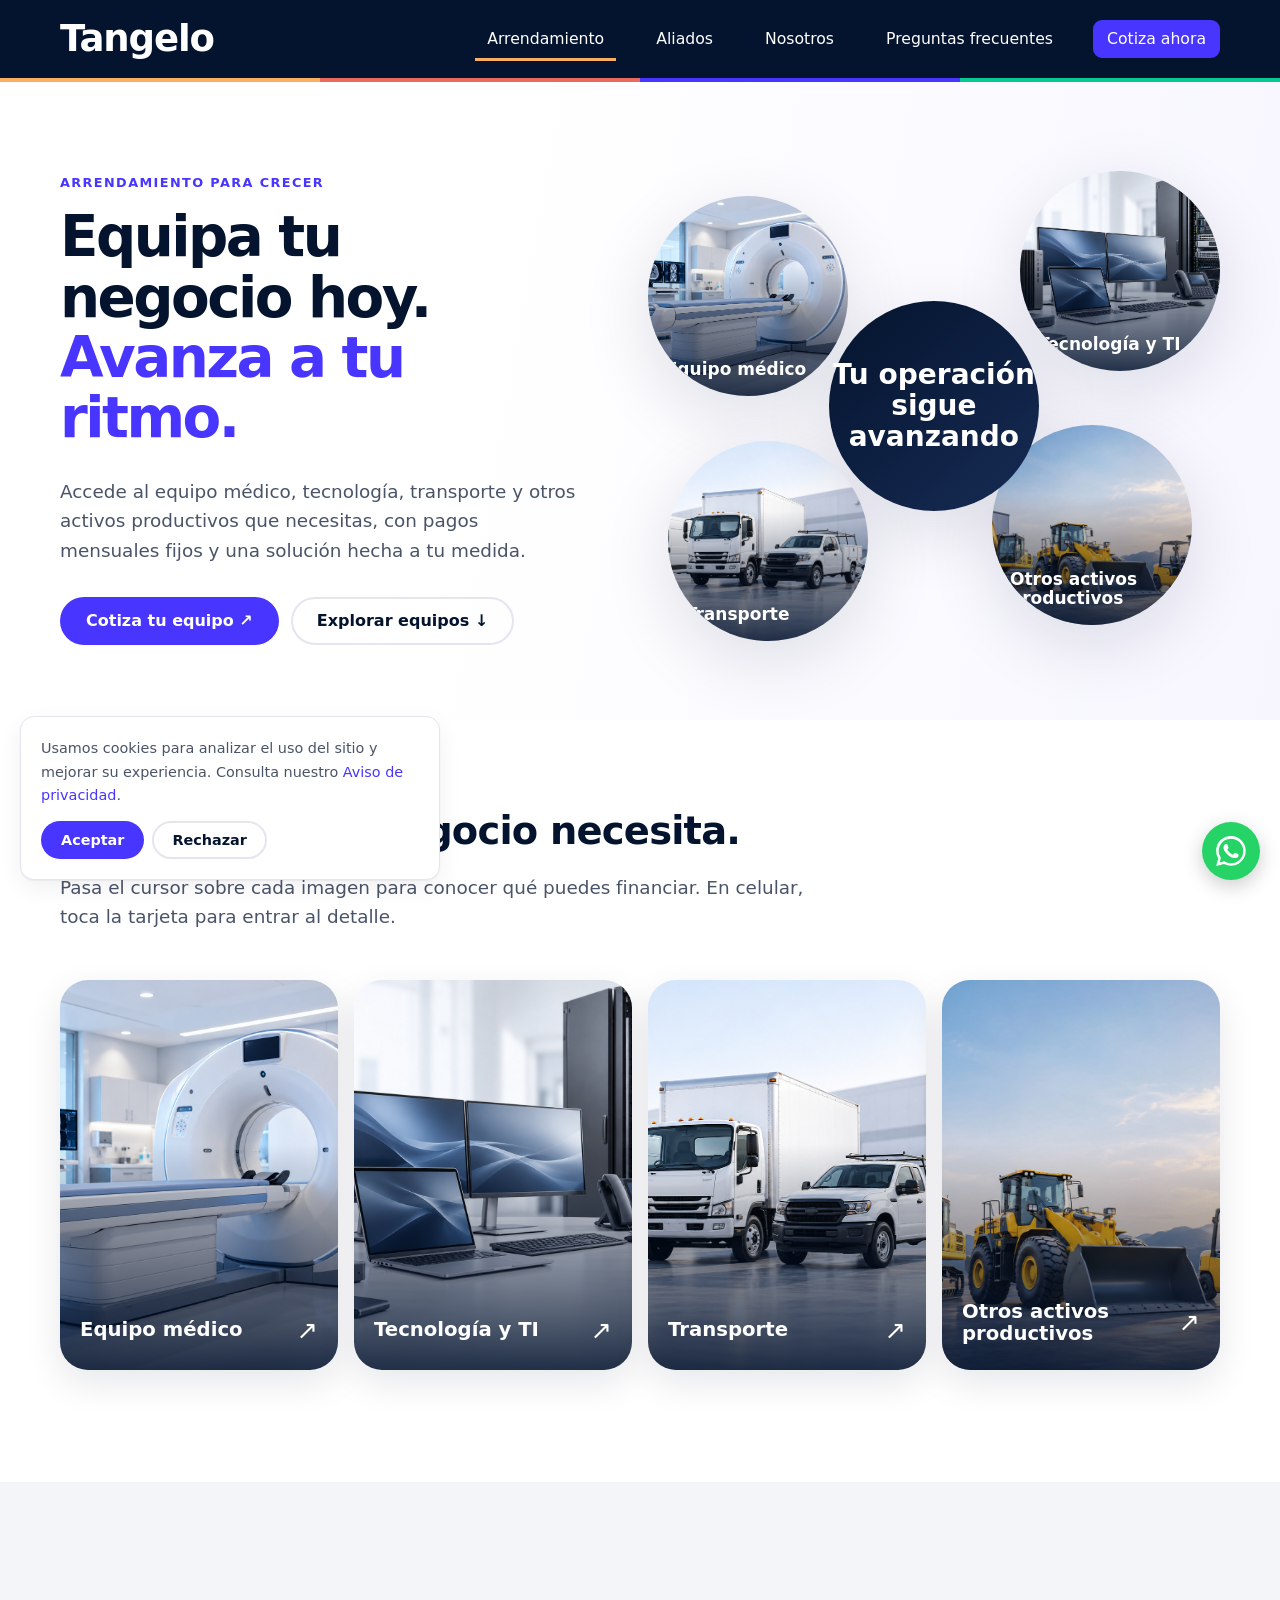
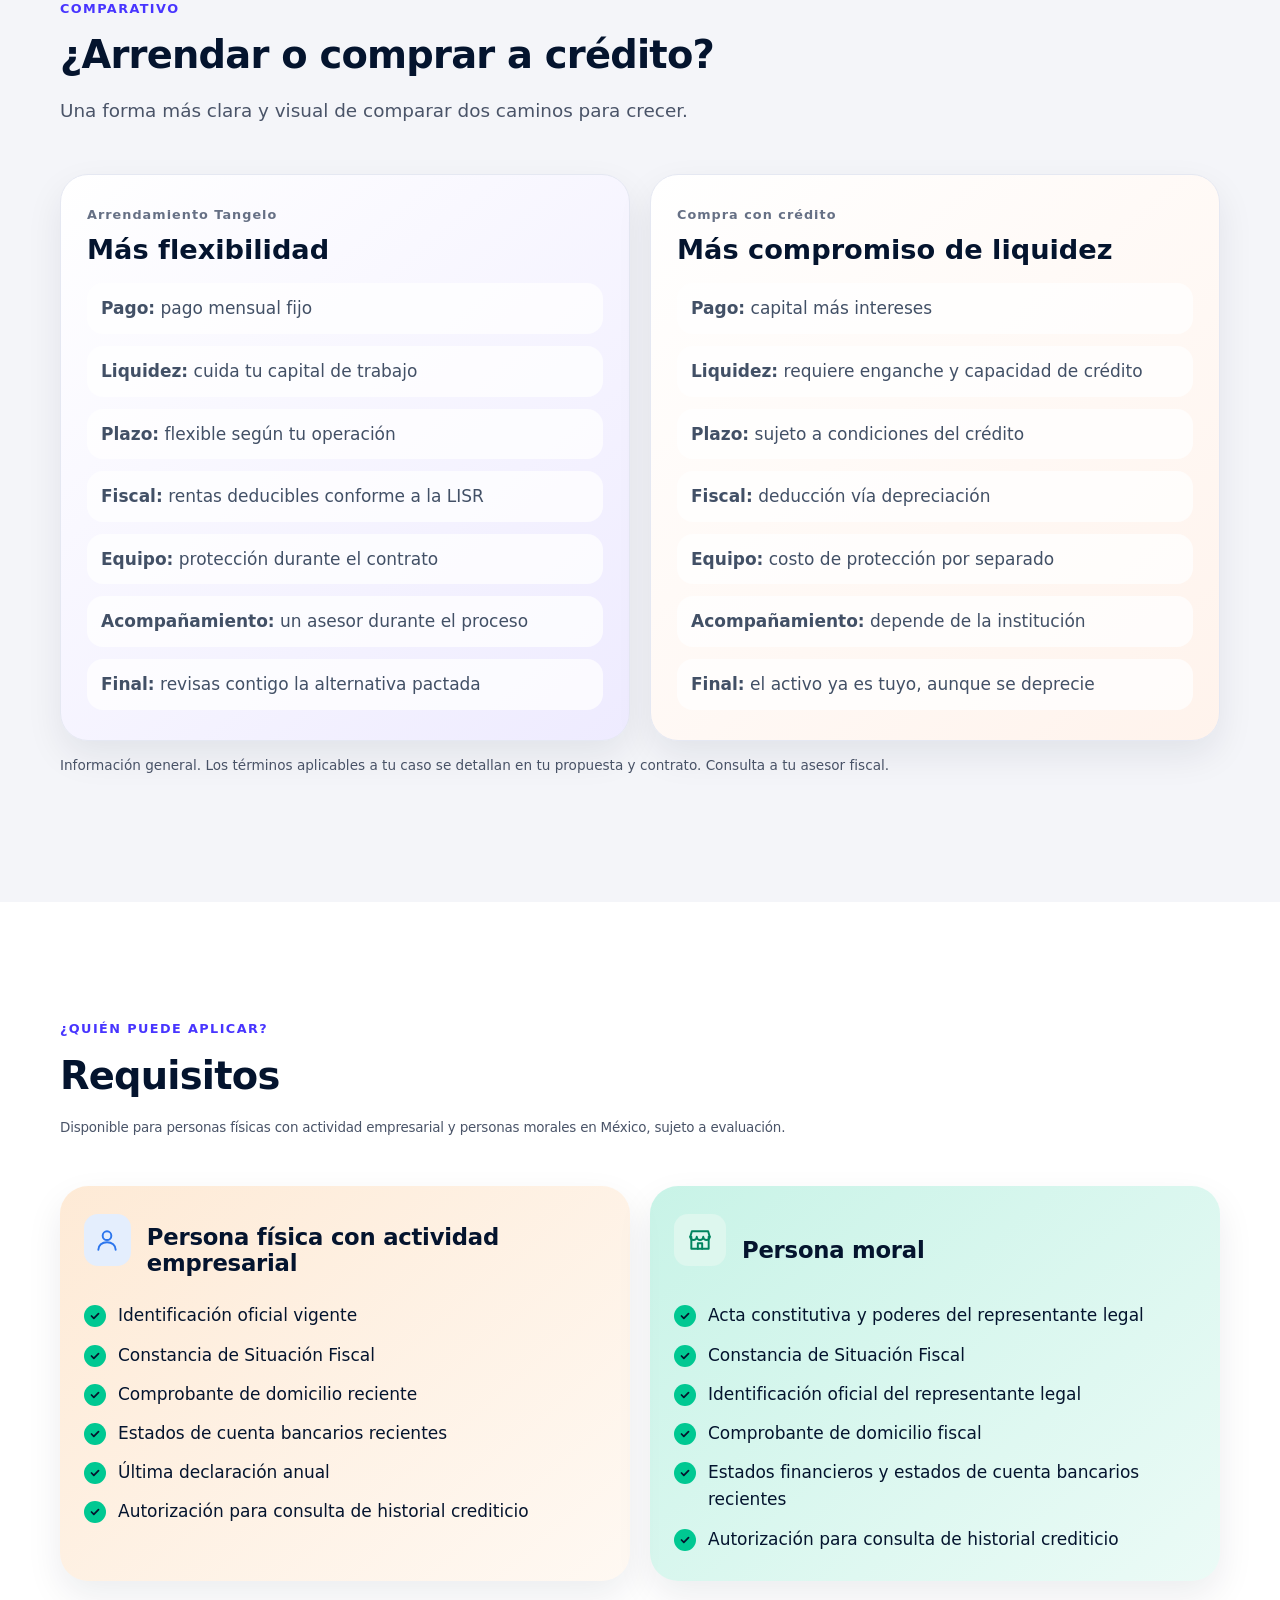
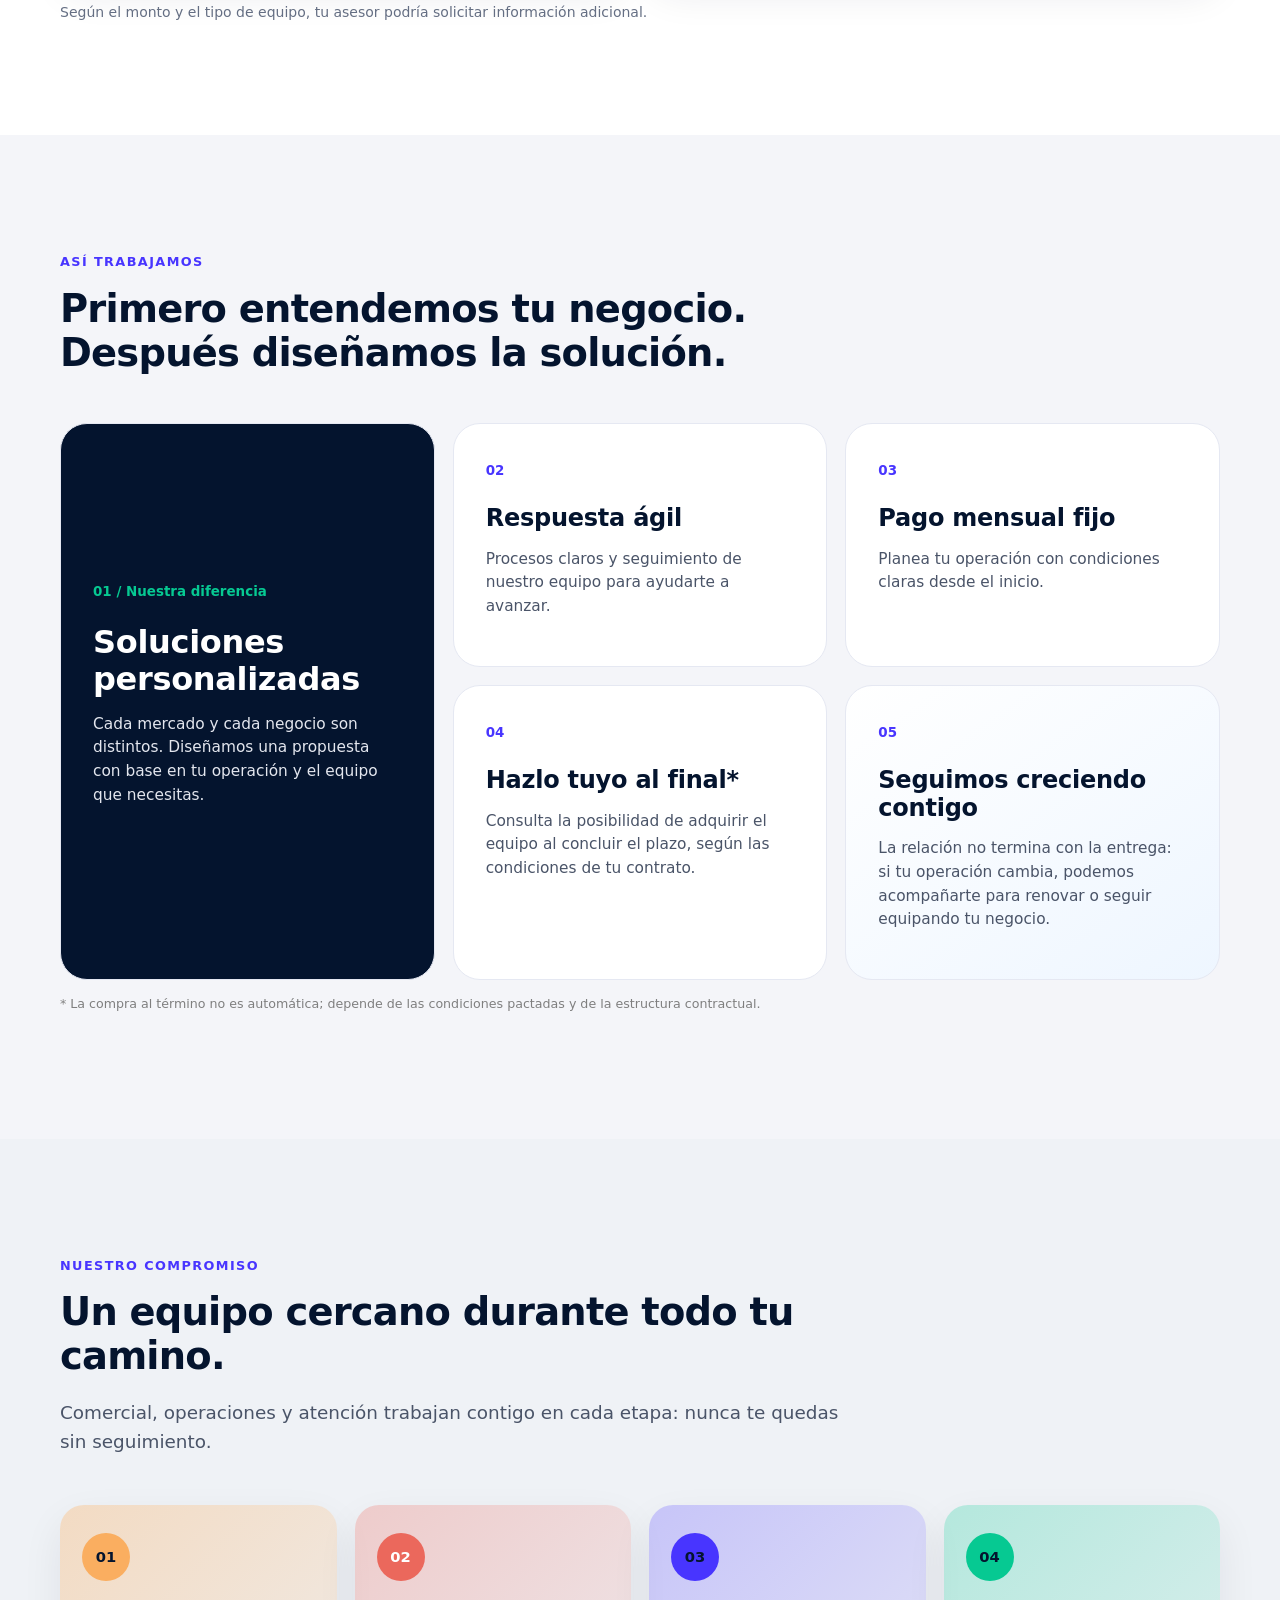
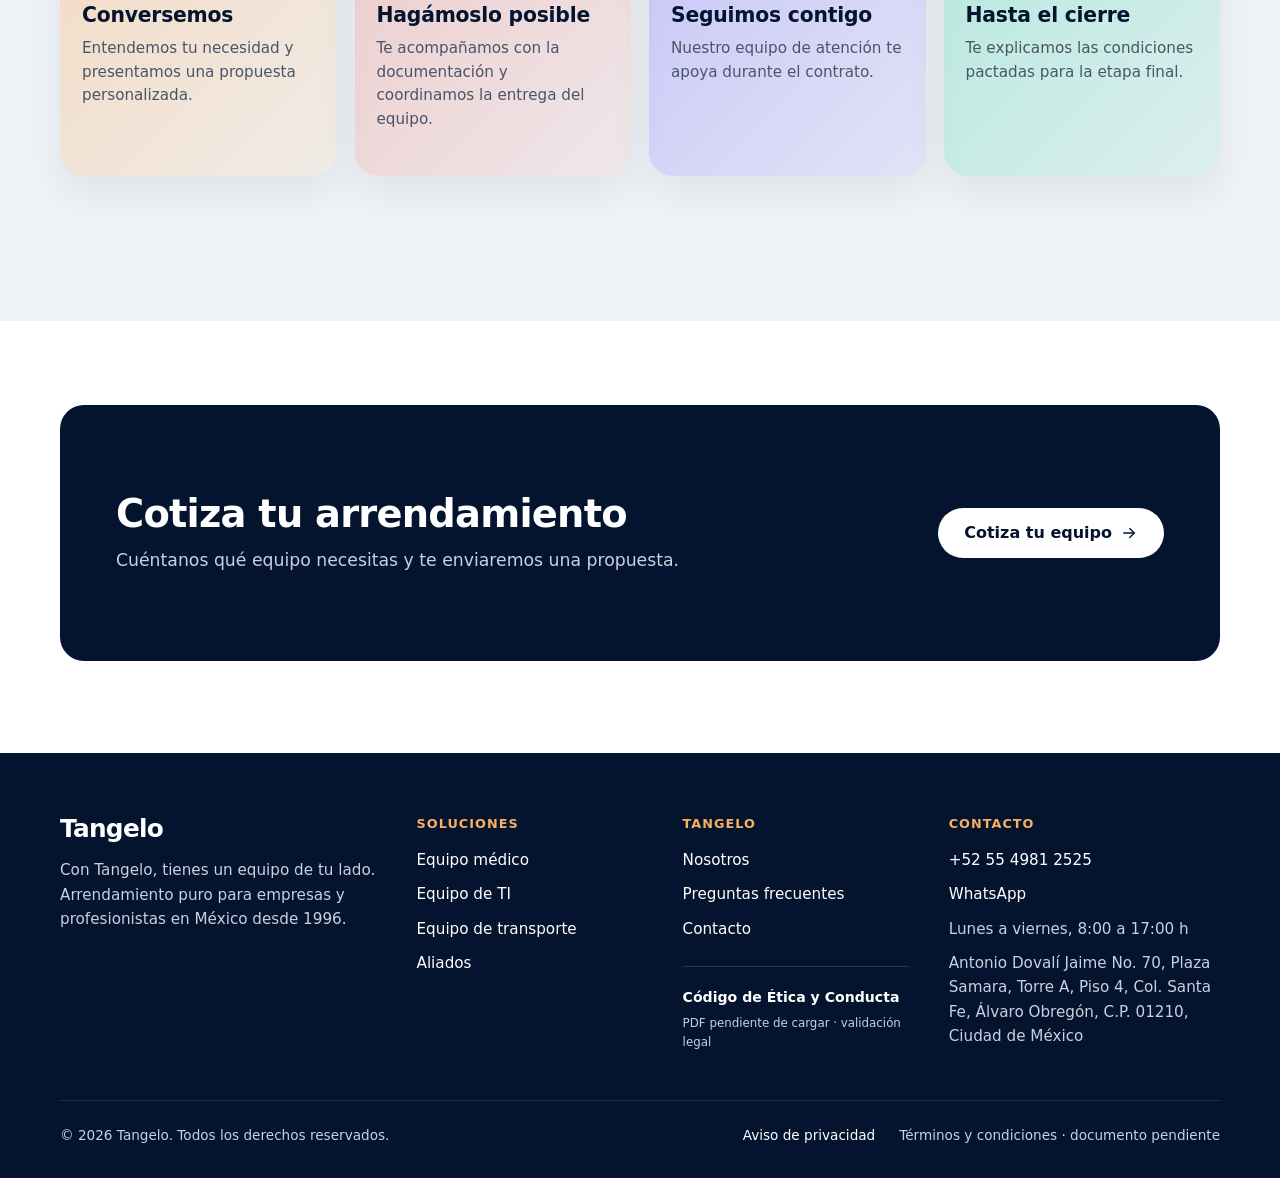
==== arrendamiento.html @ 3d36ef0f "Ajustes dinamicos Tangelo v4" ====
<!DOCTYPE html>

<html lang="es-MX">
<head>
<meta charset="utf-8"/>
<meta content="width=device-width, initial-scale=1" name="viewport"/>
<title>Arrendamiento puro para empresas | Tangelo</title>
<meta content="Arrendamiento puro con renta fija y plazos flexibles para personas físicas con actividad empresarial y personas morales. Conozca requisitos y ventajas." name="description"/>
<link href="https://www.tangelo.mx/arrendamiento" rel="canonical"/>
<meta content="website" property="og:type"/>
<meta content="es_MX" property="og:locale"/>
<meta content="Tangelo" property="og:site_name"/>
<meta content="Arrendamiento puro para empresas | Tangelo" property="og:title"/>
<meta content="Arrendamiento puro con renta fija y plazos flexibles para personas físicas con actividad empresarial y personas morales. Conozca requisitos y ventajas." property="og:description"/>
<meta content="https://www.tangelo.mx/arrendamiento" property="og:url"/>
<meta content="https://www.tangelo.mx/assets/img/og-tangelo.png" property="og:image"/>
<meta content="#04142E" name="theme-color"/>
<link href="assets/img/favicon.png" rel="icon"/>
<link href="assets/css/styles.css" rel="stylesheet"/>
<script type="application/ld+json">{"@context": "https://schema.org", "@type": "FinancialService", "name": "Tangelo", "url": "https://www.tangelo.mx/", "telephone": "+52 55 4981 2525", "description": "Arrendamiento puro de equipo médico, de TI y de transporte para empresas y personas físicas con actividad empresarial en México.", "address": {"@type": "PostalAddress", "streetAddress": "Antonio Dovalí Jaime No. 70, Plaza Samara, Torre A, Piso 4", "addressLocality": "Álvaro Obregón, Ciudad de México", "postalCode": "01210", "addressCountry": "MX"}, "openingHours": "Mo-Fr 08:00-17:00", "areaServed": "MX", "foundingDate": "1996"}</script>
<style>
.header .logo { font-size: calc(1.9rem + 5pt) !important; }

/* Ajustes solicitados 29-10-2026 - ronda 2 */
.header .nav a[aria-current="page"] { box-shadow: inset 0 -3px 0 #FAAE60 !important; }
</style>
<style>
/* Ajustes solicitados 29-10-2026 - ronda 2 */

#requisitos .rejilla > .tarjeta:nth-child(2) .icono { background:#FAAE60 !important; color:#04142E !important; }

</style>
<style id="cambios-nov-2026">
.aplica-linea{white-space:nowrap;}
/* Espaciado uniforme en opciones al terminar el plazo */
.opciones-plazo > *{margin-top:0!important;margin-bottom:0!important;}
.opciones-plazo{gap:24px!important;}
@media(max-width:900px){.aplica-linea{white-space:normal;}}
</style>
<style id="ajustes-arrendamiento-03-11-2026">
/* Requisitos: iconos idénticos en formato, solo cambia el color */
#requisitos .tarjeta .icono{
  width:56px!important;
  height:56px!important;
  border-radius:16px!important;
  display:flex!important;
  align-items:center!important;
  justify-content:center!important;
  box-shadow:0 8px 20px rgba(4,20,46,.12)!important;
}
#requisitos .tarjeta .icono svg{width:28px!important;height:28px!important;}
#requisitos .tarjeta:nth-child(1) .icono{
  background:linear-gradient(135deg,#4835FF 0%,#2B75ED 100%)!important;
  color:#fff!important;
}
#requisitos .tarjeta:nth-child(2) .icono{
  background:linear-gradient(135deg,#FAAE60 0%,#F6C56B 100%)!important;
  color:#04142E!important;
}
/* Al terminar el plazo: tres columnas con separación idéntica */
.opciones-fin-plazo{
  display:grid!important;
  grid-template-columns:repeat(3,minmax(0,1fr))!important;
  column-gap:56px!important;
  row-gap:24px!important;
  align-items:start!important;
}
.opciones-fin-plazo .beneficio{width:100%!important;margin:0!important;}
@media(max-width:800px){
  .opciones-fin-plazo{grid-template-columns:1fr!important;gap:24px!important;}
}
</style>
<style id="ajustes-arrendamiento-nov26">
@media (min-width: 1100px) {
 .hero-arrendamiento-ajustada .contenedor > p.lead {max-width:none; width:100%; font-size:clamp(12px,1.07vw,16px); white-space:nowrap; letter-spacing:-.015em;}
 #requisitos .encabezado-seccion > p.lead {max-width:none; width:100%; white-space:nowrap; font-size:clamp(12px,1.05vw,16px); letter-spacing:-.015em;}
}
#requisitos .disclaimer-requisitos {color:#667085; font-size:14px; line-height:1.6; margin:20px 0 0;}
</style>
<link href="assets/css/redesign.css?v=20261112-v4" rel="stylesheet"/></head>
<body>
<a class="saltar" href="#contenido">Saltar al contenido</a>
<header class="header">
<div class="contenedor header__barra">
<a aria-label="Tangelo, ir al inicio" class="logo" href="index.html">Tangelo</a>
<button aria-controls="nav-principal" aria-expanded="false" aria-label="Abrir menú" class="menu-toggle"><svg aria-hidden="true" fill="none" stroke="currentColor" stroke-linecap="round" stroke-linejoin="round" stroke-width="1.8" viewbox="0 0 24 24"><path d="M4 7h16M4 12h16M4 17h16"></path></svg></button>
<nav aria-label="Principal" class="nav" id="nav-principal">
<a aria-current="page" href="arrendamiento.html">Arrendamiento</a><a href="proveedores.html">Aliados</a><a href="nosotros.html">Nosotros</a><a href="preguntas-frecuentes.html">Preguntas frecuentes</a>
<a class="btn btn--primario" href="contacto.html">Cotiza ahora</a>
</nav>
</div>
</header>
<main id="contenido">
<section class="hero hero--interior tg-lease-hero"><div class="contenedor tg-lease-hero__grid">
<div data-reveal=""><span class="etiqueta etiqueta--marino">ARRENDAMIENTO PARA CRECER</span><h1>Equipa tu negocio hoy. <em>Avanza a tu ritmo.</em></h1><p class="lead">Accede al equipo médico, tecnología, transporte y otros activos productivos que necesitas, con pagos mensuales fijos y una solución hecha a tu medida.</p><div class="acciones"><a class="btn btn--primario" href="contacto.html">Cotiza tu equipo ↗</a><a class="btn btn--secundario" href="#activos">Explorar equipos ↓</a></div></div>
<div aria-label="Activos productivos que puedes financiar" class="tg-lease-orbit" data-reveal="">
<a class="tg-lease-orbit__item tg-lease-orbit__item--1" href="equipo-medico.html"><img alt="Tomógrafo y equipo médico" src="assets/img/equipo-medico-realista.jpg"/><span>Equipo médico</span></a>
<a class="tg-lease-orbit__item tg-lease-orbit__item--2" href="equipo-ti.html"><img alt="Tecnología y TI" src="assets/img/equipo-ti-realista.jpg"/><span>Tecnología y TI</span></a>
<a class="tg-lease-orbit__item tg-lease-orbit__item--3" href="equipo-transporte.html"><img alt="Vehículos y transporte" src="assets/img/equipo-transporte-realista.jpg?v=20261112"/><span>Transporte</span></a>
<a class="tg-lease-orbit__item tg-lease-orbit__item--4" href="contacto.html"><img alt="Maquinaria y otros activos productivos" src="assets/img/activos-productivos-construccion.jpg?v=20261112-v3"/><span>Otros activos productivos</span></a>
<div class="tg-lease-orbit__center"><strong>Tu operación<br/>sigue avanzando</strong></div>
</div></div></section>
<section class="seccion tg-photo-section" id="activos"><div class="contenedor">
<div class="encabezado-seccion" data-reveal=""><span class="etiqueta">EQUIPO A TU MEDIDA</span><h2>Elige lo que tu negocio necesita.</h2><p class="lead">Pasa el cursor sobre cada imagen para conocer qué puedes financiar. En celular, toca la tarjeta para entrar al detalle.</p></div>
<div class="tg-photo-grid">
<a class="tg-photo-card" data-reveal="" href="equipo-medico.html"><img alt="Tomógrafo y equipo médico" loading="lazy" src="assets/img/equipo-medico-realista.jpg"/><div class="tg-photo-card__label">Equipo médico <span>↗</span></div><div class="tg-photo-card__reveal"><h3>Equipo médico</h3><p>Actualiza tu consultorio, clínica, laboratorio u hospital con pagos mensuales fijos.</p><span>Explorar equipos ↗</span></div></a>
<a class="tg-photo-card" data-reveal="" href="equipo-ti.html"><img alt="Servidores y equipo de TI" loading="lazy" src="assets/img/equipo-ti-realista.jpg"/><div class="tg-photo-card__label">Tecnología y TI <span>↗</span></div><div class="tg-photo-card__reveal"><h3>Tecnología y TI</h3><p>Computadoras, servidores, redes e infraestructura para crecer sin frenar tu operación.</p><span>Explorar equipos ↗</span></div></a>
<a class="tg-photo-card" data-reveal="" href="equipo-transporte.html"><img alt="Van, camión, pickup y sedán" loading="lazy" src="assets/img/equipo-transporte-realista.jpg"/><div class="tg-photo-card__label">Transporte <span>↗</span></div><div class="tg-photo-card__reveal"><h3>Transporte</h3><p>Unidades de reparto, carga, utilitarios y autos para mover tu negocio.</p><span>Explorar equipos ↗</span></div></a>
<a class="tg-photo-card tg-photo-card tg-photo-card--other-image" data-reveal="" href="contacto.html"><img alt="Maquinaria amarilla y otros activos productivos" loading="lazy" src="assets/img/activos-productivos-construccion.jpg?v=20261112-v3"/><div class="tg-photo-card__label">Otros activos productivos <span>↗</span></div><div class="tg-photo-card__reveal"><h3>Otros activos productivos</h3><p>Maquinaria, equipo productivo y soluciones a la medida para otros sectores.</p><span>Conversemos ↗</span></div></a>
</div></div></section>
<section class="seccion seccion--suave tg-compare" data-reveal-section=""><div class="contenedor"><div class="encabezado-seccion"><span class="etiqueta etiqueta--marino">Comparativo</span><h2>¿Arrendar o comprar a crédito?</h2><p class="lead">Una forma más clara y visual de comparar dos caminos para crecer.</p></div>
<div class="tg-compare__grid">
<article class="tg-compare__card tg-compare__card--lease" data-reveal=""><div class="tg-compare__head"><span>Arrendamiento Tangelo</span><strong>Más flexibilidad</strong></div><ul><li><b>Pago:</b> pago mensual fijo</li><li><b>Liquidez:</b> cuida tu capital de trabajo</li><li><b>Plazo:</b> flexible según tu operación</li><li><b>Fiscal:</b> rentas deducibles conforme a la LISR</li><li><b>Equipo:</b> protección durante el contrato</li><li><b>Acompañamiento:</b> un asesor durante el proceso</li><li><b>Final:</b> revisas contigo la alternativa pactada</li></ul></article>
<article class="tg-compare__card tg-compare__card--credit" data-reveal=""><div class="tg-compare__head"><span>Compra con crédito</span><strong>Más compromiso de liquidez</strong></div><ul><li><b>Pago:</b> capital más intereses</li><li><b>Liquidez:</b> requiere enganche y capacidad de crédito</li><li><b>Plazo:</b> sujeto a condiciones del crédito</li><li><b>Fiscal:</b> deducción vía depreciación</li><li><b>Equipo:</b> costo de protección por separado</li><li><b>Acompañamiento:</b> depende de la institución</li><li><b>Final:</b> el activo ya es tuyo, aunque se deprecie</li></ul></article>
</div><p class="nota">Información general. Los términos aplicables a tu caso se detallan en tu propuesta y contrato. Consulta a tu asesor fiscal.</p></div></section>
<section class="seccion" data-reveal-section="" id="requisitos" style="scroll-margin-top:72px"><div class="contenedor"><div class="encabezado-seccion"><span class="etiqueta etiqueta--marino">¿Quién puede aplicar?</span><h2>Requisitos</h2><p class="lead">Disponible para personas físicas con actividad empresarial y personas morales en México, sujeto a evaluación.</p></div>
<div class="tg-requirements">
<article class="tg-requirement-card tg-requirement-card--orange" data-reveal=""><div class="tg-requirement-card__top"><div class="icono icono--azul"><svg aria-hidden="true" fill="none" stroke="currentColor" stroke-linecap="round" stroke-linejoin="round" stroke-width="1.8" viewbox="0 0 24 24"><circle cx="12" cy="8" r="4"></circle><path d="M4 21c0-4 3.5-7 8-7s8 3 8 7"></path></svg></div><div><h3>Persona física con actividad empresarial</h3></div></div><ul class="lista-check"><li>Identificación oficial vigente</li><li>Constancia de Situación Fiscal</li><li>Comprobante de domicilio reciente</li><li>Estados de cuenta bancarios recientes</li><li>Última declaración anual</li><li>Autorización para consulta de historial crediticio</li></ul></article>
<article class="tg-requirement-card tg-requirement-card--mint" data-reveal=""><div class="tg-requirement-card__top"><div class="icono icono--verde"><svg aria-hidden="true" fill="none" stroke="currentColor" stroke-linecap="round" stroke-linejoin="round" stroke-width="1.8" viewbox="0 0 24 24"><path d="M3 9l1.5-5h15L21 9"></path><path d="M4 9v11h16V9"></path><path d="M3 9a3 3 0 0 0 6 0 3 3 0 0 0 6 0 3 3 0 0 0 6 0"></path><path d="M10 20v-5h4v5"></path></svg></div><div><h3>Persona moral</h3></div></div><ul class="lista-check"><li>Acta constitutiva y poderes del representante legal</li><li>Constancia de Situación Fiscal</li><li>Identificación oficial del representante legal</li><li>Comprobante de domicilio fiscal</li><li>Estados financieros y estados de cuenta bancarios recientes</li><li>Autorización para consulta de historial crediticio</li></ul></article>
</div><p class="disclaimer-requisitos">Según el monto y el tipo de equipo, tu asesor podría solicitar información adicional.</p></div></section>
<section class="seccion tg-lease-advantage"><div class="contenedor">
<div class="encabezado-seccion" data-reveal=""><span class="etiqueta">ASÍ TRABAJAMOS</span><h2>Primero entendemos tu negocio. Después diseñamos la solución.</h2></div>
<div class="tg-advantage-grid">
<article class="tg-advantage tg-advantage--large" data-reveal=""><span>01 / Nuestra diferencia</span><h3>Soluciones personalizadas</h3><p>Cada mercado y cada negocio son distintos. Diseñamos una propuesta con base en tu operación y el equipo que necesitas.</p></article>
<article class="tg-advantage" data-reveal=""><span>02</span><h3>Respuesta ágil</h3><p>Procesos claros y seguimiento de nuestro equipo para ayudarte a avanzar.</p></article>
<article class="tg-advantage" data-reveal=""><span>03</span><h3>Pago mensual fijo</h3><p>Planea tu operación con condiciones claras desde el inicio.</p></article>
<article class="tg-advantage" data-reveal=""><span>04</span><h3>Hazlo tuyo al final*</h3><p>Consulta la posibilidad de adquirir el equipo al concluir el plazo, según las condiciones de tu contrato.</p></article>
<article class="tg-advantage tg-advantage--follow" data-reveal=""><span>05</span><h3>Seguimos creciendo contigo</h3><p>La relación no termina con la entrega: si tu operación cambia, podemos acompañarte para renovar o seguir equipando tu negocio.</p></article></div><p class="tg-legal-note">* La compra al término no es automática; depende de las condiciones pactadas y de la estructura contractual.</p>
</div></section>
<section class="seccion tg-commitment"><div class="contenedor"><div class="encabezado-seccion" data-reveal=""><span class="etiqueta">NUESTRO COMPROMISO</span><h2>Un equipo cercano durante todo tu camino.</h2><p class="lead">Comercial, operaciones y atención trabajan contigo en cada etapa: nunca te quedas sin seguimiento.</p></div><ol class="tg-commitment__steps tg-commitment__steps--palette"><li data-reveal=""><span>01</span><h3>Conversemos</h3><p>Entendemos tu necesidad y presentamos una propuesta personalizada.</p></li><li data-reveal=""><span>02</span><h3>Hagámoslo posible</h3><p>Te acompañamos con la documentación y coordinamos la entrega del equipo.</p></li><li data-reveal=""><span>03</span><h3>Seguimos contigo</h3><p>Nuestro equipo de atención te apoya durante el contrato.</p></li><li data-reveal=""><span>04</span><h3>Hasta el cierre</h3><p>Te explicamos las condiciones pactadas para la etapa final.</p></li></ol></div></section>
<section class="seccion tg-lease-end-section" data-reveal-section=""><div class="contenedor">
<div class="banda banda--marino">
<div><h2>Cotiza tu arrendamiento</h2><p>Cuéntanos qué equipo necesitas y te enviaremos una propuesta.</p></div>
<a class="btn btn--claro" href="contacto.html">Cotiza tu equipo <svg aria-hidden="true" fill="none" stroke="currentColor" stroke-linecap="round" stroke-linejoin="round" stroke-width="1.8" viewbox="0 0 24 24"><path d="M5 12h14"></path><path d="m13 6 6 6-6 6"></path></svg></a>
</div>
</div></section>
</main>
<footer class="footer">
<div class="contenedor">
<div class="footer__grid">
<div>
<a class="logo" href="index.html">Tangelo</a>
<p>Con Tangelo, tienes un equipo de tu lado. Arrendamiento puro para empresas y profesionistas en México desde 1996.</p>
</div>
<div>
<h2>Soluciones</h2>
<ul>
<li><a href="equipo-medico.html">Equipo médico</a></li>
<li><a href="equipo-ti.html">Equipo de TI</a></li>
<li><a href="equipo-transporte.html">Equipo de transporte</a></li>
<li><a href="proveedores.html">Aliados</a></li>
</ul>
</div>
<div>
<h2>Tangelo</h2>
<ul>
<li><a href="nosotros.html">Nosotros</a></li>
<li><a href="preguntas-frecuentes.html">Preguntas frecuentes</a></li>
<li><a href="contacto.html">Contacto</a></li>
</ul>
<div class="etica-footer"><span class="etica-footer__label">Código de Ética y Conducta</span><small>PDF pendiente de cargar · validación legal</small></div></div>
<div>
<h2>Contacto</h2>
<ul>
<li><a href="tel:+525549812525">+52 55 4981 2525</a></li>
<li><a href="https://wa.me/525549812525" rel="noopener" target="_blank">WhatsApp</a></li>
<li>Lunes a viernes, 8:00 a 17:00 h</li>
<li>Antonio Dovalí Jaime No. 70, Plaza Samara, Torre A, Piso 4, Col. Santa Fe, Álvaro Obregón, C.P. 01210, Ciudad de México</li>
</ul>
</div>
</div>
<div class="footer__legal">
<span>© <span data-anio="">2026</span> Tangelo. Todos los derechos reservados.</span>
<ul>
<li><a href="aviso-de-privacidad.html">Aviso de privacidad</a></li>
<!-- Publicar cuando Legal actualice el documento -->
<li><span>Términos y condiciones · documento pendiente</span></li>
</ul>
</div>
</div>
</footer>
<a aria-label="Escríbanos por WhatsApp" class="whatsapp" href="https://wa.me/525549812525" rel="noopener" target="_blank"><svg aria-hidden="true" fill="currentColor" viewbox="0 0 24 24"><path d="M17.5 14.4c-.3-.1-1.8-.9-2-1-.3-.1-.5-.1-.7.1-.2.3-.8 1-.9 1.2-.2.2-.3.2-.6.1-.3-.1-1.3-.5-2.4-1.5-.9-.8-1.5-1.8-1.7-2.1-.2-.3 0-.5.1-.6l.4-.5c.2-.2.2-.3.3-.5.1-.2 0-.4 0-.5l-.9-2.2c-.2-.6-.5-.5-.7-.5h-.6c-.2 0-.5.1-.8.4-.3.3-1 1-1 2.5s1.1 2.9 1.2 3.1c.1.2 2.1 3.2 5.1 4.5.7.3 1.3.5 1.7.6.7.2 1.4.2 1.9.1.6-.1 1.8-.7 2-1.4.2-.7.2-1.3.2-1.4-.1-.1-.3-.2-.6-.3ZM12 21.8c-1.8 0-3.5-.5-5-1.4l-.4-.2-3.7 1 1-3.6-.2-.4A9.8 9.8 0 0 1 12 2.2 9.8 9.8 0 0 1 21.8 12 9.8 9.8 0 0 1 12 21.8Zm8.4-18.2A11.8 11.8 0 0 0 1.8 17.9L.1 24l6.3-1.6A11.8 11.8 0 0 0 23.8 12c0-3.2-1.2-6.1-3.4-8.4Z"></path></svg></a>
<div aria-label="Aviso de cookies" aria-live="polite" class="cookies" role="dialog">
<p>Usamos cookies para analizar el uso del sitio y mejorar su experiencia. Consulta nuestro <a href="aviso-de-privacidad.html">Aviso de privacidad</a>.</p>
<div class="acciones">
<button class="btn btn--primario" data-cookies="aceptar">Aceptar</button>
<button class="btn btn--secundario" data-cookies="rechazar">Rechazar</button>
</div>
</div>
<script defer="" src="assets/js/main.js"></script>
<script defer="True" src="assets/js/redesign.js?v=20261112-v4"></script></body>
</html>
---- assets/css/styles.css ----
/* ==========================================================================
   Tangelo — Hoja de estilos del sitio
   Paleta institucional (Template PPT v5): #FAAE60 #EB685C #4835FF #00C892
   #04142E #7F7F7F #2B75ED · Fuente institucional: Apercu
   Si Tangelo tiene licencia web de Apercu, colocar los .woff2 en /assets/fonts
   y descomentar el bloque @font-face de Apercu. Mientras tanto se usa DM Sans
   (licencia libre OFL), de proporciones similares.
   ========================================================================== */

/*
@font-face { font-family: "Apercu"; src: url("../fonts/apercu-regular.woff2") format("woff2"); font-weight: 400; font-display: swap; }
@font-face { font-family: "Apercu"; src: url("../fonts/apercu-medium.woff2") format("woff2"); font-weight: 500; font-display: swap; }
@font-face { font-family: "Apercu"; src: url("../fonts/apercu-bold.woff2") format("woff2"); font-weight: 700; font-display: swap; }
*/
@font-face { font-family: "DM Sans"; src: url("../fonts/dm-sans-latin-400-normal.woff2") format("woff2"); font-weight: 400; font-display: swap; }
@font-face { font-family: "DM Sans"; src: url("../fonts/dm-sans-latin-500-normal.woff2") format("woff2"); font-weight: 500; font-display: swap; }
@font-face { font-family: "DM Sans"; src: url("../fonts/dm-sans-latin-700-normal.woff2") format("woff2"); font-weight: 700; font-display: swap; }

:root {
  /* Marca */
  --naranja: #FAAE60;
  --coral: #EB685C;
  --morado: #4835FF;
  --verde: #00C892;
  --marino: #04142E;
  --gris: #7F7F7F;
  --azul: #2B75ED;

  /* Uso */
  --texto: #04142E;
  --texto-suave: #4A5468;
  --fondo: #FFFFFF;
  --fondo-suave: #F4F5F9;
  --borde: #E3E6EE;
  --accion: var(--morado);
  --accion-hover: #3522E0;

  --radio: 14px;
  --radio-sm: 10px;
  --sombra: 0 1px 2px rgba(4, 20, 46, .06), 0 8px 24px rgba(4, 20, 46, .06);
  --ancho: 1160px;
  --fuente: "Apercu", "DM Sans", system-ui, -apple-system, "Segoe UI", Roboto, Arial, sans-serif;
}

/* ---------- Base ---------- */
*, *::before, *::after { box-sizing: border-box; }
html { scroll-behavior: smooth; -webkit-text-size-adjust: 100%; }
body {
  margin: 0; font-family: var(--fuente); font-size: 17px; line-height: 1.6;
  color: var(--texto); background: var(--fondo); -webkit-font-smoothing: antialiased;
}
img, svg { display: block; max-width: 100%; }
a { color: var(--accion); text-decoration: none; }
a:hover { text-decoration: underline; }
h1, h2, h3, h4 { line-height: 1.15; margin: 0 0 .5em; font-weight: 700; letter-spacing: -.02em; }
h1 { font-size: clamp(2.2rem, 4.6vw, 3.6rem); }
h2 { font-size: clamp(1.7rem, 3vw, 2.4rem); }
h3 { font-size: 1.2rem; letter-spacing: -.01em; }
p { margin: 0 0 1em; }
:focus-visible { outline: 3px solid var(--naranja); outline-offset: 3px; border-radius: 4px; }
.sr-only { position: absolute; width: 1px; height: 1px; overflow: hidden; clip: rect(0 0 0 0); white-space: nowrap; }
.saltar { position: absolute; left: -999px; top: 8px; background: var(--marino); color: #fff; padding: 8px 14px; border-radius: 8px; z-index: 100; }
.saltar:focus { left: 8px; }

.contenedor { width: min(100% - 32px, var(--ancho)); margin-inline: auto; }
.seccion { padding: clamp(64px, 9vw, 112px) 0; }
.seccion--suave { background: var(--fondo-suave); }
.seccion--oscura { background: var(--marino); color: #fff; }
.seccion--oscura .lead, .seccion--oscura p { color: #C9D0DE; }
.encabezado-seccion { max-width: 680px; margin-bottom: 48px; }
.encabezado-seccion--centro { margin-inline: auto; text-align: center; }
.etiqueta {
  display: inline-block; font-size: .8rem; font-weight: 700; letter-spacing: .08em; text-transform: uppercase;
  color: #4835FF; margin-bottom: 14px;
}
.seccion--oscura .etiqueta { color: var(--naranja); }
.lead { font-size: 1.15rem; color: var(--texto-suave); }

/* ---------- Botones ---------- */
.btn {
  display: inline-flex; align-items: center; gap: 8px; padding: 14px 24px; border-radius: 999px;
  font: 700 1rem/1 var(--fuente); border: 2px solid transparent; cursor: pointer; transition: .2s;
  text-decoration: none !important;
}
.btn--primario { background: var(--accion); color: #fff; }
.btn--primario:hover { background: var(--accion-hover); }
.btn--secundario { background: transparent; color: var(--texto); border-color: var(--borde); }
.btn--secundario:hover { border-color: var(--texto); }
.btn--claro { background: #fff; color: var(--marino); }
.btn--claro:hover { background: var(--naranja); }
.btn svg { width: 18px; height: 18px; }
.acciones { display: flex; flex-wrap: wrap; gap: 12px; margin-top: 32px; }

/* ---------- Encabezado ---------- */
.header { position: sticky; top: 0; z-index: 50; background: rgba(255,255,255,.94); backdrop-filter: blur(10px); border-bottom: 1px solid var(--borde); }
.header__barra { display: flex; align-items: center; justify-content: space-between; height: 72px; }
.logo { display: inline-flex; align-items: center; font-weight: 700; font-size: 1.55rem; color: var(--marino); letter-spacing: -.03em; line-height: 1; text-decoration: none !important; }
.logo img { height: 34px; width: auto; }
.nav { display: flex; align-items: center; gap: 28px; }
.nav a { color: var(--texto); font-weight: 500; font-size: .98rem; }
.nav a[aria-current="page"] { color: var(--accion); }
.nav .btn { padding: 11px 20px; color: #fff; }
.menu-toggle { display: none; background: none; border: 0; padding: 8px; cursor: pointer; color: var(--texto); }
.menu-toggle svg { width: 28px; height: 28px; }

@media (max-width: 900px) {
  .menu-toggle { display: block; }
  .nav {
    position: fixed; inset: 72px 0 auto 0; flex-direction: column; align-items: stretch; gap: 0;
    background: #fff; border-bottom: 1px solid var(--borde); padding: 8px 16px 20px; display: none;
  }
  .nav.abierto { display: flex; }
  .nav a { padding: 14px 4px; border-bottom: 1px solid var(--borde); }
  .nav .btn { margin-top: 16px; justify-content: center; border-bottom: 0; }
}

/* ---------- Hero ---------- */
.hero { padding: clamp(56px, 8vw, 104px) 0 clamp(56px, 7vw, 88px); }
.hero__grid { display: grid; grid-template-columns: 1.15fr .85fr; gap: 56px; align-items: center; }
.hero h1 span { color: var(--morado); }
.hero .lead { max-width: 560px; }
.hero--interior { padding-bottom: 40px; }
.hero--interior .lead { max-width: 720px; }

.mosaico { display: grid; grid-template-columns: 1fr 1fr; gap: 16px; }
.mosaico__pieza {
  aspect-ratio: 1; border-radius: 24px; display: flex; flex-direction: column; justify-content: space-between;
  padding: 22px; color: #fff; font-weight: 700; font-size: 1.05rem; line-height: 1.2;
}
.mosaico__pieza svg { width: 36px; height: 36px; }
.mosaico__pieza:nth-child(1) { background: var(--morado); }
.mosaico__pieza:nth-child(2) { background: var(--naranja); color: var(--marino); }
.mosaico__pieza:nth-child(3) { background: var(--verde); color: var(--marino); }
.mosaico__pieza:nth-child(4) { background: var(--marino); }

@media (max-width: 900px) {
  .hero__grid { grid-template-columns: 1fr; }
  .mosaico { max-width: 420px; }
}

/* ---------- Franja de datos ---------- */
.datos { display: grid; grid-template-columns: repeat(4, 1fr); border-top: 2px solid #EB685C; border-bottom: 2px solid #EB685C; }
.dato { padding: 28px 24px; }
.dato + .dato { border-left: 1px solid #EB685C; }
.dato strong { display: block; font-size: 1.9rem; letter-spacing: -.03em; line-height: 1.1; }
.dato span { color: var(--texto-suave); font-size: .95rem; }
@media (max-width: 760px) {
  .datos { grid-template-columns: 1fr 1fr; }
  .dato:nth-child(3) { border-left: 0; }
  .dato:nth-child(n+3) { border-top: 1px solid #EB685C; }
}

/* ---------- Tarjetas ---------- */
.rejilla { display: grid; gap: 24px; }
.rejilla--3 { grid-template-columns: repeat(3, 1fr); }
.rejilla--4 { grid-template-columns: repeat(4, 1fr); }
.rejilla--2 { grid-template-columns: repeat(2, 1fr); }
@media (max-width: 960px) { .rejilla--4 { grid-template-columns: repeat(2, 1fr); } }
@media (max-width: 760px) { .rejilla--3, .rejilla--2, .rejilla--4 { grid-template-columns: 1fr; } }

.tarjeta { background: #fff; border: 1px solid var(--borde); border-radius: var(--radio); padding: 28px; }
.tarjeta p { color: var(--texto-suave); margin-bottom: 0; }
.tarjeta--enlace { display: flex; flex-direction: column; color: var(--texto); transition: .2s; text-decoration: none !important; }
.tarjeta--enlace:hover { border-color: var(--morado); box-shadow: var(--sombra); transform: translateY(-2px); }
.tarjeta--enlace .mas { margin-top: auto; padding-top: 20px; color: var(--accion); font-weight: 700; display: flex; align-items: center; gap: 6px; }
.tarjeta--enlace .mas svg { width: 18px; height: 18px; }

.icono {
  width: 52px; height: 52px; border-radius: 14px; display: grid; place-items: center; margin-bottom: 20px;
  background: #EEEBFF; color: var(--morado);
}
.icono svg { width: 26px; height: 26px; }
.icono--naranja { background: #FEF1E3; color: #C46A10; }
.icono--coral { background: #FDECEA; color: #C23A2E; }
.icono--verde { background: #DDF7EE; color: #00845F; }
.icono--azul { background: #E4EEFD; color: var(--azul); }

/* Beneficio en línea (icono + texto) */
.beneficio { display: flex; gap: 18px; }
.beneficio .icono { flex: none; margin: 0; }
.beneficio p { color: var(--texto-suave); margin: 0; }
.seccion--oscura .beneficio p { color: #C9D0DE; }
.seccion--oscura .icono { background: rgba(255,255,255,.08); color: var(--naranja); }

/* ---------- Pasos ---------- */
.pasos { display: grid; grid-template-columns: repeat(4, 1fr); gap: 24px; counter-reset: paso; list-style: none; padding: 0; margin: 0; }
.pasos--5 { grid-template-columns: repeat(5, 1fr); }
.paso { counter-increment: paso; position: relative; padding-top: 64px; }
.paso::before {
  content: counter(paso); position: absolute; top: 0; left: 0; width: 44px; height: 44px; border-radius: 50%;
  display: grid; place-items: center; font-weight: 700; background: var(--marino); color: #fff;
}
.paso::after { content: ""; position: absolute; top: 22px; left: 56px; right: -12px; height: 1px; background: var(--borde); }
.paso:last-child::after { display: none; }
.paso p { color: var(--texto-suave); font-size: .97rem; margin: 0; }
.seccion--oscura .paso::before { background: var(--naranja); color: var(--marino); }
.seccion--oscura .paso::after { background: rgba(255,255,255,.15); }
@media (max-width: 960px) {
  .pasos, .pasos--5 { grid-template-columns: 1fr 1fr; }
  .paso::after { display: none; }
}
@media (max-width: 560px) { .pasos, .pasos--5 { grid-template-columns: 1fr; } }

/* ---------- Bloque dividido (texto + lista) ---------- */
.dividido { display: grid; grid-template-columns: 1fr 1fr; gap: 64px; align-items: start; }
@media (max-width: 900px) { .dividido { grid-template-columns: 1fr; gap: 32px; } }

.lista-check { list-style: none; padding: 0; margin: 0; display: grid; gap: 12px; }
.lista-check li { display: flex; gap: 12px; align-items: flex-start; }
.lista-check li::before {
  content: ""; flex: none; width: 22px; height: 22px; margin-top: 3px; border-radius: 50%;
  background: var(--verde) url("data:image/svg+xml,%3Csvg xmlns='http://www.w3.org/2000/svg' viewBox='0 0 24 24' fill='none' stroke='%2304142E' stroke-width='3' stroke-linecap='round' stroke-linejoin='round'%3E%3Cpath d='m6 12 4 4 8-8'/%3E%3C/svg%3E") center/14px no-repeat;
}

/* ---------- Categorías de activo ---------- */
.activo { display: grid; grid-template-columns: 88px 1fr 1fr; gap: 40px; padding: 48px 0; border-top: 1px solid var(--borde); scroll-margin-top: 96px; }
.activo:first-of-type { border-top: 0; padding-top: 0; }
.activo .icono { width: 72px; height: 72px; border-radius: 20px; }
.activo .icono svg { width: 34px; height: 34px; }
.activo p { color: var(--texto-suave); }
@media (max-width: 900px) { .activo { grid-template-columns: 1fr; gap: 16px; } }

/* ---------- Tabla comparativa ---------- */
.tabla-wrap { overflow-x: auto; border: 1px solid var(--borde); border-radius: var(--radio); background: #fff; }
.tabla { width: 100%; border-collapse: collapse; min-width: 620px; font-size: .98rem; }
.tabla th, .tabla td { padding: 18px 22px; text-align: left; vertical-align: top; border-bottom: 1px solid var(--borde); }
.tabla tr:last-child td { border-bottom: 0; }
.tabla thead th { font-size: .85rem; text-transform: uppercase; letter-spacing: .06em; color: var(--texto-suave); background: var(--fondo-suave); }
.tabla thead th.destacado { background: var(--marino); color: #fff; }
.tabla td.destacado { background: #F7F6FF; font-weight: 500; }
.tabla th[scope="row"] { font-weight: 700; width: 24%; }
.nota { font-size: .85rem; color: var(--texto-suave); margin-top: 14px; }

/* ---------- Banda CTA ---------- */
.banda { border-radius: 24px; padding: clamp(32px, 5vw, 56px); display: grid; grid-template-columns: 1.4fr auto; gap: 32px; align-items: center; }
.banda--naranja { background: var(--naranja); color: var(--marino); }
.banda--naranja p { color: var(--marino); opacity: .85; }
.banda--marino { background: var(--marino); color: #fff; }
.banda--marino p { color: #C9D0DE; }
.banda h2 { margin-bottom: .3em; }
.banda p { margin: 0; font-size: 1.08rem; }
@media (max-width: 760px) { .banda { grid-template-columns: 1fr; } }

/* ---------- Preguntas frecuentes ---------- */
.faq-grupo { margin-bottom: 56px; scroll-margin-top: 96px; }
.faq-grupo h2 { font-size: 1.5rem; margin-bottom: 16px; }
.faq { border-top: 1px solid var(--borde); }
.faq details { border-bottom: 1px solid var(--borde); }
.faq summary {
  list-style: none; cursor: pointer; padding: 22px 48px 22px 0; font-weight: 700; font-size: 1.08rem; position: relative;
}
.faq summary::-webkit-details-marker { display: none; }
.faq summary::after {
  content: ""; position: absolute; right: 6px; top: 50%; width: 14px; height: 14px; margin-top: -9px;
  border-right: 2px solid var(--texto); border-bottom: 2px solid var(--texto); transform: rotate(45deg); transition: .2s;
}
.faq details[open] summary::after { transform: rotate(-135deg); margin-top: -3px; }
.faq details > div { padding: 0 48px 24px 0; color: var(--texto-suave); }
.faq details > div ul { margin: 8px 0 0; padding-left: 20px; }
.faq details > div li { margin-bottom: 4px; }
.faq-layout { display: grid; grid-template-columns: 240px 1fr; gap: 64px; align-items: start; }
.faq-indice { position: sticky; top: 104px; display: grid; gap: 4px; }
.faq-indice a { color: var(--texto-suave); padding: 8px 12px; border-radius: 8px; font-weight: 500; }
.faq-indice a:hover { background: var(--fondo-suave); color: var(--texto); text-decoration: none; }
@media (max-width: 900px) { .faq-layout { grid-template-columns: 1fr; gap: 24px; } .faq-indice { position: static; grid-auto-flow: column; overflow-x: auto; } .faq-indice a { white-space: nowrap; background: var(--fondo-suave); } }

/* ---------- Línea de tiempo ---------- */
.linea { list-style: none; padding: 0; margin: 0; display: grid; grid-template-columns: repeat(6, 1fr); gap: 20px; position: relative; }
.linea::before { content: ""; position: absolute; top: 9px; left: 0; right: 0; height: 2px; background: var(--borde); }
.hito { position: relative; padding-top: 36px; }
.hito::before { content: ""; position: absolute; top: 0; left: 0; width: 20px; height: 20px; border-radius: 50%; background: #fff; border: 4px solid var(--morado); }
.hito:last-child::before { background: var(--naranja); border-color: var(--naranja); }
.hito strong { display: block; font-size: 1.5rem; letter-spacing: -.02em; }
.hito h3 { font-size: 1rem; margin: 4px 0 6px; }
.hito p { font-size: .92rem; color: var(--texto-suave); margin: 0; }
@media (max-width: 960px) {
  .linea { grid-template-columns: 1fr; gap: 28px; padding-left: 36px; }
  .linea::before { top: 0; bottom: 0; left: 9px; right: auto; width: 2px; height: auto; }
  .hito { padding-top: 0; }
  .hito::before { left: -36px; }
}

/* ---------- Cita ---------- */
.cita { font-size: clamp(1.25rem, 2.2vw, 1.6rem); line-height: 1.45; font-weight: 500; letter-spacing: -.01em; margin: 0; }
.cita-autor { margin-top: 20px; color: var(--texto-suave); font-size: 1rem; }
.seccion--oscura .cita-autor { color: #C9D0DE; }

/* ---------- Documentos ---------- */
.documento { display: flex; align-items: center; gap: 16px; padding: 20px 22px; border: 1px solid var(--borde); border-radius: var(--radio-sm); color: var(--texto); font-weight: 500; background: #fff; }
.documento:hover { border-color: var(--morado); text-decoration: none; }
.documento svg { width: 24px; height: 24px; color: var(--morado); flex: none; }
.documento span { margin-left: auto; font-size: .85rem; color: var(--texto-suave); }

/* ---------- Formularios ---------- */
.form { background: #fff; border: 1px solid var(--borde); border-radius: 20px; padding: clamp(24px, 4vw, 40px); box-shadow: var(--sombra); }
.form h2 { font-size: 1.5rem; }
.campos { display: grid; grid-template-columns: 1fr 1fr; gap: 18px; }
.campo { display: grid; gap: 6px; }
.campo--completo { grid-column: 1 / -1; }
@media (max-width: 640px) { .campos { grid-template-columns: 1fr; } }
.campo label { font-weight: 500; font-size: .93rem; }
.campo label .opcional { color: var(--texto-suave); font-weight: 400; }
.campo input, .campo select, .campo textarea {
  font: inherit; font-size: 1rem; padding: 12px 14px; border: 1px solid #CDD2DD; border-radius: var(--radio-sm);
  background: #fff; color: var(--texto); width: 100%;
}
.campo textarea { min-height: 110px; resize: vertical; }
.campo input:focus, .campo select:focus, .campo textarea:focus { outline: none; border-color: var(--morado); box-shadow: 0 0 0 3px rgba(72, 53, 255, .18); }
.consentimiento { display: flex; gap: 10px; align-items: flex-start; font-size: .9rem; color: var(--texto-suave); grid-column: 1 / -1; }
.consentimiento input { width: 18px; height: 18px; margin-top: 3px; accent-color: var(--morado); flex: none; }
.form .btn { margin-top: 24px; width: 100%; justify-content: center; }
.form__estado { margin-top: 16px; padding: 14px 16px; border-radius: var(--radio-sm); font-weight: 500; display: none; }
.form__estado.ok { display: block; background: #DDF7EE; color: #00593F; }
.form__estado.error { display: block; background: #FDECEA; color: #9A2A20; }

.contacto-datos { display: grid; gap: 28px; }
.contacto-dato { display: flex; gap: 16px; }
.contacto-dato .icono { margin: 0; flex: none; }
.contacto-dato h3 { font-size: 1rem; margin-bottom: 2px; }
.contacto-dato p { margin: 0; color: var(--texto-suave); }
.mapa { border: 0; width: 100%; height: 260px; border-radius: var(--radio); filter: grayscale(.3); }

/* ---------- Pie ---------- */
.footer { background: var(--marino); color: #C9D0DE; padding: 64px 0 32px; font-size: .95rem; }
.footer a { color: #fff; }
.footer__grid { display: grid; grid-template-columns: 1.4fr 1fr 1fr 1.2fr; gap: 40px; }
.footer h2 { font-size: .8rem; text-transform: uppercase; letter-spacing: .08em; color: var(--naranja); margin-bottom: 16px; }
.footer ul { list-style: none; padding: 0; margin: 0; display: grid; gap: 10px; }
.footer .logo { color: #fff; margin-bottom: 16px; }
.footer__legal { border-top: 1px solid rgba(255,255,255,.12); margin-top: 48px; padding-top: 24px; display: flex; flex-wrap: wrap; gap: 12px 28px; justify-content: space-between; font-size: .85rem; }
.footer__legal ul { display: flex; flex-wrap: wrap; gap: 8px 24px; }
@media (max-width: 900px) { .footer__grid { grid-template-columns: 1fr 1fr; } }
@media (max-width: 560px) { .footer__grid { grid-template-columns: 1fr; } }

/* ---------- WhatsApp flotante ---------- */
.whatsapp {
  position: fixed; right: 20px; bottom: 20px; z-index: 40; width: 58px; height: 58px; border-radius: 50%;
  background: #25D366; color: #fff; display: grid; place-items: center; box-shadow: 0 6px 20px rgba(0,0,0,.2);
}
.whatsapp svg { width: 30px; height: 30px; }

/* ---------- Aviso de cookies ---------- */
.cookies {
  position: fixed; left: 20px; bottom: 20px; z-index: 60; max-width: 420px; background: #fff; border: 1px solid var(--borde);
  border-radius: var(--radio); padding: 20px; box-shadow: var(--sombra); font-size: .9rem; display: none;
}
.cookies.visible { display: block; }
.cookies p { margin-bottom: 14px; color: var(--texto-suave); }
.cookies .acciones { margin: 0; gap: 8px; }
.cookies .btn { padding: 10px 18px; font-size: .9rem; }
@media (max-width: 560px) { .cookies { left: 12px; right: 12px; bottom: 90px; max-width: none; } }

@media (prefers-reduced-motion: reduce) { * { transition: none !important; scroll-behavior: auto !important; } }

/* En móvil el mosaico se oculta para ir directo al contenido */
@media (max-width: 560px) { .mosaico { display: none; } }

/* ---------- Compromiso (asesor dedicado) ---------- */
.compromiso { background: var(--fondo-suave); border-radius: 28px; padding: clamp(36px, 6vw, 72px); display: grid; grid-template-columns: 1.1fr 1fr; gap: 56px; align-items: center; }
.compromiso h2 { font-size: clamp(1.9rem, 3.4vw, 2.7rem); }
.compromiso h2 span { color: var(--morado); }
.compromiso .lead { margin: 0; }
.recorrido { list-style: none; margin: 0; padding: 0; display: grid; gap: 0; position: relative; }
.recorrido li { display: grid; grid-template-columns: 44px 1fr; gap: 16px; padding-bottom: 26px; position: relative; }
.recorrido li:last-child { padding-bottom: 0; }
.recorrido li::before { content: ""; position: absolute; left: 21px; top: 44px; bottom: 0; width: 2px; background: var(--borde); }
.recorrido li:last-child::before { display: none; }
.recorrido .icono { width: 44px; height: 44px; border-radius: 50%; margin: 0; background: #fff; border: 1px solid var(--borde); }
.recorrido .icono svg { width: 20px; height: 20px; }
.recorrido h3 { font-size: 1.02rem; margin: 10px 0 2px; }
.recorrido p { margin: 0; color: var(--texto-suave); font-size: .95rem; }
@media (max-width: 900px) { .compromiso { grid-template-columns: 1fr; gap: 32px; } }

/* ---------- Botón WhatsApp ---------- */
.btn--whatsapp { background: #25D366; color: #fff; }
.btn--whatsapp:hover { background: #1EB857; }
.btn--whatsapp svg { width: 20px; height: 20px; }

/* ---------- Grupos de equipo ---------- */
.grupo-equipo h3 { font-size: 1.05rem; margin-bottom: 6px; }
.grupo-equipo p { margin: 0; color: var(--texto-suave); font-size: .97rem; }
.nota-caja { margin-top: 32px; padding: 18px 22px; border-radius: var(--radio-sm); background: #FEF1E3; color: var(--marino); font-size: .95rem; }

/* ---------- Páginas legales ---------- */
.legal { max-width: 780px; }
.legal h2 { font-size: 1.35rem; margin-top: 40px; }
.legal p, .legal li { color: var(--texto-suave); }
.legal ul { padding-left: 22px; }
.legal li { margin-bottom: 6px; }
.legal .meta { font-size: .92rem; color: var(--texto-suave); border-top: 1px solid var(--borde); padding-top: 20px; margin-top: 40px; }
.legal .categorias { columns: 2; list-style: none; padding-left: 0; }
@media (max-width: 560px) { .legal .categorias { columns: 1; } }

/* Contacto: formulario + datos */
.dividido--form { grid-template-columns: 1.3fr 1fr; }
@media (max-width: 900px) { .dividido--form { grid-template-columns: 1fr; } }


/* ========================================================================== 
   Ajustes solicitados octubre 2026
   ========================================================================== */

/* Header institucional */
.header {
  background: #04142E;
  border-bottom: 0;
  backdrop-filter: none;
}
.header::after {
  content: "";
  position: absolute;
  left: 0;
  right: 0;
  bottom: -4px;
  height: 4px;
  background: linear-gradient(to right,
    #FAAE60 0 25%,
    #EB685C 25% 50%,
    #4835FF 50% 75%,
    #06C992 75% 100%);
}
.header__barra { height: 78px; }
.header .logo {
  color: #fff;
  font-size: calc(1.9rem + 2pt);
}
.header .nav a {
  color: #fff;
  padding: 9px 12px;
  border-radius: 9px;
}
.header .nav a:hover { background: transparent; text-decoration: none; opacity:.86; }
.header .nav a[aria-current="page"] {
  color: #fff;
  background: transparent;
  border-radius: 0;
  box-shadow: inset 0 -3px 0 #06C992;
}
.header .nav .btn { background: #4835FF; color: #fff; border-color:#4835FF; }
.header .nav .btn:hover { background: #3522E0; color:#fff; }
.header .menu-toggle { color:#fff; }

@media (max-width: 900px) {
  .nav { background: #04142E; border-bottom: 0; }
  .nav a { border-bottom: 1px solid rgba(255,255,255,.16); }
}

/* Títulos/etiquetas solicitados en azul marino */
.etiqueta--marino { color: #4835FF !important; }

/* Home */
.hero-home .etiqueta {
  color: #4835FF;
  font-size: calc(.8rem + 1px);
}
.hero-asesor {
  max-width: 620px;
  margin-top: 26px;
  background: #04142E;
  color: #fff;
  border-radius: 20px;
  padding: 22px 24px;
  display: flex;
  align-items: center;
  justify-content: space-between;
  gap: 20px;
}
.hero-asesor strong { font-size: 1.2rem; }
.hero-asesor .btn { background:#4835FF; color:#fff; border-color:#4835FF; flex:none; }
.hero-asesor .btn:hover { background:#3522E0; color:#fff; }

.hero-activos {
  display:grid;
  grid-template-columns:1.15fr .85fr;
  grid-template-rows:1fr 1fr;
  gap:14px;
  min-height:430px;
}
.hero-activo {
  position:relative;
  display:block;
  overflow:hidden;
  border-radius:24px;
  min-height:200px;
  background:#F4F5F9;
  box-shadow:0 14px 34px rgba(4,20,46,.12);
  isolation:isolate;
}
.hero-activo:first-child { grid-row:1 / 3; }
.hero-activo img {
  width:100%; height:100%; object-fit:cover; display:block;
  transition:transform .35s ease;
}
.hero-activo::after {
  content:"";
  position:absolute; inset:45% 0 0;
  background:linear-gradient(to bottom, transparent, rgba(4,20,46,.68));
  z-index:1;
  pointer-events:none;
}
.hero-activo span {
  position:absolute; left:16px; bottom:16px; z-index:2;
  padding:8px 13px;
  border-radius:999px;
  background:#04142E;
  color:#fff;
  font-weight:700;
  font-size:.9rem;
  box-shadow:0 6px 18px rgba(4,20,46,.18);
}
.hero-activo:hover img { transform:scale(1.025); }

.banda--proveedores {
  background:#4835FF;
  color:#fff;
  grid-template-columns:1fr;
  align-items:start;
}
.banda--proveedores p { color:#fff; opacity:.88; max-width:none; }
.banda--proveedores .etiqueta { color:#fff !important; }
.banda--proveedores .btn { justify-self:start; margin-top:8px; background:#4835FF; color:#fff; border-color:rgba(255,255,255,.7); }

/* Hero con imagen para páginas de activo */
.hero-interior-grid {
  display:grid;
  grid-template-columns:1.15fr .85fr;
  gap:56px;
  align-items:center;
}
.hero-interior-media {
  min-height:360px;
  border-radius:24px;
  overflow:hidden;
  background:linear-gradient(145deg,#F4F5F9,#E5E8F2);
}
.hero-interior-media img { width:100%; height:100%; min-height:360px; object-fit:cover; }
@media (max-width:900px) {
  .hero-interior-grid { grid-template-columns:1fr; gap:28px; }
  .hero-interior-media { min-height:260px; }
  .hero-interior-media img { min-height:260px; }
  .hero-activos { min-height:340px; }
}
@media (max-width:640px) {
  .hero-asesor { align-items:flex-start; flex-direction:column; }
  .hero-activos { grid-template-columns:1fr; grid-template-rows:auto; }
  .hero-activo:first-child { grid-row:auto; }
}

/* Ciclo Proveedor → Tangelo → Cliente */
.ciclo-aliados {
  position:relative;
  display:grid;
  gap:18px;
  padding:18px 0;
}
.ciclo-nodo {
  position:relative;
  padding:22px 24px;
  border-radius:20px;
  border:1px solid var(--borde);
  background:#fff;
  box-shadow:var(--sombra);
}
.ciclo-nodo h3 { color:#04142E; margin-bottom:6px; }
.ciclo-nodo p { margin:0; color:var(--texto-suave); }
.ciclo-nodo:nth-child(1){ border:3px solid #FAAE60; }
.ciclo-nodo:nth-child(3){ border:3px solid #4835FF; }
.ciclo-nodo:nth-child(5){ border:3px solid #EB685C; }
.ciclo-flecha { text-align:center; color:#4835FF; font-size:1.8rem; font-weight:700; line-height:1; }
.ciclo-retorno {
  display:inline-flex; align-items:center; justify-content:center; gap:8px;
  justify-self:center;
  width:max-content; max-width:100%;
  padding:8px 13px;
  border-radius:999px;
  background:#04142E;
  color:#fff; font-weight:700; font-size:.86rem; margin-top:2px;
}

/* Ajustes específicos */
.tabla thead th.destacado { background:#4835FF; }

/* Ajustes finales solicitados 29-10-2026 */
.proveedores-programa { color:#4835FF !important; }
@media (max-width:900px){
  .hero-activos { min-height:300px; }
}


/* Ajustes solicitados - revisión final 29-10-2026 */
.proveedores-programa { color:#4835FF !important; }
.ciclo-nodo:nth-child(5) { border-color:#EB685C !important; }
.ciclo-retorno { background:#04142E !important; color:#fff !important; }
---- assets/css/redesign.css ----
/* Tangelo / Propuesta dinámica con identidad visual original • 12 noviembre 2026
   Estilos interiores exclusivamente: NO redefinen fuente, logo, nav ni colores nuevos.
   Preservan la arquitectura original y permiten revertir
   eliminando esta referencia del <head>. */
:root{--tg-navy:#04142E;--tg-purple:#4835FF;--tg-blue:#2B75ED;--tg-mint:#06C992;--tg-orange:#FAAE60;--tg-coral:#EB685C;--tg-ice:#F4F5F9;--tg-shadow:0 20px 70px rgba(4,20,46,.12)}
html{scroll-padding-top:96px}
body{overflow-x:hidden}
body:not(.legal) .contenedor{max-width:1180px}
button,a{ -webkit-tap-highlight-color: transparent }
/* top nav keeps the established recognizable Tangelo identity */
/* softer but visibly dynamic shared components */
.seccion{position:relative}
.encabezado-seccion{max-width:780px}
.etiqueta{letter-spacing:.11em}
.hero{position:relative;isolation:isolate}
.hero:not(.tg-lease-hero):not(.tg-about-hero):not(.tg-allies-hero)::before{content:"";position:absolute;z-index:-1;right:-130px;top:-120px;width:420px;height:420px;background:radial-gradient(circle,rgba(72,53,255,.07),transparent 68%);pointer-events:none}
.hero h1{letter-spacing:-.045em;line-height:1.07}
.hero h1 em,.tg-purpose h2 em{font-style:normal;color:var(--tg-purple)}
main .btn{transition:transform .24s ease, background-color .24s ease,box-shadow .24s ease!important}
main .btn:hover{transform:translateY(-2px)}
.tarjeta{transition:transform .36s cubic-bezier(.2,.8,.3,1), box-shadow .36s ease, border-color .2s ease!important}
.tarjeta:hover{transform:translateY(-7px)!important;box-shadow:0 22px 55px rgba(4,20,46,.12)!important}
.tarjeta .icono,.recorrido .icono{transition:transform .4s ease}
.tarjeta:hover .icono,.recorrido li:hover .icono{transform:rotate(-8deg) scale(1.05)}
.paso{transition:transform .28s ease}.paso:hover{transform:translateY(-5px)}
.paso::before{transition:transform .3s ease}.paso:hover::before{transform:scale(1.1)}
.hero-activo img{transition:transform .7s cubic-bezier(.2,.8,.3,1)}
.hero-activo:hover img{transform:scale(1.035)}
.seccion--oscura{background:var(--tg-navy)!important}
/* fade in on scroll; only enabled if JS and IntersectionObserver both exist */
.js-animations [data-reveal]{opacity:0;transform:translateY(22px);transition:opacity .7s ease,transform .7s cubic-bezier(.2,.8,.3,1)}
.js-animations [data-reveal].is-visible{opacity:1;transform:translateY(0)}
.js-animations [data-reveal]:nth-child(2){transition-delay:.08s}
.js-animations [data-reveal]:nth-child(3){transition-delay:.14s}
.js-animations [data-reveal]:nth-child(4){transition-delay:.2s}
/* HOME HERO */
.tg-home-hero{padding-bottom:80px;background:linear-gradient(110deg,#fff 67%,#F7F6FF 100%)}
.tg-home-hero .hero__grid{gap:56px}
.tg-home-hero h1{font-size:clamp(2.4rem,4.5vw,4.25rem)}
.tg-home-hero .hero-asesor{border:1px solid #E3E6EE!important;background:#fff!important;color:var(--tg-navy)!important;box-shadow:0 20px 45px rgba(4,20,46,.08)!important}
.tg-home-hero .hero-activos{filter:drop-shadow(0 20px 32px rgba(4,20,46,.12))}
/* organic statistics replacing the over-linear red-divider row */
.tg-home-numbers{position:relative;padding:90px 0 110px;background:#fff;overflow:hidden}
.tg-home-numbers__grid{display:grid;grid-template-columns:.8fr 1.2fr;gap:40px;align-items:center}
.tg-home-numbers__copy h2{font-size:clamp(2.1rem,3.7vw,3.4rem);max-width:430px}
.tg-home-numbers__copy p{max-width:410px;color:#4A5468}
.tg-stat-orbs{min-height:380px;position:relative}
.tg-stat-orb{position:absolute;display:flex;flex-direction:column;align-items:center;justify-content:center;text-align:center;border-radius:50%;padding:24px;box-shadow:0 18px 45px rgba(4,20,46,.12);animation:tgFloat 7s ease-in-out infinite}
.tg-stat-orb strong{font-size:clamp(1.3rem,2.5vw,2.15rem);line-height:1.05}
.tg-stat-orb span{font-size:.84rem;line-height:1.35;margin-top:9px;max-width:150px}
.tg-stat-orb--years{width:184px;height:184px;top:0;left:8%;background:var(--tg-orange);color:var(--tg-navy)}
.tg-stat-orb--volume{width:278px;height:278px;right:6%;top:5%;background:var(--tg-navy);color:#fff;animation-delay:-2.4s}
.tg-stat-orb--volume strong{font-size:2.1rem}
.tg-stat-orb--custom{width:186px;height:186px;bottom:0;left:23%;background:#EEEBFF;color:var(--tg-purple);animation-delay:-3.5s}
@keyframes tgFloat{0%,100%{translate:0 0}50%{translate:0 -11px}}
.tg-home-benefits .tg-home-benefits__grid{display:grid;grid-template-columns:1.2fr repeat(3,1fr);gap:18px}
.tg-home-benefits__grid article{border-radius:26px;background:rgba(255,255,255,.085);padding:28px 24px;min-height:265px;border:1px solid rgba(255,255,255,.10);transition:transform .28s ease,background .25s ease}
.tg-home-benefits__grid article:hover{transform:translateY(-8px);background:rgba(255,255,255,.14)}
.tg-home-benefits__grid .tg-home-benefits__primary{background:#4835FF!important;transform:rotate(-1deg)}
.tg-home-benefits__grid .tg-home-benefits__primary:hover{transform:rotate(0) translateY(-8px)}
.tg-home-benefits__grid h3{font-size:1.3rem;margin:22px 0 12px;color:#fff}
.tg-home-benefits__grid p{font-size:.95rem;line-height:1.48;color:#E3E6EE!important}
.tg-num-dot{display:inline-grid;place-items:center;width:42px;height:42px;border-radius:50%;background:#fff;color:var(--tg-purple);font-weight:800;font-size:.86rem}
/* ABOUT */
.tg-about-hero{background:linear-gradient(120deg,#fff 30%,#EEEBFF 100%);padding:95px 0 115px!important;overflow:hidden}
.tg-about-hero__grid{display:grid;grid-template-columns:1fr 1fr;gap:50px;align-items:center}
.tg-about-hero h1{font-size:clamp(2.7rem,4.65vw,4.8rem);max-width:610px}
.tg-about-hero .lead{font-size:1.11rem;max-width:560px}
.tg-range{display:flex;flex-wrap:wrap;gap:8px 12px;align-items:center;font-size:.97rem;margin:25px 0 6px}
.tg-range strong{font-size:1.34rem;color:var(--tg-purple)}
.tg-legal-note{font-size:.79rem!important;color:#7F7F7F!important;line-height:1.5!important;margin-top:15px}
.tg-bubble-scene{height:535px;position:relative;isolation:isolate}
.tg-orbit{position:absolute;border:2px dashed rgba(72,53,255,.20);border-radius:50%;inset:50px;transform:rotate(-12deg);pointer-events:none}
.tg-orbit--two{inset:105px -10px 85px 72px;border-color:rgba(6,201,146,.25);transform:rotate(33deg)}
.tg-bubble{position:absolute;border-radius:50%;display:flex;flex-direction:column;align-items:center;justify-content:center;text-align:center;padding:26px;box-shadow:0 18px 45px rgba(4,20,46,.13);animation:tgFloat 7s ease-in-out infinite;z-index:1}
.tg-bubble strong{font-size:1.48rem;line-height:1.08;letter-spacing:-.035em}
.tg-bubble strong span{font-size:1.2rem}
.tg-bubble small{display:block;line-height:1.3;margin-top:10px;font-size:.82rem;max-width:155px}
.tg-bubble--big{background:var(--tg-navy);color:#fff;width:248px;height:248px;left:25%;top:8%}
.tg-bubble--big strong{font-size:2rem}
.tg-bubble--clients{background:var(--tg-purple);color:#fff;width:186px;height:186px;left:0;top:48%;animation-delay:-2s}
.tg-bubble--allies{background:var(--tg-mint);color:var(--tg-navy);width:198px;height:198px;right:0;top:48%;animation-delay:-4s}
.tg-bubble--years{background:var(--tg-orange);color:var(--tg-navy);width:148px;height:148px;left:46%;bottom:0;animation-delay:-1s}
.tg-pending{display:inline-block;margin-top:7px;padding:3px 8px;border-radius:999px;background:rgba(255,255,255,.23);font-size:.59rem;font-weight:600}
.tg-purpose{background:#fff}
.tg-purpose__grid{display:grid;grid-template-columns:.85fr 1.15fr;gap:80px;align-items:center}
.tg-purpose h2{font-size:clamp(2rem,3.4vw,3.6rem)}
.tg-purpose__tiles{display:grid;grid-template-columns:1fr 1fr;gap:18px;align-items:start}
.tg-pill{border-radius:40px;padding:36px 28px;min-height:235px;transition:transform .28s ease;box-shadow:0 10px 35px rgba(4,20,46,.07)}
.tg-pill:hover{transform:translateY(-8px) rotate(1deg)}
.tg-pill span{font-size:.85rem;font-weight:700;opacity:.7}
.tg-pill h3{margin:28px 0 10px;font-size:1.5rem}
.tg-pill p{font-size:.95rem;margin:0;line-height:1.5}
.tg-pill--blue{grid-row:span 2;background:var(--tg-purple);color:white;min-height:330px;transform:translateY(42px)}
.tg-pill--orange{background:#FEF1E3;color:var(--tg-navy)}
.tg-pill--green{background:#DDF7EE;color:var(--tg-navy)}
.tg-trajectory{background:#F4F5F9}
.tg-stagger-grid{display:grid;grid-template-columns:repeat(4,1fr);gap:20px;align-items:start;padding:20px 0 35px}
.tg-stagger-card{background:#fff;padding:29px 24px;border-radius:26px;min-height:245px;box-shadow:0 8px 30px rgba(4,20,46,.05);border:1px solid #E5E8F2;transition:transform .25s ease}
.tg-stagger-card:hover{transform:translateY(-9px) rotate(0)!important;box-shadow:var(--tg-shadow)}
.tg-stagger-card:nth-child(1){transform:translateY(18px) rotate(-3deg)}
.tg-stagger-card:nth-child(2){transform:translateY(75px) rotate(2deg)}
.tg-stagger-card:nth-child(3){transform:translateY(-12px) rotate(-2deg)}
.tg-stagger-card:nth-child(4){transform:translateY(43px) rotate(3deg)}
.tg-stagger-card__num{color:var(--tg-purple);font-weight:800;font-size:1.4rem}
.tg-stagger-card h3{margin:25px 0 13px;font-size:1.35rem}
.tg-stagger-card p{color:#4A5468;line-height:1.53;font-size:.94rem}
.tg-voices__grid{display:grid;grid-template-columns:1fr 1fr;gap:70px;align-items:center}
.tg-video-placeholder{min-height:300px;border-radius:30px;background:linear-gradient(145deg,var(--tg-navy),#04142E);display:flex;flex-direction:column;justify-content:center;align-items:center;text-align:center;color:white;padding:35px;gap:12px;box-shadow:var(--tg-shadow)}
.tg-video-placeholder__play{width:76px;height:76px;border:2px solid rgba(255,255,255,.3);border-radius:50%;display:grid;place-items:center;font-size:1.4rem;padding-left:5px;opacity:.72}
.tg-video-placeholder small{opacity:.68}
.tg-bottom-cta{padding-top:0}
/* ALLIES */
.tg-allies-hero{background:linear-gradient(130deg,#fff 50%,#EEEBFF 100%);padding:95px 0 115px!important}
.tg-allies-hero__grid{display:grid;grid-template-columns:1fr 1fr;align-items:center;gap:60px}
.tg-allies-hero h1{font-size:clamp(2.45rem,4.15vw,4rem)}
.tg-allies-hero h1 em{font-style:normal;color:var(--tg-purple)}
.tg-allies-hero .lead{max-width:570px}
.tg-allies-orbit{height:490px;position:relative}
.tg-allies-ring{position:absolute;inset:70px 30px;border:3px dashed rgba(72,53,255,.27);border-radius:50%;animation:tgRing 40s linear infinite}
@keyframes tgRing{to{transform:rotate(360deg)}}
.tg-allies-node{position:absolute;width:180px;height:180px;border-radius:50%;display:flex;flex-direction:column;align-items:center;justify-content:center;text-align:center;padding:20px;box-shadow:var(--tg-shadow);animation:tgFloat 6s ease-in-out infinite}
.tg-allies-node span{font-weight:700;opacity:.74}.tg-allies-node strong{font-size:1.4rem}.tg-allies-node small{margin-top:4px;line-height:1.25;max-width:115px}
.tg-allies-node--a{left:0;top:55px;background:var(--tg-purple);color:white}
.tg-allies-node--t{right:0;top:118px;background:var(--tg-mint);color:var(--tg-navy);animation-delay:-2s}
.tg-allies-node--c{left:30%;bottom:0;background:var(--tg-navy);color:white;animation-delay:-4s}
.tg-ally-benefits{background:#fff}
.tg-benefit-cloud{display:grid;grid-template-columns:1.4fr 1fr 1fr;gap:18px;align-items:stretch}
.tg-cloud-card{border-radius:26px;padding:33px;min-height:230px;border:1px solid #E5E8F2;box-shadow:0 10px 36px rgba(4,20,46,.05);transition:transform .25s ease}
.tg-cloud-card:hover{transform:translateY(-7px)}
.tg-cloud-card h3{font-size:1.5rem;margin:25px 0 12px}.tg-cloud-card p{line-height:1.55;font-size:.95rem;color:#4A5468}
.tg-cloud-card--hero{background:var(--tg-purple);color:white;grid-row:span 2;min-height:440px;display:flex;flex-direction:column;justify-content:center}
.tg-cloud-card--hero .tg-num-dot{color:var(--tg-purple)}
.tg-cloud-card--hero p{color:rgba(255,255,255,.85)}
.tg-cloud-card--top{grid-column:2 / 4;background:#F7F6FF}
.tg-cloud-card--side{background:#F4F5F9}
.tg-cloud-card--small{background:#FEF1E3}
.tg-case{background:#F4F5F9}
.tg-case__grid{display:grid;grid-template-columns:.85fr 1.15fr;gap:55px;align-items:center}
.tg-case h2{font-size:clamp(2rem,3.6vw,3.5rem)}
.tg-case-player{background:var(--tg-navy);border-radius:28px;box-shadow:var(--tg-shadow);padding:10px;position:relative;overflow:hidden}
.tg-case-player video{width:100%;aspect-ratio:16/9;object-fit:cover;border-radius:21px;background:#04142E;display:block}
.tg-case-player__tag{display:block;color:#E4EEFD;text-align:center;font-size:.72rem;padding:11px 5px 5px;letter-spacing:.03em}
.tg-register{background:#fff!important}
/* LEASING */
.tg-lease-hero{background:linear-gradient(100deg,#fff 35%,#F7F6FF 100%);padding:90px 0 75px!important}
.tg-lease-hero__grid{display:grid;grid-template-columns:.95fr 1.05fr;gap:70px;align-items:center}
.tg-lease-hero h1{font-size:clamp(2.6rem,4.4vw,4.6rem)}
.tg-lease-hero h1 em{font-style:normal;color:var(--tg-purple)}
.tg-lease-hero__photo{height:420px;overflow:hidden;border-radius:38px;position:relative;box-shadow:var(--tg-shadow)}
.tg-lease-hero__photo img{width:100%;height:100%;object-fit:cover}
.tg-lease-hero__photo::after{content:"";position:absolute;inset:45% 0 0;background:linear-gradient(transparent,rgba(4,20,46,.77))}
.tg-lease-hero__photo span{position:absolute;bottom:28px;left:32px;z-index:1;color:white;font-size:1.7rem;font-weight:800}
.tg-photo-section{padding-top:50px!important}
.tg-photo-grid{display:grid;grid-template-columns:repeat(4,1fr);gap:16px}
.tg-photo-card{position:relative;height:390px;border-radius:28px;overflow:hidden;color:#fff!important;display:block;isolation:isolate;box-shadow:0 13px 36px rgba(4,20,46,.10)}
.tg-photo-card img{width:100%;height:100%;object-fit:cover;transition:transform .7s cubic-bezier(.2,.8,.2,1),filter .5s}
.tg-photo-card::after{content:"";inset:0;position:absolute;background:linear-gradient(transparent 42%,rgba(4,20,46,.87));z-index:0;pointer-events:none}
.tg-photo-card__label{position:absolute;bottom:25px;left:20px;right:20px;z-index:2;font-size:1.23rem;line-height:1.12;font-weight:800;display:flex;justify-content:space-between;gap:10px;align-items:center;transition:transform .3s,opacity .25s}
.tg-photo-card__label span{font-size:1.6rem;font-weight:400}
.tg-photo-card__reveal{position:absolute;inset:0;padding:30px 23px;z-index:2;background:rgba(4,20,46,.95);display:flex;flex-direction:column;justify-content:center;gap:13px;opacity:0;transform:translateY(25px);transition:opacity .35s,transform .35s;pointer-events:none}
.tg-photo-card__reveal h3{font-size:1.55rem;margin:0;color:#fff}.tg-photo-card__reveal p{font-size:.95rem;line-height:1.5;margin:0;color:#E5E8F2}.tg-photo-card__reveal span{color:var(--tg-mint);font-weight:700}
.tg-photo-card:hover .tg-photo-card__reveal,.tg-photo-card:focus-visible .tg-photo-card__reveal{opacity:1;transform:translateY(0)}
.tg-photo-card:hover img,.tg-photo-card:focus-visible img{transform:scale(1.1);filter:blur(2px)}
.tg-photo-card:hover .tg-photo-card__label,.tg-photo-card:focus-visible .tg-photo-card__label{opacity:0;transform:translateY(15px)}
.tg-photo-card--other{background:linear-gradient(130deg,#4835FF,#04142E)}
.tg-photo-card__pattern{position:absolute;inset:0;display:flex;align-items:center;justify-content:space-around;font-size:4rem;color:rgba(255,255,255,.35);transform:rotate(-22deg)}
.tg-lease-advantage{background:#F4F5F9}
.tg-advantage-grid{display:grid;grid-template-columns:repeat(3,1fr);gap:18px}
.tg-advantage{background:#fff;border-radius:27px;padding:32px;min-height:240px;border:1px solid #E5E8F2;transition:transform .25s}
.tg-advantage:hover{transform:translateY(-8px)}
.tg-advantage span{color:var(--tg-purple);font-size:.84rem;font-weight:800}
.tg-advantage h3{font-size:1.5rem;margin:22px 0 15px}.tg-advantage p{font-size:.96rem;color:#4A5468;line-height:1.54}
.tg-advantage--large{grid-row:span 2;background:var(--tg-navy);color:white;min-height:480px;display:flex;flex-direction:column;justify-content:center}
.tg-advantage--large span{color:var(--tg-mint)}.tg-advantage--large h3{font-size:2rem}.tg-advantage--large p{color:#E3E6EE}
/* Dynamic polish on existing medical/TI/transport content */
.tg-service-hero{background:linear-gradient(135deg,#fff,#F7F6FF)}
.tg-service-hero img{border-radius:24px;box-shadow:var(--tg-shadow)}
.tg-service-options{overflow:hidden}
.tg-service-options .rejilla{gap:16px}
.tg-service-options h2{margin-bottom:38px!important}
.tg-service-options .tarjeta{border-radius:22px}
.tg-service-benefits{background:#F4F5F9!important}
.tg-service-benefits .tarjeta,.tg-service-benefits .beneficio{transition:transform .2s}.tg-service-benefits .tarjeta:hover{transform:translateY(-6px)}
.tg-contact-hero{background:linear-gradient(120deg,#fff,#EEEBFF)}
/* lower legal / fixed information beneath Tangelo in footer */
.footer .etica-footer{margin-top:25px;padding-top:19px;border-top:1px solid rgba(255,255,255,.15);display:flex;flex-direction:column;gap:5px}
.footer .etica-footer__label{font-weight:700;color:#fff;font-size:.88rem}
.footer .etica-footer small{color:#C9D0DE;font-size:.74rem}
/* Responsive */
@media (max-width:1100px){.tg-home-benefits__grid,.tg-photo-grid{grid-template-columns:repeat(2,1fr)!important}.tg-stagger-grid{grid-template-columns:repeat(2,1fr)}.tg-advantage-grid{grid-template-columns:repeat(2,1fr)}.tg-advantage--large{grid-row:span 2}}
@media (max-width:900px){
 .tg-about-hero__grid,.tg-purpose__grid,.tg-voices__grid,.tg-allies-hero__grid,.tg-case__grid,.tg-lease-hero__grid,.tg-home-numbers__grid{grid-template-columns:1fr;gap:32px}
 .tg-bubble-scene{max-width:560px;width:100%;margin:auto}.tg-allies-orbit{max-width:560px;width:100%;margin:auto}
 .tg-stat-orbs{max-width:650px;width:100%;margin:auto}.tg-purpose__tiles{max-width:650px;width:100%}
 .tg-benefit-cloud{grid-template-columns:repeat(2,1fr)}.tg-cloud-card--hero{grid-row:span 2}.tg-cloud-card--top{grid-column:auto}
 .tg-lease-hero__photo{height:380px}.tg-home-benefits__grid{grid-template-columns:repeat(2,1fr)!important}
}
@media (max-width:600px){
 .tg-about-hero,.tg-allies-hero,.tg-lease-hero{padding:65px 0!important}
 .tg-bubble-scene{height:420px}.tg-bubble--big{width:183px;height:183px;left:29%;top:4%}.tg-bubble--big strong{font-size:1.55rem}.tg-bubble--clients{width:145px;height:145px;top:49%;left:0}.tg-bubble--allies{width:150px;height:150px;top:47%;right:0}.tg-bubble--years{width:123px;height:123px;left:38%;bottom:0}.tg-bubble strong{font-size:1.12rem}.tg-bubble small{font-size:.7rem}.tg-pending{font-size:.5rem}.tg-orbit{inset:45px}
 .tg-purpose__tiles{grid-template-columns:1fr 1fr;gap:10px}.tg-pill{padding:25px 18px;border-radius:26px;min-height:180px}.tg-pill--blue{min-height:245px;transform:translateY(28px)}.tg-pill h3{font-size:1.15rem;margin:17px 0 8px}.tg-pill p{font-size:.76rem}
 .tg-stagger-grid{grid-template-columns:1fr 1fr;gap:10px}.tg-stagger-card{min-height:240px;padding:20px 16px!important}.tg-stagger-card h3{font-size:1.07rem}.tg-stagger-card p{font-size:.84rem}.tg-stagger-card:nth-child(n){transform:none!important}
 .tg-allies-orbit{height:370px}.tg-allies-node{width:140px;height:140px;padding:14px}.tg-allies-node strong{font-size:1.07rem}.tg-allies-node small{font-size:.65rem}.tg-allies-node--t{top:95px}.tg-allies-node--c{bottom:3px}.tg-allies-ring{inset:52px 20px}
 .tg-benefit-cloud{grid-template-columns:1fr!important}.tg-cloud-card--hero{min-height:260px}.tg-cloud-card{min-height:200px}
 .tg-home-benefits__grid{grid-template-columns:1fr!important}.tg-home-benefits__grid article{min-height:190px}.tg-stat-orbs{height:360px;min-height:360px}.tg-stat-orb--years{width:155px;height:155px;left:0}.tg-stat-orb--volume{width:222px;height:222px;right:0}.tg-stat-orb--volume strong{font-size:1.6rem}.tg-stat-orb--custom{width:152px;height:152px;left:7%;bottom:0}.tg-stat-orb strong{font-size:1.38rem}
 .tg-photo-grid{grid-template-columns:1fr!important}.tg-photo-card{height:310px}.tg-photo-card__reveal{opacity:1;transform:none;position:absolute;inset:auto 0 0;min-height:115px;padding:16px 20px 18px;background:linear-gradient(transparent,rgba(4,20,46,.94) 22%);pointer-events:none;gap:6px}.tg-photo-card__reveal h3{font-size:1.2rem}.tg-photo-card__reveal p{font-size:.81rem}.tg-photo-card__reveal span{display:none}.tg-photo-card__label{display:none}
 .tg-advantage-grid{grid-template-columns:1fr}.tg-advantage--large{grid-row:auto;min-height:270px}.tg-advantage{min-height:190px}
 .tg-lease-hero__photo{height:255px}.tg-lease-hero__photo span{font-size:1.25rem;left:20px}.tg-case-player{padding:6px;border-radius:18px}.tg-case-player video{border-radius:13px}
}
@media (hover:none){.tg-photo-card__reveal{opacity:1;transform:none;inset:auto 0 0;justify-content:end;min-height:46%;padding:20px;background:linear-gradient(transparent,rgba(4,20,46,.94) 22%)}.tg-photo-card__reveal h3{font-size:1.25rem}.tg-photo-card__reveal p{font-size:.85rem}.tg-photo-card__reveal span{display:none}.tg-photo-card__label{display:none}}
@media (prefers-reduced-motion:reduce){html{scroll-behavior:auto!important}.js-animations [data-reveal]{opacity:1!important;transform:none!important;transition:none!important}.tg-bubble,.tg-stat-orb,.tg-allies-node,.tg-allies-ring{animation:none!important}*,*::before,*::after{scroll-behavior:auto!important;transition-duration:.01ms!important;animation-duration:.01ms!important;animation-iteration-count:1!important}}
/* Unified team support / four lightly staggered steps */
.tg-commitment{background:#fff}
.tg-commitment__steps{list-style:none;margin:0;padding:0;display:grid;grid-template-columns:repeat(4,1fr);gap:18px}
.tg-commitment__steps li{border:1px solid #E5E8F2;border-radius:24px;padding:28px 22px 30px;background:#F7F6FF;min-height:255px;transition:transform .25s ease}
.tg-commitment__steps li:nth-child(1){transform:translateY(8px)}
.tg-commitment__steps li:nth-child(2){transform:translateY(37px);background:#EEEBFF}
.tg-commitment__steps li:nth-child(3){transform:translateY(-7px);background:#F4F5F9}
.tg-commitment__steps li:nth-child(4){transform:translateY(23px);background:#FEF1E3}
.tg-commitment__steps li:hover{transform:translateY(-5px)}
.tg-commitment__steps li span{display:grid;place-items:center;border-radius:50%;width:48px;height:48px;background:var(--tg-purple);color:white;font-weight:700;font-size:.92rem}
.tg-commitment__steps li:nth-child(3) span{background:var(--tg-mint);color:var(--tg-navy)}
.tg-commitment__steps li:nth-child(4) span{background:var(--tg-coral)}
.tg-commitment__steps h3{font-size:1.27rem;margin:23px 0 10px}
.tg-commitment__steps p{font-size:.95rem;line-height:1.55;color:#4A5468}
.tg-commitment{padding-bottom:145px}
@media(max-width:900px){.tg-commitment__steps{grid-template-columns:repeat(2,1fr)}}
@media(max-width:600px){.tg-commitment__steps{grid-template-columns:1fr}.tg-commitment__steps li:nth-child(n){transform:none!important;min-height:175px}.tg-commitment{padding-bottom:75px}}


/* === Ajustes dinámicos 12 nov 2026 (manteniendo identidad original) === */
.tg-stat-orbs--four{min-height:430px}
.tg-stat-orb--clients{width:176px;height:176px;left:28%;bottom:2%;background:var(--tg-mint);color:var(--tg-navy);animation-delay:-4.3s}
.tg-home-where{background:#EFF2F6;padding:56px 0 62px}
.tg-home-where__grid{display:grid;grid-template-columns:.9fr 1.1fr;gap:32px;align-items:center}
.tg-home-where__chips{display:flex;flex-wrap:wrap;gap:12px 14px;justify-content:flex-start}
.tg-home-where__chips span{padding:12px 18px;border-radius:999px;background:#fff;border:1px solid #D9E0EA;box-shadow:0 10px 22px rgba(4,20,46,.06);font-weight:700;color:var(--tg-navy)}
.tg-home-what .tg-photo-grid--home{grid-template-columns:repeat(4,1fr)}
.tg-home-benefits__grid--green article{background:linear-gradient(135deg,rgba(6,201,146,.24),rgba(6,201,146,.08));border-color:rgba(6,201,146,.2);position:relative;overflow:hidden}
.tg-home-benefits__grid--green article::after{content:"";position:absolute;inset:auto -20px -20px auto;width:120px;height:120px;background:radial-gradient(circle,rgba(255,255,255,.18),transparent 62%);pointer-events:none}
.tg-home-benefits__grid--green .tg-home-benefits__primary{background:var(--tg-mint)!important;color:var(--tg-navy)!important}
.tg-home-benefits__grid--green .tg-home-benefits__primary h3,.tg-home-benefits__grid--green .tg-home-benefits__primary p{color:var(--tg-navy)!important}
.tg-home-benefits__grid--green .tg-home-benefits__primary .tg-num-dot,.tg-home-benefits__grid--green article .tg-num-dot{background:#fff;color:var(--tg-mint)}
.tg-home-benefits__grid--green article h3{color:#fff}.tg-home-benefits__grid--green article p{color:#EAFBF5!important}
.tg-wave-steps{position:relative;padding-top:18px}
.tg-wave-steps__line{position:absolute;inset:56px 30px auto 30px;height:200px;width:calc(100% - 60px);overflow:visible;z-index:0}
.tg-wave-steps__line path{fill:none;stroke:#D7DEE9;stroke-width:4;stroke-linecap:round;stroke-dasharray:10 12;animation:tgDash 16s linear infinite}
@keyframes tgDash{to{stroke-dashoffset:-260}}
.pasos--wave{position:relative;z-index:1;display:grid;grid-template-columns:repeat(4,1fr);gap:22px;align-items:start}
.pasos--wave .paso{background:#fff;border:1px solid #E5E8F2;border-radius:24px;padding:26px 22px 24px;box-shadow:0 14px 35px rgba(4,20,46,.06)}
.pasos--wave .paso:nth-child(1){margin-top:112px}.pasos--wave .paso:nth-child(2){margin-top:28px}.pasos--wave .paso:nth-child(3){margin-top:112px}.pasos--wave .paso:nth-child(4){margin-top:28px}
.tg-commitment{background:#EFF2F6}
.tg-commitment__steps--palette li{border:0;box-shadow:0 16px 42px rgba(4,20,46,.07);color:var(--tg-navy)}
.tg-commitment__steps--palette li:nth-child(1){background:linear-gradient(135deg,rgba(250,174,96,.34),rgba(250,174,96,.1))}
.tg-commitment__steps--palette li:nth-child(2){background:linear-gradient(135deg,rgba(235,104,92,.28),rgba(235,104,92,.08))}
.tg-commitment__steps--palette li:nth-child(3){background:linear-gradient(135deg,rgba(72,53,255,.24),rgba(72,53,255,.08))}
.tg-commitment__steps--palette li:nth-child(4){background:linear-gradient(135deg,rgba(6,201,146,.25),rgba(6,201,146,.08))}
.tg-commitment__steps--palette li:nth-child(1) span{background:var(--tg-orange);color:var(--tg-navy)}
.tg-commitment__steps--palette li:nth-child(2) span{background:var(--tg-coral)}
.tg-commitment__steps--palette li:nth-child(3) span{background:var(--tg-purple)}
.tg-commitment__steps--palette li:nth-child(4) span{background:var(--tg-mint);color:var(--tg-navy)}
.tg-allies-cta{position:relative;overflow:hidden}
.tg-allies-cta::after{content:"";position:absolute;right:160px;top:-22px;width:180px;height:180px;background:radial-gradient(circle,rgba(6,201,146,.18),transparent 65%)}
.tg-allies-cta__chips{display:flex;flex-wrap:wrap;gap:10px;margin-top:14px}.tg-allies-cta__chips span{padding:8px 14px;border-radius:999px;background:rgba(255,255,255,.72);font-weight:700}
.tg-lease-orbit{position:relative;min-height:470px}
.tg-lease-orbit__center{position:absolute;left:50%;top:50%;transform:translate(-50%,-50%);width:210px;height:210px;border-radius:50%;background:linear-gradient(140deg,var(--tg-navy),#172B54);color:#fff;display:flex;flex-direction:column;align-items:center;justify-content:center;text-align:center;box-shadow:var(--tg-shadow);z-index:2}
.tg-lease-orbit__center strong{font-size:1.75rem;line-height:1.1}
.tg-lease-orbit__item{position:absolute;width:200px;height:200px;border-radius:50%;overflow:hidden;box-shadow:var(--tg-shadow);display:block;color:#fff!important;text-decoration:none;animation:tgFloat 8s ease-in-out infinite}
.tg-lease-orbit__item img{width:100%;height:100%;object-fit:cover;display:block}
.tg-lease-orbit__item::after{content:"";position:absolute;inset:0;background:linear-gradient(transparent 35%,rgba(4,20,46,.86));}
.tg-lease-orbit__item span{position:absolute;left:18px;right:18px;bottom:18px;z-index:1;font-weight:800;line-height:1.1}
.tg-lease-orbit__item--1{left:0;top:25px}.tg-lease-orbit__item--2{right:0;top:0;animation-delay:-2s}.tg-lease-orbit__item--3{left:20px;bottom:0;animation-delay:-4s}.tg-lease-orbit__item--4{right:28px;bottom:16px;animation-delay:-1s}
.tg-compare{background:#F4F5F9}
.tg-compare__grid{display:grid;grid-template-columns:1fr 1fr;gap:20px}
.tg-compare__card{padding:30px 26px;border-radius:28px;box-shadow:0 15px 36px rgba(4,20,46,.08);background:#fff;border:1px solid #E5E8F2}
.tg-compare__card--lease{background:linear-gradient(140deg,#fff,#EEEBFF)}
.tg-compare__card--credit{background:linear-gradient(140deg,#fff,#FFF3EC)}
.tg-compare__head{display:flex;flex-direction:column;gap:10px;margin-bottom:18px}.tg-compare__head span{font-size:.8rem;font-weight:800;letter-spacing:.08em;color:#667085}.tg-compare__head strong{font-size:1.7rem;line-height:1.1}
.tg-compare__card ul{list-style:none;padding:0;margin:0;display:grid;gap:12px}.tg-compare__card li{padding:13px 14px;border-radius:16px;background:rgba(255,255,255,.75);line-height:1.45;color:#425066}
.tg-requirements{display:grid;grid-template-columns:1fr 1fr;gap:20px}
.tg-requirement-card{padding:28px 24px;border-radius:28px;box-shadow:0 15px 36px rgba(4,20,46,.08)}
.tg-requirement-card--orange{background:linear-gradient(140deg,rgba(250,174,96,.26),rgba(250,174,96,.08))}
.tg-requirement-card--mint{background:linear-gradient(140deg,rgba(6,201,146,.22),rgba(6,201,146,.08))}
.tg-requirement-card__top{display:flex;align-items:center;gap:16px;margin-bottom:16px}.tg-requirement-card__top span{font-weight:800;color:#667085;font-size:.84rem}.tg-requirement-card__top h3{margin:4px 0 0;font-size:1.42rem}
.tg-advantage-grid{grid-template-columns:repeat(3,1fr)}
.tg-advantage--follow{background:linear-gradient(145deg,#fff,#EEF6FF)}
.tg-benefit-cloud--palette .tg-cloud-card:nth-child(1){background:linear-gradient(140deg,rgba(72,53,255,.96),rgba(72,53,255,.78));color:#fff}
.tg-benefit-cloud--palette .tg-cloud-card:nth-child(2){background:linear-gradient(140deg,rgba(250,174,96,.34),rgba(250,174,96,.12))}
.tg-benefit-cloud--palette .tg-cloud-card:nth-child(3){background:linear-gradient(140deg,rgba(235,104,92,.26),rgba(235,104,92,.10))}
.tg-benefit-cloud--palette .tg-cloud-card:nth-child(4){background:linear-gradient(140deg,rgba(6,201,146,.26),rgba(6,201,146,.1))}
.tg-benefit-cloud--palette .tg-cloud-card:nth-child(2) .tg-num-dot{color:var(--tg-orange)}
.tg-benefit-cloud--palette .tg-cloud-card:nth-child(3) .tg-num-dot{color:var(--tg-coral)}
.tg-benefit-cloud--palette .tg-cloud-card:nth-child(4) .tg-num-dot{color:var(--tg-mint)}
.tg-strength-motion{position:relative;min-height:520px;margin-top:22px}
.tg-strength-motion__center{position:absolute;left:50%;top:50%;transform:translate(-50%,-50%);width:240px;height:240px;border-radius:50%;background:linear-gradient(140deg,var(--tg-navy),#172B54);color:#fff;display:flex;flex-direction:column;align-items:center;justify-content:center;text-align:center;box-shadow:var(--tg-shadow);z-index:2}
.tg-strength-motion__center strong{font-size:2rem}.tg-strength-motion__center span{max-width:150px;line-height:1.35;color:#DDE5F0;font-size:.92rem}
.tg-strength-card{position:absolute;width:265px;padding:24px 22px;border-radius:26px;background:#fff;box-shadow:0 16px 42px rgba(4,20,46,.08);border:1px solid #E5E8F2;animation:tgFloat 8s ease-in-out infinite}
.tg-strength-card span{display:inline-grid;place-items:center;width:44px;height:44px;border-radius:50%;font-weight:800;color:#fff;margin-bottom:16px}
.tg-strength-card--1{left:0;top:22px}.tg-strength-card--1 span{background:var(--tg-orange)}
.tg-strength-card--2{right:0;top:28px;animation-delay:-2s}.tg-strength-card--2 span{background:var(--tg-coral)}
.tg-strength-card--3{left:45px;bottom:18px;animation-delay:-4s}.tg-strength-card--3 span{background:var(--tg-purple)}
.tg-strength-card--4{right:42px;bottom:20px;animation-delay:-1.5s}.tg-strength-card--4 span{background:var(--tg-mint);color:var(--tg-navy)}
.tg-strength-card h3{margin:0 0 10px;font-size:1.35rem}.tg-strength-card p{margin:0;color:#4A5468;line-height:1.5}
@media (max-width:1100px){.tg-strength-card{position:static;width:auto}.tg-strength-motion{min-height:auto;display:grid;grid-template-columns:repeat(2,1fr);gap:18px}.tg-strength-motion__center{position:relative;left:auto;top:auto;transform:none;width:auto;height:auto;padding:40px 24px;grid-column:1/-1;border-radius:30px}.tg-home-what .tg-photo-grid--home,.tg-compare__grid,.tg-requirements{grid-template-columns:repeat(2,1fr)}.pasos--wave{grid-template-columns:repeat(2,1fr)}.pasos--wave .paso:nth-child(n){margin-top:0}.tg-wave-steps__line{display:none}}
@media (max-width:900px){.tg-home-where__grid,.tg-compare__grid,.tg-requirements{grid-template-columns:1fr}.tg-stat-orbs--four{min-height:480px}.tg-stat-orb--clients{left:auto;right:0;bottom:0}.tg-lease-orbit{min-height:390px}.tg-lease-orbit__item{width:155px;height:155px}.tg-lease-orbit__center{width:170px;height:170px}.tg-lease-orbit__center strong{font-size:1.35rem}}
@media (max-width:600px){.tg-home-what .tg-photo-grid--home,.pasos--wave{grid-template-columns:1fr}.tg-home-where{padding:38px 0}.tg-home-where__chips span{font-size:.84rem;padding:10px 14px}.tg-stat-orbs--four{height:470px;min-height:470px}.tg-stat-orb--clients{width:135px;height:135px;left:auto;right:10px;bottom:10px}.tg-lease-orbit{min-height:300px;display:grid;grid-template-columns:repeat(2,1fr);gap:12px}.tg-lease-orbit__center{grid-column:1/-1;position:static;transform:none;width:auto;height:auto;border-radius:28px;padding:28px 18px;order:-1}.tg-lease-orbit__item{position:static;width:100%;height:180px}.tg-strength-motion{grid-template-columns:1fr}}

/* Tangelo: refinamientos solicitados – v4, 12/11/2026.
   Todo está acotado al contenido; fuentes, navegación, línea de color y logo permanecen intactos. */

/* INICIO / NUESTRA EXPERIENCIA: cuatro burbujas en cuadrícula flexible SIN superposiciones */
.tg-home-numbers .tg-stat-orbs--four {
  display:grid;grid-template-columns:repeat(2,minmax(0,1fr));
  gap:24px 30px;justify-items:center;align-items:center;
  width:100%;max-width:610px;min-height:0;height:auto;
  margin-inline:auto;padding:4px 0;
}
.tg-stat-orbs--four .tg-stat-orb {
  position:relative!important;inset:auto!important;top:auto!important;right:auto!important;
  bottom:auto!important;left:auto!important;margin:0;
  aspect-ratio:1;max-width:100%;height:auto!important;
  flex-shrink:0;z-index:1;
  transition:box-shadow .3s ease,scale .3s ease;
}
.tg-stat-orbs--four .tg-stat-orb:hover{scale:1.045;box-shadow:0 23px 50px rgba(4,20,46,.18)}
.tg-stat-orbs--four .tg-stat-orb--years{width:min(100%,180px)}
.tg-stat-orbs--four .tg-stat-orb--volume{width:min(100%,260px);background:var(--tg-blue);color:#fff}
.tg-stat-orbs--four .tg-stat-orb--custom{width:min(100%,180px)}
.tg-stat-orbs--four .tg-stat-orb--clients{width:min(100%,180px);background:var(--tg-mint);color:var(--tg-navy)}
.tg-stat-orbs--four .tg-stat-orb strong{overflow-wrap:normal}
.tg-stat-orbs--four .tg-stat-orb--clients strong{font-size:clamp(1.3rem,2vw,1.8rem)}

/* INICIO / DÓNDE IMPULSAMOS: chips con la paleta original suavemente degradada */
.tg-home-where__chips--motion{gap:14px 16px;align-items:center}
.tg-home-where__chips--motion span{
  color:var(--tg-navy);border-color:rgba(4,20,46,.07);
  animation:tgSectorDrift 4.6s ease-in-out infinite;
  will-change:translate;
  transition:box-shadow .25s ease,scale .25s ease;
}
.tg-home-where__chips--motion span:nth-child(1){background:linear-gradient(135deg,rgba(250,174,96,.43),rgba(250,174,96,.13));animation-delay:-.4s}
.tg-home-where__chips--motion span:nth-child(2){background:linear-gradient(135deg,rgba(235,104,92,.36),rgba(235,104,92,.10));animation-delay:-1.7s}
.tg-home-where__chips--motion span:nth-child(3){background:linear-gradient(135deg,rgba(72,53,255,.30),rgba(72,53,255,.08));animation-delay:-2.6s}
.tg-home-where__chips--motion span:nth-child(4){background:linear-gradient(135deg,rgba(6,201,146,.35),rgba(6,201,146,.09));animation-delay:-3.2s}
.tg-home-where__chips--motion span:nth-child(5){background:linear-gradient(135deg,rgba(43,117,237,.32),rgba(43,117,237,.09));animation-delay:-.9s}
.tg-home-where__chips--motion span:nth-child(6){background:linear-gradient(135deg,rgba(4,20,46,.18),rgba(4,20,46,.04));animation-delay:-2.1s}
.tg-home-where__chips--motion span:hover{scale:1.045;box-shadow:0 16px 32px rgba(4,20,46,.10)}
@keyframes tgSectorDrift{0%,100%{translate:0 0}50%{translate:0 -6px}}

/* INICIO / CÓMO FUNCIONA: ruta con puntos ondulados separados de las tarjetas */
#como-funciona .tg-journey{position:relative;isolation:isolate;padding:6px 0 8px;min-height:0}
#como-funciona .tg-journey__path{position:absolute;left:0;top:0;width:100%;height:190px;overflow:visible;z-index:0;pointer-events:none}
#como-funciona .tg-journey__path path{fill:none;stroke:var(--tg-blue);stroke-width:3.3;stroke-linecap:round;stroke-dasharray:1300;stroke-dashoffset:0;opacity:.85}
.js-animations #como-funciona .tg-journey__path path{stroke-dashoffset:1300}
.js-animations #como-funciona .tg-journey.is-visible .tg-journey__path path{animation:tgRouteDraw 2.7s cubic-bezier(.19,.8,.24,1) both}
@keyframes tgRouteDraw{from{stroke-dashoffset:1300}to{stroke-dashoffset:0}}
#como-funciona .tg-journey__list{
  display:grid;grid-template-columns:repeat(4,minmax(0,1fr));gap:18px;
  margin:0;padding:0;list-style:none;position:relative;z-index:1;align-items:start;
}
#como-funciona .tg-journey__item{min-width:0;display:flex;flex-direction:column;align-items:center;margin:0;position:relative}
#como-funciona .tg-journey__pin{
  width:52px;height:52px;min-width:52px;border:6px solid #fff;border-radius:50%;
  display:grid;place-items:center;box-shadow:0 0 0 2px rgba(4,20,46,.10),0 12px 18px rgba(4,20,46,.12);
  font-size:.88rem;font-weight:800;line-height:1;color:#fff;z-index:2;
  transition:scale .3s ease;
}
#como-funciona .tg-journey__item:hover .tg-journey__pin{scale:1.13}
#como-funciona .tg-journey__item:nth-child(1) .tg-journey__pin{margin-top:49px;background:var(--tg-orange);color:var(--tg-navy)}
#como-funciona .tg-journey__item:nth-child(2) .tg-journey__pin{margin-top:104px;background:var(--tg-coral)}
#como-funciona .tg-journey__item:nth-child(3) .tg-journey__pin{margin-top:49px;background:var(--tg-purple)}
#como-funciona .tg-journey__item:nth-child(4) .tg-journey__pin{margin-top:104px;background:var(--tg-mint);color:var(--tg-navy)}
#como-funciona .tg-journey__card{
  width:100%;margin-top:38px;min-height:224px;
  padding:28px 23px;border-radius:26px;background:#fff;
  border:1px solid #E5E8F2;
  box-shadow:0 13px 38px rgba(4,20,46,.08);
  transition:translate .3s ease,box-shadow .3s ease;
}
#como-funciona .tg-journey__item:hover .tg-journey__card{translate:0 -5px;box-shadow:0 20px 42px rgba(4,20,46,.14)}
#como-funciona .tg-journey__card h3{font-size:1.26rem;color:var(--tg-navy);margin:0 0 15px;line-height:1.2}
#como-funciona .tg-journey__card p{font-size:.95rem;line-height:1.53;color:#4A5468;margin:0}
#como-funciona .tg-journey__item:nth-child(1) .tg-journey__card{border-top:5px solid var(--tg-orange)}
#como-funciona .tg-journey__item:nth-child(2) .tg-journey__card{border-top:5px solid var(--tg-coral)}
#como-funciona .tg-journey__item:nth-child(3) .tg-journey__card{border-top:5px solid var(--tg-purple)}
#como-funciona .tg-journey__item:nth-child(4) .tg-journey__card{border-top:5px solid var(--tg-mint)}

/* INICIO / PARA ALIADOS y ARRENDAMIENTO / COTIZA: espaciado centrado */
main .tg-home-allies-section{padding:82px 0 94px!important}
main .tg-home-allies-section .tg-allies-cta{min-height:272px;align-items:center;align-content:center}
main .tg-home-allies-section .tg-allies-cta__chips{display:none!important}
main .tg-lease-end-section{padding:84px 0 92px!important}
main .tg-lease-end-section .banda--marino{min-height:256px;align-items:center;align-content:center}

/* ARRENDAMIENTO / REQUISITOS: solo icono y encabezado, sin 01 ni 02 */
.tg-requirement-card__top>div>span{display:none}
.tg-requirement-card__top h3{margin:0}

/* ALIADOS / TAILOR MADE: verde + secuencia naranja, coral, morado */
.tg-benefit-cloud--v4 .tg-cloud-card:nth-child(1){background:linear-gradient(145deg,var(--tg-mint),rgba(6,201,146,.70))!important;color:var(--tg-navy)!important}
.tg-benefit-cloud--v4 .tg-cloud-card:nth-child(1) p{color:var(--tg-navy)!important}
.tg-benefit-cloud--v4 .tg-cloud-card:nth-child(1) .tg-num-dot{background:#fff;color:var(--tg-mint)}
.tg-benefit-cloud--v4 .tg-cloud-card:nth-child(2){background:linear-gradient(145deg,rgba(250,174,96,.36),rgba(250,174,96,.10))}
.tg-benefit-cloud--v4 .tg-cloud-card:nth-child(3){background:linear-gradient(145deg,rgba(235,104,92,.30),rgba(235,104,92,.10))}
.tg-benefit-cloud--v4 .tg-cloud-card:nth-child(4){background:linear-gradient(145deg,rgba(72,53,255,.28),rgba(72,53,255,.09))}
.tg-benefit-cloud--v4 .tg-cloud-card:nth-child(2) .tg-num-dot{background:var(--tg-orange);color:var(--tg-navy)}
.tg-benefit-cloud--v4 .tg-cloud-card:nth-child(3) .tg-num-dot{background:var(--tg-coral);color:#fff}
.tg-benefit-cloud--v4 .tg-cloud-card:nth-child(4) .tg-num-dot{background:var(--tg-purple);color:#fff}

/* ALIADOS / RADAR: ejemplos por sector, interactivos, sin datos ficticios */
.tg-radar{background:#EFF2F6;overflow:hidden}
.tg-radar__tabs{display:grid;grid-template-columns:repeat(4,minmax(0,1fr));gap:12px;margin:32px 0 22px}
.tg-radar__tab{min-width:0;display:flex;gap:10px;align-items:center;justify-content:center;padding:16px 14px;border-radius:16px;cursor:pointer;font:inherit;font-size:.95rem;font-weight:750;line-height:1.2;background:#fff;border:1px solid #DDE4ED;color:var(--tg-navy);transition:translate .25s ease,background .25s ease,box-shadow .25s ease}
.tg-radar__tab:hover{translate:0 -3px;box-shadow:0 10px 25px rgba(4,20,46,.08)}
.tg-radar__tab:focus-visible{outline:3px solid var(--tg-blue);outline-offset:3px}
.tg-radar__tab[aria-selected="true"]{background:var(--tg-navy);color:#fff;border-color:var(--tg-navy);box-shadow:0 12px 26px rgba(4,20,46,.16)}
.tg-radar__tab-dot{display:inline-block;width:13px;height:13px;min-width:13px;border-radius:50%;background:var(--tg-orange)}
.tg-radar__tab:nth-child(2) .tg-radar__tab-dot{background:var(--tg-coral)}
.tg-radar__tab:nth-child(3) .tg-radar__tab-dot{background:var(--tg-purple)}
.tg-radar__tab:nth-child(4) .tg-radar__tab-dot{background:var(--tg-mint)}
.tg-radar__panel{display:grid;grid-template-columns:1fr 1.05fr;min-width:0;min-height:370px;overflow:hidden;border-radius:30px;background:#fff;box-shadow:0 22px 54px rgba(4,20,46,.09)}
.tg-radar__panel[hidden]{display:none!important}
.tg-radar__visual{min-height:370px;position:relative;overflow:hidden;background:#dfe5ee}
.tg-radar__visual img{display:block;width:100%;height:100%;position:absolute;inset:0;object-fit:cover;transition:transform .7s ease}
.tg-radar__panel:hover .tg-radar__visual img{transform:scale(1.045)}
.tg-radar__visual:after{content:"";position:absolute;inset:40% 0 0;background:linear-gradient(transparent,rgba(4,20,46,.75));pointer-events:none}
.tg-radar__visual>span{position:absolute;left:25px;bottom:25px;right:25px;z-index:1;color:#fff;font-size:.78rem;font-weight:800;letter-spacing:.06em;line-height:1.3}
.tg-radar__details{padding:36px 38px;display:flex;flex-direction:column;justify-content:center;align-items:flex-start;gap:14px}
.tg-radar__eyebrow{font-size:.76rem;font-weight:800;letter-spacing:.09em;color:var(--tg-blue)}
.tg-radar__details h3{font-size:clamp(1.35rem,2.4vw,2.1rem);line-height:1.13;margin:0;color:var(--tg-navy)}
.tg-radar__details>p{font-size:.98rem;line-height:1.58;color:#4A5468;margin:0}
.tg-radar__assets{width:100%;border-left:4px solid var(--tg-mint);padding:8px 14px;background:rgba(6,201,146,.06);border-radius:0 15px 15px 0}
.tg-radar__assets b{display:block;color:var(--tg-navy);margin-bottom:5px}
.tg-radar__assets p{margin:0;line-height:1.48;color:#4A5468;font-size:.91rem}
.tg-radar__link{color:var(--tg-purple);font-weight:800;text-decoration:none;margin-top:2px}
.tg-radar__link:hover{text-decoration:underline}
.tg-radar__footer{display:flex;align-items:center;justify-content:space-between;gap:24px;margin-top:20px;padding:24px 30px;border-radius:22px;border:1px solid #DCE5EE;background:#fff}
.tg-radar__footer>div{display:flex;flex-direction:column;gap:7px}
.tg-radar__footer strong{font-size:1.05rem;color:var(--tg-navy)}
.tg-radar__footer span{font-size:.94rem;color:#4A5468;line-height:1.45}

/* NOSOTROS / FORTALEZA EN MOVIMIENTO: hub central y columnas en movimiento, sin cruces */
.tg-trajectory{background:#F4F5F9;overflow:hidden}
.tg-strength-v4{display:grid;grid-template-columns:minmax(0,1fr) minmax(270px,.95fr) minmax(0,1fr);gap:24px;align-items:center;min-height:480px;margin-top:32px;position:relative}
.tg-strength-v4__column{display:flex;flex-direction:column;gap:22px;min-width:0}
.tg-strength-v4__column--right{padding-top:48px}
.tg-strength-v4__card{position:relative;min-height:175px;padding:27px 26px;border-radius:27px;overflow:hidden;border:1px solid rgba(4,20,46,.08);box-shadow:0 14px 36px rgba(4,20,46,.08);animation:tgStrengthFloat 7.6s ease-in-out infinite;transition:box-shadow .25s ease,scale .25s ease}
.tg-strength-v4__card:hover{scale:1.03;box-shadow:0 22px 45px rgba(4,20,46,.14)}
.tg-strength-v4__card--orange{background:linear-gradient(135deg,rgba(250,174,96,.37),rgba(250,174,96,.09))}
.tg-strength-v4__card--coral{background:linear-gradient(135deg,rgba(235,104,92,.29),rgba(235,104,92,.09));animation-delay:-2.4s}
.tg-strength-v4__card--purple{background:linear-gradient(135deg,rgba(72,53,255,.28),rgba(72,53,255,.07));animation-delay:-3.5s}
.tg-strength-v4__card--green{background:linear-gradient(135deg,rgba(6,201,146,.29),rgba(6,201,146,.07));animation-delay:-5.4s}
.tg-strength-v4__card h3{color:var(--tg-navy);font-size:1.25rem;margin:4px 0 10px;line-height:1.2}
.tg-strength-v4__card p{color:#4A5468;font-size:.9rem;line-height:1.5;margin:0}
.tg-strength-v4__icon{display:inline-grid;place-items:center;width:40px;height:40px;border-radius:50%;font-size:.76rem;font-weight:800;background:var(--tg-orange);color:var(--tg-navy);margin-bottom:14px}
.tg-strength-v4__card--coral .tg-strength-v4__icon{background:var(--tg-coral);color:#fff}
.tg-strength-v4__card--purple .tg-strength-v4__icon{background:var(--tg-purple);color:#fff}
.tg-strength-v4__card--green .tg-strength-v4__icon{background:var(--tg-mint);color:var(--tg-navy)}
@keyframes tgStrengthFloat{0%,100%{translate:0 0}50%{translate:0 -7px}}
.tg-strength-v4__hub{height:350px;position:relative;display:grid;place-items:center;isolation:isolate}
.tg-strength-v4__ring{position:absolute;inset:12px;border-radius:50%;border:2px dashed rgba(72,53,255,.25);animation:tgStrengthOrbit 32s linear infinite}
.tg-strength-v4__ring--two{inset:44px;border:2px dotted rgba(6,201,146,.4);animation-direction:reverse;animation-duration:24s}
@keyframes tgStrengthOrbit{to{rotate:360deg}}
.tg-strength-v4__core{width:215px;height:215px;padding:28px;border-radius:50%;background:var(--tg-navy);color:#fff;display:flex;align-items:center;justify-content:center;text-align:center;flex-direction:column;gap:10px;box-shadow:0 22px 45px rgba(4,20,46,.2);z-index:2}
.tg-strength-v4__core span{letter-spacing:.11em;font-size:.69rem;color:var(--tg-mint);font-weight:800}
.tg-strength-v4__core strong{font-size:1.34rem;line-height:1.2}
.tg-strength-v4__core i{width:26px;height:4px;border-radius:5px;background:var(--tg-mint);margin-top:5px}
.tg-strength-v4__hub:before,.tg-strength-v4__hub:after{content:"";position:absolute;left:0;right:0;height:2px;background:linear-gradient(90deg,transparent,rgba(43,117,237,.25),transparent);z-index:-1}
.tg-strength-v4__hub:before{top:35%}.tg-strength-v4__hub:after{top:65%}

/* Pantallas medianas y móviles: reflujo sin solapamientos */
@media(max-width:1050px){
  .tg-strength-v4{grid-template-columns:minmax(0,1fr) minmax(220px,.85fr) minmax(0,1fr);gap:15px}
  .tg-strength-v4__card{padding:22px 19px}
  .tg-strength-v4__hub{height:300px}
  .tg-strength-v4__core{width:190px;height:190px}
}
@media(max-width:900px){
  #como-funciona .tg-journey__list{grid-template-columns:repeat(2,minmax(0,1fr));gap:22px}
  #como-funciona .tg-journey__path{display:none}
  #como-funciona .tg-journey__item:nth-child(n) .tg-journey__pin{margin-top:0}
  #como-funciona .tg-journey__card{margin-top:19px;min-height:174px}
  .tg-strength-v4{grid-template-columns:1fr;gap:22px;min-height:0}
  .tg-strength-v4__hub{order:-1;height:310px}
  .tg-strength-v4__column{display:grid;grid-template-columns:repeat(2,minmax(0,1fr));gap:18px}
  .tg-strength-v4__column--right{padding-top:0}
  .tg-strength-v4__card{min-height:185px}
}
@media(max-width:700px){
  .tg-radar__tabs{grid-template-columns:repeat(2,minmax(0,1fr))}
  .tg-radar__panel{grid-template-columns:1fr}
  .tg-radar__visual{min-height:270px}
  .tg-radar__details{padding:28px 24px}
  .tg-radar__footer{flex-direction:column;align-items:flex-start;padding:24px}
  .tg-radar__footer .btn{width:100%;justify-content:center}
}
@media(max-width:580px){
  .tg-home-numbers .tg-stat-orbs--four{gap:16px 10px;max-width:100%;height:auto;min-height:0;padding:10px 0}
  .tg-stat-orbs--four .tg-stat-orb{width:min(100%,152px)!important;padding:14px}
  .tg-stat-orbs--four .tg-stat-orb--volume{width:min(100%,171px)!important}
  .tg-stat-orbs--four .tg-stat-orb strong{font-size:clamp(1.12rem,4.9vw,1.53rem)}
  .tg-stat-orbs--four .tg-stat-orb--clients strong{font-size:clamp(1.07rem,4.6vw,1.43rem)}
  .tg-stat-orbs--four .tg-stat-orb span{font-size:.72rem;margin-top:5px;line-height:1.26}
  #como-funciona .tg-journey__list{display:flex;flex-direction:column;gap:18px;padding-left:2px}
  #como-funciona .tg-journey__list:before{content:"";position:absolute;top:25px;bottom:30px;left:26px;border-left:3px dashed rgba(43,117,237,.3);pointer-events:none}
  #como-funciona .tg-journey__item{width:100%;display:grid;grid-template-columns:52px minmax(0,1fr);gap:14px;align-items:center}
  #como-funciona .tg-journey__item:nth-child(n) .tg-journey__pin{margin-top:0}
  #como-funciona .tg-journey__card{margin-top:0;min-height:0;padding:21px 18px}
  #como-funciona .tg-journey__card h3{font-size:1.12rem;margin-bottom:9px}
  #como-funciona .tg-journey__card p{font-size:.88rem}
  .tg-strength-v4__column{grid-template-columns:1fr}
  .tg-strength-v4__hub{height:285px}
  .tg-strength-v4__card{min-height:0}
  main .tg-home-allies-section,main .tg-lease-end-section{padding:54px 0 66px!important}
}
@media(prefers-reduced-motion:reduce){
 .tg-home-where__chips--motion span,.tg-strength-v4__card,.tg-strength-v4__ring{animation:none!important}
 .js-animations #como-funciona .tg-journey__path path{stroke-dashoffset:0!important;animation:none!important}
}

/* Control adicional de anchos móviles: evita desbordes al publicar */
.tg-home-hero{overflow:hidden}
@media(max-width:900px){
 .tg-lease-advantage .tg-advantage-grid{grid-template-columns:repeat(2,minmax(0,1fr))}
 .tg-lease-advantage .tg-advantage--large{grid-row:span 2}
}
@media(max-width:620px){
 .tg-lease-advantage .tg-advantage-grid{grid-template-columns:minmax(0,1fr)!important}
 .tg-lease-advantage .tg-advantage--large{grid-row:auto;min-height:240px}
 .tg-lease-advantage .tg-advantage{min-width:0}
}
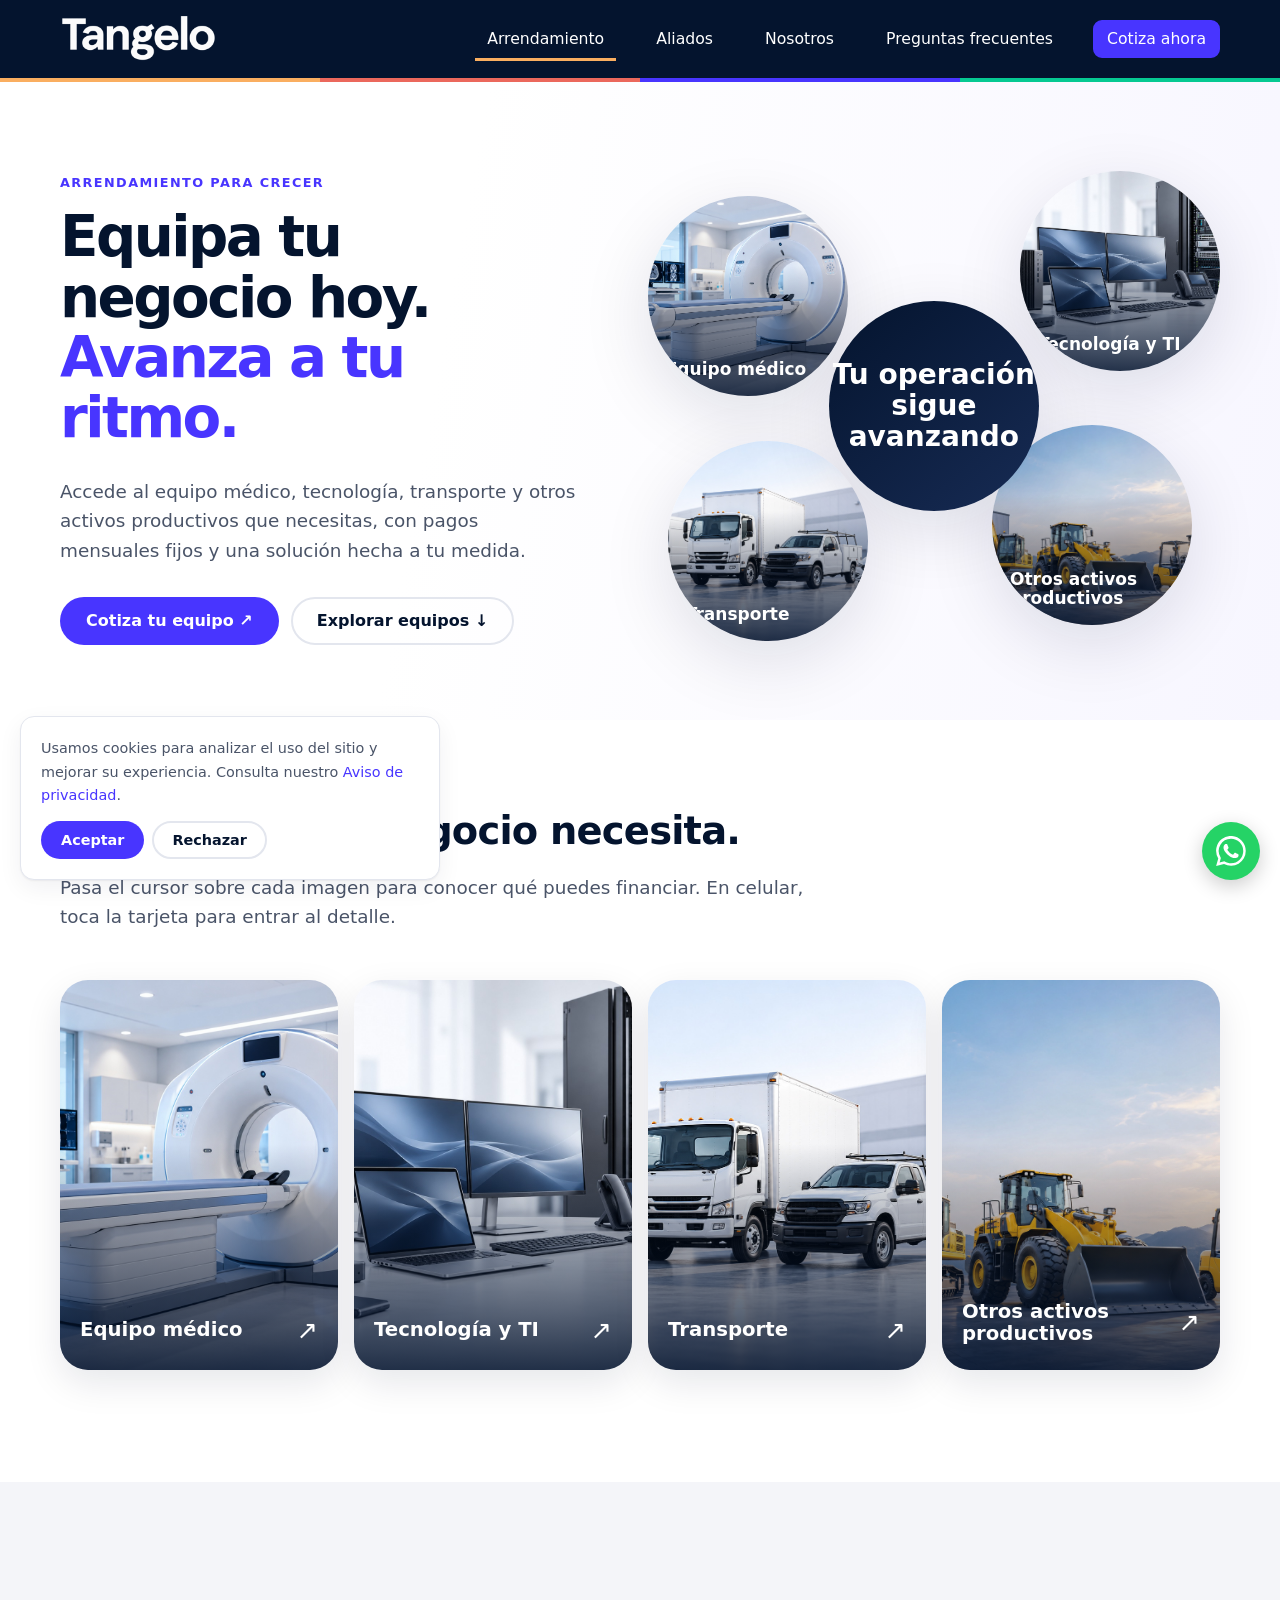
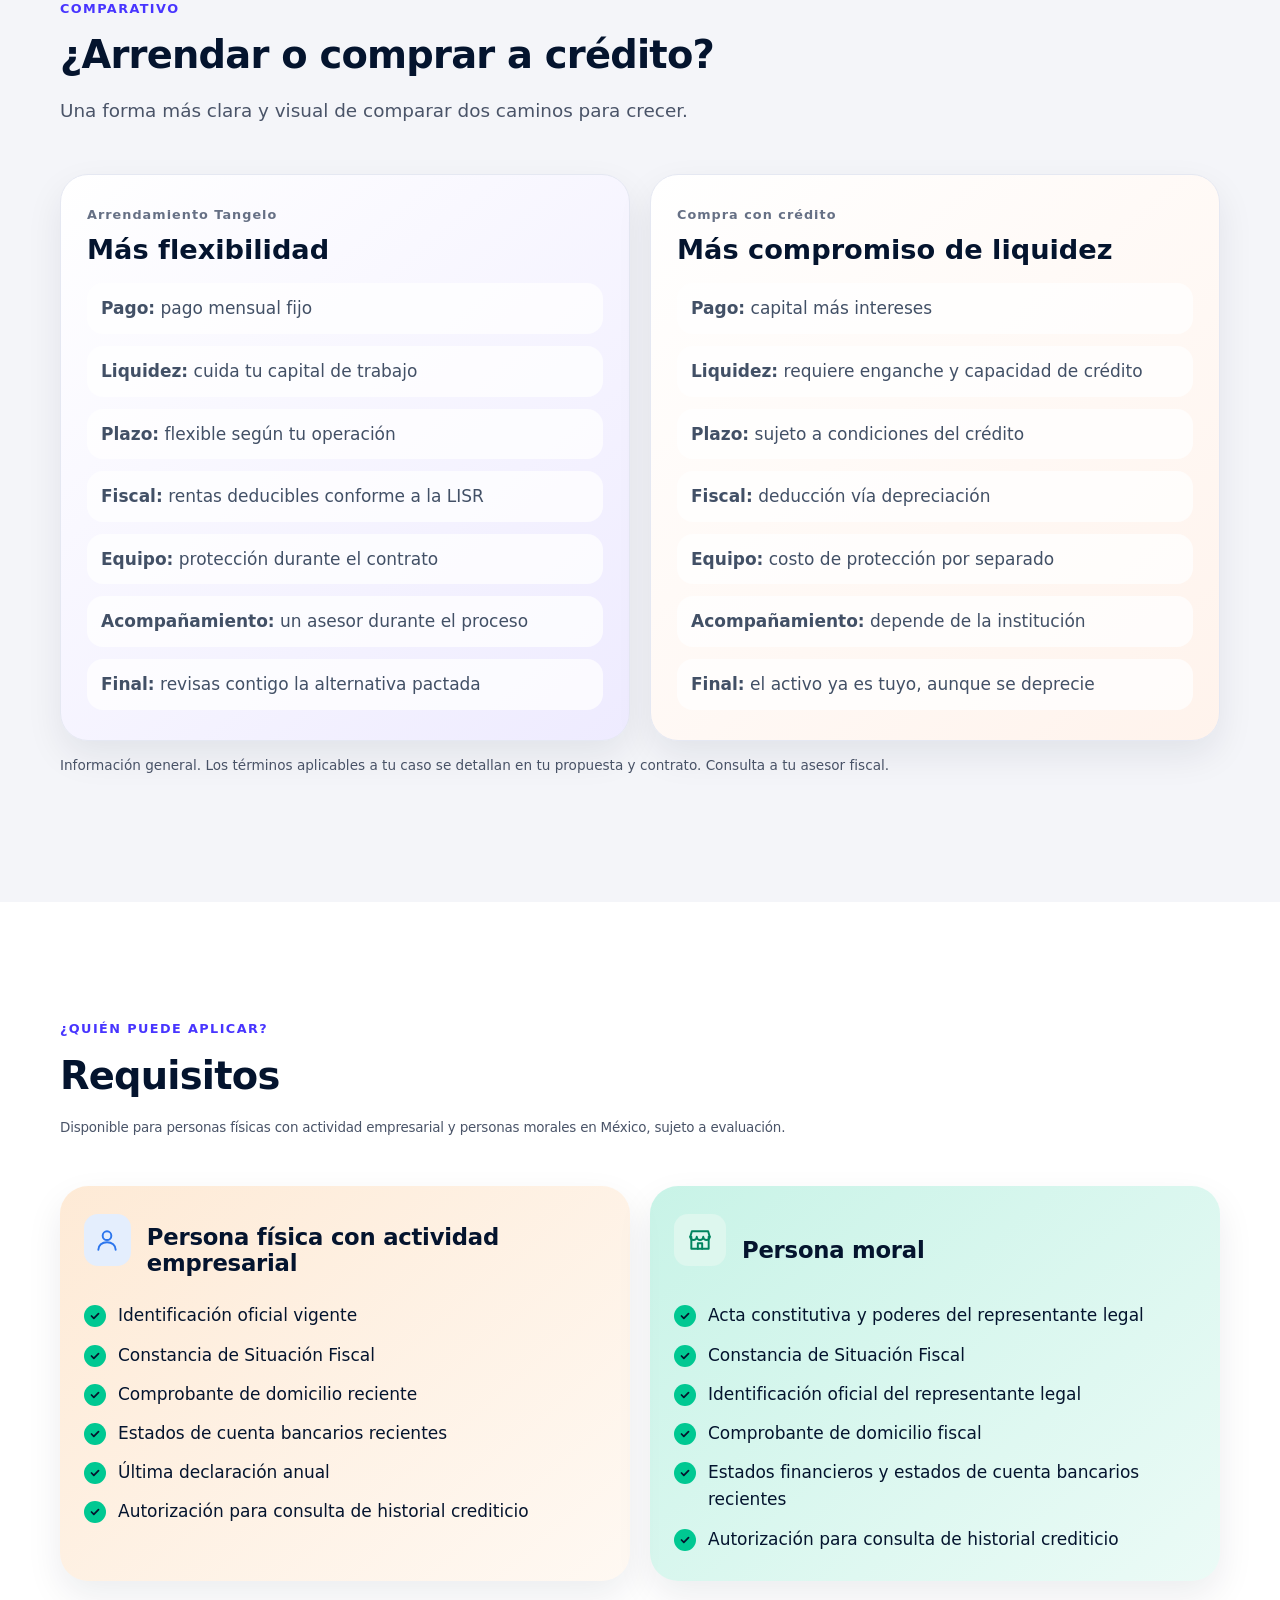
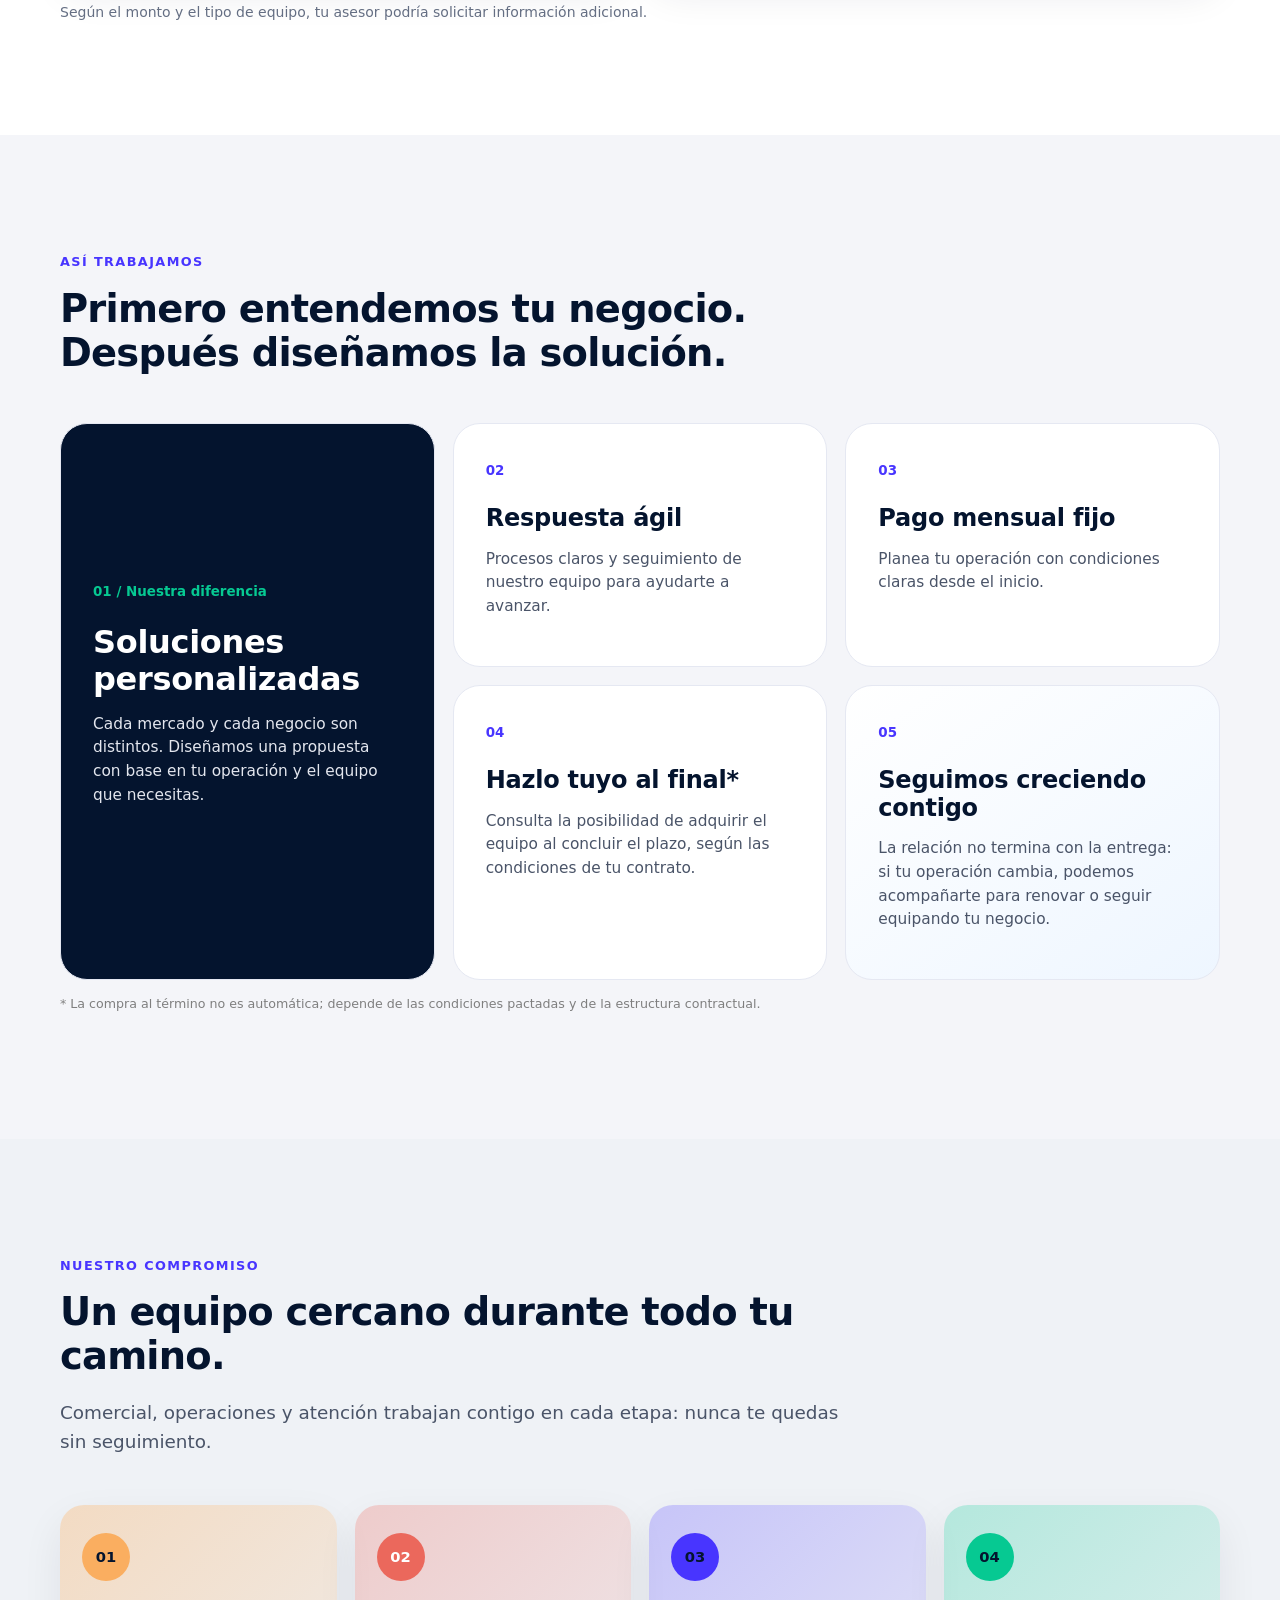
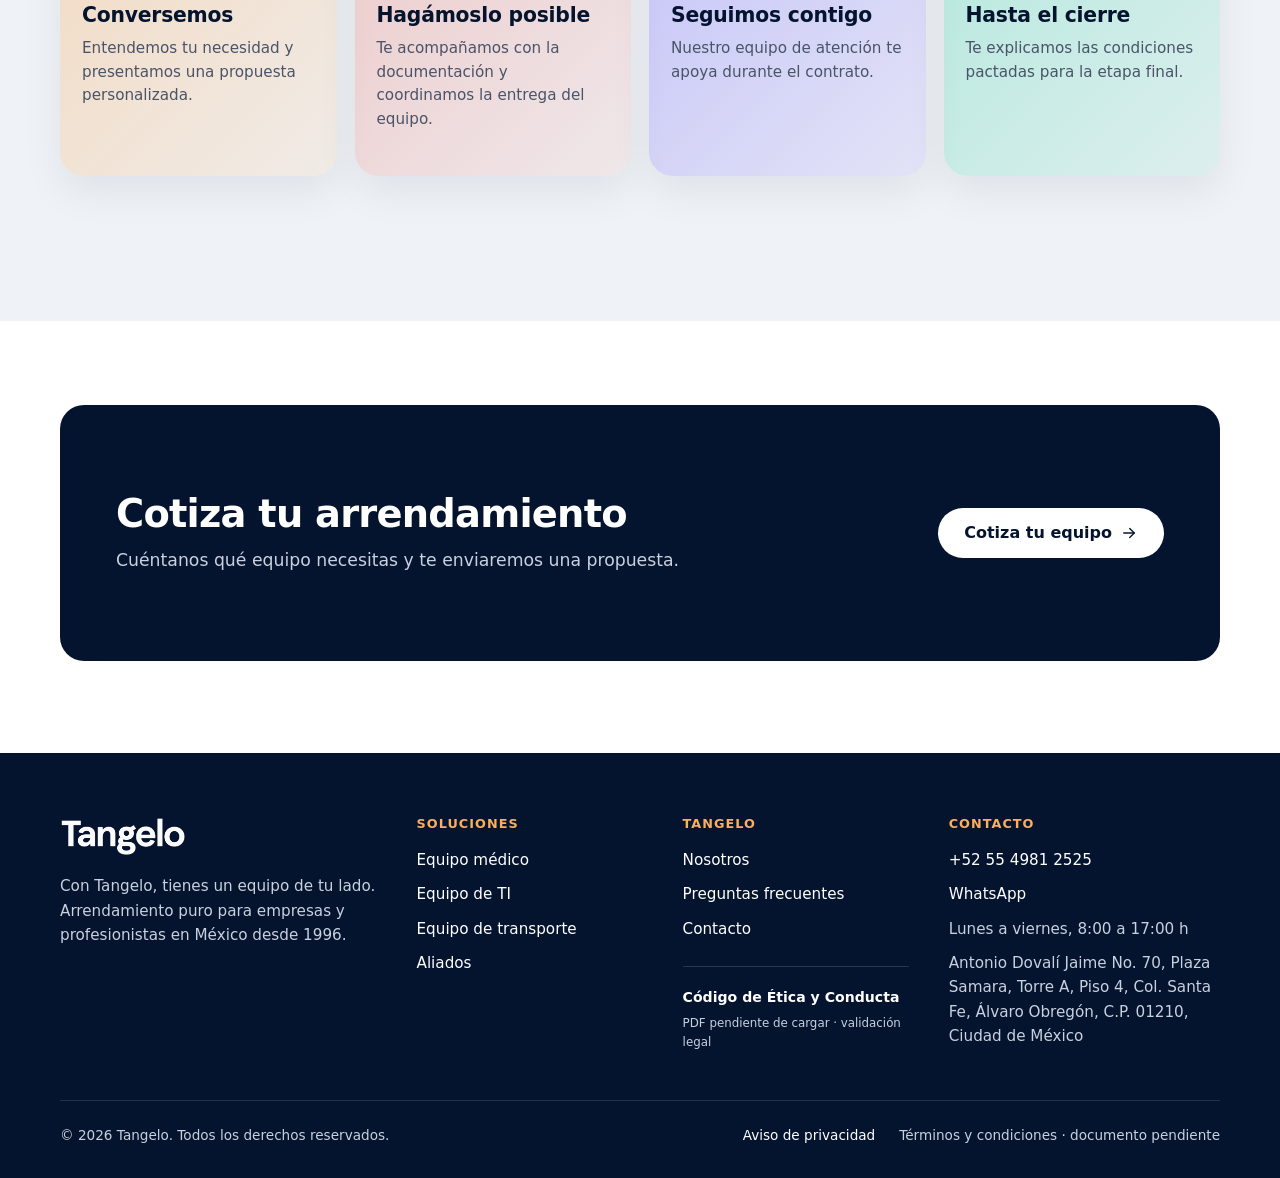
==== commit 5f1acb83: "Publicar Tangelo V6 logo original y galerias interactivas" ====
--- a/arrendamiento.html
+++ b/arrendamiento.html
@@ -77,12 +77,12 @@
 }
 #requisitos .disclaimer-requisitos {color:#667085; font-size:14px; line-height:1.6; margin:20px 0 0;}
 </style>
-<link href="assets/css/redesign.css?v=20261112-v4" rel="stylesheet"/></head>
+<link href="assets/css/redesign.css?v=20261113-v6" rel="stylesheet"/></head>
 <body>
 <a class="saltar" href="#contenido">Saltar al contenido</a>
 <header class="header">
 <div class="contenedor header__barra">
-<a aria-label="Tangelo, ir al inicio" class="logo" href="index.html">Tangelo</a>
+<a aria-label="Tangelo, ir al inicio" class="logo" href="index.html"><img alt="Tangelo" height="81" src="assets/img/tangelo-logo-original-blanco.png" width="253"/></a>
 <button aria-controls="nav-principal" aria-expanded="false" aria-label="Abrir menú" class="menu-toggle"><svg aria-hidden="true" fill="none" stroke="currentColor" stroke-linecap="round" stroke-linejoin="round" stroke-width="1.8" viewbox="0 0 24 24"><path d="M4 7h16M4 12h16M4 17h16"></path></svg></button>
 <nav aria-label="Principal" class="nav" id="nav-principal">
 <a aria-current="page" href="arrendamiento.html">Arrendamiento</a><a href="proveedores.html">Aliados</a><a href="nosotros.html">Nosotros</a><a href="preguntas-frecuentes.html">Preguntas frecuentes</a>
@@ -139,7 +139,7 @@
 <div class="contenedor">
 <div class="footer__grid">
 <div>
-<a class="logo" href="index.html">Tangelo</a>
+<a class="logo" href="index.html"><img alt="Tangelo" height="81" src="assets/img/tangelo-logo-original-blanco.png" width="253"/></a>
 <p>Con Tangelo, tienes un equipo de tu lado. Arrendamiento puro para empresas y profesionistas en México desde 1996.</p>
 </div>
 <div>
@@ -188,5 +188,5 @@
 </div>
 </div>
 <script defer="" src="assets/js/main.js"></script>
-<script defer="True" src="assets/js/redesign.js?v=20261112-v4"></script></body>
+<script defer="True" src="assets/js/redesign.js?v=20261113-v6"></script></body>
 </html>
--- a/assets/css/redesign.css
+++ b/assets/css/redesign.css
@@ -530,3 +530,266 @@
  .tg-lease-advantage .tg-advantage--large{grid-row:auto;min-height:240px}
  .tg-lease-advantage .tg-advantage{min-width:0}
 }
+
+
+/* ============================================================
+   Tangelo V5 - hero de Inicio y páginas dinámicas de equipo
+   NO cambia logo, header, tipografía ni la paleta institucional.
+   ============================================================ */
+/* HOME: misma composición, ampliada con activos productivos */
+.tg-home-hero-v5{background:linear-gradient(115deg,#fff 57%,#F7F6FF 100%);padding-top:clamp(56px,6vw,88px);padding-bottom:clamp(64px,7vw,94px);overflow:hidden}
+.tg-home-hero-v5 .hero__grid{grid-template-columns:minmax(0,1.12fr) minmax(0,.88fr);gap:clamp(26px,4vw,52px);align-items:center}
+.tg-home-hero-v5 h1{font-size:clamp(2.4rem,4.3vw,4.15rem);line-height:1.11;margin-bottom:18px;letter-spacing:-.045em}
+.tg-home-hero-v5 .tg-hero-subcopy{font-size:clamp(1rem,1.4vw,1.14rem);line-height:1.55;color:#4A5468;max-width:610px;margin:0 0 26px}
+.tg-home-hero-v5 .tg-hero-subcopy strong{font-weight:700;color:var(--tg-navy)}
+.tg-home-hero-v5 .hero-asesor{margin-top:0;min-height:90px;border-radius:20px;padding:19px 22px;gap:16px}
+.tg-home-hero-v5 .hero-asesor strong{font-size:clamp(1rem,1.4vw,1.17rem)}
+.tg-hero-perks{display:grid;grid-template-columns:repeat(3,minmax(0,1fr));margin-top:23px;gap:0;max-width:650px}
+.tg-hero-perk{display:flex;align-items:center;gap:9px;min-width:0;padding:4px 11px}
+.tg-hero-perk:first-child{padding-left:0}
+.tg-hero-perk+.tg-hero-perk{border-left:1px solid #D9DEEB}
+.tg-hero-perk__icon{display:grid;place-items:center;flex:0 0 38px;width:38px;height:38px;border-radius:13px}
+.tg-hero-perk__icon svg{width:23px;height:23px}
+.tg-hero-perk--orange .tg-hero-perk__icon{background:rgba(250,174,96,.21);color:var(--tg-navy)}
+.tg-hero-perk--purple .tg-hero-perk__icon{background:rgba(72,53,255,.12);color:var(--tg-purple)}
+.tg-hero-perk--green .tg-hero-perk__icon{background:rgba(6,201,146,.17);color:var(--tg-navy)}
+.tg-hero-perk strong{font-size:clamp(.74rem,.95vw,.88rem);line-height:1.26;color:var(--tg-navy);font-weight:700}
+.tg-home-hero-v5 .hero-activos{grid-template-columns:minmax(0,1.15fr) minmax(0,.85fr);grid-template-rows:repeat(3,minmax(0,1fr));height:505px;min-height:0;gap:12px;filter:none}
+.tg-home-hero-v5 .hero-activo{min-height:0!important;height:100%;border-radius:24px;box-shadow:0 10px 26px rgba(4,20,46,.14);border:1px solid rgba(255,255,255,.7);transition:box-shadow .3s ease,translate .3s ease}
+.tg-home-hero-v5 .hero-activo:first-child{grid-row:1/4}
+.tg-home-hero-v5 .hero-activo:hover{box-shadow:0 18px 35px rgba(4,20,46,.19);translate:0 -4px}
+.tg-home-hero-v5 .hero-activo:focus-visible{outline:3px solid var(--tg-purple);outline-offset:3px}
+.tg-home-hero-v5 .hero-activo img{width:100%;height:100%;object-fit:cover}
+.tg-home-hero-v5 .hero-activo span{bottom:14px;left:14px;right:auto;max-width:calc(100% - 28px);white-space:normal;line-height:1.2;font-size:.82rem;padding:8px 11px;text-align:center}
+.tg-home-hero-v5 .hero-activo--productivos img{object-position:52% 50%}
+/* EQUIPMENT: engaging, but restrained and consistent with brand */
+.tg-service-hero-v5{overflow:hidden;background:linear-gradient(125deg,#fff 56%,#F7F6FF 100%);padding-top:clamp(58px,6vw,92px);padding-bottom:clamp(55px,6vw,76px)}
+.tg-service-hero-v5 .hero-interior-grid{grid-template-columns:minmax(0,1.04fr) minmax(0,.96fr);gap:clamp(28px,4vw,58px);align-items:center}
+.tg-service-hero-v5 h1{font-size:clamp(2.4rem,4vw,4.05rem);line-height:1.09;max-width:600px;margin:12px 0 22px}
+.tg-service-hero-v5 p.lead{font-size:1.05rem;max-width:560px;line-height:1.6}
+.tg-service-hero-v5__line{display:flex;gap:7px;margin:0 0 22px}
+.tg-service-hero-v5__line span{height:5px;width:36px;border-radius:999px;background:var(--tg-orange)}
+.tg-service-hero-v5__line span:nth-child(2){background:var(--tg-coral)}
+.tg-service-hero-v5__line span:nth-child(3){background:var(--tg-purple)}
+.tg-service-hero-v5__chips{display:flex;gap:9px 10px;flex-wrap:wrap;margin-top:21px}
+.tg-service-hero-v5__chips span{display:inline-block;border-radius:999px;border:1px solid #E1E6F0;background:#fff;padding:7px 12px;font-size:.79rem;font-weight:700;color:var(--tg-navy);box-shadow:0 5px 15px rgba(4,20,46,.04);transition:translate .25s ease,background .25s ease}
+.tg-service-hero-v5__chips span:hover{translate:0 -3px;background:#F4F5F9}
+.tg-service-hero-v5__media{min-height:440px;border-radius:30px!important;position:relative;isolation:isolate;overflow:hidden;box-shadow:0 16px 40px rgba(4,20,46,.14);border:1px solid rgba(4,20,46,.06)}
+.tg-service-hero-v5__media img{display:block;width:100%;height:100%;min-height:440px;object-fit:cover;transition:transform .8s cubic-bezier(.2,.8,.3,1)}
+.tg-service-hero-v5__media:hover img{transform:scale(1.045)}
+.tg-service-hero-v5__media:after{content:"";position:absolute;inset:44% 0 0;background:linear-gradient(transparent,rgba(4,20,46,.83));pointer-events:none}
+.tg-service-hero-v5__caption{position:absolute;left:26px;right:26px;bottom:25px;z-index:2;display:flex;flex-direction:column;gap:6px;color:#fff}
+.tg-service-hero-v5__caption span{font-size:.71rem;letter-spacing:.11em;font-weight:800;color:#DCE6F7}
+.tg-service-hero-v5__caption strong{font-size:clamp(1.2rem,1.7vw,1.55rem);line-height:1.2;max-width:370px}
+.tg-service-options-v5{padding-top:66px!important}
+.tg-service-options-v5 .tg-audience-v5{position:relative;background:#F4F5F9;border:1px solid #E3E6EE;border-radius:28px;padding:34px 36px 37px;overflow:hidden}
+.tg-service-options-v5 .tg-audience-v5:after{content:"";position:absolute;right:-55px;top:-60px;width:200px;height:200px;border-radius:50%;background:radial-gradient(circle,rgba(72,53,255,.07),transparent 68%);pointer-events:none}
+.tg-audience-v5 .lista-check{grid-template-columns:repeat(4,minmax(0,1fr));gap:14px 18px!important}
+.tg-audience-v5 .lista-check li{border-radius:18px;padding:19px 17px;background:#fff;border:1px solid #E6E9EF;min-height:96px;align-items:center;font-weight:700;font-size:.9rem;line-height:1.35;box-shadow:0 5px 15px rgba(4,20,46,.04);transition:translate .3s ease,box-shadow .3s ease}
+.tg-audience-v5 .lista-check li:hover{translate:0 -5px;box-shadow:0 12px 27px rgba(4,20,46,.10)}
+.tg-audience-v5 .lista-check li:nth-child(1){border-top:4px solid var(--tg-orange)}
+.tg-audience-v5 .lista-check li:nth-child(2){border-top:4px solid var(--tg-coral)}
+.tg-audience-v5 .lista-check li:nth-child(3){border-top:4px solid var(--tg-purple)}
+.tg-audience-v5 .lista-check li:nth-child(4){border-top:4px solid var(--tg-mint)}
+.tg-asset-explorer-v5{margin-top:36px!important;padding:0!important;border:0!important;background:transparent!important}
+.tg-asset-explorer-v5__intro{max-width:750px;color:#4A5468;line-height:1.55;margin:-12px 0 25px}
+.tg-asset-spotlight{display:grid;grid-template-columns:minmax(0,1.15fr) minmax(0,.85fr);min-height:275px;overflow:hidden;border-radius:28px;background:var(--tg-navy);color:#fff;box-shadow:0 17px 40px rgba(4,20,46,.12);margin-bottom:18px}
+.tg-asset-spotlight__copy{display:flex;flex-direction:column;align-items:flex-start;justify-content:center;gap:11px;padding:34px 38px;min-width:0}
+.tg-asset-spotlight__eyebrow{display:flex;align-items:center;gap:14px;font-weight:800;letter-spacing:.07em;font-size:.72rem;color:#D6DDFC}
+.tg-asset-spotlight__eyebrow b{background:var(--tg-purple);color:white;padding:5px 9px;border-radius:999px;letter-spacing:0}
+.tg-asset-spotlight__copy h3{color:#fff;font-size:clamp(1.55rem,2.3vw,2.25rem);margin:0;line-height:1.15}
+.tg-asset-spotlight__copy p{color:#DBE4F0;line-height:1.55;font-size:.96rem;margin:0}
+.tg-asset-spotlight__copy a{font-weight:800;color:#fff;border-bottom:1px solid var(--tg-mint);padding-bottom:4px;margin-top:8px;transition:translate .25s ease}
+.tg-asset-spotlight__copy a:hover{translate:5px 0;text-decoration:none}
+.tg-asset-spotlight__picture{position:relative;overflow:hidden}
+.tg-asset-spotlight__picture:before{content:"";position:absolute;inset:0;background:linear-gradient(90deg,rgba(4,20,46,.36),transparent 40%);z-index:1;pointer-events:none}
+.tg-asset-spotlight__picture img{width:100%;height:100%;object-fit:cover;display:block;min-height:275px;transition:transform .7s ease}
+.tg-asset-spotlight:hover .tg-asset-spotlight__picture img{transform:scale(1.045)}
+.tg-asset-explorer-v5 .tg-asset-explorer-v5__grid{display:grid;grid-template-columns:repeat(3,minmax(0,1fr))!important;gap:14px!important;margin-top:0!important}
+.tg-asset-choice{display:flex;flex-direction:column;align-items:flex-start;text-align:left;width:100%;min-height:197px;gap:12px;padding:19px 19px 20px;border:1px solid #E2E7EF;background:#fff;border-radius:22px;color:var(--tg-navy);cursor:pointer;font-family:inherit;transition:translate .25s ease,border-color .25s ease,box-shadow .25s ease,background .25s ease}
+.tg-asset-choice:hover{translate:0 -5px;box-shadow:0 13px 26px rgba(4,20,46,.09)}
+.tg-asset-choice:focus-visible{outline:3px solid var(--tg-purple);outline-offset:3px}
+.tg-asset-choice[aria-pressed=true]{background:linear-gradient(135deg,rgba(72,53,255,.11),rgba(72,53,255,.035));border-color:var(--tg-purple);box-shadow:0 12px 26px rgba(72,53,255,.09)}
+.tg-asset-choice__top{width:100%;display:flex;align-items:center;justify-content:space-between}
+.tg-asset-choice__number{display:grid;place-items:center;width:36px;height:36px;border-radius:50%;background:rgba(72,53,255,.10);font-size:.73rem;font-weight:800;color:var(--tg-purple)}
+.tg-asset-choice:nth-child(4n+1) .tg-asset-choice__number{background:rgba(250,174,96,.28);color:var(--tg-navy)}
+.tg-asset-choice:nth-child(4n+2) .tg-asset-choice__number{background:rgba(235,104,92,.22);color:var(--tg-navy)}
+.tg-asset-choice:nth-child(4n+3) .tg-asset-choice__number{background:rgba(72,53,255,.14);color:var(--tg-purple)}
+.tg-asset-choice:nth-child(4n+4) .tg-asset-choice__number{background:rgba(6,201,146,.19);color:var(--tg-navy)}
+.tg-asset-choice__arrow{font-size:1.2rem;color:var(--tg-purple);opacity:.68;transition:transform .25s ease}
+.tg-asset-choice[aria-pressed=true] .tg-asset-choice__arrow{transform:rotate(45deg);opacity:1}
+.tg-asset-choice strong{font-size:1.03rem;line-height:1.25}
+.tg-asset-choice__detail{font-size:.85rem;line-height:1.43;color:#526071}
+.tg-service-benefits-v5{background:#EFF2F6!important}
+.tg-service-benefits-v5 .tg-service-benefits-v5__grid{grid-template-columns:repeat(4,minmax(0,1fr));gap:17px}
+.tg-service-benefit-v5{min-height:275px;border:0!important;border-radius:25px!important;box-shadow:0 10px 28px rgba(4,20,46,.06);padding:27px 23px!important;background:#fff;position:relative;overflow:hidden}
+.tg-service-benefit-v5::before{content:"";display:block;position:absolute;left:0;right:0;top:0;height:5px;background:var(--tg-orange)}
+.tg-service-benefit-v5:nth-child(2)::before{background:var(--tg-coral)}
+.tg-service-benefit-v5:nth-child(3)::before{background:var(--tg-purple)}
+.tg-service-benefit-v5:nth-child(4)::before{background:var(--tg-mint)}
+.tg-service-benefit-v5__counter{font-size:.72rem;letter-spacing:.1em;font-weight:800;color:#7F7F7F;display:block;margin-bottom:13px}
+.tg-service-benefit-v5 .icono{background:rgba(250,174,96,.22)!important;color:var(--tg-navy)!important;border-radius:15px}
+.tg-service-benefit-v5:nth-child(2) .icono{background:rgba(235,104,92,.19)!important}
+.tg-service-benefit-v5:nth-child(3) .icono{background:rgba(72,53,255,.14)!important;color:var(--tg-purple)!important}
+.tg-service-benefit-v5:nth-child(4) .icono{background:rgba(6,201,146,.16)!important;color:var(--tg-navy)!important}
+.tg-service-benefit-v5 h3{font-size:1.17rem;line-height:1.2;margin-top:18px}
+.tg-service-benefit-v5 p{font-size:.9rem;line-height:1.5;color:#526071}
+.tg-service-commitment-v5 .tg-commitment__steps{position:relative;gap:16px}
+.tg-service-commitment-v5 .tg-commitment__steps li{background:#fff;border-top:5px solid var(--tg-orange);box-shadow:0 12px 25px rgba(4,20,46,.05)}
+.tg-service-commitment-v5 .tg-commitment__steps li:nth-child(2){border-color:var(--tg-coral)}
+.tg-service-commitment-v5 .tg-commitment__steps li:nth-child(3){border-color:var(--tg-purple)}
+.tg-service-commitment-v5 .tg-commitment__steps li:nth-child(4){border-color:var(--tg-mint)}
+/* responsive hero and services: avoid overlaps at common widths */
+@media(max-width:1100px){
+ .tg-home-hero-v5 .hero__grid{grid-template-columns:minmax(0,1.05fr) minmax(0,.95fr);gap:28px}
+ .tg-home-hero-v5 .hero-activos{height:455px}
+ .tg-home-hero-v5 .hero-activo span{font-size:.72rem}
+ .tg-hero-perk{gap:7px;padding:4px 8px}.tg-hero-perk__icon{flex-basis:32px;width:32px;height:32px}
+ .tg-service-benefits-v5 .tg-service-benefits-v5__grid{grid-template-columns:repeat(2,minmax(0,1fr))}
+ .tg-audience-v5 .lista-check{grid-template-columns:repeat(2,minmax(0,1fr))}
+}
+@media(max-width:900px){
+ .tg-home-hero-v5 .hero__grid{grid-template-columns:1fr;gap:34px}
+ .tg-home-hero-v5 .hero-activos{height:445px;max-width:650px;width:100%;margin-inline:auto}
+ .tg-home-hero-v5 .tg-hero-subcopy{max-width:660px}
+ .tg-service-hero-v5 .hero-interior-grid{grid-template-columns:1fr;gap:30px}
+ .tg-service-hero-v5__media{min-height:330px;max-height:440px}
+ .tg-service-hero-v5__media img{min-height:330px;max-height:440px}
+ .tg-asset-explorer-v5 .tg-asset-explorer-v5__grid{grid-template-columns:repeat(2,minmax(0,1fr))!important}
+}
+@media(max-width:640px){
+ .tg-home-hero-v5 .hero-activos{grid-template-columns:repeat(2,minmax(0,1fr));grid-template-rows:repeat(2,185px);height:auto;min-height:0;gap:12px}
+ .tg-home-hero-v5 .hero-activo:first-child{grid-row:auto}
+ .tg-home-hero-v5 .hero-activo{min-height:185px!important;border-radius:19px}
+ .tg-home-hero-v5 .hero-activo span{font-size:.75rem;padding:7px 9px;left:10px;bottom:10px;max-width:calc(100% - 20px)}
+ .tg-home-hero-v5 .hero-asesor{flex-direction:row;align-items:center;flex-wrap:wrap;padding:18px 19px}
+ .tg-home-hero-v5 .hero-asesor .btn{margin-left:auto}
+ .tg-hero-perks{grid-template-columns:1fr;gap:10px;margin-top:18px}
+ .tg-hero-perk{border:0!important;padding:7px 0;gap:12px}
+ .tg-hero-perk__icon{width:38px;height:38px;flex-basis:38px}
+ .tg-hero-perk strong{font-size:.9rem}.tg-hero-perk strong br{display:none}
+ .tg-service-hero-v5__media{min-height:280px}
+ .tg-service-hero-v5__media img{min-height:280px}
+ .tg-service-hero-v5__caption{left:19px;right:19px;bottom:18px}
+ .tg-service-options-v5 .tg-audience-v5{padding:24px 18px}
+ .tg-audience-v5 .lista-check{grid-template-columns:1fr}
+ .tg-audience-v5 .lista-check li{min-height:72px}
+ .tg-asset-spotlight{grid-template-columns:1fr}
+ .tg-asset-spotlight__picture{height:175px;order:-1}
+ .tg-asset-spotlight__picture img{min-height:175px}
+ .tg-asset-spotlight__copy{padding:27px 23px}
+ .tg-asset-explorer-v5 .tg-asset-explorer-v5__grid{grid-template-columns:1fr!important}
+ .tg-asset-choice{min-height:0;padding:17px 18px;gap:10px}
+ .tg-service-benefits-v5 .tg-service-benefits-v5__grid{grid-template-columns:1fr}
+ .tg-service-benefit-v5{min-height:0}
+}
+@media(prefers-reduced-motion:reduce){
+ .tg-asset-choice,.tg-service-hero-v5__chips span,.tg-service-hero-v5__media img,.tg-home-hero-v5 .hero-activo{transition:none!important}
+}
+
+
+/* V6: movement refinements for home hero statistics and sectors. */
+.tg-home-numbers .tg-stat-orbs--four{
+  position:relative;
+  display:grid;
+  grid-template-columns:repeat(2,minmax(160px,1fr));
+  gap:26px 34px;
+  align-items:center;
+  justify-items:center;
+  max-width:680px;
+  padding:22px 10px;
+}
+.tg-stat-orbs--four .tg-stat-orb{
+  position:relative;
+  animation:tgOrbFloat 8s ease-in-out infinite;
+  will-change:transform;
+}
+.tg-stat-orbs--four .tg-stat-orb--years{animation-duration:8.6s; animation-delay:-1.4s; transform-origin:center;}
+.tg-stat-orbs--four .tg-stat-orb--volume{background:var(--tg-blue);color:#fff; animation-duration:10.2s; animation-delay:-2.4s;}
+.tg-stat-orbs--four .tg-stat-orb--custom{animation-duration:9s; animation-delay:-4.1s;}
+.tg-stat-orbs--four .tg-stat-orb--clients{background:var(--tg-mint);color:var(--tg-navy); animation-duration:8.8s; animation-delay:-3.3s;}
+.tg-stat-orbs--four .tg-stat-orb:nth-child(odd){animation-name:tgOrbFloatA;}
+.tg-stat-orbs--four .tg-stat-orb:nth-child(even){animation-name:tgOrbFloatB;}
+@keyframes tgOrbFloatA{
+  0%,100%{transform:translate3d(0,0,0) rotate(0deg)}
+  25%{transform:translate3d(10px,-12px,0) rotate(2deg)}
+  50%{transform:translate3d(-8px,8px,0) rotate(-2deg)}
+  75%{transform:translate3d(7px,12px,0) rotate(1deg)}
+}
+@keyframes tgOrbFloatB{
+  0%,100%{transform:translate3d(0,0,0) rotate(0deg)}
+  25%{transform:translate3d(-12px,10px,0) rotate(-2deg)}
+  50%{transform:translate3d(9px,-7px,0) rotate(2deg)}
+  75%{transform:translate3d(-6px,-12px,0) rotate(-1deg)}
+}
+
+.tg-home-where__chips--motion{
+  position:relative;
+  display:grid;
+  grid-template-columns:repeat(12,1fr);
+  grid-auto-rows:minmax(46px,auto);
+  gap:16px;
+  min-height:300px;
+  align-content:center;
+}
+.tg-home-where__chips--motion span{
+  display:flex;align-items:center;justify-content:center;
+  border-radius:22px;
+  padding:14px 18px;
+  font-weight:800;
+  box-shadow:0 18px 34px rgba(4,20,46,.08);
+  border:1px solid rgba(4,20,46,.06);
+  animation:tgSectorFloat 7.2s ease-in-out infinite;
+  position:relative;
+}
+.tg-home-where__chips--motion span:nth-child(1){grid-column:1 / span 4;grid-row:1;min-height:74px;font-size:1.03rem}
+.tg-home-where__chips--motion span:nth-child(2){grid-column:6 / span 4;grid-row:1;min-height:66px}
+.tg-home-where__chips--motion span:nth-child(3){grid-column:3 / span 3;grid-row:2;min-height:58px}
+.tg-home-where__chips--motion span:nth-child(4){grid-column:8 / span 5;grid-row:2;min-height:82px;font-size:1.05rem}
+.tg-home-where__chips--motion span:nth-child(5){grid-column:1 / span 3;grid-row:3;min-height:58px}
+.tg-home-where__chips--motion span:nth-child(6){grid-column:5 / span 5;grid-row:3;min-height:72px}
+.tg-home-where__chips--motion span:nth-child(1){animation-delay:-.4s}
+.tg-home-where__chips--motion span:nth-child(2){animation-delay:-1.2s}
+.tg-home-where__chips--motion span:nth-child(3){animation-delay:-2.3s}
+.tg-home-where__chips--motion span:nth-child(4){animation-delay:-3.2s}
+.tg-home-where__chips--motion span:nth-child(5){animation-delay:-1.7s}
+.tg-home-where__chips--motion span:nth-child(6){animation-delay:-2.8s}
+@keyframes tgSectorFloat{
+  0%,100%{transform:translate3d(0,0,0)}
+  20%{transform:translate3d(6px,-8px,0)}
+  45%{transform:translate3d(-8px,6px,0)}
+  70%{transform:translate3d(5px,8px,0)}
+}
+
+.tg-asset-spotlight__picture img[data-tg-asset-image]{transition:opacity .35s ease, transform .7s ease;}
+.tg-asset-spotlight__picture{background:linear-gradient(180deg,#EAF0F7 0%, #D8E2EF 100%)}
+
+@media (max-width:900px){
+  .tg-home-where__chips--motion{grid-template-columns:repeat(6,1fr);min-height:0}
+  .tg-home-where__chips--motion span:nth-child(1){grid-column:1 / span 3;grid-row:1}
+  .tg-home-where__chips--motion span:nth-child(2){grid-column:4 / span 3;grid-row:1}
+  .tg-home-where__chips--motion span:nth-child(3){grid-column:1 / span 2;grid-row:2}
+  .tg-home-where__chips--motion span:nth-child(4){grid-column:3 / span 4;grid-row:2}
+  .tg-home-where__chips--motion span:nth-child(5){grid-column:1 / span 2;grid-row:3}
+  .tg-home-where__chips--motion span:nth-child(6){grid-column:3 / span 4;grid-row:3}
+}
+@media (max-width:600px){
+  .tg-home-numbers .tg-stat-orbs--four{grid-template-columns:repeat(2,minmax(120px,1fr));gap:14px 12px;padding:8px 0}
+  .tg-stat-orbs--four .tg-stat-orb{animation-duration:0s}
+  .tg-home-where__chips--motion{display:flex;flex-wrap:wrap;min-height:0;gap:12px}
+  .tg-home-where__chips--motion span{min-height:auto!important;grid-column:auto!important;grid-row:auto!important;flex:1 1 40%}
+}
+
+/* V6: exact user supplied wordmark; no font substitution in the header/footer logo */
+.header .logo img { width:auto; height:51px; max-height:calc(78px - 12px); object-fit:contain; display:block; }
+.footer .logo img { width:auto; height:41px; object-fit:contain; display:block; }
+.tg-asset-spotlight__picture img.tg-asset-image-loading{opacity:.65;filter:saturate(.8)}
+/* Stable, circular travel inside separate grid cells (no overlap with neighboring circles). */
+.tg-home-numbers .tg-stat-orbs--four {overflow:visible;}
+.tg-home-numbers .tg-stat-orbs--four .tg-stat-orb{left:auto;right:auto;top:auto;bottom:auto;position:relative;animation-duration:9.4s;translate:none;}
+.tg-home-numbers .tg-stat-orbs--four .tg-stat-orb:nth-child(odd){animation-name:tgOrbOrbitSafeA;}
+.tg-home-numbers .tg-stat-orbs--four .tg-stat-orb:nth-child(even){animation-name:tgOrbOrbitSafeB;}
+@keyframes tgOrbOrbitSafeA { 0%,100%{transform:translate(0,0)} 25%{transform:translate(10px,-7px)} 50%{transform:translate(4px,9px)} 75%{transform:translate(-9px,5px)} }
+@keyframes tgOrbOrbitSafeB { 0%,100%{transform:translate(0,0)} 25%{transform:translate(-9px,8px)} 50%{transform:translate(-4px,-9px)} 75%{transform:translate(9px,-5px)} }
+@media(max-width:760px){.header .logo img{height:42px}.tg-home-numbers .tg-stat-orbs--four .tg-stat-orb{animation-duration:0s}}
+@media(prefers-reduced-motion:reduce){.tg-home-numbers .tg-stat-orbs--four .tg-stat-orb,.tg-home-where__chips--motion span{animation:none!important}}
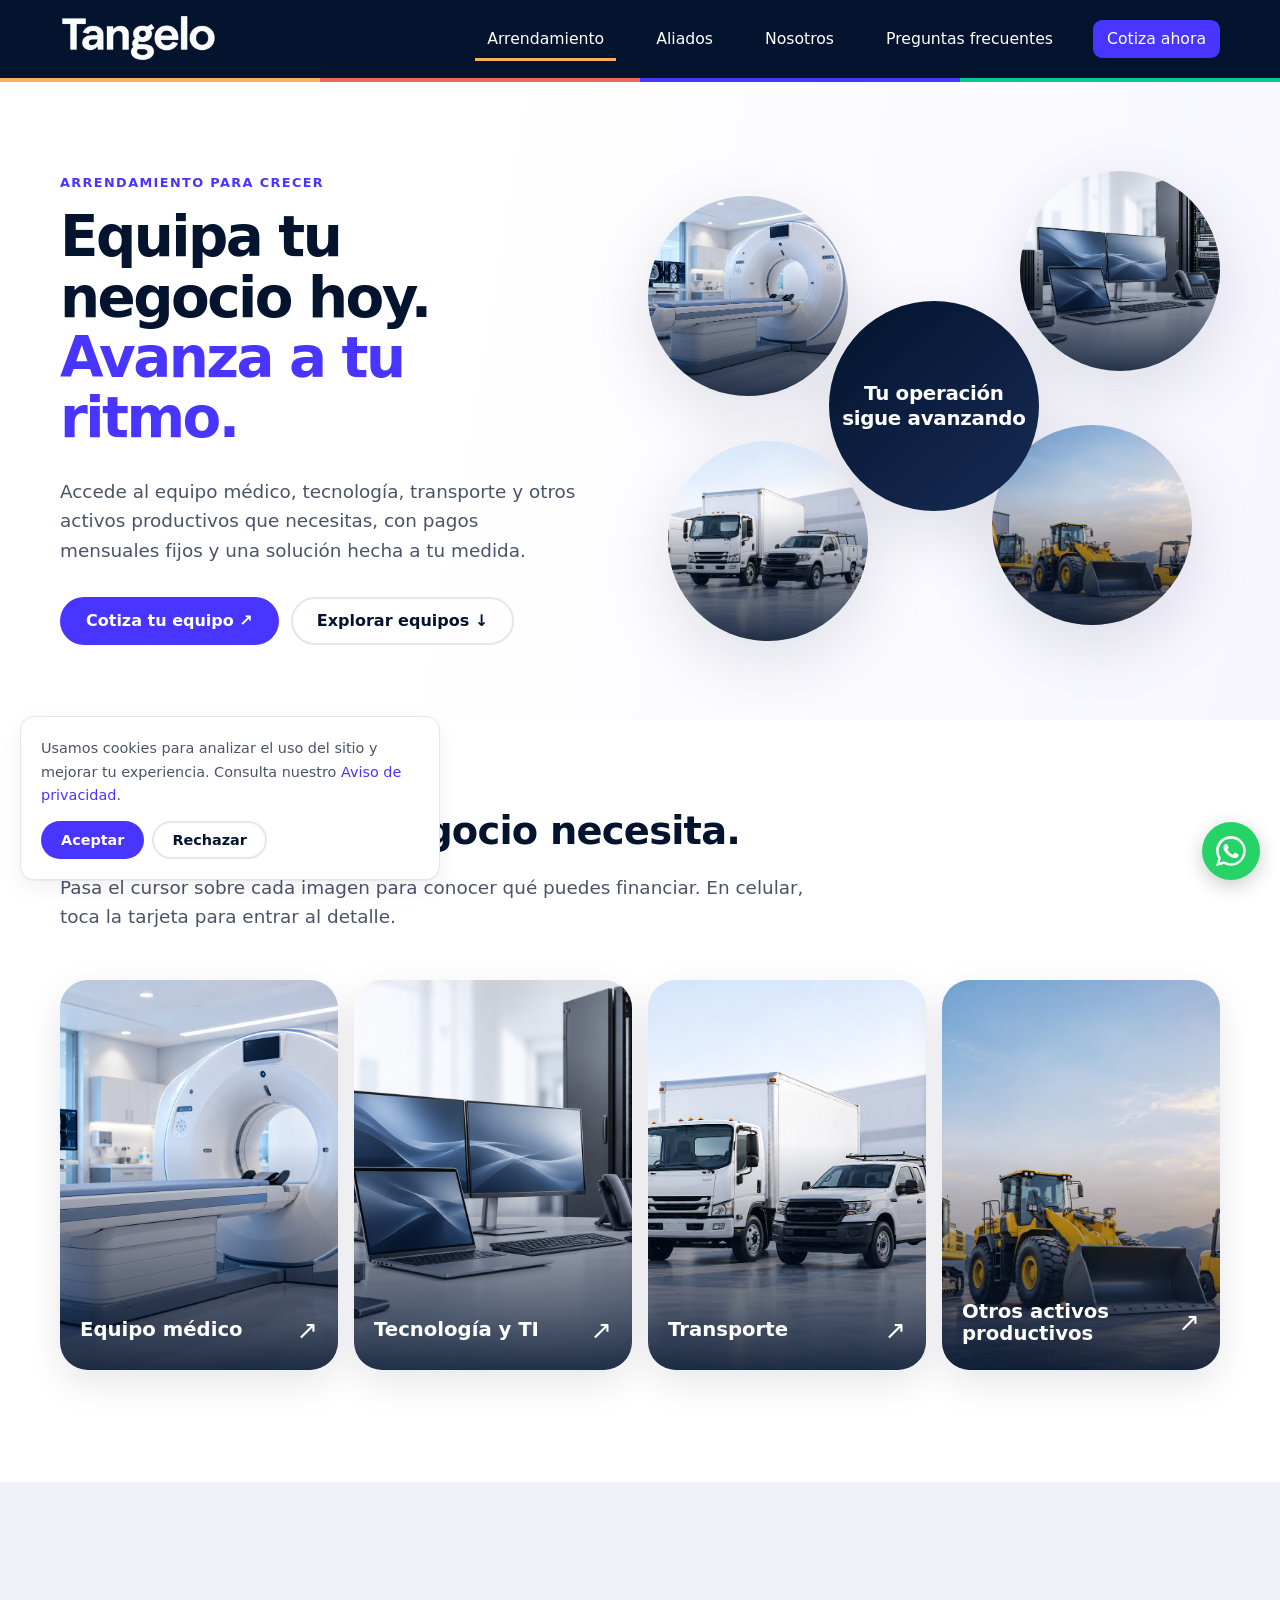
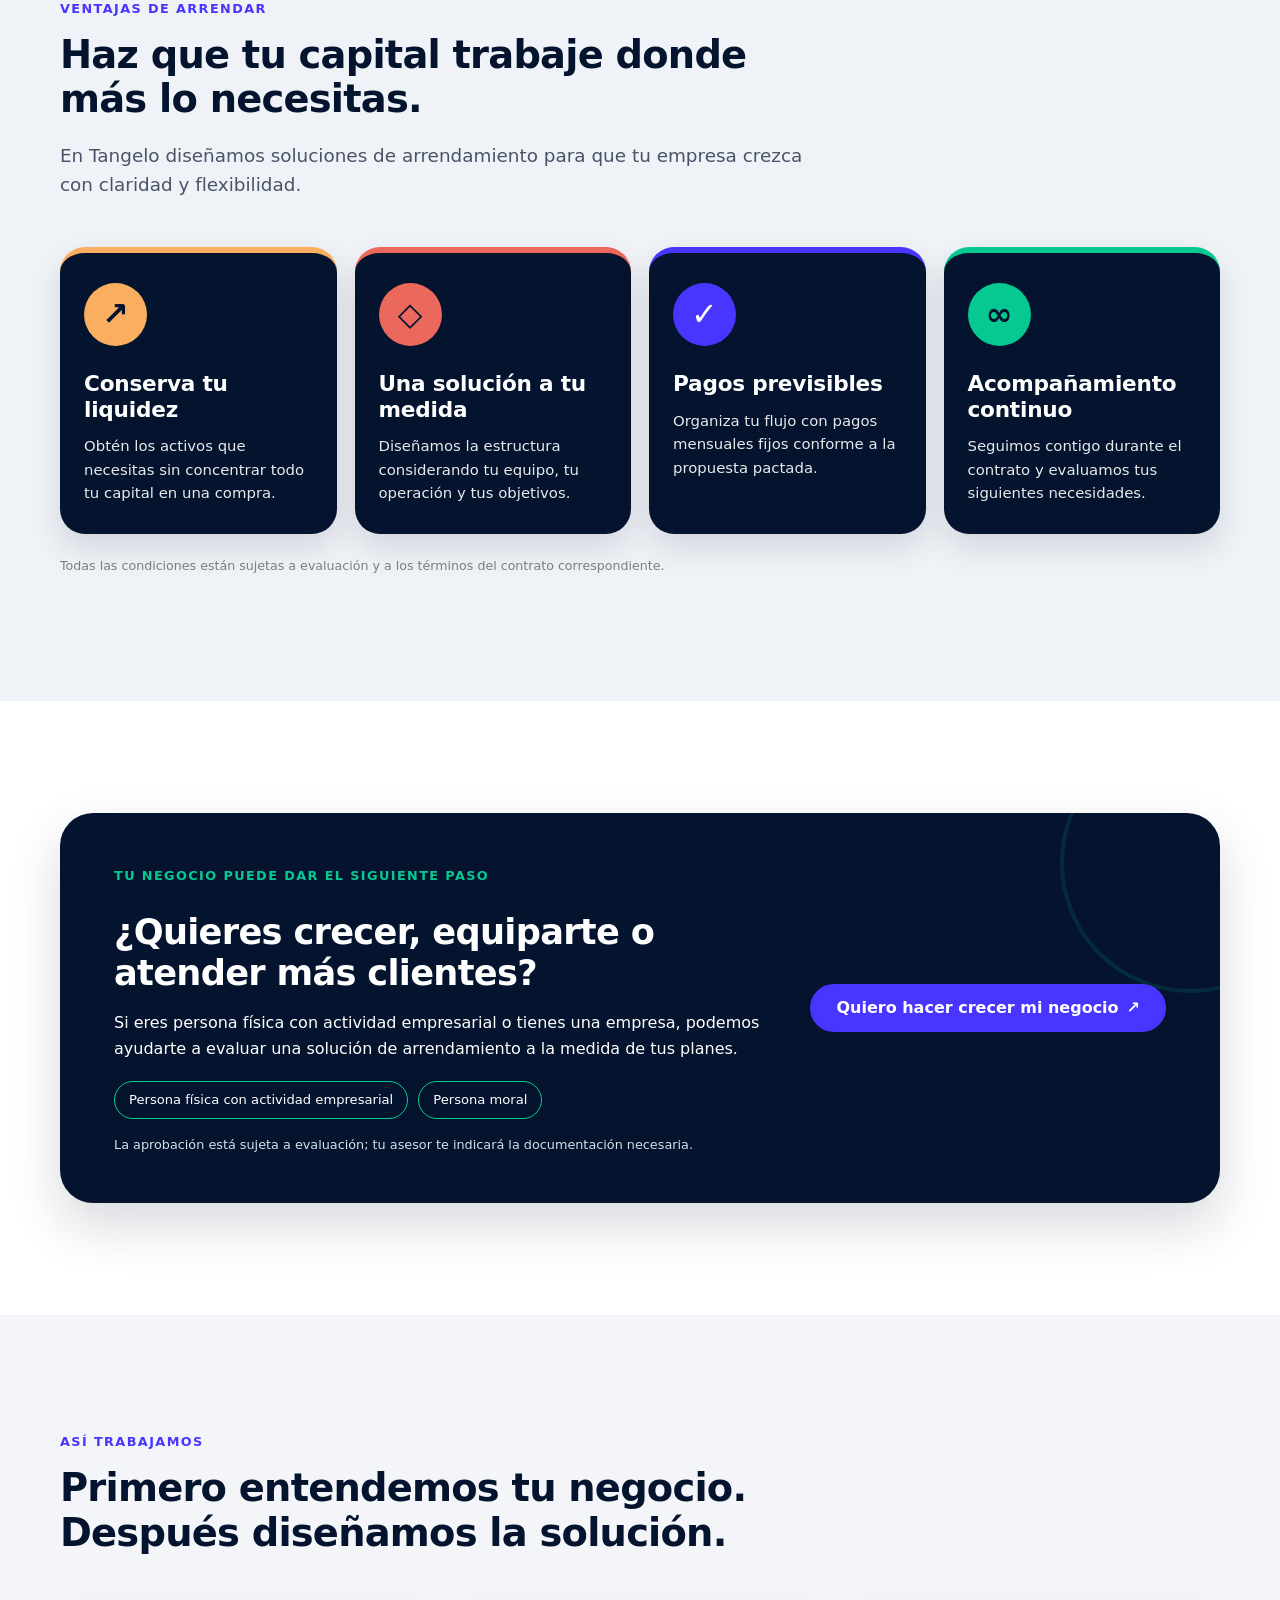
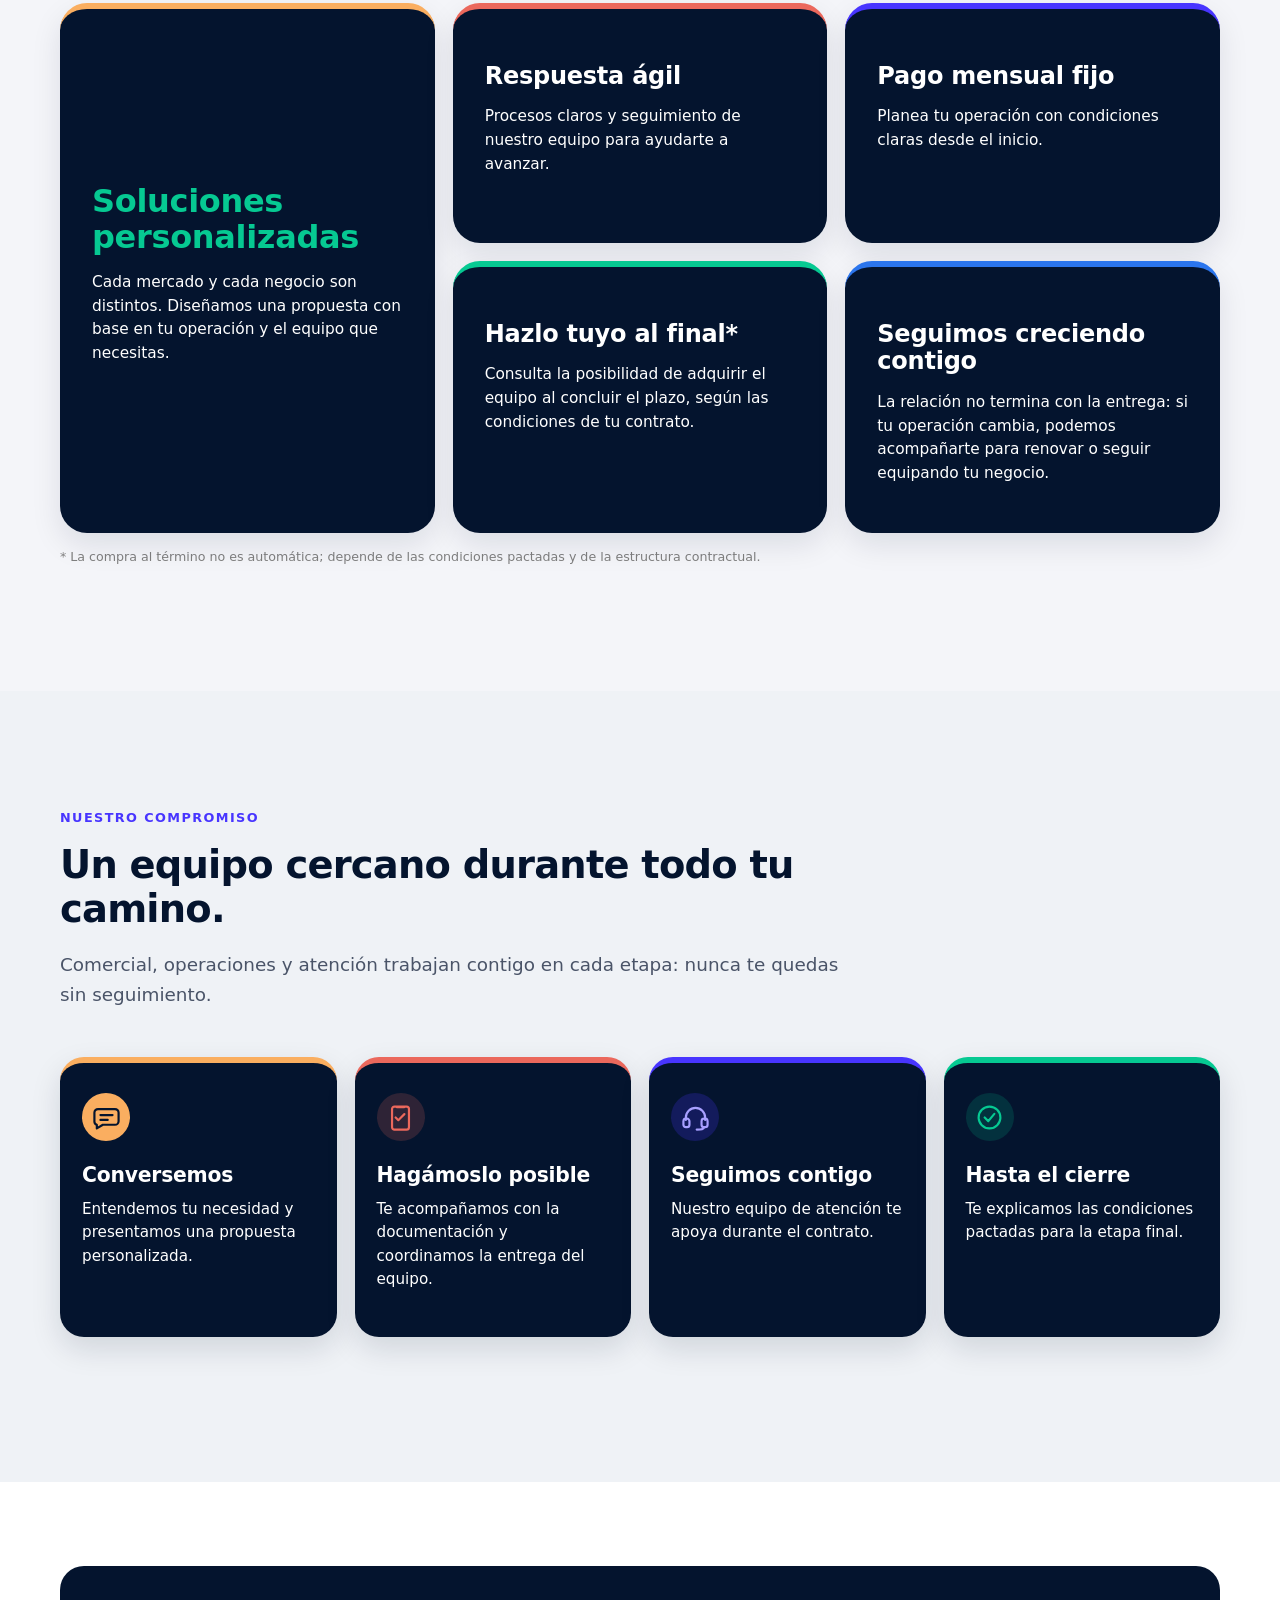
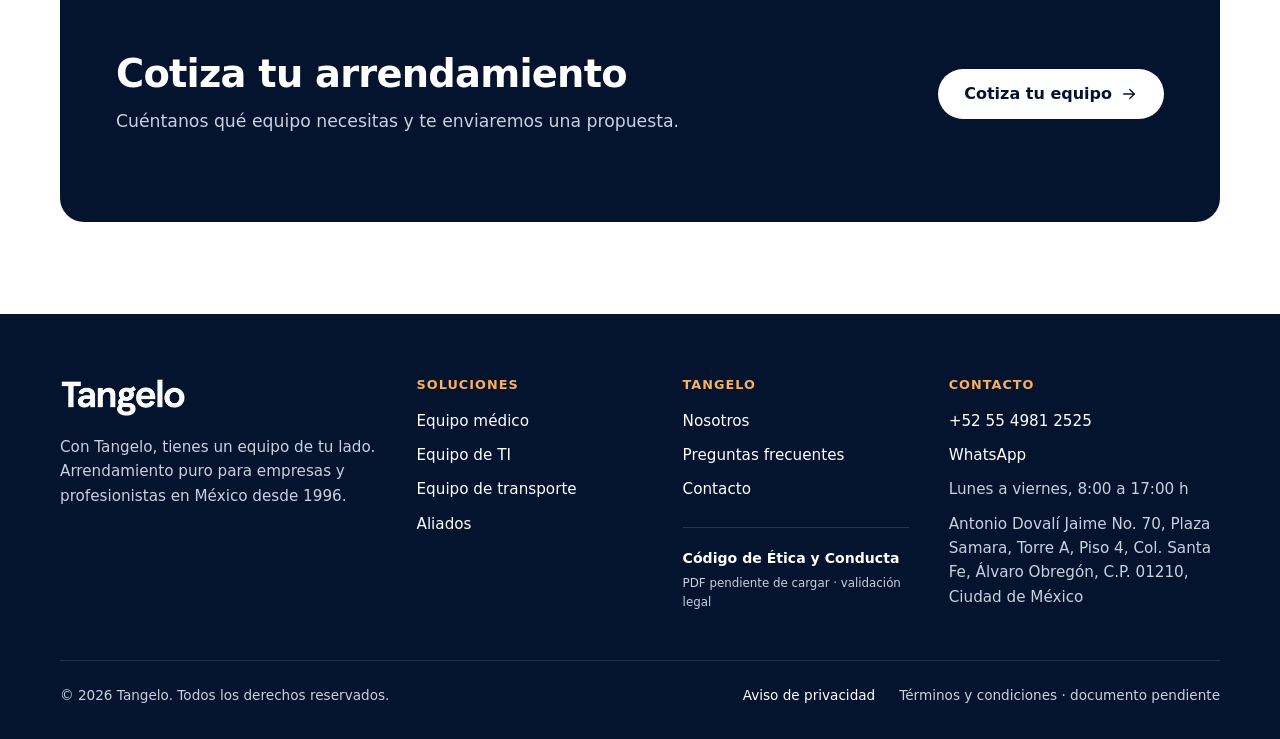
==== commit a18490cc: "Ajustes web Tangelo noviembre 2026" ====
--- a/arrendamiento.html
+++ b/arrendamiento.html
@@ -77,7 +77,7 @@
 }
 #requisitos .disclaimer-requisitos {color:#667085; font-size:14px; line-height:1.6; margin:20px 0 0;}
 </style>
-<link href="assets/css/redesign.css?v=20261113-v6" rel="stylesheet"/></head>
+<link href="assets/css/redesign.css?v=20261119" rel="stylesheet"/></head>
 <body>
 <a class="saltar" href="#contenido">Saltar al contenido</a>
 <header class="header">
@@ -94,10 +94,10 @@
 <section class="hero hero--interior tg-lease-hero"><div class="contenedor tg-lease-hero__grid">
 <div data-reveal=""><span class="etiqueta etiqueta--marino">ARRENDAMIENTO PARA CRECER</span><h1>Equipa tu negocio hoy. <em>Avanza a tu ritmo.</em></h1><p class="lead">Accede al equipo médico, tecnología, transporte y otros activos productivos que necesitas, con pagos mensuales fijos y una solución hecha a tu medida.</p><div class="acciones"><a class="btn btn--primario" href="contacto.html">Cotiza tu equipo ↗</a><a class="btn btn--secundario" href="#activos">Explorar equipos ↓</a></div></div>
 <div aria-label="Activos productivos que puedes financiar" class="tg-lease-orbit" data-reveal="">
-<a class="tg-lease-orbit__item tg-lease-orbit__item--1" href="equipo-medico.html"><img alt="Tomógrafo y equipo médico" src="assets/img/equipo-medico-realista.jpg"/><span>Equipo médico</span></a>
-<a class="tg-lease-orbit__item tg-lease-orbit__item--2" href="equipo-ti.html"><img alt="Tecnología y TI" src="assets/img/equipo-ti-realista.jpg"/><span>Tecnología y TI</span></a>
-<a class="tg-lease-orbit__item tg-lease-orbit__item--3" href="equipo-transporte.html"><img alt="Vehículos y transporte" src="assets/img/equipo-transporte-realista.jpg?v=20261112"/><span>Transporte</span></a>
-<a class="tg-lease-orbit__item tg-lease-orbit__item--4" href="contacto.html"><img alt="Maquinaria y otros activos productivos" src="assets/img/activos-productivos-construccion.jpg?v=20261112-v3"/><span>Otros activos productivos</span></a>
+<a aria-label="Equipo médico" class="tg-lease-orbit__item tg-lease-orbit__item--1" href="equipo-medico.html"><img alt="Tomógrafo y equipo médico" src="assets/img/equipo-medico-realista.jpg"/></a>
+<a aria-label="Tecnología y TI" class="tg-lease-orbit__item tg-lease-orbit__item--2" href="equipo-ti.html"><img alt="Tecnología y TI" src="assets/img/equipo-ti-realista.jpg"/></a>
+<a aria-label="Transporte" class="tg-lease-orbit__item tg-lease-orbit__item--3" href="equipo-transporte.html"><img alt="Vehículos y transporte" src="assets/img/equipo-transporte-realista.jpg?v=20261112"/></a>
+<a aria-label="Otros activos productivos" class="tg-lease-orbit__item tg-lease-orbit__item--4" href="contacto.html"><img alt="Maquinaria y otros activos productivos" src="assets/img/activos-productivos-construccion.jpg?v=20261112-v3"/></a>
 <div class="tg-lease-orbit__center"><strong>Tu operación<br/>sigue avanzando</strong></div>
 </div></div></section>
 <section class="seccion tg-photo-section" id="activos"><div class="contenedor">
@@ -108,26 +108,32 @@
 <a class="tg-photo-card" data-reveal="" href="equipo-transporte.html"><img alt="Van, camión, pickup y sedán" loading="lazy" src="assets/img/equipo-transporte-realista.jpg"/><div class="tg-photo-card__label">Transporte <span>↗</span></div><div class="tg-photo-card__reveal"><h3>Transporte</h3><p>Unidades de reparto, carga, utilitarios y autos para mover tu negocio.</p><span>Explorar equipos ↗</span></div></a>
 <a class="tg-photo-card tg-photo-card tg-photo-card--other-image" data-reveal="" href="contacto.html"><img alt="Maquinaria amarilla y otros activos productivos" loading="lazy" src="assets/img/activos-productivos-construccion.jpg?v=20261112-v3"/><div class="tg-photo-card__label">Otros activos productivos <span>↗</span></div><div class="tg-photo-card__reveal"><h3>Otros activos productivos</h3><p>Maquinaria, equipo productivo y soluciones a la medida para otros sectores.</p><span>Conversemos ↗</span></div></a>
 </div></div></section>
-<section class="seccion seccion--suave tg-compare" data-reveal-section=""><div class="contenedor"><div class="encabezado-seccion"><span class="etiqueta etiqueta--marino">Comparativo</span><h2>¿Arrendar o comprar a crédito?</h2><p class="lead">Una forma más clara y visual de comparar dos caminos para crecer.</p></div>
-<div class="tg-compare__grid">
-<article class="tg-compare__card tg-compare__card--lease" data-reveal=""><div class="tg-compare__head"><span>Arrendamiento Tangelo</span><strong>Más flexibilidad</strong></div><ul><li><b>Pago:</b> pago mensual fijo</li><li><b>Liquidez:</b> cuida tu capital de trabajo</li><li><b>Plazo:</b> flexible según tu operación</li><li><b>Fiscal:</b> rentas deducibles conforme a la LISR</li><li><b>Equipo:</b> protección durante el contrato</li><li><b>Acompañamiento:</b> un asesor durante el proceso</li><li><b>Final:</b> revisas contigo la alternativa pactada</li></ul></article>
-<article class="tg-compare__card tg-compare__card--credit" data-reveal=""><div class="tg-compare__head"><span>Compra con crédito</span><strong>Más compromiso de liquidez</strong></div><ul><li><b>Pago:</b> capital más intereses</li><li><b>Liquidez:</b> requiere enganche y capacidad de crédito</li><li><b>Plazo:</b> sujeto a condiciones del crédito</li><li><b>Fiscal:</b> deducción vía depreciación</li><li><b>Equipo:</b> costo de protección por separado</li><li><b>Acompañamiento:</b> depende de la institución</li><li><b>Final:</b> el activo ya es tuyo, aunque se deprecie</li></ul></article>
-</div><p class="nota">Información general. Los términos aplicables a tu caso se detallan en tu propuesta y contrato. Consulta a tu asesor fiscal.</p></div></section>
-<section class="seccion" data-reveal-section="" id="requisitos" style="scroll-margin-top:72px"><div class="contenedor"><div class="encabezado-seccion"><span class="etiqueta etiqueta--marino">¿Quién puede aplicar?</span><h2>Requisitos</h2><p class="lead">Disponible para personas físicas con actividad empresarial y personas morales en México, sujeto a evaluación.</p></div>
-<div class="tg-requirements">
-<article class="tg-requirement-card tg-requirement-card--orange" data-reveal=""><div class="tg-requirement-card__top"><div class="icono icono--azul"><svg aria-hidden="true" fill="none" stroke="currentColor" stroke-linecap="round" stroke-linejoin="round" stroke-width="1.8" viewbox="0 0 24 24"><circle cx="12" cy="8" r="4"></circle><path d="M4 21c0-4 3.5-7 8-7s8 3 8 7"></path></svg></div><div><h3>Persona física con actividad empresarial</h3></div></div><ul class="lista-check"><li>Identificación oficial vigente</li><li>Constancia de Situación Fiscal</li><li>Comprobante de domicilio reciente</li><li>Estados de cuenta bancarios recientes</li><li>Última declaración anual</li><li>Autorización para consulta de historial crediticio</li></ul></article>
-<article class="tg-requirement-card tg-requirement-card--mint" data-reveal=""><div class="tg-requirement-card__top"><div class="icono icono--verde"><svg aria-hidden="true" fill="none" stroke="currentColor" stroke-linecap="round" stroke-linejoin="round" stroke-width="1.8" viewbox="0 0 24 24"><path d="M3 9l1.5-5h15L21 9"></path><path d="M4 9v11h16V9"></path><path d="M3 9a3 3 0 0 0 6 0 3 3 0 0 0 6 0 3 3 0 0 0 6 0"></path><path d="M10 20v-5h4v5"></path></svg></div><div><h3>Persona moral</h3></div></div><ul class="lista-check"><li>Acta constitutiva y poderes del representante legal</li><li>Constancia de Situación Fiscal</li><li>Identificación oficial del representante legal</li><li>Comprobante de domicilio fiscal</li><li>Estados financieros y estados de cuenta bancarios recientes</li><li>Autorización para consulta de historial crediticio</li></ul></article>
-</div><p class="disclaimer-requisitos">Según el monto y el tipo de equipo, tu asesor podría solicitar información adicional.</p></div></section>
+<section class="seccion seccion--suave tg-compare tg-compare--benefits" data-reveal-section=""><div class="contenedor">
+<div class="encabezado-seccion" data-reveal=""><span class="etiqueta etiqueta--marino">Ventajas de arrendar</span><h2>Haz que tu capital trabaje donde más lo necesitas.</h2><p class="lead">En Tangelo diseñamos soluciones de arrendamiento para que tu empresa crezca con claridad y flexibilidad.</p></div>
+<div aria-label="Ventajas del arrendamiento con Tangelo" class="tg-benefit-path">
+<article class="tg-benefit-path__card" data-reveal=""><div aria-hidden="true" class="tg-benefit-path__symbol">↗</div><h3>Conserva tu liquidez</h3><p>Obtén los activos que necesitas sin concentrar todo tu capital en una compra.</p></article>
+<article class="tg-benefit-path__card" data-reveal=""><div aria-hidden="true" class="tg-benefit-path__symbol">◇</div><h3>Una solución a tu medida</h3><p>Diseñamos la estructura considerando tu equipo, tu operación y tus objetivos.</p></article>
+<article class="tg-benefit-path__card" data-reveal=""><div aria-hidden="true" class="tg-benefit-path__symbol">✓</div><h3>Pagos previsibles</h3><p>Organiza tu flujo con pagos mensuales fijos conforme a la propuesta pactada.</p></article>
+<article class="tg-benefit-path__card" data-reveal=""><div aria-hidden="true" class="tg-benefit-path__symbol">∞</div><h3>Acompañamiento continuo</h3><p>Seguimos contigo durante el contrato y evaluamos tus siguientes necesidades.</p></article>
+</div>
+<p class="tg-legal-note">Todas las condiciones están sujetas a evaluación y a los términos del contrato correspondiente.</p>
+</div></section>
+<section class="seccion tg-who-section" data-reveal-section="" id="requisitos" style="scroll-margin-top:72px"><div class="contenedor"><div class="tg-who-cta" data-reveal="">
+<div class="tg-who-cta__copy"><span class="etiqueta">TU NEGOCIO PUEDE DAR EL SIGUIENTE PASO</span><h2>¿Quieres crecer, equiparte o atender más clientes?</h2><p>Si eres persona física con actividad empresarial o tienes una empresa, podemos ayudarte a evaluar una solución de arrendamiento a la medida de tus planes.</p>
+<div class="tg-who-cta__labels"><span>Persona física con actividad empresarial</span><span>Persona moral</span></div>
+<p class="tg-who-cta__note">La aprobación está sujeta a evaluación; tu asesor te indicará la documentación necesaria.</p></div>
+<a class="btn btn--primario" href="contacto.html">Quiero hacer crecer mi negocio <span aria-hidden="true">↗</span></a>
+</div></div></section>
 <section class="seccion tg-lease-advantage"><div class="contenedor">
 <div class="encabezado-seccion" data-reveal=""><span class="etiqueta">ASÍ TRABAJAMOS</span><h2>Primero entendemos tu negocio. Después diseñamos la solución.</h2></div>
-<div class="tg-advantage-grid">
-<article class="tg-advantage tg-advantage--large" data-reveal=""><span>01 / Nuestra diferencia</span><h3>Soluciones personalizadas</h3><p>Cada mercado y cada negocio son distintos. Diseñamos una propuesta con base en tu operación y el equipo que necesitas.</p></article>
-<article class="tg-advantage" data-reveal=""><span>02</span><h3>Respuesta ágil</h3><p>Procesos claros y seguimiento de nuestro equipo para ayudarte a avanzar.</p></article>
-<article class="tg-advantage" data-reveal=""><span>03</span><h3>Pago mensual fijo</h3><p>Planea tu operación con condiciones claras desde el inicio.</p></article>
-<article class="tg-advantage" data-reveal=""><span>04</span><h3>Hazlo tuyo al final*</h3><p>Consulta la posibilidad de adquirir el equipo al concluir el plazo, según las condiciones de tu contrato.</p></article>
-<article class="tg-advantage tg-advantage--follow" data-reveal=""><span>05</span><h3>Seguimos creciendo contigo</h3><p>La relación no termina con la entrega: si tu operación cambia, podemos acompañarte para renovar o seguir equipando tu negocio.</p></article></div><p class="tg-legal-note">* La compra al término no es automática; depende de las condiciones pactadas y de la estructura contractual.</p>
+<div class="tg-advantage-grid tg-advantage-grid--brand">
+<article class="tg-advantage tg-advantage--large" data-reveal=""><h3>Soluciones personalizadas</h3><p>Cada mercado y cada negocio son distintos. Diseñamos una propuesta con base en tu operación y el equipo que necesitas.</p></article>
+<article class="tg-advantage" data-reveal=""><h3>Respuesta ágil</h3><p>Procesos claros y seguimiento de nuestro equipo para ayudarte a avanzar.</p></article>
+<article class="tg-advantage" data-reveal=""><h3>Pago mensual fijo</h3><p>Planea tu operación con condiciones claras desde el inicio.</p></article>
+<article class="tg-advantage" data-reveal=""><h3>Hazlo tuyo al final*</h3><p>Consulta la posibilidad de adquirir el equipo al concluir el plazo, según las condiciones de tu contrato.</p></article>
+<article class="tg-advantage tg-advantage--follow" data-reveal=""><h3>Seguimos creciendo contigo</h3><p>La relación no termina con la entrega: si tu operación cambia, podemos acompañarte para renovar o seguir equipando tu negocio.</p></article></div><p class="tg-legal-note">* La compra al término no es automática; depende de las condiciones pactadas y de la estructura contractual.</p>
 </div></section>
-<section class="seccion tg-commitment"><div class="contenedor"><div class="encabezado-seccion" data-reveal=""><span class="etiqueta">NUESTRO COMPROMISO</span><h2>Un equipo cercano durante todo tu camino.</h2><p class="lead">Comercial, operaciones y atención trabajan contigo en cada etapa: nunca te quedas sin seguimiento.</p></div><ol class="tg-commitment__steps tg-commitment__steps--palette"><li data-reveal=""><span>01</span><h3>Conversemos</h3><p>Entendemos tu necesidad y presentamos una propuesta personalizada.</p></li><li data-reveal=""><span>02</span><h3>Hagámoslo posible</h3><p>Te acompañamos con la documentación y coordinamos la entrega del equipo.</p></li><li data-reveal=""><span>03</span><h3>Seguimos contigo</h3><p>Nuestro equipo de atención te apoya durante el contrato.</p></li><li data-reveal=""><span>04</span><h3>Hasta el cierre</h3><p>Te explicamos las condiciones pactadas para la etapa final.</p></li></ol></div></section>
+<section class="seccion tg-commitment"><div class="contenedor"><div class="encabezado-seccion" data-reveal=""><span class="etiqueta">NUESTRO COMPROMISO</span><h2>Un equipo cercano durante todo tu camino.</h2><p class="lead">Comercial, operaciones y atención trabajan contigo en cada etapa: nunca te quedas sin seguimiento.</p></div><ol class="tg-commitment__steps tg-commitment__steps--palette tg-commitment__steps--brand"><li data-reveal=""><span aria-hidden="true" class="tg-commitment__pictogram"><svg aria-hidden="true" class="tg-commit-icon" fill="none" stroke="currentColor" stroke-linecap="round" stroke-linejoin="round" stroke-width="1.8" viewbox="0 0 24 24"><path d="M5 5h14a3 3 0 0 1 3 3v7a3 3 0 0 1-3 3H9l-5 3v-3a3 3 0 0 1-2-3V8a3 3 0 0 1 3-3Z"></path><path d="M7 10h10M7 14h6"></path></svg></span><h3>Conversemos</h3><p>Entendemos tu necesidad y presentamos una propuesta personalizada.</p></li><li data-reveal=""><span aria-hidden="true" class="tg-commitment__pictogram"><svg aria-hidden="true" class="tg-commit-icon" fill="none" stroke="currentColor" stroke-linecap="round" stroke-linejoin="round" stroke-width="1.8" viewbox="0 0 24 24"><rect height="19" rx="2" width="14" x="5" y="3"></rect><path d="M9 3.5h6M8 12l2.2 2.2 5-5"></path></svg></span><h3>Hagámoslo posible</h3><p>Te acompañamos con la documentación y coordinamos la entrega del equipo.</p></li><li data-reveal=""><span aria-hidden="true" class="tg-commitment__pictogram"><svg aria-hidden="true" class="tg-commit-icon" fill="none" stroke="currentColor" stroke-linecap="round" stroke-linejoin="round" stroke-width="1.8" viewbox="0 0 24 24"><path d="M4 14v-2a8 8 0 0 1 16 0v2"></path><rect height="7" rx="2" width="5" x="2" y="13"></rect><rect height="7" rx="2" width="5" x="17" y="13"></rect><path d="M19 20c0 2-2 2-6 2"></path></svg></span><h3>Seguimos contigo</h3><p>Nuestro equipo de atención te apoya durante el contrato.</p></li><li data-reveal=""><span aria-hidden="true" class="tg-commitment__pictogram"><svg aria-hidden="true" class="tg-commit-icon" fill="none" stroke="currentColor" stroke-linecap="round" stroke-linejoin="round" stroke-width="1.8" viewbox="0 0 24 24"><circle cx="12" cy="12" r="9"></circle><path d="m8 12 3 3 5-6"></path></svg></span><h3>Hasta el cierre</h3><p>Te explicamos las condiciones pactadas para la etapa final.</p></li></ol></div></section>
 <section class="seccion tg-lease-end-section" data-reveal-section=""><div class="contenedor">
 <div class="banda banda--marino">
 <div><h2>Cotiza tu arrendamiento</h2><p>Cuéntanos qué equipo necesitas y te enviaremos una propuesta.</p></div>
@@ -181,12 +187,12 @@
 </footer>
 <a aria-label="Escríbanos por WhatsApp" class="whatsapp" href="https://wa.me/525549812525" rel="noopener" target="_blank"><svg aria-hidden="true" fill="currentColor" viewbox="0 0 24 24"><path d="M17.5 14.4c-.3-.1-1.8-.9-2-1-.3-.1-.5-.1-.7.1-.2.3-.8 1-.9 1.2-.2.2-.3.2-.6.1-.3-.1-1.3-.5-2.4-1.5-.9-.8-1.5-1.8-1.7-2.1-.2-.3 0-.5.1-.6l.4-.5c.2-.2.2-.3.3-.5.1-.2 0-.4 0-.5l-.9-2.2c-.2-.6-.5-.5-.7-.5h-.6c-.2 0-.5.1-.8.4-.3.3-1 1-1 2.5s1.1 2.9 1.2 3.1c.1.2 2.1 3.2 5.1 4.5.7.3 1.3.5 1.7.6.7.2 1.4.2 1.9.1.6-.1 1.8-.7 2-1.4.2-.7.2-1.3.2-1.4-.1-.1-.3-.2-.6-.3ZM12 21.8c-1.8 0-3.5-.5-5-1.4l-.4-.2-3.7 1 1-3.6-.2-.4A9.8 9.8 0 0 1 12 2.2 9.8 9.8 0 0 1 21.8 12 9.8 9.8 0 0 1 12 21.8Zm8.4-18.2A11.8 11.8 0 0 0 1.8 17.9L.1 24l6.3-1.6A11.8 11.8 0 0 0 23.8 12c0-3.2-1.2-6.1-3.4-8.4Z"></path></svg></a>
 <div aria-label="Aviso de cookies" aria-live="polite" class="cookies" role="dialog">
-<p>Usamos cookies para analizar el uso del sitio y mejorar su experiencia. Consulta nuestro <a href="aviso-de-privacidad.html">Aviso de privacidad</a>.</p>
+<p>Usamos cookies para analizar el uso del sitio y mejorar tu experiencia. Consulta nuestro <a href="aviso-de-privacidad.html">Aviso de privacidad</a>.</p>
 <div class="acciones">
 <button class="btn btn--primario" data-cookies="aceptar">Aceptar</button>
 <button class="btn btn--secundario" data-cookies="rechazar">Rechazar</button>
 </div>
 </div>
 <script defer="" src="assets/js/main.js"></script>
-<script defer="True" src="assets/js/redesign.js?v=20261113-v6"></script></body>
+<script defer="True" src="assets/js/redesign.js?v=20261119"></script></body>
 </html>
--- a/assets/css/redesign.css
+++ b/assets/css/redesign.css
@@ -793,3 +793,150 @@
 @keyframes tgOrbOrbitSafeB { 0%,100%{transform:translate(0,0)} 25%{transform:translate(-9px,8px)} 50%{transform:translate(-4px,-9px)} 75%{transform:translate(9px,-5px)} }
 @media(max-width:760px){.header .logo img{height:42px}.tg-home-numbers .tg-stat-orbs--four .tg-stat-orb{animation-duration:0s}}
 @media(prefers-reduced-motion:reduce){.tg-home-numbers .tg-stat-orbs--four .tg-stat-orb,.tg-home-where__chips--motion span{animation:none!important}}
+
+
+/* ============================================================
+   TANGELO — Cambios aprobados del 19 noviembre 2026
+   Solo cuerpos interiores; sin intervenir header, wordmark, tipografía.
+   ============================================================ */
+:root { --tg-brand-navy:#04142E; --tg-brand-orange:#FAAE60; --tg-brand-coral:#EB685C; --tg-brand-purple:#4835FF; --tg-brand-green:#06C992; --tg-brand-blue:#2B75ED; }
+/* 1 Inicio - Nuestra experiencia */
+.tg-home-numbers .tg-stat-orbs--four .tg-stat-orb {background:var(--tg-brand-navy)!important;color:#fff!important;border:5px solid var(--tg-brand-orange);box-shadow:0 16px 38px rgba(4,20,46,.16),inset 0 0 0 1px rgba(255,255,255,.08);}
+.tg-home-numbers .tg-stat-orbs--four .tg-stat-orb strong,.tg-home-numbers .tg-stat-orbs--four .tg-stat-orb span{color:#fff!important}
+.tg-home-numbers .tg-stat-orbs--four .tg-stat-orb:nth-child(1){border-color:var(--tg-brand-orange)}
+.tg-home-numbers .tg-stat-orbs--four .tg-stat-orb:nth-child(2){border-color:var(--tg-brand-coral)}
+.tg-home-numbers .tg-stat-orbs--four .tg-stat-orb:nth-child(3){border-color:var(--tg-brand-purple)}
+.tg-home-numbers .tg-stat-orbs--four .tg-stat-orb:nth-child(4){border-color:var(--tg-brand-green)}
+/* 2 Inicio - Sectores */
+.tg-home-where .tg-home-where__chips--motion span{background:var(--tg-brand-navy)!important;color:#fff!important;border:3px solid var(--tg-brand-orange)!important;box-shadow:0 12px 25px rgba(4,20,46,.13);}
+.tg-home-where .tg-home-where__chips--motion span:nth-child(1){border-color:var(--tg-brand-orange)!important}
+.tg-home-where .tg-home-where__chips--motion span:nth-child(2){border-color:var(--tg-brand-coral)!important}
+.tg-home-where .tg-home-where__chips--motion span:nth-child(3){border-color:var(--tg-brand-purple)!important}
+.tg-home-where .tg-home-where__chips--motion span:nth-child(4){border-color:var(--tg-brand-green)!important}
+.tg-home-where .tg-home-where__chips--motion span:nth-child(5){border-color:var(--tg-brand-blue)!important}
+.tg-home-where .tg-home-where__chips--motion span:nth-child(6){border-color:var(--tg-brand-orange)!important}
+/* 3 Inicio - Camino con escalones verdes que avanzan continuamente */
+#como-funciona .tg-journey__path{height:170px;top:4px;z-index:0;}
+#como-funciona .tg-journey__path path, .js-animations #como-funciona .tg-journey__path path, .js-animations #como-funciona .tg-journey.is-visible .tg-journey__path path{stroke:var(--tg-brand-green)!important;stroke-width:5!important;stroke-dasharray:14 11!important;stroke-dashoffset:0!important;animation:tgGreenSteps 9s linear infinite!important;opacity:.95;filter:drop-shadow(0 1px 2px rgba(6,201,146,.20))}
+@keyframes tgGreenSteps{to{stroke-dashoffset:-500}}
+#como-funciona .tg-journey__item{display:block!important;min-width:0}
+#como-funciona .tg-journey__pin{display:none!important}
+#como-funciona .tg-journey__item:nth-child(odd) .tg-journey__card{margin-top:85px!important}
+#como-funciona .tg-journey__item:nth-child(even) .tg-journey__card{margin-top:148px!important}
+#como-funciona .tg-journey__card{background:var(--tg-brand-navy)!important;color:#fff!important;min-height:210px;border:0!important;border-top:6px solid var(--tg-brand-orange)!important}
+#como-funciona .tg-journey__item:nth-child(2) .tg-journey__card{border-top-color:var(--tg-brand-coral)!important}
+#como-funciona .tg-journey__item:nth-child(3) .tg-journey__card{border-top-color:var(--tg-brand-purple)!important}
+#como-funciona .tg-journey__item:nth-child(4) .tg-journey__card{border-top-color:var(--tg-brand-green)!important}
+#como-funciona .tg-journey__card h3,#como-funciona .tg-journey__card p{color:#fff!important}
+/* 4 Todos - Nuestro compromiso */
+.tg-commitment .tg-commitment__steps--brand li{background:var(--tg-brand-navy)!important;color:#fff!important;border:0!important;border-top:6px solid var(--tg-brand-orange)!important;box-shadow:0 12px 30px rgba(4,20,46,.13);}
+.tg-commitment .tg-commitment__steps--brand li:nth-child(2){border-top-color:var(--tg-brand-coral)!important}
+.tg-commitment .tg-commitment__steps--brand li:nth-child(3){border-top-color:var(--tg-brand-purple)!important}
+.tg-commitment .tg-commitment__steps--brand li:nth-child(4){border-top-color:var(--tg-brand-green)!important}
+.tg-commitment .tg-commitment__steps--brand h3,.tg-commitment .tg-commitment__steps--brand p{color:#fff!important}
+.tg-commitment__pictogram{display:grid;place-items:center;width:57px;height:57px;border-radius:16px;background:rgba(250,174,96,.20);color:var(--tg-brand-orange);margin:2px 0 18px;}
+.tg-commitment__pictogram svg{width:29px;height:29px;display:block}
+.tg-commitment__steps--brand li:nth-child(2) .tg-commitment__pictogram{background:rgba(235,104,92,.18);color:var(--tg-brand-coral)}
+.tg-commitment__steps--brand li:nth-child(3) .tg-commitment__pictogram{background:rgba(72,53,255,.22);color:#A8A0FF}
+.tg-commitment__steps--brand li:nth-child(4) .tg-commitment__pictogram{background:rgba(6,201,146,.16);color:var(--tg-brand-green)}
+/* 5 Arrendamiento - burbujas sin etiquetas y centro más legible */
+.tg-lease-orbit__item>span{display:none!important}
+.tg-lease-orbit__center strong{font-size:clamp(1.07rem,1.55vw,1.35rem)!important;line-height:1.3!important;letter-spacing:-.015em}
+/* 6 Arrendamiento - beneficios en vez de comparativo con crédito */
+.tg-compare--benefits{overflow:hidden;background:#EFF2F6}
+.tg-benefit-path{display:grid;grid-template-columns:repeat(4,minmax(0,1fr));gap:18px;align-items:stretch;margin:35px 0 23px}
+.tg-benefit-path__card{--tg-accent:var(--tg-brand-orange);min-width:0;position:relative;overflow:hidden;background:var(--tg-brand-navy);color:#fff;border-radius:25px;padding:30px 24px 29px;border-top:6px solid var(--tg-accent);box-shadow:0 14px 33px rgba(4,20,46,.12);transition:transform .3s ease,box-shadow .3s ease}
+.tg-benefit-path__card:nth-child(2){--tg-accent:var(--tg-brand-coral)}
+.tg-benefit-path__card:nth-child(3){--tg-accent:var(--tg-brand-purple)}
+.tg-benefit-path__card:nth-child(4){--tg-accent:var(--tg-brand-green)}
+.tg-benefit-path__card:hover{transform:translateY(-9px);box-shadow:0 23px 44px rgba(4,20,46,.18)}
+.tg-benefit-path__symbol{display:grid;place-items:center;width:63px;height:63px;background:var(--tg-accent);color:var(--tg-brand-navy);border-radius:50%;font-size:2rem;font-weight:800;margin:0 0 25px}
+.tg-benefit-path__card:nth-child(3) .tg-benefit-path__symbol{color:#fff}
+.tg-benefit-path__card h3{color:#fff!important;font-size:1.35rem;line-height:1.18;margin:0 0 13px}
+.tg-benefit-path__card p{color:#fff!important;opacity:.91;line-height:1.57;font-size:.93rem;margin:0}
+/* 7 Arrendamiento - CTA enfocado en prospectos sin checklists */
+.tg-who-section{background:#fff}
+.tg-who-cta{background:var(--tg-brand-navy);color:#fff;display:flex;gap:34px;align-items:center;justify-content:space-between;border-radius:33px;padding:48px 54px;position:relative;overflow:hidden;box-shadow:0 22px 52px rgba(4,20,46,.16)}
+.tg-who-cta:after{content:"";position:absolute;width:260px;height:260px;border:4px solid rgba(6,201,146,.13);border-radius:50%;right:-100px;top:-80px;pointer-events:none}
+.tg-who-cta__copy{max-width:735px;position:relative;z-index:1}
+.tg-who-cta .etiqueta{color:var(--tg-brand-green)}
+.tg-who-cta h2{font-size:clamp(1.65rem,2.75vw,2.6rem);line-height:1.15;color:#fff;margin:12px 0 17px}
+.tg-who-cta p{font-size:1rem;line-height:1.58;color:#fff;margin:0 0 17px}
+.tg-who-cta__labels{display:flex;flex-wrap:wrap;gap:10px;margin:20px 0 16px}
+.tg-who-cta__labels span{border:1px solid var(--tg-brand-green);color:#fff;border-radius:999px;padding:10px 14px;font-size:.82rem;line-height:1.2}
+.tg-who-cta .tg-who-cta__note{font-size:.8rem;color:#D6DFEA;margin:12px 0 0}
+.tg-who-cta .btn{flex:0 0 auto;position:relative;z-index:1;white-space:nowrap}
+/* 8 Arrendamiento - Así trabajamos */
+.tg-lease-advantage .tg-advantage-grid--brand .tg-advantage{background:var(--tg-brand-navy)!important;color:#fff!important;border:0;border-top:6px solid var(--tg-brand-orange);box-shadow:0 12px 30px rgba(4,20,46,.10)}
+.tg-lease-advantage .tg-advantage-grid--brand .tg-advantage:nth-child(2){border-top-color:var(--tg-brand-coral)}
+.tg-lease-advantage .tg-advantage-grid--brand .tg-advantage:nth-child(3){border-top-color:var(--tg-brand-purple)}
+.tg-lease-advantage .tg-advantage-grid--brand .tg-advantage:nth-child(4){border-top-color:var(--tg-brand-green)}
+.tg-lease-advantage .tg-advantage-grid--brand .tg-advantage:nth-child(5){border-top-color:var(--tg-brand-blue)}
+.tg-lease-advantage .tg-advantage-grid--brand .tg-advantage h3,.tg-lease-advantage .tg-advantage-grid--brand .tg-advantage p{color:#fff!important}
+.tg-lease-advantage .tg-advantage-grid--brand .tg-advantage:first-child h3{color:var(--tg-brand-green)!important}
+/* 9 Equipos - Para quien, opciones y beneficios */
+.tg-service-options-v5 .tg-audience-v5--brand{background:var(--tg-brand-navy)!important;color:#fff!important;border-top:6px solid var(--tg-brand-orange)!important;position:relative;overflow:hidden}
+.tg-service-options-v5 .tg-audience-v5--brand h2,.tg-service-options-v5 .tg-audience-v5--brand .etiqueta,.tg-service-options-v5 .tg-audience-v5--brand li{color:#fff!important}
+.tg-service-options-v5 .tg-audience-v5--brand .lista-check li::before{background:var(--tg-brand-green)!important;color:var(--tg-brand-navy)!important}
+.tg-asset-explorer-v5 .tg-asset-choice__number,.tg-asset-explorer-v5 .tg-asset-choice:nth-child(n) .tg-asset-choice__number{background:var(--tg-brand-green)!important;color:var(--tg-brand-navy)!important}
+.tg-asset-explorer-v5 .tg-asset-choice[aria-pressed="true"]{background:var(--tg-brand-navy)!important;color:#fff!important;border-color:var(--tg-brand-navy)!important}
+.tg-asset-explorer-v5 .tg-asset-choice[aria-pressed="true"] strong,.tg-asset-explorer-v5 .tg-asset-choice[aria-pressed="true"] .tg-asset-choice__detail,.tg-asset-explorer-v5 .tg-asset-choice[aria-pressed="true"] .tg-asset-choice__arrow{color:#fff!important}
+.tg-service-benefits-v5 .tg-service-benefit-v5{background:var(--tg-brand-navy)!important;color:#fff!important;border-top:6px solid var(--tg-brand-orange)!important}
+.tg-service-benefits-v5 .tg-service-benefit-v5:nth-child(2){border-top-color:var(--tg-brand-coral)!important}
+.tg-service-benefits-v5 .tg-service-benefit-v5:nth-child(3){border-top-color:var(--tg-brand-purple)!important}
+.tg-service-benefits-v5 .tg-service-benefit-v5:nth-child(4){border-top-color:var(--tg-brand-green)!important}
+.tg-service-benefits-v5 .tg-service-benefit-v5::before{display:none}
+.tg-service-benefits-v5 .tg-service-benefit-v5 h3,.tg-service-benefits-v5 .tg-service-benefit-v5 p{color:#fff!important}
+.tg-service-benefits-v5 .tg-service-benefit-v5__counter{display:none!important}
+/* 10 Aliados - intro orbit and Tailor Made */
+.tg-allies-orbit .tg-allies-node--brand{background:var(--tg-brand-navy)!important;color:#fff!important;border:5px solid var(--tg-brand-orange)!important}
+.tg-allies-orbit .tg-allies-node--brand:nth-child(3){border-color:var(--tg-brand-blue)!important}
+.tg-allies-orbit .tg-allies-node--brand:nth-child(4){border-color:var(--tg-brand-green)!important}
+.tg-allies-orbit .tg-allies-node--brand strong,.tg-allies-orbit .tg-allies-node--brand small,.tg-allies-orbit .tg-allies-node--brand span{color:#fff!important}
+.tg-ally-benefits{background:var(--tg-brand-navy)!important}
+.tg-ally-benefits .encabezado-seccion h2,.tg-ally-benefits .encabezado-seccion p,.tg-ally-benefits .encabezado-seccion .etiqueta{color:#fff!important}
+.tg-benefit-cloud--navy .tg-cloud-card:nth-child(n){background:linear-gradient(135deg,rgba(6,201,146,.25),rgba(6,201,146,.08))!important;border:1px solid rgba(6,201,146,.30)!important;color:#fff!important}
+.tg-benefit-cloud--navy .tg-cloud-card h3,.tg-benefit-cloud--navy .tg-cloud-card p{color:#fff!important}
+.tg-benefit-cloud--navy .tg-cloud-card:nth-child(1){background:var(--tg-brand-green)!important;color:var(--tg-brand-navy)!important}
+.tg-benefit-cloud--navy .tg-cloud-card:nth-child(1) h3,.tg-benefit-cloud--navy .tg-cloud-card:nth-child(1) p{color:var(--tg-brand-navy)!important}
+.tg-benefit-cloud--navy .tg-cloud-card:nth-child(2){border-color:var(--tg-brand-orange)!important;background:linear-gradient(135deg,rgba(250,174,96,.32),rgba(250,174,96,.1))!important}
+.tg-benefit-cloud--navy .tg-cloud-card:nth-child(3){border-color:var(--tg-brand-coral)!important;background:linear-gradient(135deg,rgba(235,104,92,.32),rgba(235,104,92,.1))!important}
+.tg-benefit-cloud--navy .tg-cloud-card:nth-child(4){border-color:var(--tg-brand-purple)!important;background:linear-gradient(135deg,rgba(72,53,255,.35),rgba(72,53,255,.1))!important}
+/* 11 Nosotros - bubbles, purpose, strength */
+.tg-bubble-scene--brand .tg-bubble{background:var(--tg-brand-navy)!important;color:#fff!important;border:5px solid var(--tg-brand-orange)!important}
+.tg-bubble-scene--brand .tg-bubble--clients{border-color:var(--tg-brand-blue)!important}
+.tg-bubble-scene--brand .tg-bubble--allies{border-color:var(--tg-brand-coral)!important}
+.tg-bubble-scene--brand .tg-bubble--years{border-color:var(--tg-brand-green)!important}
+.tg-bubble-scene--brand .tg-bubble strong,.tg-bubble-scene--brand .tg-bubble small{color:#fff!important}
+.tg-purpose__tiles--brand .tg-pill{background:var(--tg-brand-navy)!important;color:#fff!important;border:0;border-top:6px solid var(--tg-brand-orange)!important}
+.tg-purpose__tiles--brand .tg-pill:nth-child(2){border-top-color:var(--tg-brand-coral)!important}
+.tg-purpose__tiles--brand .tg-pill:nth-child(3){border-top-color:var(--tg-brand-green)!important}
+.tg-purpose__tiles--brand .tg-pill h3,.tg-purpose__tiles--brand .tg-pill p{color:#fff!important}
+.tg-strength-v4--brand .tg-strength-v4__card{background:var(--tg-brand-navy)!important;color:#fff!important;border:0;border-top:6px solid var(--tg-brand-orange)!important}
+.tg-strength-v4--brand .tg-strength-v4__card--coral{border-top-color:var(--tg-brand-coral)!important}
+.tg-strength-v4--brand .tg-strength-v4__card--purple{border-top-color:var(--tg-brand-purple)!important}
+.tg-strength-v4--brand .tg-strength-v4__card--green{border-top-color:var(--tg-brand-green)!important}
+.tg-strength-v4--brand .tg-strength-v4__card h3,.tg-strength-v4--brand .tg-strength-v4__card p{color:#fff!important}
+/* Responsive refinements */
+@media(max-width:1100px){.tg-benefit-path{grid-template-columns:repeat(2,minmax(0,1fr))}.tg-who-cta{flex-direction:column;align-items:flex-start;padding:36px 36px}.tg-who-cta .btn{white-space:normal}}
+@media(max-width:900px){#como-funciona .tg-journey__path{display:none!important}#como-funciona .tg-journey__item:nth-child(n) .tg-journey__card{margin-top:0!important;min-height:180px}}
+@media(max-width:600px){
+ #como-funciona .tg-journey__list{padding-left:18px!important;gap:16px!important}
+ #como-funciona .tg-journey__list:before{left:1px!important;border-left:4px dashed var(--tg-brand-green)!important;animation:tgGreenSteps 9s linear infinite!important}
+ #como-funciona .tg-journey__item{display:block!important;width:100%!important}
+ #como-funciona .tg-journey__card{min-height:0!important;margin:0!important;padding:23px 20px!important}
+ .tg-benefit-path{grid-template-columns:minmax(0,1fr)}
+ .tg-who-cta{padding:30px 23px;border-radius:25px;gap:20px}
+ .tg-who-cta h2{font-size:1.75rem}
+ .tg-who-cta .btn{width:100%;justify-content:center}
+ .tg-allies-orbit .tg-allies-node--brand{border-width:3px!important}
+ .tg-bubble-scene--brand .tg-bubble{border-width:3px!important}
+}
+@media(prefers-reduced-motion:reduce){#como-funciona .tg-journey__path path{animation:none!important}}
+
+/* Equipos / "Para quién": tarjetas individuales oscuras, palomita verde y bordes superiores multicolor. */
+.tg-service-options-v5 .tg-audience-v5--brand .lista-check li{background:var(--tg-brand-navy)!important;color:#fff!important;border:1px solid rgba(255,255,255,.17)!important;border-top:4px solid var(--tg-brand-orange)!important;box-shadow:0 8px 20px rgba(4,20,46,.12);}
+.tg-service-options-v5 .tg-audience-v5--brand .lista-check li:nth-child(2){border-top-color:var(--tg-brand-coral)!important}
+.tg-service-options-v5 .tg-audience-v5--brand .lista-check li:nth-child(3){border-top-color:var(--tg-brand-purple)!important}
+.tg-service-options-v5 .tg-audience-v5--brand .lista-check li:nth-child(4){border-top-color:var(--tg-brand-green)!important}
+.tg-service-options-v5 .tg-audience-v5--brand .lista-check li::before{background-color:var(--tg-brand-green)!important}
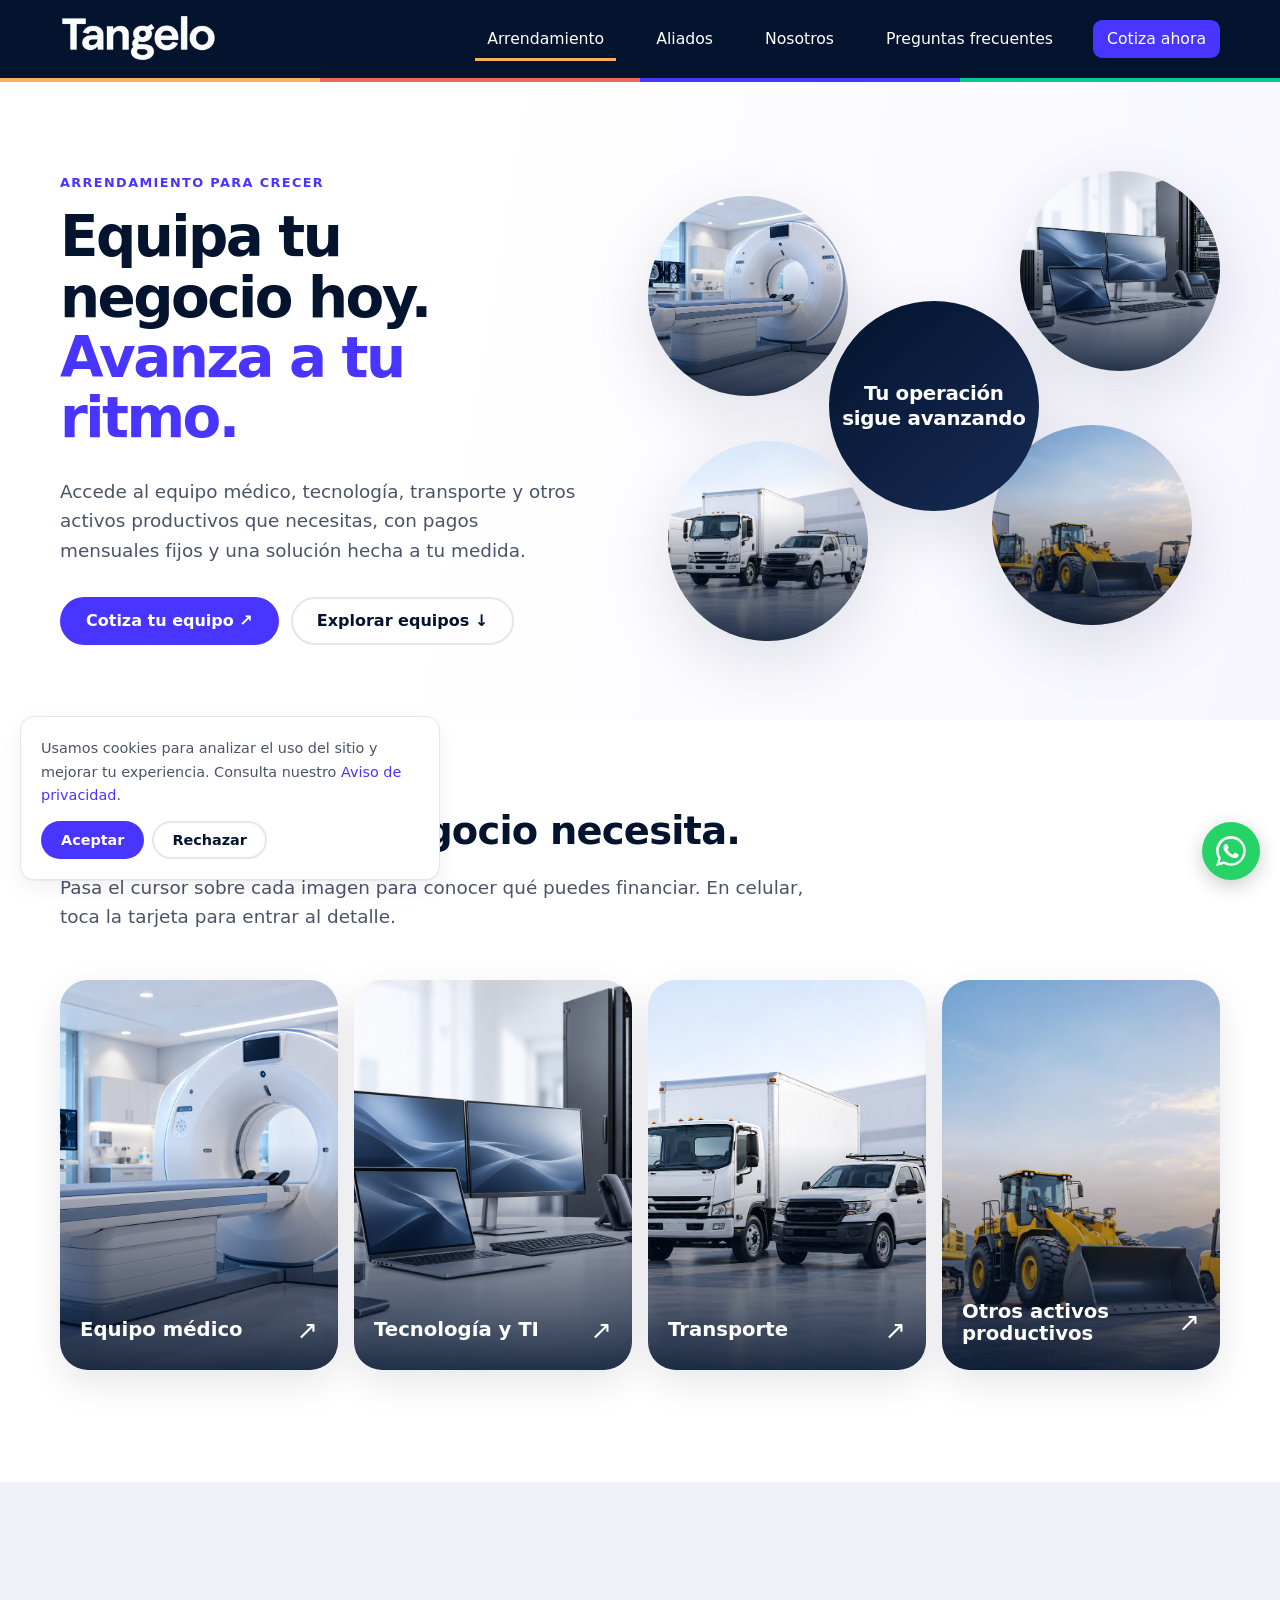
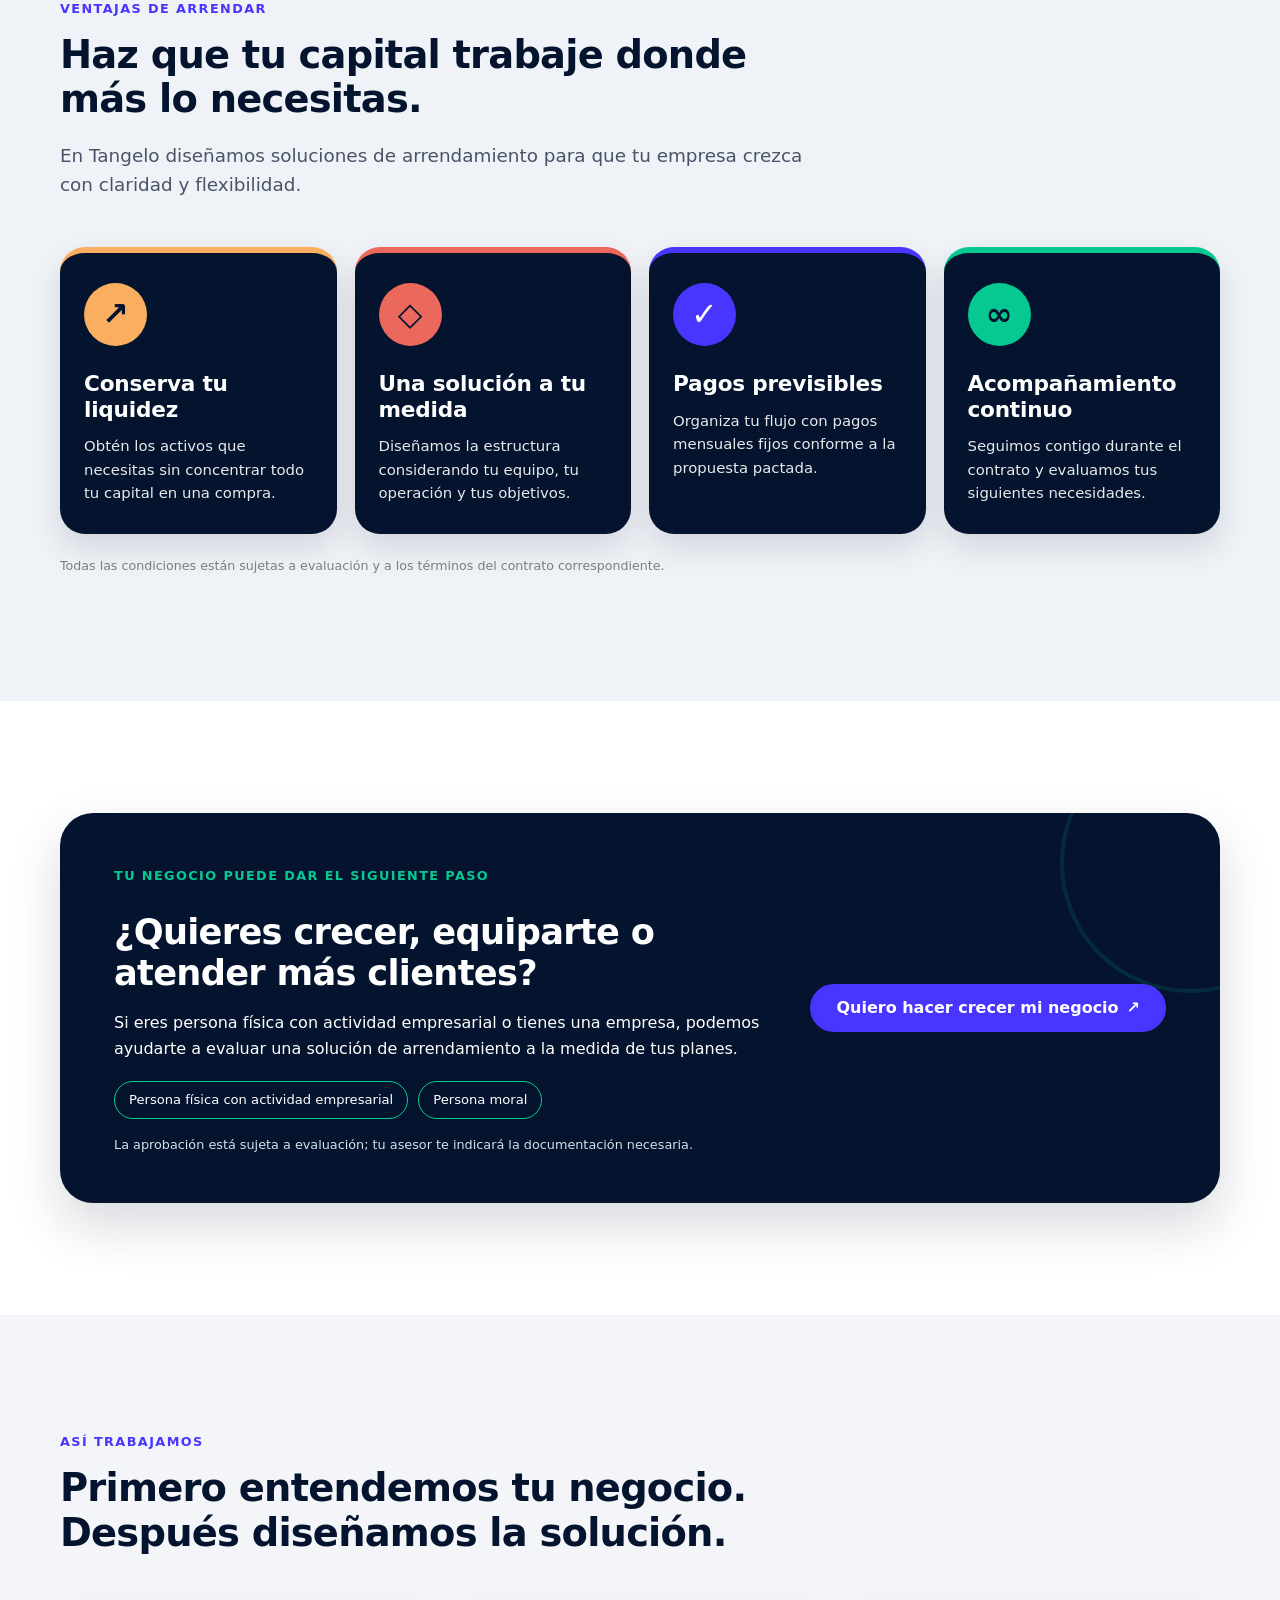
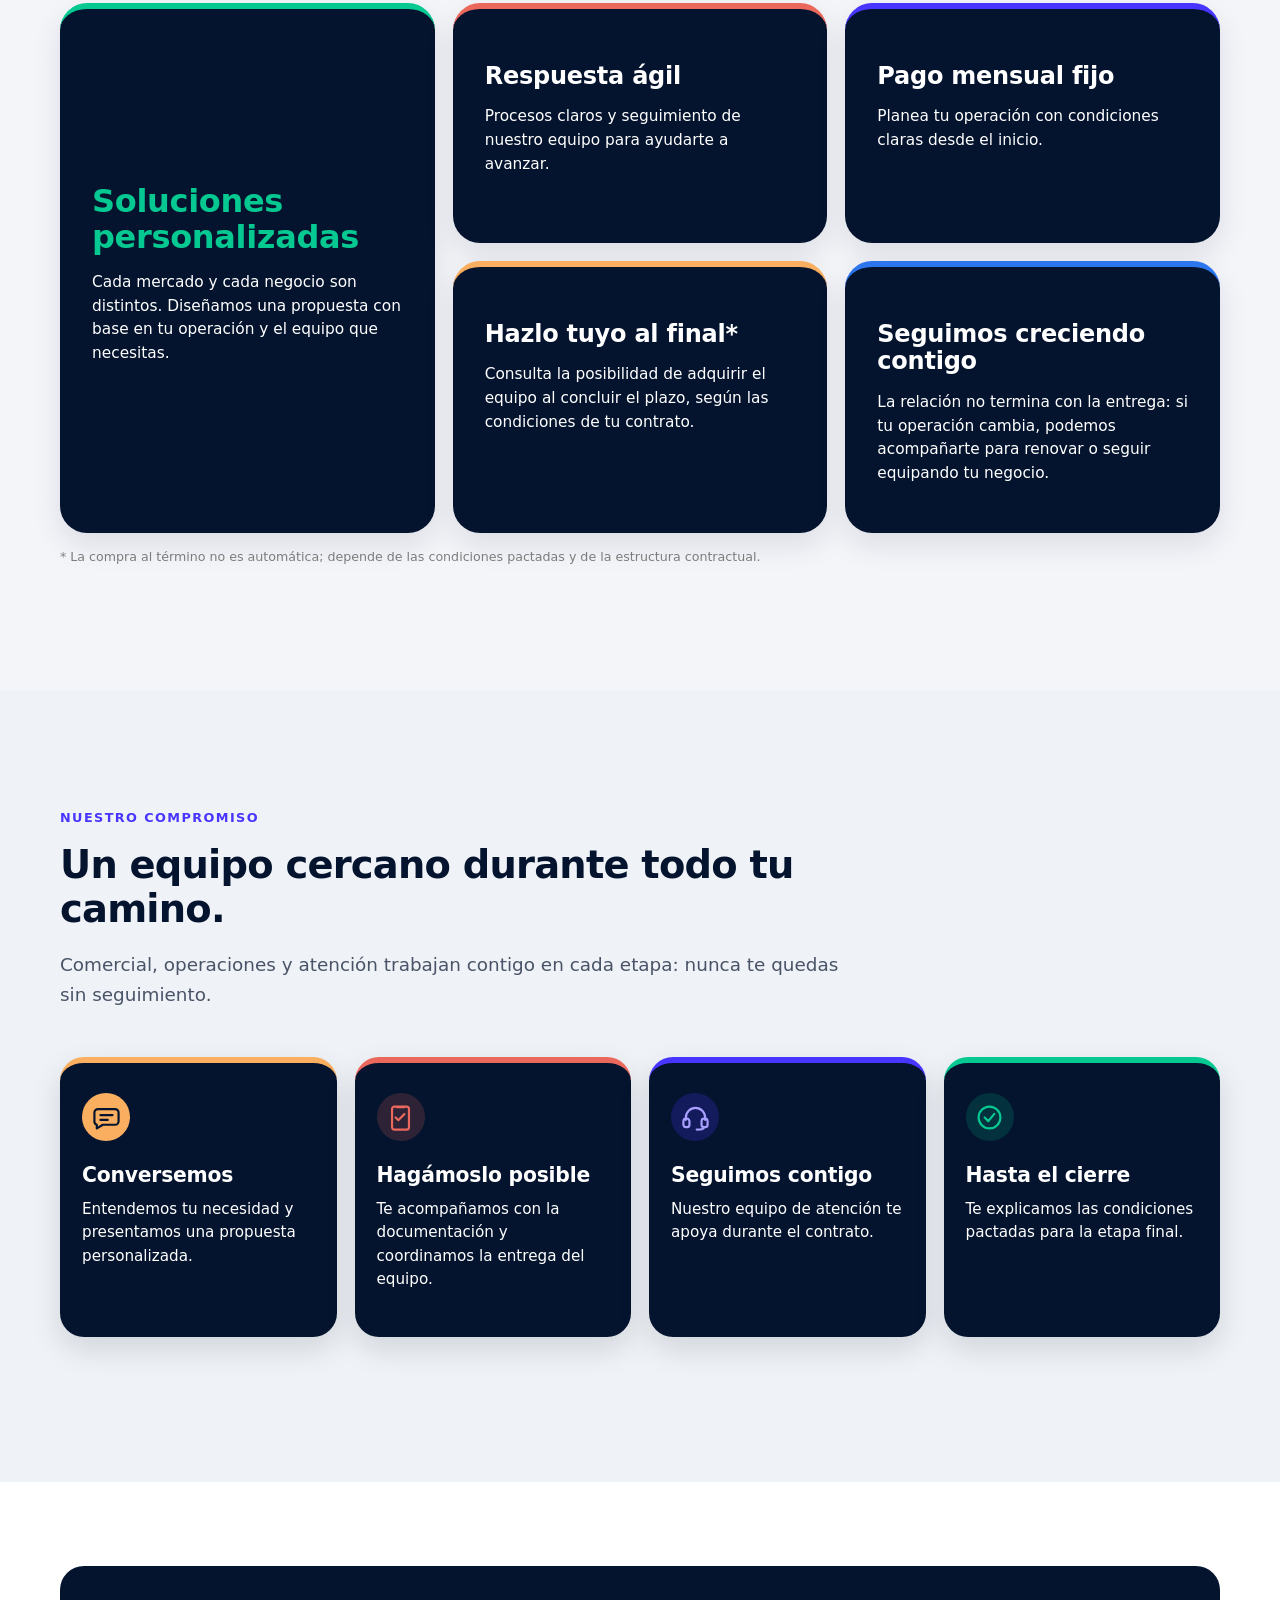
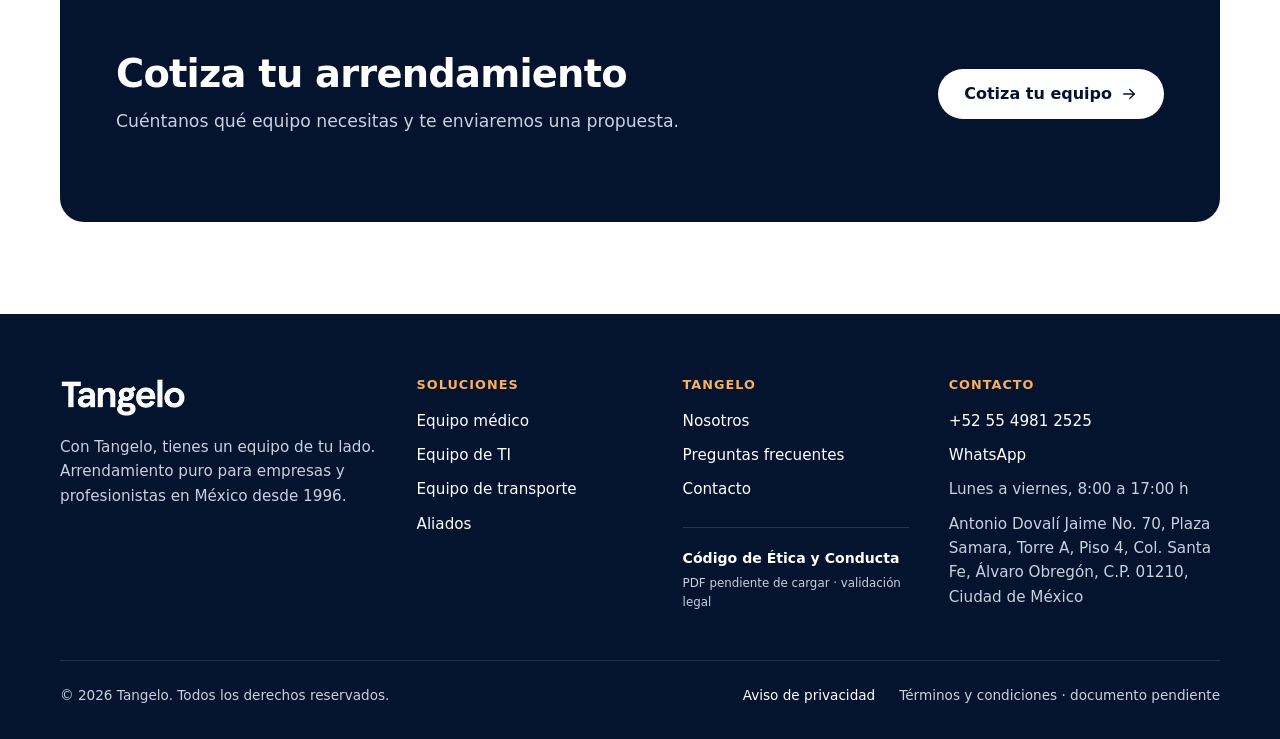
==== commit 7b3f1675: "Ajustes Tangelo 20 noviembre 2026" ====
--- a/arrendamiento.html
+++ b/arrendamiento.html
@@ -77,7 +77,7 @@
 }
 #requisitos .disclaimer-requisitos {color:#667085; font-size:14px; line-height:1.6; margin:20px 0 0;}
 </style>
-<link href="assets/css/redesign.css?v=20261119" rel="stylesheet"/></head>
+<link href="assets/css/redesign.css?v=20261120-v7" rel="stylesheet"/></head>
 <body>
 <a class="saltar" href="#contenido">Saltar al contenido</a>
 <header class="header">
--- a/assets/css/redesign.css
+++ b/assets/css/redesign.css
@@ -940,3 +940,158 @@
 .tg-service-options-v5 .tg-audience-v5--brand .lista-check li:nth-child(3){border-top-color:var(--tg-brand-purple)!important}
 .tg-service-options-v5 .tg-audience-v5--brand .lista-check li:nth-child(4){border-top-color:var(--tg-brand-green)!important}
 .tg-service-options-v5 .tg-audience-v5--brand .lista-check li::before{background-color:var(--tg-brand-green)!important}
+
+
+/* ================================================================
+   AJUSTES 20-NOV-2026 — Solo secciones interiores.
+   Se mantiene intacto el header, el logotipo, styles.css y fonts.
+   ================================================================ */
+
+/* INICIO / CÓMO FUNCIONA: ruta recta y flechas pequeñas en movimiento
+   continuo hacia la derecha, sin círculos ni numeración. */
+#como-funciona .tg-journey{padding-top:4px!important;min-height:0!important}
+#como-funciona .tg-journey__path{display:none!important}
+#como-funciona .tg-journey__arrow-strip{
+  width:100%;height:48px;margin:2px 0 30px;position:relative;isolation:isolate;
+  overflow:hidden;display:flex;align-items:center;
+  -webkit-mask-image:linear-gradient(to right,transparent,#000 3%,#000 97%,transparent);
+  mask-image:linear-gradient(to right,transparent,#000 3%,#000 97%,transparent);
+}
+#como-funciona .tg-journey__arrow-strip::before{
+  content:"";position:absolute;top:50%;left:0;right:0;height:2px;
+  background:var(--tg-brand-green);transform:translateY(-50%);opacity:.43;z-index:-1
+}
+#como-funciona .tg-journey__arrow-track{
+  display:flex;align-items:center;width:max-content;flex:0 0 auto;
+  animation:tg-arrows-go-right 14s linear infinite;will-change:transform
+}
+#como-funciona .tg-journey__arrow-group{
+  display:flex;align-items:center;gap:17px;padding-right:17px;white-space:nowrap;flex:0 0 auto
+}
+#como-funciona .tg-journey__arrow-group>span{
+  display:inline-flex;align-items:center;justify-content:center;
+  color:var(--tg-brand-green);font-size:29px;font-weight:800;line-height:1;
+  width:18px;height:30px;text-shadow:0 1px 1px rgba(4,20,46,.10)
+}
+@keyframes tg-arrows-go-right{from{transform:translateX(-50%)}to{transform:translateX(0)}}
+#como-funciona .tg-journey__list{grid-template-columns:repeat(4,minmax(0,1fr));align-items:stretch!important;gap:18px}
+#como-funciona .tg-journey__list:before{display:none!important;content:none!important}
+#como-funciona .tg-journey__item{
+  display:flex!important;flex-direction:column!important;align-items:stretch!important;
+  width:100%!important;min-width:0!important;height:100%;gap:0!important
+}
+#como-funciona .tg-journey__item:nth-child(n) .tg-journey__card{
+  margin:0!important;min-height:210px!important;height:100%;
+  display:flex;flex-direction:column;align-items:flex-start
+}
+
+/* ARRENDAMIENTO / ASÍ TRABAJAMOS: verde en la tarjeta grande;
+   amarillo en la tarjeta de adquisición al finalizar. */
+.tg-lease-advantage .tg-advantage-grid--brand .tg-advantage:first-child{
+  border-top-color:var(--tg-brand-green)!important
+}
+.tg-lease-advantage .tg-advantage-grid--brand .tg-advantage:nth-child(4){
+  border-top-color:var(--tg-brand-orange)!important
+}
+
+/* EQUIPOS / PARA QUIÉN: sección gris, contenedor blanco,
+   tarjetas individuales oscuras con líneas y checks originales. */
+section.tg-service-options-v5{background:#EFF2F6!important}
+.tg-service-options-v5 .tg-audience-v5--brand{
+  background:#fff!important;color:var(--tg-brand-navy)!important;
+  border:1px solid #E3E6EE!important;border-top:1px solid #E3E6EE!important;
+  box-shadow:0 10px 32px rgba(4,20,46,.055)
+}
+.tg-service-options-v5 .tg-audience-v5--brand::after{display:none!important;content:none!important}
+.tg-service-options-v5 .tg-audience-v5--brand h2,
+.tg-service-options-v5 .tg-audience-v5--brand .etiqueta{color:var(--tg-brand-navy)!important}
+/* No modificar .lista-check li: se conservan el azul, líneas de color,
+   letras blancas y palomita verde. */
+
+/* EQUIPOS / QUÉ PUEDES ARRENDAR: círculo por posición en el orden
+   de la paleta; cualquier selección activa vuelve a verde. */
+.tg-asset-explorer-v5 .tg-asset-choice:nth-child(1) .tg-asset-choice__number{
+  background:var(--tg-brand-orange)!important;color:var(--tg-brand-navy)!important}
+.tg-asset-explorer-v5 .tg-asset-choice:nth-child(2) .tg-asset-choice__number{
+  background:var(--tg-brand-coral)!important;color:#fff!important}
+.tg-asset-explorer-v5 .tg-asset-choice:nth-child(3) .tg-asset-choice__number{
+  background:var(--tg-brand-purple)!important;color:#fff!important}
+.tg-asset-explorer-v5 .tg-asset-choice:nth-child(4) .tg-asset-choice__number{
+  background:var(--tg-brand-green)!important;color:var(--tg-brand-navy)!important}
+.tg-asset-explorer-v5 .tg-asset-choice:nth-child(5) .tg-asset-choice__number{
+  background:var(--tg-brand-blue)!important;color:#fff!important}
+.tg-asset-explorer-v5 .tg-asset-choice:nth-child(6) .tg-asset-choice__number{
+  background:var(--tg-brand-orange)!important;color:var(--tg-brand-navy)!important}
+.tg-asset-explorer-v5 .tg-asset-choice:nth-child(n)[aria-pressed="true"] .tg-asset-choice__number{
+  background:var(--tg-brand-green)!important;color:var(--tg-brand-navy)!important;
+  box-shadow:0 0 0 3px rgba(6,201,146,.2);transition:background-color .25s ease,box-shadow .25s ease
+}
+
+/* EQUIPOS / BENEFICIOS: iconos nítidos, sólidos y en el color asignado.
+   Se conservan movimiento, bordes y tipografía de las tarjetas. */
+.tg-service-benefits-v5 .tg-service-benefit-v5 .icono{
+  opacity:1!important;filter:none!important;backdrop-filter:none!important;
+  background:var(--tg-brand-orange)!important;color:var(--tg-brand-navy)!important;
+  box-shadow:0 10px 22px rgba(250,174,96,.25)
+}
+.tg-service-benefits-v5 .tg-service-benefit-v5:nth-child(2) .icono{
+  background:var(--tg-brand-coral)!important;color:#fff!important;
+  box-shadow:0 10px 22px rgba(235,104,92,.22)
+}
+.tg-service-benefits-v5 .tg-service-benefit-v5:nth-child(3) .icono{
+  background:var(--tg-brand-purple)!important;color:#fff!important;
+  box-shadow:0 10px 22px rgba(72,53,255,.20)
+}
+.tg-service-benefits-v5 .tg-service-benefit-v5:nth-child(4) .icono{
+  background:var(--tg-brand-green)!important;color:var(--tg-brand-navy)!important;
+  box-shadow:0 10px 22px rgba(6,201,146,.2)
+}
+.tg-service-benefits-v5 .tg-service-benefit-v5 .icono svg{
+  opacity:1!important;filter:none!important;stroke:currentColor!important;
+  stroke-width:2.15!important;visibility:visible!important
+}
+
+/* NOSOTROS: líneas orbitales que giran continuamente alrededor
+   de las estadísticas, con marcadores de la misma paleta. */
+.tg-about-hero .tg-bubble-scene--brand .tg-orbit{
+  border-width:2px!important;border-style:dashed!important;
+  border-color:rgba(72,53,255,.55)!important;
+  transform-origin:50% 50%;will-change:transform;
+  animation:tg-about-orbit-clockwise 18s linear infinite!important
+}
+.tg-about-hero .tg-bubble-scene--brand .tg-orbit--two{
+  border-color:rgba(6,201,146,.60)!important;
+  animation:tg-about-orbit-counter 23s linear infinite!important
+}
+.tg-about-hero .tg-bubble-scene--brand .tg-orbit::after{
+  content:"";position:absolute;top:-7px;left:50%;transform:translateX(-50%);
+  width:14px;height:14px;border-radius:50%;background:var(--tg-brand-purple);
+  box-shadow:0 0 0 4px rgba(72,53,255,.12),0 0 15px rgba(72,53,255,.3)
+}
+.tg-about-hero .tg-bubble-scene--brand .tg-orbit--two::after{
+  background:var(--tg-brand-green);
+  box-shadow:0 0 0 4px rgba(6,201,146,.12),0 0 15px rgba(6,201,146,.3)
+}
+@keyframes tg-about-orbit-clockwise{
+  from{transform:rotate(-12deg)}to{transform:rotate(348deg)}
+}
+@keyframes tg-about-orbit-counter{
+  from{transform:rotate(33deg)}to{transform:rotate(-327deg)}
+}
+
+@media(max-width:1100px){
+  #como-funciona .tg-journey__list{grid-template-columns:repeat(2,minmax(0,1fr))}
+  #como-funciona .tg-journey__item:nth-child(n) .tg-journey__card{min-height:175px!important}
+}
+@media(max-width:600px){
+  #como-funciona .tg-journey__list{display:grid!important;grid-template-columns:minmax(0,1fr)!important;gap:14px!important;padding:0!important}
+  #como-funciona .tg-journey__item{display:block!important}
+  #como-funciona .tg-journey__item:nth-child(n) .tg-journey__card{height:auto!important;min-height:0!important;margin:0!important}
+  #como-funciona .tg-journey__arrow-strip{height:39px;margin:4px 0 22px}
+  #como-funciona .tg-journey__arrow-group>span{font-size:25px}
+}
+@media(prefers-reduced-motion:reduce){
+  #como-funciona .tg-journey__arrow-track{animation:none!important;transform:none!important}
+  .tg-about-hero .tg-bubble-scene--brand .tg-orbit{animation:none!important}
+  .tg-about-hero .tg-bubble-scene--brand .tg-orbit--two{animation:none!important}
+}
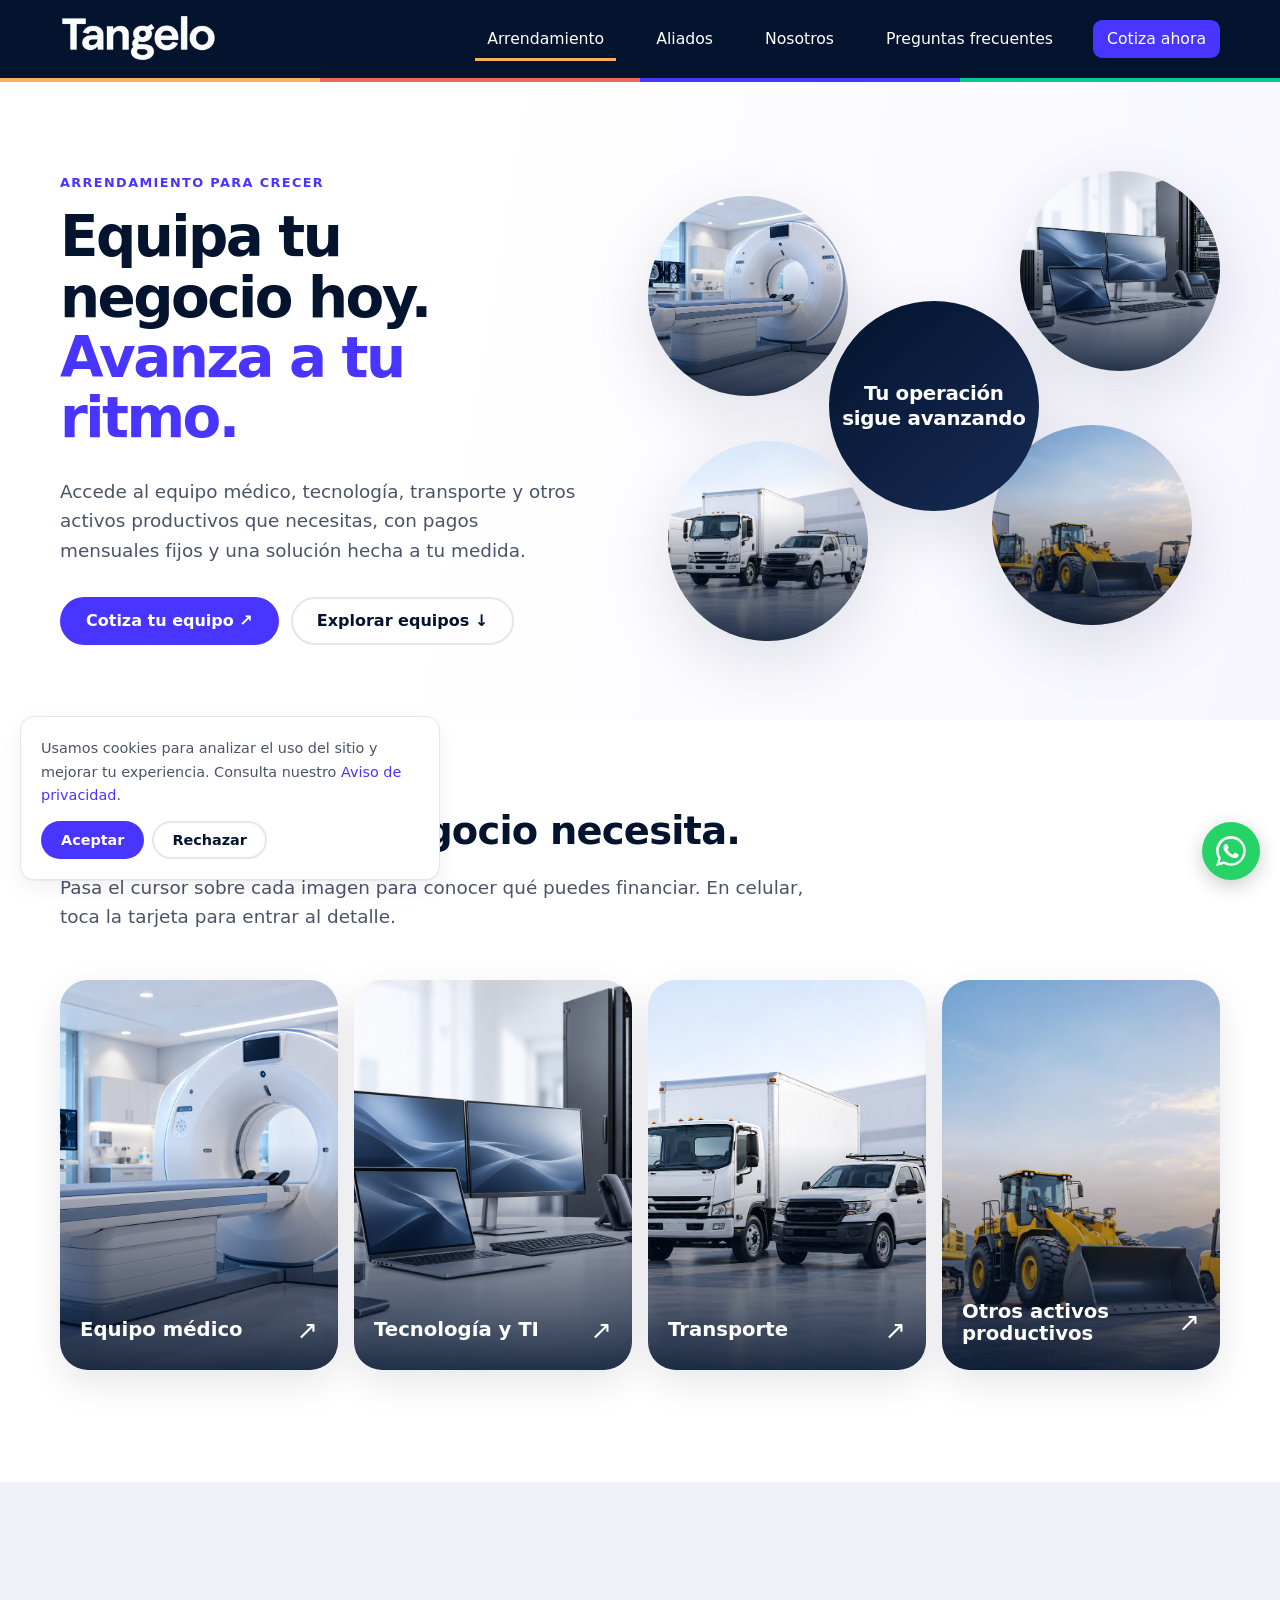
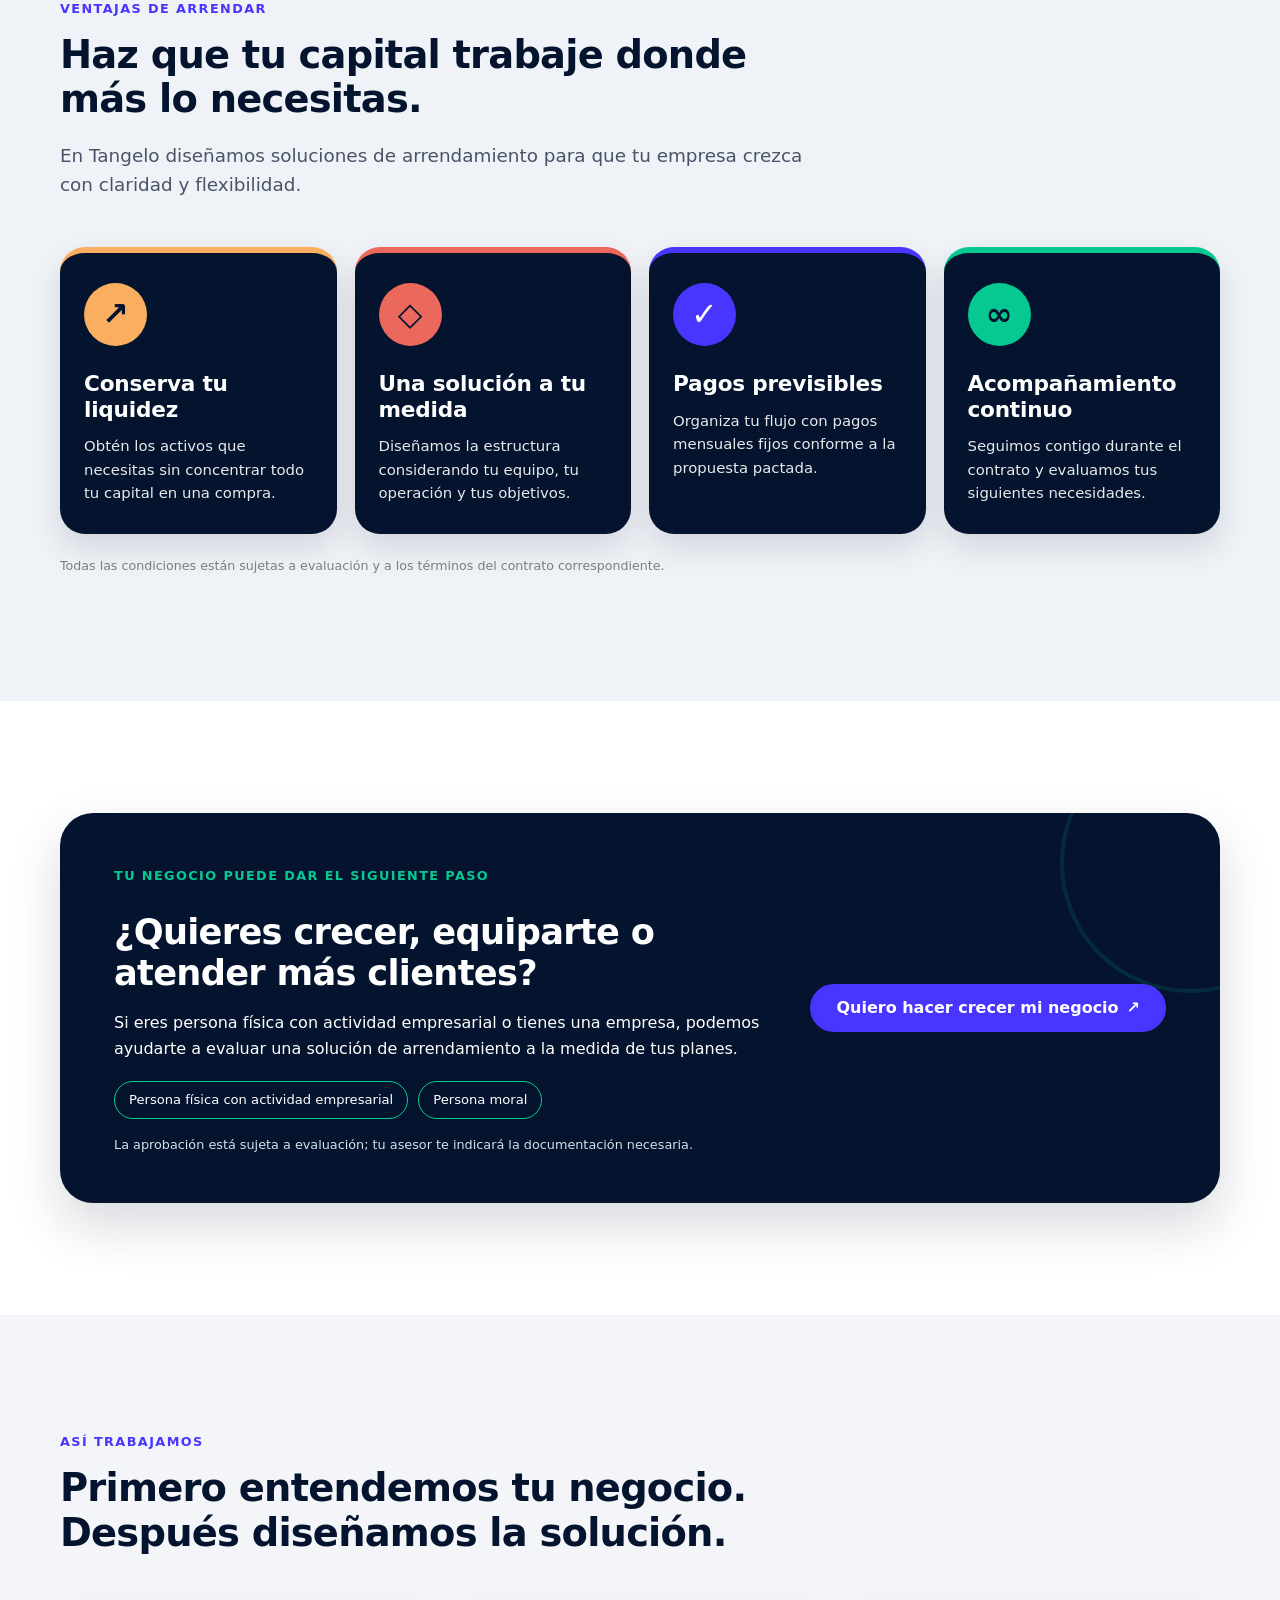
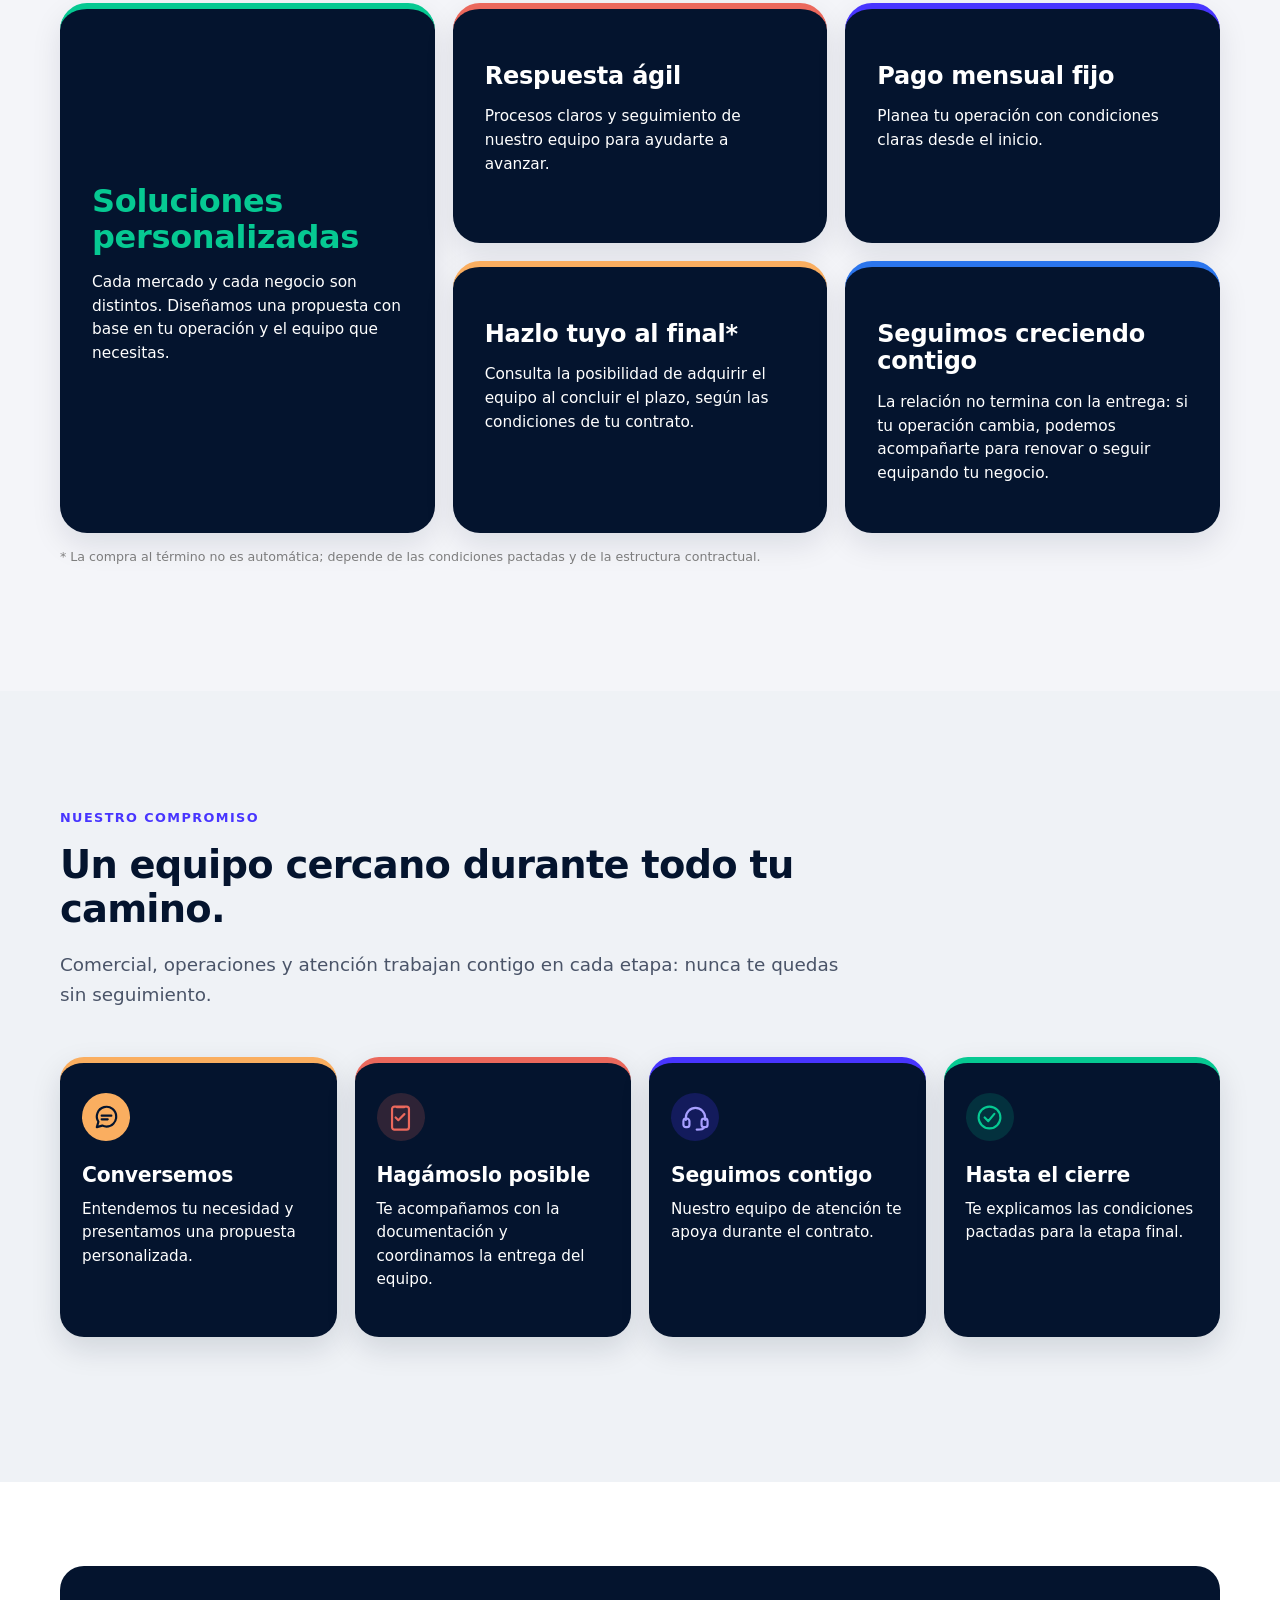
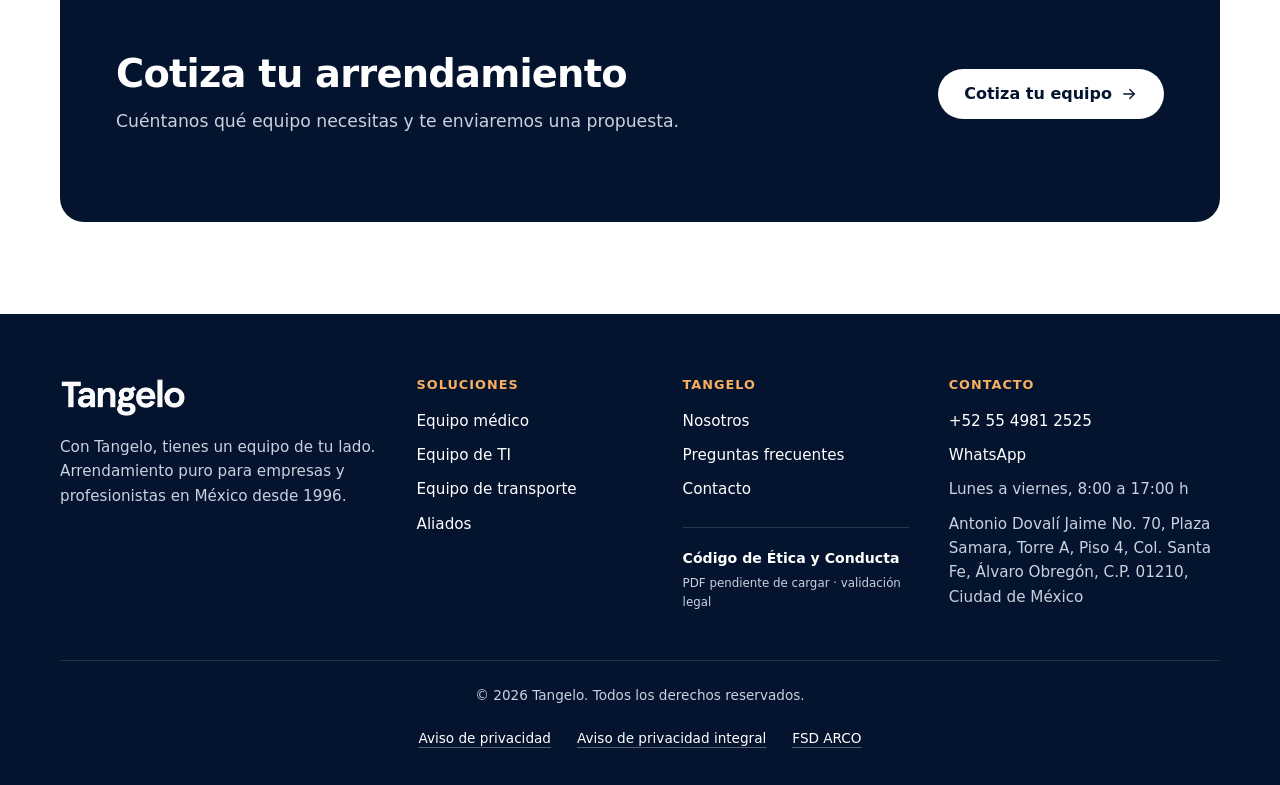
==== commit cfff70b4: "Actualizacion web Tangelo y documentos legales" ====
--- a/arrendamiento.html
+++ b/arrendamiento.html
@@ -77,7 +77,7 @@
 }
 #requisitos .disclaimer-requisitos {color:#667085; font-size:14px; line-height:1.6; margin:20px 0 0;}
 </style>
-<link href="assets/css/redesign.css?v=20261120-v7" rel="stylesheet"/></head>
+<link href="assets/css/redesign.css?v=20261124-v8" rel="stylesheet"/></head>
 <body>
 <a class="saltar" href="#contenido">Saltar al contenido</a>
 <header class="header">
@@ -133,7 +133,7 @@
 <article class="tg-advantage" data-reveal=""><h3>Hazlo tuyo al final*</h3><p>Consulta la posibilidad de adquirir el equipo al concluir el plazo, según las condiciones de tu contrato.</p></article>
 <article class="tg-advantage tg-advantage--follow" data-reveal=""><h3>Seguimos creciendo contigo</h3><p>La relación no termina con la entrega: si tu operación cambia, podemos acompañarte para renovar o seguir equipando tu negocio.</p></article></div><p class="tg-legal-note">* La compra al término no es automática; depende de las condiciones pactadas y de la estructura contractual.</p>
 </div></section>
-<section class="seccion tg-commitment"><div class="contenedor"><div class="encabezado-seccion" data-reveal=""><span class="etiqueta">NUESTRO COMPROMISO</span><h2>Un equipo cercano durante todo tu camino.</h2><p class="lead">Comercial, operaciones y atención trabajan contigo en cada etapa: nunca te quedas sin seguimiento.</p></div><ol class="tg-commitment__steps tg-commitment__steps--palette tg-commitment__steps--brand"><li data-reveal=""><span aria-hidden="true" class="tg-commitment__pictogram"><svg aria-hidden="true" class="tg-commit-icon" fill="none" stroke="currentColor" stroke-linecap="round" stroke-linejoin="round" stroke-width="1.8" viewbox="0 0 24 24"><path d="M5 5h14a3 3 0 0 1 3 3v7a3 3 0 0 1-3 3H9l-5 3v-3a3 3 0 0 1-2-3V8a3 3 0 0 1 3-3Z"></path><path d="M7 10h10M7 14h6"></path></svg></span><h3>Conversemos</h3><p>Entendemos tu necesidad y presentamos una propuesta personalizada.</p></li><li data-reveal=""><span aria-hidden="true" class="tg-commitment__pictogram"><svg aria-hidden="true" class="tg-commit-icon" fill="none" stroke="currentColor" stroke-linecap="round" stroke-linejoin="round" stroke-width="1.8" viewbox="0 0 24 24"><rect height="19" rx="2" width="14" x="5" y="3"></rect><path d="M9 3.5h6M8 12l2.2 2.2 5-5"></path></svg></span><h3>Hagámoslo posible</h3><p>Te acompañamos con la documentación y coordinamos la entrega del equipo.</p></li><li data-reveal=""><span aria-hidden="true" class="tg-commitment__pictogram"><svg aria-hidden="true" class="tg-commit-icon" fill="none" stroke="currentColor" stroke-linecap="round" stroke-linejoin="round" stroke-width="1.8" viewbox="0 0 24 24"><path d="M4 14v-2a8 8 0 0 1 16 0v2"></path><rect height="7" rx="2" width="5" x="2" y="13"></rect><rect height="7" rx="2" width="5" x="17" y="13"></rect><path d="M19 20c0 2-2 2-6 2"></path></svg></span><h3>Seguimos contigo</h3><p>Nuestro equipo de atención te apoya durante el contrato.</p></li><li data-reveal=""><span aria-hidden="true" class="tg-commitment__pictogram"><svg aria-hidden="true" class="tg-commit-icon" fill="none" stroke="currentColor" stroke-linecap="round" stroke-linejoin="round" stroke-width="1.8" viewbox="0 0 24 24"><circle cx="12" cy="12" r="9"></circle><path d="m8 12 3 3 5-6"></path></svg></span><h3>Hasta el cierre</h3><p>Te explicamos las condiciones pactadas para la etapa final.</p></li></ol></div></section>
+<section class="seccion tg-commitment"><div class="contenedor"><div class="encabezado-seccion" data-reveal=""><span class="etiqueta">NUESTRO COMPROMISO</span><h2>Un equipo cercano durante todo tu camino.</h2><p class="lead">Comercial, operaciones y atención trabajan contigo en cada etapa: nunca te quedas sin seguimiento.</p></div><ol class="tg-commitment__steps tg-commitment__steps--palette tg-commitment__steps--brand"><li data-reveal=""><span aria-hidden="true" class="tg-commitment__pictogram"><svg aria-hidden="true" class="tg-commit-icon" fill="none" stroke="currentColor" stroke-linecap="round" stroke-linejoin="round" stroke-width="1.8" viewBox="0 0 24 24"><path d="M20 11.5a8 8 0 0 1-8 8c-1.2 0-2.4-.3-3.5-.8L4 20l1.3-4.5A8 8 0 1 1 20 11.5Z"></path><path d="M8 10.5h8M8 13.5h5"></path></svg></span><h3>Conversemos</h3><p>Entendemos tu necesidad y presentamos una propuesta personalizada.</p></li><li data-reveal=""><span aria-hidden="true" class="tg-commitment__pictogram"><svg aria-hidden="true" class="tg-commit-icon" fill="none" stroke="currentColor" stroke-linecap="round" stroke-linejoin="round" stroke-width="1.8" viewbox="0 0 24 24"><rect height="19" rx="2" width="14" x="5" y="3"></rect><path d="M9 3.5h6M8 12l2.2 2.2 5-5"></path></svg></span><h3>Hagámoslo posible</h3><p>Te acompañamos con la documentación y coordinamos la entrega del equipo.</p></li><li data-reveal=""><span aria-hidden="true" class="tg-commitment__pictogram"><svg aria-hidden="true" class="tg-commit-icon" fill="none" stroke="currentColor" stroke-linecap="round" stroke-linejoin="round" stroke-width="1.8" viewbox="0 0 24 24"><path d="M4 14v-2a8 8 0 0 1 16 0v2"></path><rect height="7" rx="2" width="5" x="2" y="13"></rect><rect height="7" rx="2" width="5" x="17" y="13"></rect><path d="M19 20c0 2-2 2-6 2"></path></svg></span><h3>Seguimos contigo</h3><p>Nuestro equipo de atención te apoya durante el contrato.</p></li><li data-reveal=""><span aria-hidden="true" class="tg-commitment__pictogram"><svg aria-hidden="true" class="tg-commit-icon" fill="none" stroke="currentColor" stroke-linecap="round" stroke-linejoin="round" stroke-width="1.8" viewbox="0 0 24 24"><circle cx="12" cy="12" r="9"></circle><path d="m8 12 3 3 5-6"></path></svg></span><h3>Hasta el cierre</h3><p>Te explicamos las condiciones pactadas para la etapa final.</p></li></ol></div></section>
 <section class="seccion tg-lease-end-section" data-reveal-section=""><div class="contenedor">
 <div class="banda banda--marino">
 <div><h2>Cotiza tu arrendamiento</h2><p>Cuéntanos qué equipo necesitas y te enviaremos una propuesta.</p></div>
@@ -175,14 +175,7 @@
 </ul>
 </div>
 </div>
-<div class="footer__legal">
-<span>© <span data-anio="">2026</span> Tangelo. Todos los derechos reservados.</span>
-<ul>
-<li><a href="aviso-de-privacidad.html">Aviso de privacidad</a></li>
-<!-- Publicar cuando Legal actualice el documento -->
-<li><span>Términos y condiciones · documento pendiente</span></li>
-</ul>
-</div>
+<div class="footer__legal"> <span>© <span data-anio="">2026</span> Tangelo. Todos los derechos reservados.</span> <ul aria-label="Documentos legales"> <li><a href="legal/aviso-de-privacidad-simplificado-clientes.pdf" target="_blank" rel="noopener" type="application/pdf">Aviso de privacidad</a></li> <li><a href="legal/aviso-de-privacidad-integral.pdf" target="_blank" rel="noopener" type="application/pdf">Aviso de privacidad integral</a></li> <li><a href="legal/formato-solicitud-derechos-arco.pdf" target="_blank" rel="noopener" type="application/pdf">FSD ARCO</a></li> </ul> </div>
 </div>
 </footer>
 <a aria-label="Escríbanos por WhatsApp" class="whatsapp" href="https://wa.me/525549812525" rel="noopener" target="_blank"><svg aria-hidden="true" fill="currentColor" viewbox="0 0 24 24"><path d="M17.5 14.4c-.3-.1-1.8-.9-2-1-.3-.1-.5-.1-.7.1-.2.3-.8 1-.9 1.2-.2.2-.3.2-.6.1-.3-.1-1.3-.5-2.4-1.5-.9-.8-1.5-1.8-1.7-2.1-.2-.3 0-.5.1-.6l.4-.5c.2-.2.2-.3.3-.5.1-.2 0-.4 0-.5l-.9-2.2c-.2-.6-.5-.5-.7-.5h-.6c-.2 0-.5.1-.8.4-.3.3-1 1-1 2.5s1.1 2.9 1.2 3.1c.1.2 2.1 3.2 5.1 4.5.7.3 1.3.5 1.7.6.7.2 1.4.2 1.9.1.6-.1 1.8-.7 2-1.4.2-.7.2-1.3.2-1.4-.1-.1-.3-.2-.6-.3ZM12 21.8c-1.8 0-3.5-.5-5-1.4l-.4-.2-3.7 1 1-3.6-.2-.4A9.8 9.8 0 0 1 12 2.2 9.8 9.8 0 0 1 21.8 12 9.8 9.8 0 0 1 12 21.8Zm8.4-18.2A11.8 11.8 0 0 0 1.8 17.9L.1 24l6.3-1.6A11.8 11.8 0 0 0 23.8 12c0-3.2-1.2-6.1-3.4-8.4Z"></path></svg></a>
--- a/assets/css/redesign.css
+++ b/assets/css/redesign.css
@@ -1095,3 +1095,107 @@
   .tg-about-hero .tg-bubble-scene--brand .tg-orbit{animation:none!important}
   .tg-about-hero .tg-bubble-scene--brand .tg-orbit--two{animation:none!important}
 }
+
+
+
+/* ============================================================
+   Tangelo | Ajustes solicitados 24-nov-2026
+   Reglas delimitadas: no modifican la cabecera, logo ni fuentes.
+   ============================================================ */
+
+/* Avisos legales: centrados, sin enlaces amontonados. */
+.footer .footer__legal {
+  display:flex;
+  flex-direction:column;
+  flex-wrap:nowrap;
+  align-items:center;
+  justify-content:center;
+  gap:16px;
+  text-align:center;
+}
+.footer .footer__legal > span { display:block; line-height:1.6; }
+.footer .footer__legal ul {
+  display:flex;
+  flex-wrap:wrap;
+  justify-content:center;
+  align-items:center;
+  list-style:none;
+  padding:0;
+  margin:0;
+  gap:10px 26px;
+}
+.footer .footer__legal li { list-style:none; margin:0; padding:0; }
+.footer .footer__legal li a {
+  display:inline-block;
+  color:#fff;
+  line-height:1.5;
+  padding:5px 0;
+  white-space:normal;
+  text-decoration:underline;
+  text-underline-offset:4px;
+  text-decoration-color:rgba(255,255,255,.32);
+  transition:color .2s ease,text-decoration-color .2s ease;
+}
+.footer .footer__legal li a:hover,
+.footer .footer__legal li a:focus-visible {
+  color:#FAAE60;
+  text-decoration-color:currentColor;
+}
+@media (max-width:560px){
+  .footer .footer__legal ul {flex-direction:column;gap:8px;}
+}
+
+/* Arrendamiento: pictograma de Conversemos del mismo trazo y tamaño. */
+.tg-commitment__steps--brand .tg-commit-icon {
+  display:block;
+  width:29px;
+  height:29px;
+  stroke-width:1.8;
+}
+
+/* Aliados: retirar numeración y colorear títulos según aro de cada círculo. */
+.tg-allies-orbit .tg-allies-node--brand > span {display:none!important;}
+.tg-allies-orbit .tg-allies-node--a.tg-allies-node--brand strong {color:#FAAE60!important;}
+.tg-allies-orbit .tg-allies-node--t.tg-allies-node--brand strong {color:#2B75ED!important;}
+.tg-allies-orbit .tg-allies-node--c.tg-allies-node--brand strong {color:#06C992!important;}
+.tg-allies-orbit .tg-allies-node--brand strong {line-height:1.14;}
+.tg-allies-orbit .tg-allies-node--c.tg-allies-node--brand strong {font-size:clamp(.84rem,1.4vw,1.06rem)!important;letter-spacing:-.02em;}
+.tg-allies-orbit .tg-allies-ring {z-index:0;}
+.tg-allies-orbit .tg-allies-node {z-index:1;}
+.tg-allies-cycle-arrow {
+  position:absolute;
+  display:grid;
+  place-items:center;
+  width:27px;
+  height:27px;
+  border-radius:50%;
+  background:#fff;
+  box-shadow:0 2px 11px rgba(4,20,46,.11);
+  pointer-events:none;
+}
+.tg-allies-cycle-arrow svg {width:17px;height:17px;display:block;}
+.tg-allies-cycle-arrow--top {top:-15px;left:calc(50% - 14px);color:#FAAE60;}
+.tg-allies-cycle-arrow--right {right:4%;top:76%;color:#2B75ED;transform:rotate(135deg);}
+.tg-allies-cycle-arrow--bottom {bottom:10%;left:20%;color:#06C992;transform:rotate(225deg);}
+@media (max-width:600px){
+  .tg-allies-cycle-arrow {width:23px;height:23px;}
+  .tg-allies-cycle-arrow svg{width:15px;height:15px;}
+}
+@media (prefers-reduced-motion: reduce){
+  .tg-allies-orbit .tg-allies-ring{animation:none!important;}
+}
+
+/* Página legal: el PDF original es la fuente, no se transcribe ni altera. */
+.tg-privacy-hero .lead {max-width:760px;}
+.tg-privacy-actions {display:flex;align-items:center;flex-wrap:wrap;gap:12px;margin-top:25px;}
+.tg-privacy-actions .btn {max-width:100%;white-space:normal;text-align:center;}
+.tg-privacy-section {background:#F4F6FA;}
+.tg-privacy-viewer {background:#fff;border:1px solid #DFE5EF;border-radius:18px;overflow:hidden;box-shadow:0 12px 30px rgba(4,20,46,.06);}
+.tg-privacy-viewer iframe {display:block;border:0;width:100%;height:min(82vh,900px);min-height:480px;}
+.tg-privacy-fallback {margin-top:14px;color:#394860;text-align:center;}
+.tg-privacy-fallback a {color:#2B75ED;text-decoration:underline;}
+@media (max-width:600px){
+ .tg-privacy-actions{flex-direction:column;align-items:stretch;}
+ .tg-privacy-actions .btn{width:100%;}
+ .tg-privacy-viewer iframe{min-height:390px;height:62vh;}
+}
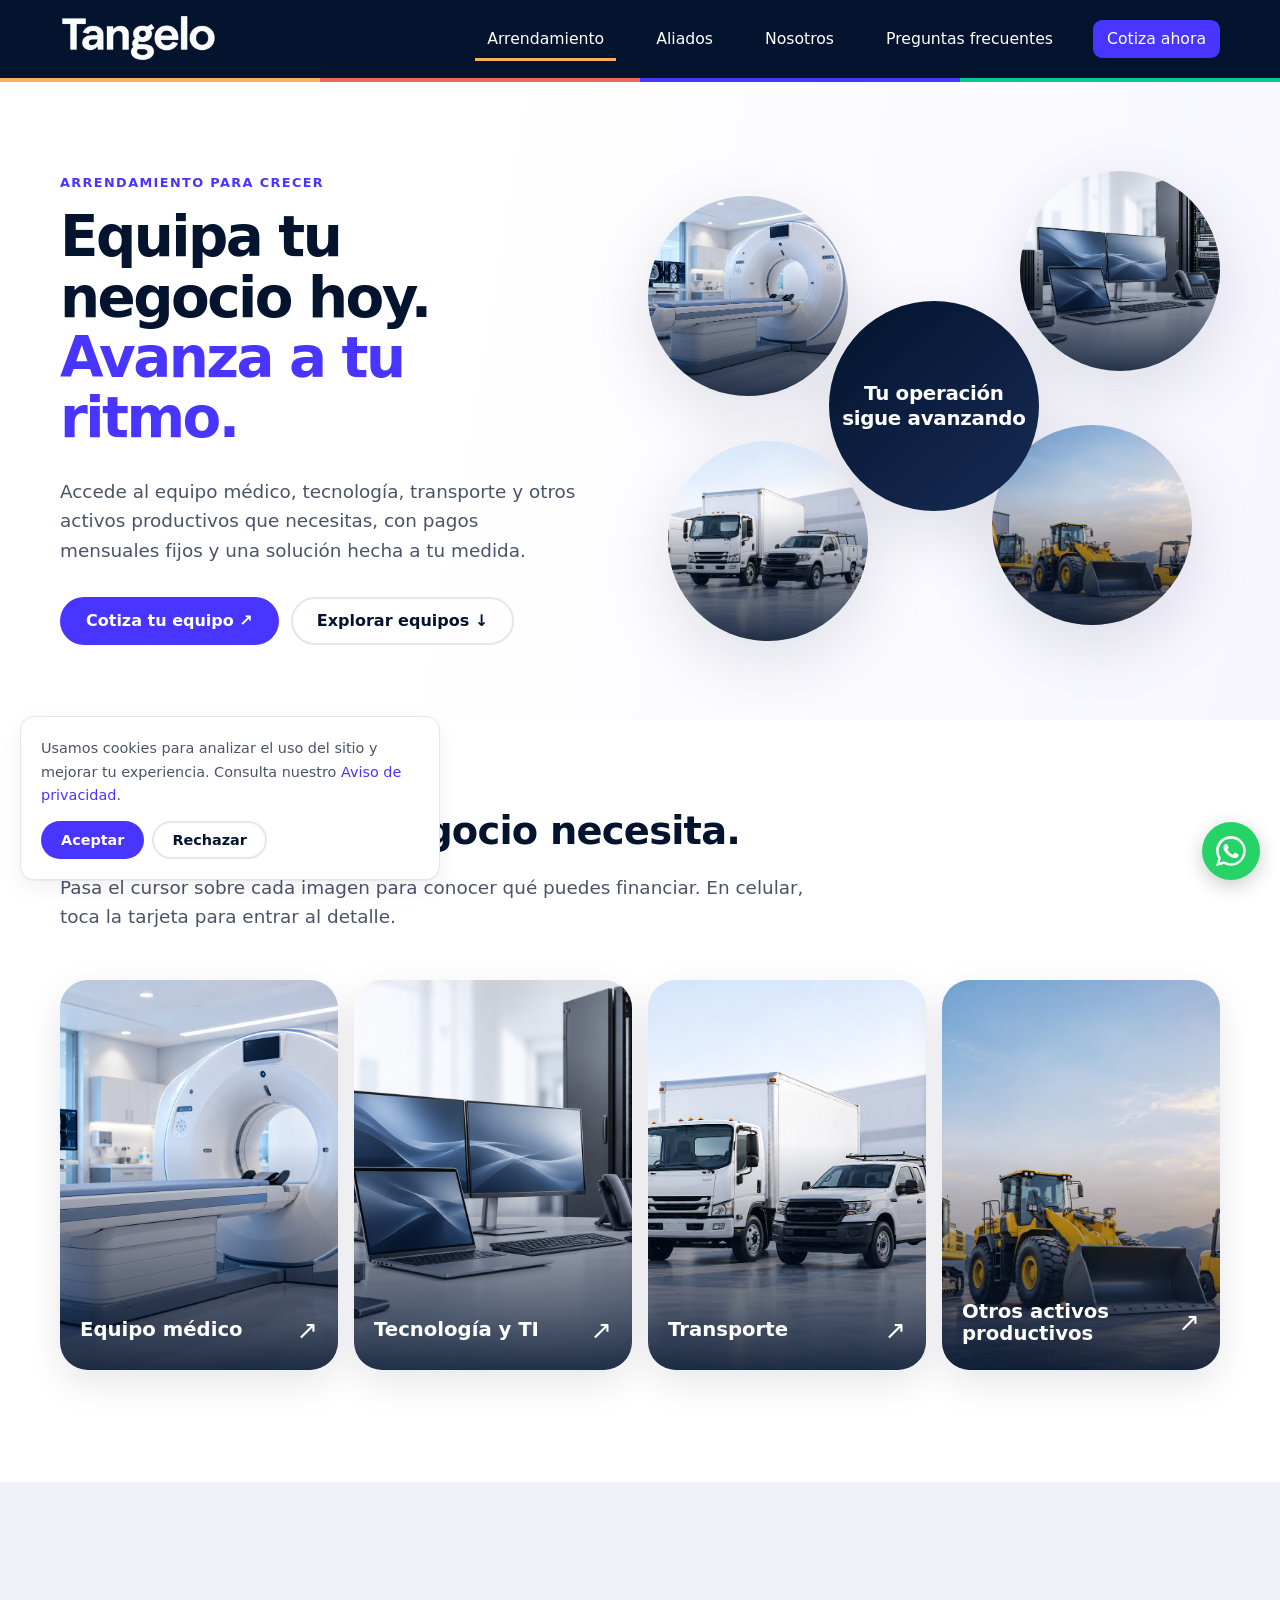
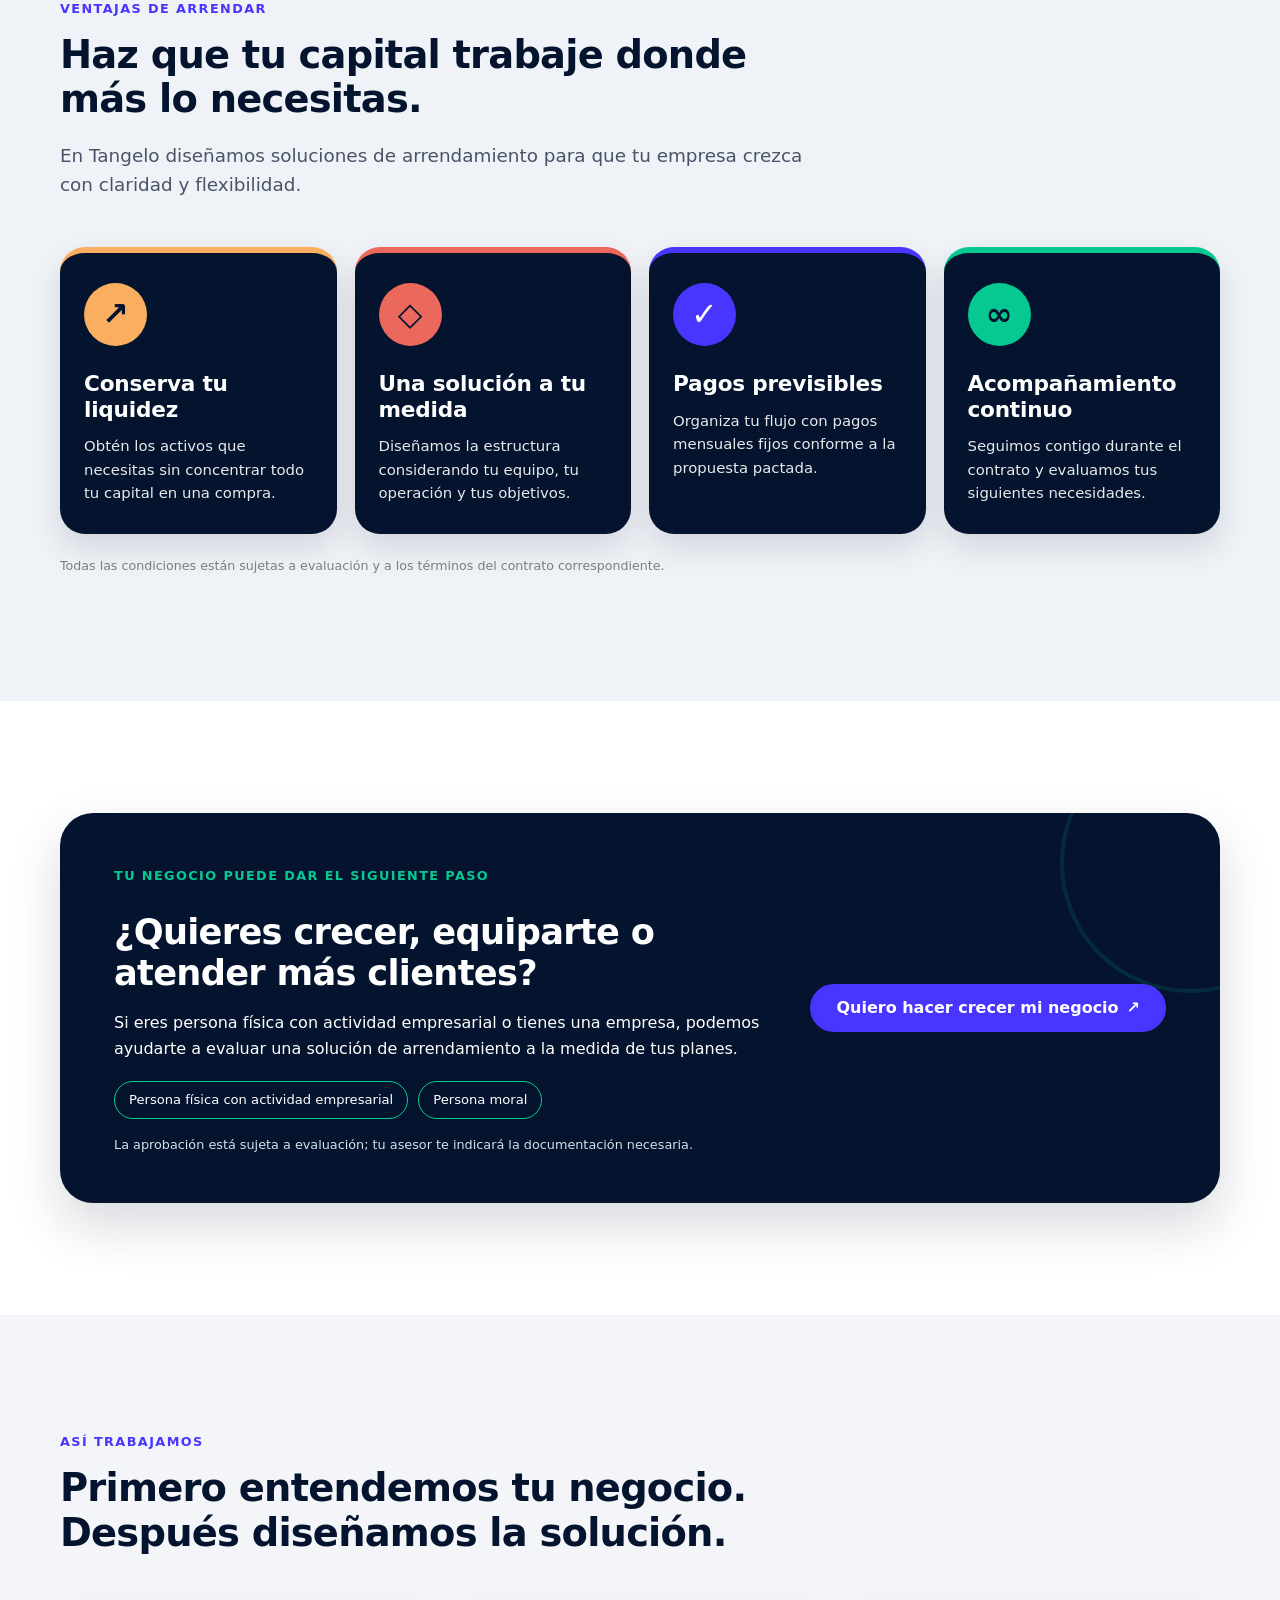
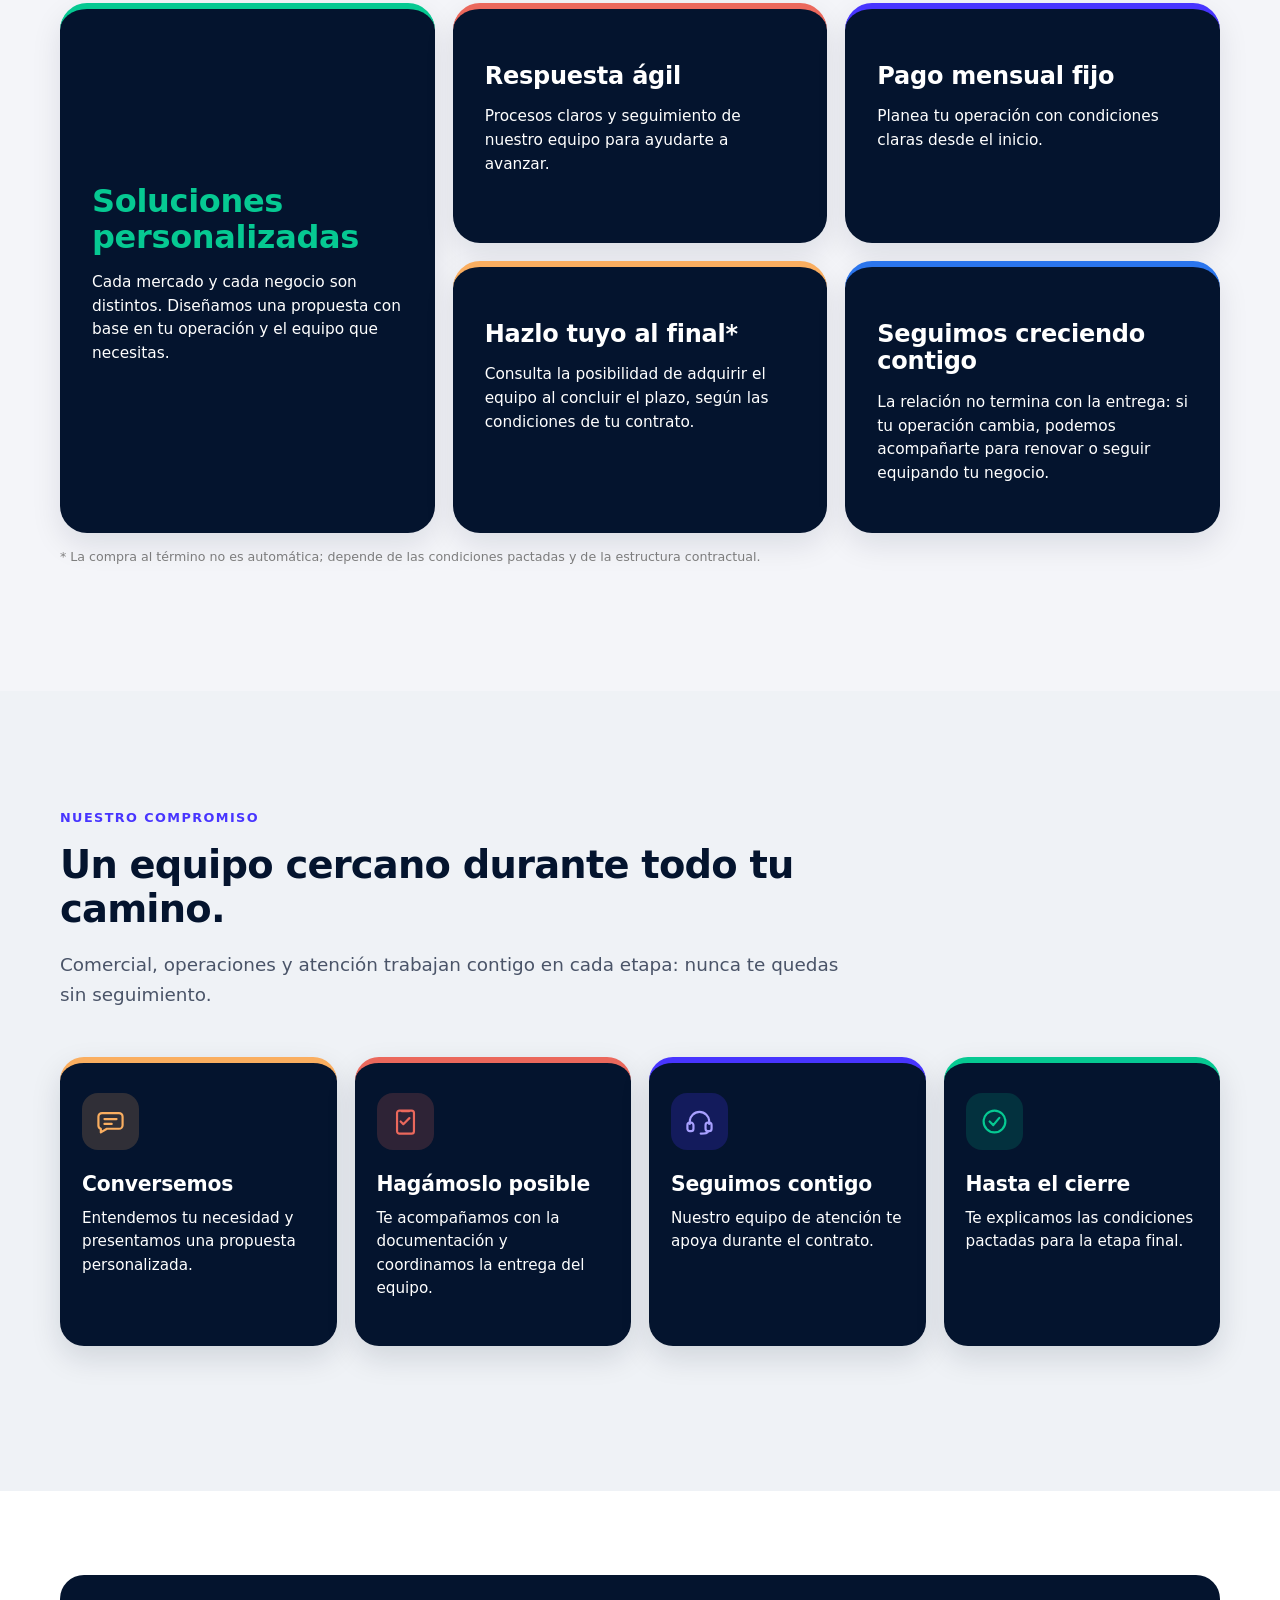
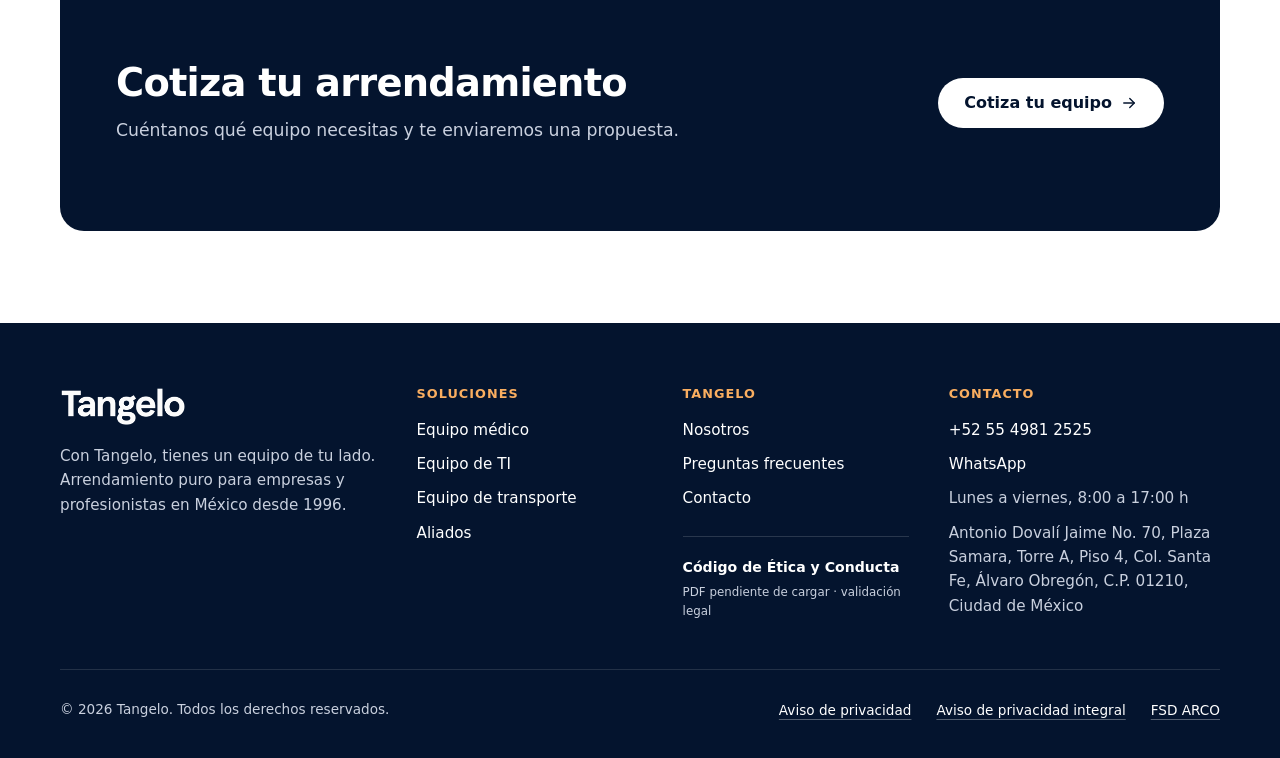
==== commit 95e7e162: "Ajustar footer legal e icono Conversemos Tangelo" ====
--- a/arrendamiento.html
+++ b/arrendamiento.html
@@ -77,7 +77,7 @@
 }
 #requisitos .disclaimer-requisitos {color:#667085; font-size:14px; line-height:1.6; margin:20px 0 0;}
 </style>
-<link href="assets/css/redesign.css?v=20261124-v8" rel="stylesheet"/></head>
+<link href="assets/css/redesign.css?v=20261124-v9" rel="stylesheet"/></head>
 <body>
 <a class="saltar" href="#contenido">Saltar al contenido</a>
 <header class="header">
@@ -133,7 +133,7 @@
 <article class="tg-advantage" data-reveal=""><h3>Hazlo tuyo al final*</h3><p>Consulta la posibilidad de adquirir el equipo al concluir el plazo, según las condiciones de tu contrato.</p></article>
 <article class="tg-advantage tg-advantage--follow" data-reveal=""><h3>Seguimos creciendo contigo</h3><p>La relación no termina con la entrega: si tu operación cambia, podemos acompañarte para renovar o seguir equipando tu negocio.</p></article></div><p class="tg-legal-note">* La compra al término no es automática; depende de las condiciones pactadas y de la estructura contractual.</p>
 </div></section>
-<section class="seccion tg-commitment"><div class="contenedor"><div class="encabezado-seccion" data-reveal=""><span class="etiqueta">NUESTRO COMPROMISO</span><h2>Un equipo cercano durante todo tu camino.</h2><p class="lead">Comercial, operaciones y atención trabajan contigo en cada etapa: nunca te quedas sin seguimiento.</p></div><ol class="tg-commitment__steps tg-commitment__steps--palette tg-commitment__steps--brand"><li data-reveal=""><span aria-hidden="true" class="tg-commitment__pictogram"><svg aria-hidden="true" class="tg-commit-icon" fill="none" stroke="currentColor" stroke-linecap="round" stroke-linejoin="round" stroke-width="1.8" viewBox="0 0 24 24"><path d="M20 11.5a8 8 0 0 1-8 8c-1.2 0-2.4-.3-3.5-.8L4 20l1.3-4.5A8 8 0 1 1 20 11.5Z"></path><path d="M8 10.5h8M8 13.5h5"></path></svg></span><h3>Conversemos</h3><p>Entendemos tu necesidad y presentamos una propuesta personalizada.</p></li><li data-reveal=""><span aria-hidden="true" class="tg-commitment__pictogram"><svg aria-hidden="true" class="tg-commit-icon" fill="none" stroke="currentColor" stroke-linecap="round" stroke-linejoin="round" stroke-width="1.8" viewbox="0 0 24 24"><rect height="19" rx="2" width="14" x="5" y="3"></rect><path d="M9 3.5h6M8 12l2.2 2.2 5-5"></path></svg></span><h3>Hagámoslo posible</h3><p>Te acompañamos con la documentación y coordinamos la entrega del equipo.</p></li><li data-reveal=""><span aria-hidden="true" class="tg-commitment__pictogram"><svg aria-hidden="true" class="tg-commit-icon" fill="none" stroke="currentColor" stroke-linecap="round" stroke-linejoin="round" stroke-width="1.8" viewbox="0 0 24 24"><path d="M4 14v-2a8 8 0 0 1 16 0v2"></path><rect height="7" rx="2" width="5" x="2" y="13"></rect><rect height="7" rx="2" width="5" x="17" y="13"></rect><path d="M19 20c0 2-2 2-6 2"></path></svg></span><h3>Seguimos contigo</h3><p>Nuestro equipo de atención te apoya durante el contrato.</p></li><li data-reveal=""><span aria-hidden="true" class="tg-commitment__pictogram"><svg aria-hidden="true" class="tg-commit-icon" fill="none" stroke="currentColor" stroke-linecap="round" stroke-linejoin="round" stroke-width="1.8" viewbox="0 0 24 24"><circle cx="12" cy="12" r="9"></circle><path d="m8 12 3 3 5-6"></path></svg></span><h3>Hasta el cierre</h3><p>Te explicamos las condiciones pactadas para la etapa final.</p></li></ol></div></section>
+<section class="seccion tg-commitment"><div class="contenedor"><div class="encabezado-seccion" data-reveal=""><span class="etiqueta">NUESTRO COMPROMISO</span><h2>Un equipo cercano durante todo tu camino.</h2><p class="lead">Comercial, operaciones y atención trabajan contigo en cada etapa: nunca te quedas sin seguimiento.</p></div><ol class="tg-commitment__steps tg-commitment__steps--palette tg-commitment__steps--brand"><li data-reveal=""><span aria-hidden="true" class="tg-commitment__pictogram"><svg aria-hidden="true" class="tg-commit-icon" fill="none" stroke="currentColor" stroke-linecap="round" stroke-linejoin="round" stroke-width="1.8" viewBox="0 0 24 24"><path d="M5 5h14a3 3 0 0 1 3 3v7a3 3 0 0 1-3 3H9l-5 3v-3a3 3 0 0 1-2-3V8a3 3 0 0 1 3-3Z"></path><path d="M7 10h10M7 14h6"></path></svg></span><h3>Conversemos</h3><p>Entendemos tu necesidad y presentamos una propuesta personalizada.</p></li><li data-reveal=""><span aria-hidden="true" class="tg-commitment__pictogram"><svg aria-hidden="true" class="tg-commit-icon" fill="none" stroke="currentColor" stroke-linecap="round" stroke-linejoin="round" stroke-width="1.8" viewbox="0 0 24 24"><rect height="19" rx="2" width="14" x="5" y="3"></rect><path d="M9 3.5h6M8 12l2.2 2.2 5-5"></path></svg></span><h3>Hagámoslo posible</h3><p>Te acompañamos con la documentación y coordinamos la entrega del equipo.</p></li><li data-reveal=""><span aria-hidden="true" class="tg-commitment__pictogram"><svg aria-hidden="true" class="tg-commit-icon" fill="none" stroke="currentColor" stroke-linecap="round" stroke-linejoin="round" stroke-width="1.8" viewbox="0 0 24 24"><path d="M4 14v-2a8 8 0 0 1 16 0v2"></path><rect height="7" rx="2" width="5" x="2" y="13"></rect><rect height="7" rx="2" width="5" x="17" y="13"></rect><path d="M19 20c0 2-2 2-6 2"></path></svg></span><h3>Seguimos contigo</h3><p>Nuestro equipo de atención te apoya durante el contrato.</p></li><li data-reveal=""><span aria-hidden="true" class="tg-commitment__pictogram"><svg aria-hidden="true" class="tg-commit-icon" fill="none" stroke="currentColor" stroke-linecap="round" stroke-linejoin="round" stroke-width="1.8" viewbox="0 0 24 24"><circle cx="12" cy="12" r="9"></circle><path d="m8 12 3 3 5-6"></path></svg></span><h3>Hasta el cierre</h3><p>Te explicamos las condiciones pactadas para la etapa final.</p></li></ol></div></section>
 <section class="seccion tg-lease-end-section" data-reveal-section=""><div class="contenedor">
 <div class="banda banda--marino">
 <div><h2>Cotiza tu arrendamiento</h2><p>Cuéntanos qué equipo necesitas y te enviaremos una propuesta.</p></div>
--- a/assets/css/redesign.css
+++ b/assets/css/redesign.css
@@ -1103,33 +1103,41 @@
    Reglas delimitadas: no modifican la cabecera, logo ni fuentes.
    ============================================================ */
 
-/* Avisos legales: centrados, sin enlaces amontonados. */
+/* PIE LEGAL: copyright alineado a la izquierda y enlaces a la derecha.
+   Columna de enlaces flexible, separación real y adaptación a tablet/móvil. */
 .footer .footer__legal {
-  display:flex;
-  flex-direction:column;
-  flex-wrap:nowrap;
+  display:grid;
+  grid-template-columns:minmax(265px, 1fr) minmax(0, 2fr);
   align-items:center;
-  justify-content:center;
-  gap:16px;
-  text-align:center;
-}
-.footer .footer__legal > span { display:block; line-height:1.6; }
+  justify-content:space-between;
+  column-gap:clamp(24px, 4vw, 58px);
+  row-gap:16px;
+  text-align:left;
+}
+.footer .footer__legal > span {
+  display:block;
+  justify-self:start;
+  line-height:1.6;
+  min-width:0;
+}
 .footer .footer__legal ul {
   display:flex;
   flex-wrap:wrap;
-  justify-content:center;
+  justify-content:flex-end;
   align-items:center;
   list-style:none;
   padding:0;
   margin:0;
-  gap:10px 26px;
-}
-.footer .footer__legal li { list-style:none; margin:0; padding:0; }
+  gap:10px 25px;
+  min-width:0;
+  text-align:right;
+}
+.footer .footer__legal li {list-style:none;margin:0;padding:0;}
 .footer .footer__legal li a {
   display:inline-block;
   color:#fff;
   line-height:1.5;
-  padding:5px 0;
+  padding:6px 0;
   white-space:normal;
   text-decoration:underline;
   text-underline-offset:4px;
@@ -1141,16 +1149,56 @@
   color:#FAAE60;
   text-decoration-color:currentColor;
 }
+/* En pantallas estrechas se apilan dos grupos centrados, sin saturarse. */
+@media (max-width:860px){
+  .footer .footer__legal {
+    grid-template-columns:minmax(0,1fr);
+    justify-items:center;
+    text-align:center;
+    gap:12px;
+  }
+  .footer .footer__legal > span {justify-self:center;}
+  .footer .footer__legal ul {justify-content:center;text-align:center;gap:7px 22px;}
+}
 @media (max-width:560px){
-  .footer .footer__legal ul {flex-direction:column;gap:8px;}
-}
-
-/* Arrendamiento: pictograma de Conversemos del mismo trazo y tamaño. */
-.tg-commitment__steps--brand .tg-commit-icon {
+  .footer .footer__legal ul {flex-direction:column;gap:5px;}
+  .footer .footer__legal li a {padding:5px 0;}
+}
+
+/* NUESTRO COMPROMISO: en la versión anterior una regla antigua
+   coloreaba SOLO el primer span de naranja sólido y lo hacía circular.
+   Se anula con selectores específicos para que los 4 iconos sean uniformes. */
+.tg-commitment .tg-commitment__steps--brand li .tg-commitment__pictogram {
+  display:grid;
+  place-items:center;
+  width:57px;
+  height:57px;
+  border-radius:16px;
+  margin:2px 0 18px;
+  font:inherit;
+  background:rgba(250,174,96,.18);
+  color:var(--tg-brand-orange);
+}
+.tg-commitment .tg-commitment__steps--brand li:nth-child(2) .tg-commitment__pictogram {
+  background:rgba(235,104,92,.18);
+  color:var(--tg-brand-coral);
+}
+.tg-commitment .tg-commitment__steps--brand li:nth-child(3) .tg-commitment__pictogram {
+  background:rgba(72,53,255,.22);
+  color:#A8A0FF;
+}
+.tg-commitment .tg-commitment__steps--brand li:nth-child(4) .tg-commitment__pictogram {
+  background:rgba(6,201,146,.16);
+  color:var(--tg-brand-green);
+}
+.tg-commitment .tg-commitment__steps--brand .tg-commit-icon {
   display:block;
   width:29px;
   height:29px;
+  stroke:currentColor;
   stroke-width:1.8;
+  fill:none;
+  opacity:1;
 }
 
 /* Aliados: retirar numeración y colorear títulos según aro de cada círculo. */
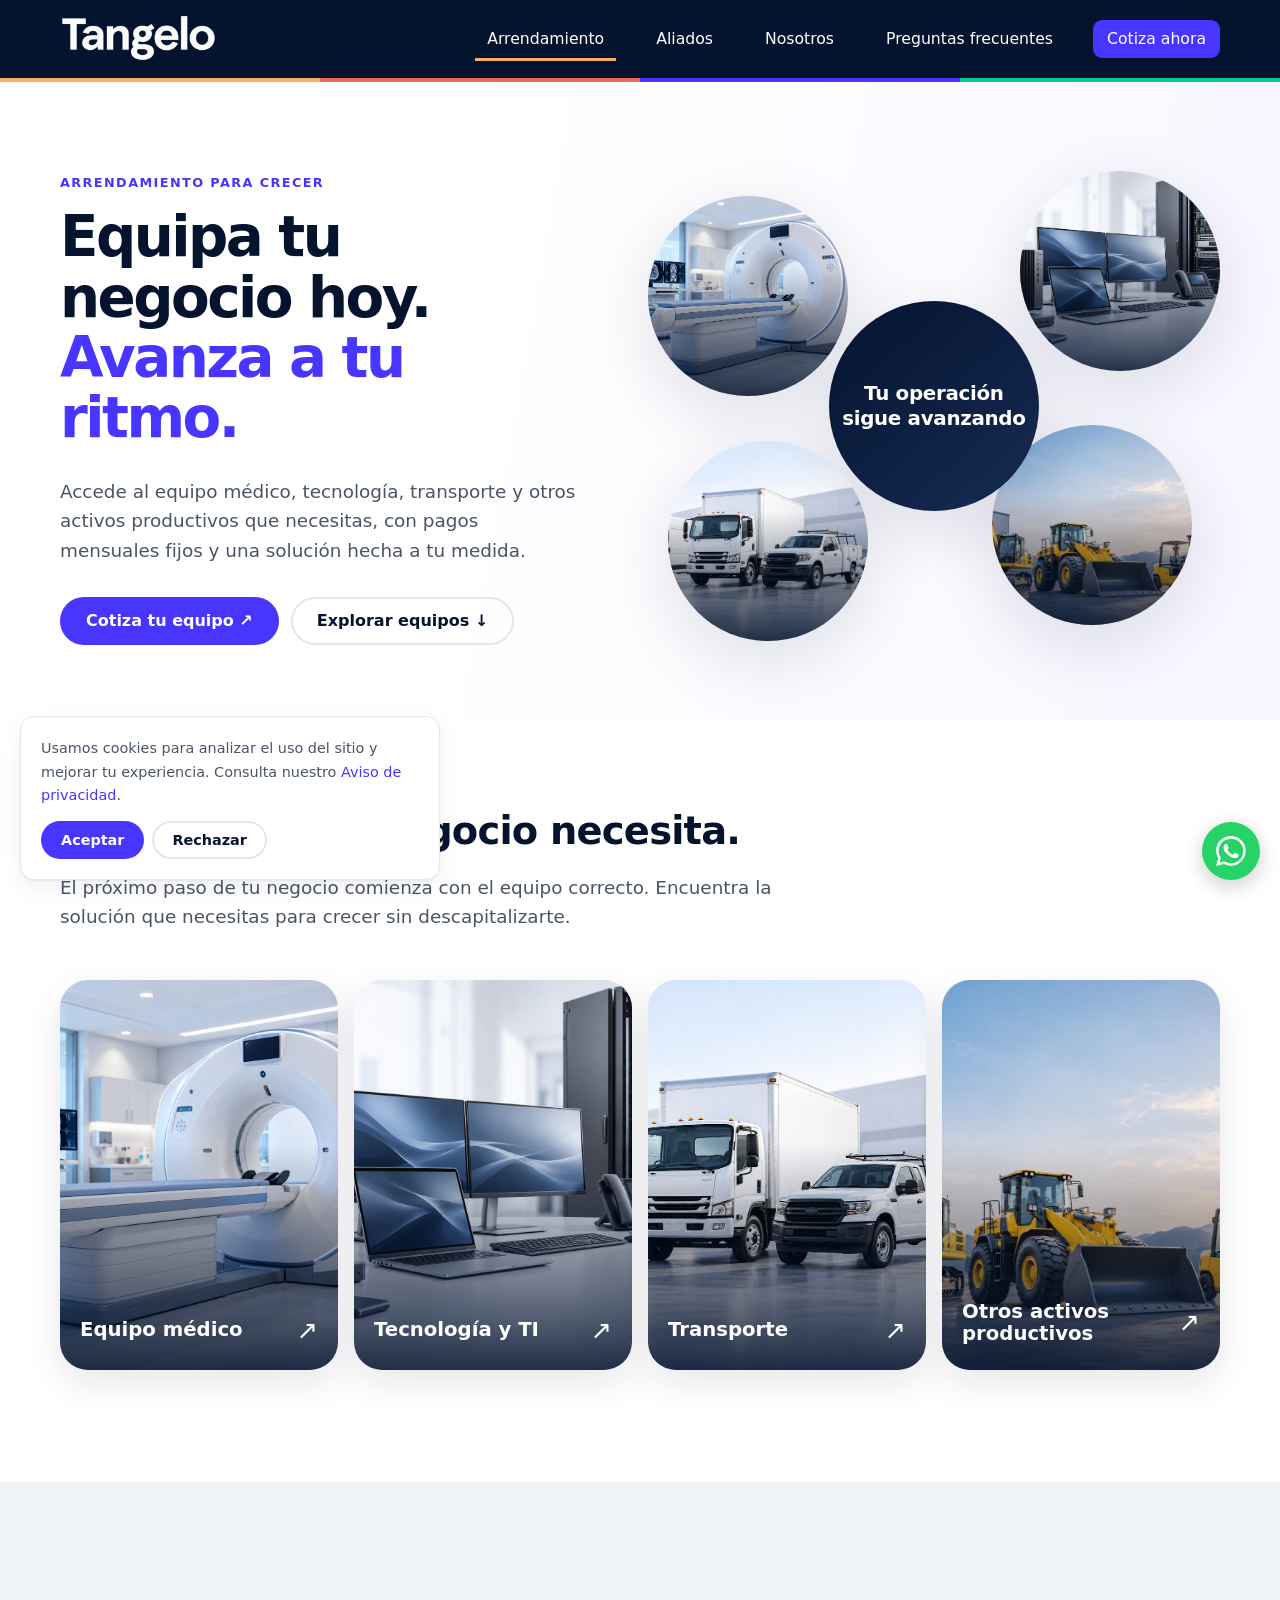
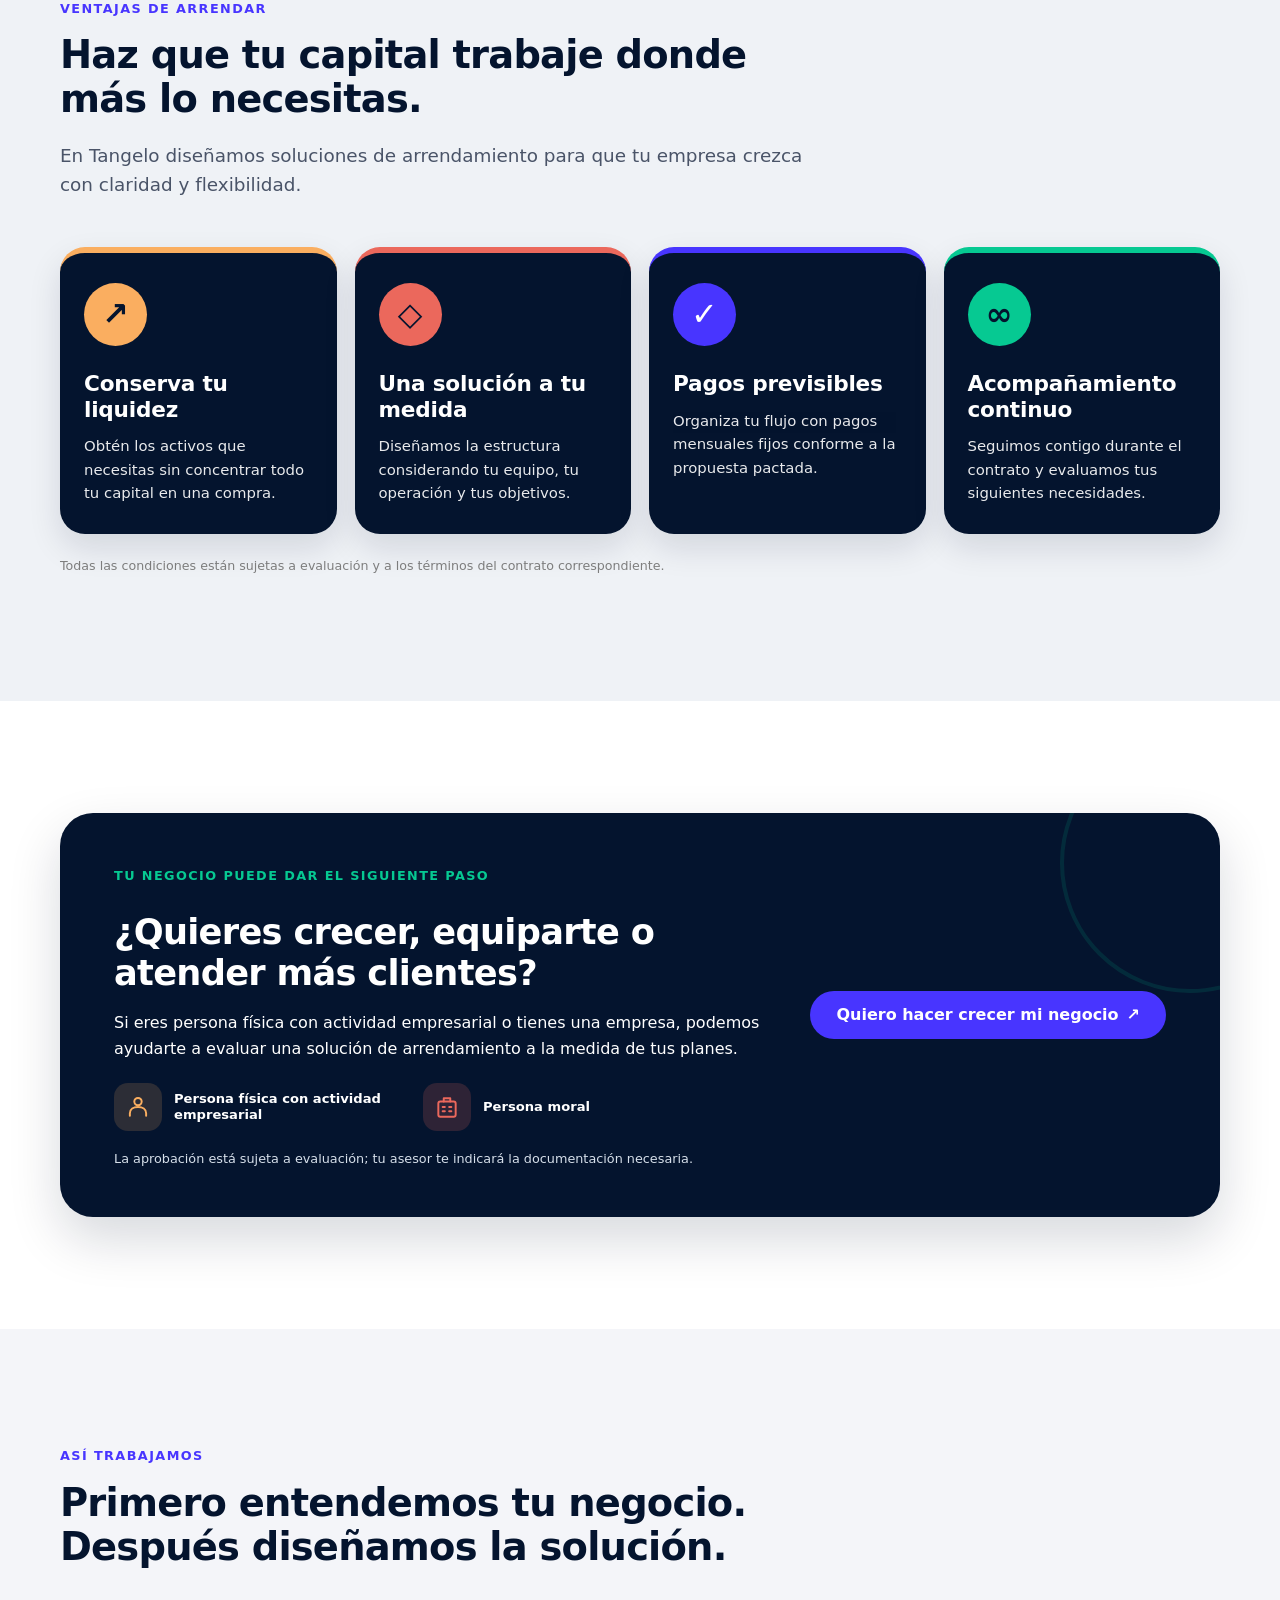
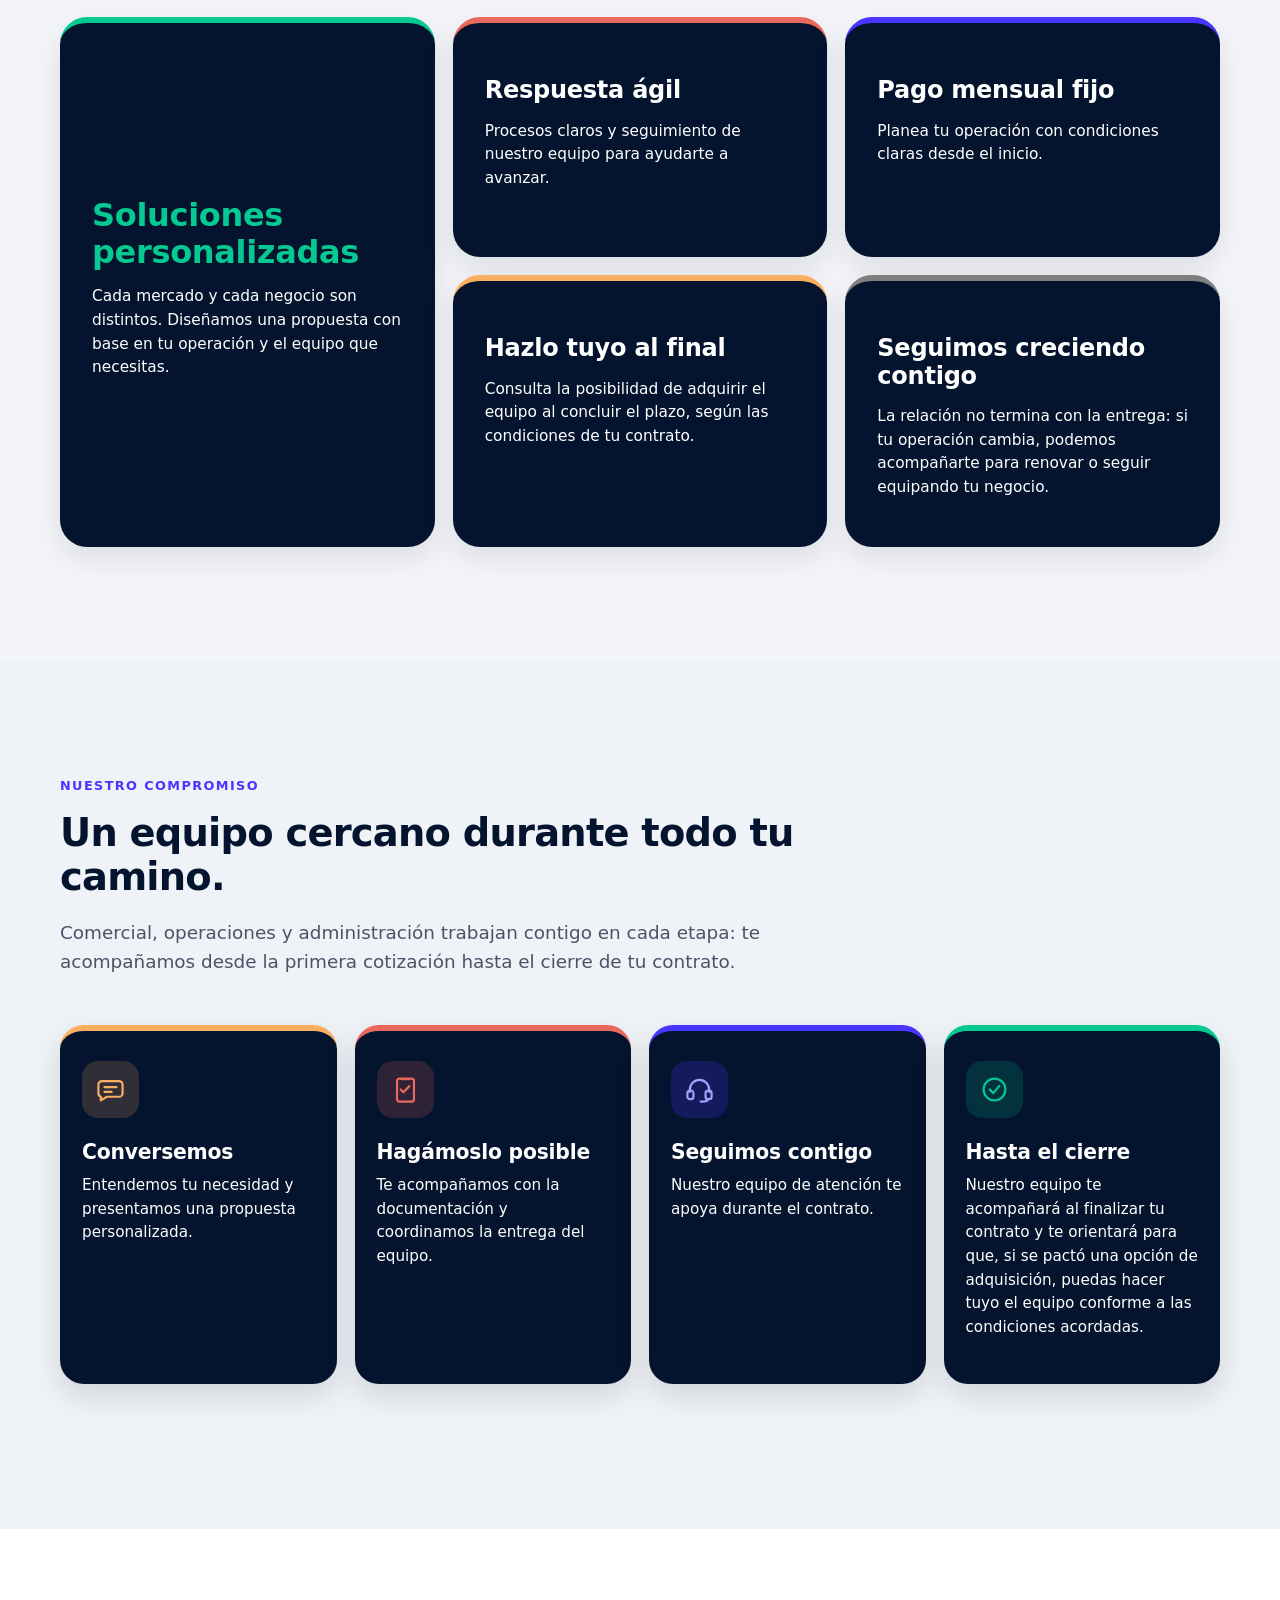
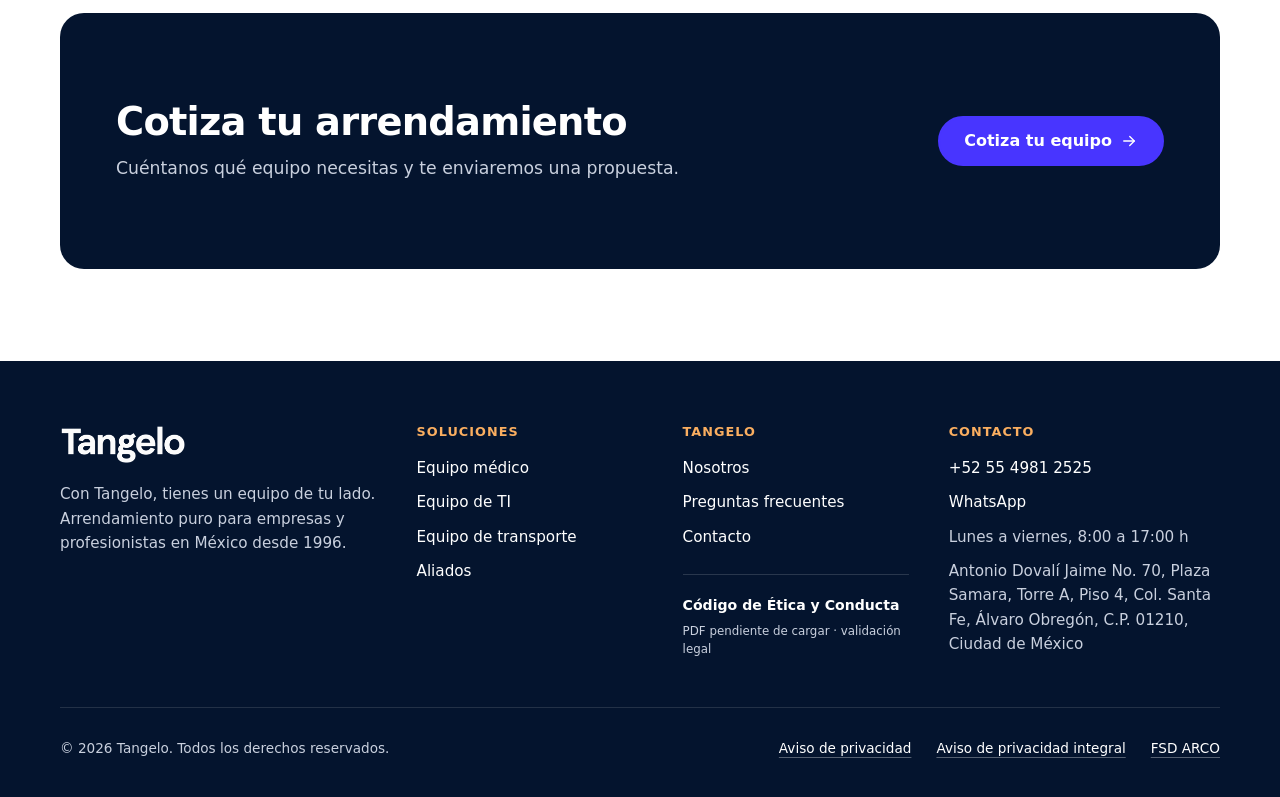
==== commit 52ce1627: "Actualizacion web Tangelo 25 noviembre 2026" ====
--- a/arrendamiento.html
+++ b/arrendamiento.html
@@ -77,7 +77,7 @@
 }
 #requisitos .disclaimer-requisitos {color:#667085; font-size:14px; line-height:1.6; margin:20px 0 0;}
 </style>
-<link href="assets/css/redesign.css?v=20261124-v9" rel="stylesheet"/></head>
+<link href="assets/css/redesign.css?v=20261125-1" rel="stylesheet"/></head>
 <body>
 <a class="saltar" href="#contenido">Saltar al contenido</a>
 <header class="header">
@@ -101,7 +101,7 @@
 <div class="tg-lease-orbit__center"><strong>Tu operación<br/>sigue avanzando</strong></div>
 </div></div></section>
 <section class="seccion tg-photo-section" id="activos"><div class="contenedor">
-<div class="encabezado-seccion" data-reveal=""><span class="etiqueta">EQUIPO A TU MEDIDA</span><h2>Elige lo que tu negocio necesita.</h2><p class="lead">Pasa el cursor sobre cada imagen para conocer qué puedes financiar. En celular, toca la tarjeta para entrar al detalle.</p></div>
+<div class="encabezado-seccion" data-reveal=""><span class="etiqueta">EQUIPO A TU MEDIDA</span><h2>Elige lo que tu negocio necesita.</h2><p class="lead">El próximo paso de tu negocio comienza con el equipo correcto. Encuentra la solución que necesitas para crecer sin descapitalizarte.</p></div>
 <div class="tg-photo-grid">
 <a class="tg-photo-card" data-reveal="" href="equipo-medico.html"><img alt="Tomógrafo y equipo médico" loading="lazy" src="assets/img/equipo-medico-realista.jpg"/><div class="tg-photo-card__label">Equipo médico <span>↗</span></div><div class="tg-photo-card__reveal"><h3>Equipo médico</h3><p>Actualiza tu consultorio, clínica, laboratorio u hospital con pagos mensuales fijos.</p><span>Explorar equipos ↗</span></div></a>
 <a class="tg-photo-card" data-reveal="" href="equipo-ti.html"><img alt="Servidores y equipo de TI" loading="lazy" src="assets/img/equipo-ti-realista.jpg"/><div class="tg-photo-card__label">Tecnología y TI <span>↗</span></div><div class="tg-photo-card__reveal"><h3>Tecnología y TI</h3><p>Computadoras, servidores, redes e infraestructura para crecer sin frenar tu operación.</p><span>Explorar equipos ↗</span></div></a>
@@ -120,7 +120,10 @@
 </div></section>
 <section class="seccion tg-who-section" data-reveal-section="" id="requisitos" style="scroll-margin-top:72px"><div class="contenedor"><div class="tg-who-cta" data-reveal="">
 <div class="tg-who-cta__copy"><span class="etiqueta">TU NEGOCIO PUEDE DAR EL SIGUIENTE PASO</span><h2>¿Quieres crecer, equiparte o atender más clientes?</h2><p>Si eres persona física con actividad empresarial o tienes una empresa, podemos ayudarte a evaluar una solución de arrendamiento a la medida de tus planes.</p>
-<div class="tg-who-cta__labels"><span>Persona física con actividad empresarial</span><span>Persona moral</span></div>
+<div class="tg-who-cta__labels tg-who-cta__labels--icons" aria-label="Perfiles que pueden solicitar arrendamiento">
+  <div class="tg-who-profile tg-who-profile--orange"><span class="tg-who-profile__icon" aria-hidden="true"><svg viewBox="0 0 24 24" fill="none" stroke="currentColor" stroke-width="1.8" stroke-linecap="round" stroke-linejoin="round"><circle cx="12" cy="7" r="3.4"/><path d="M4.5 20v-2.2c0-3.7 3.3-5.8 7.5-5.8s7.5 2.1 7.5 5.8V20"/></svg></span><span>Persona física con actividad empresarial</span></div>
+  <div class="tg-who-profile tg-who-profile--coral"><span class="tg-who-profile__icon" aria-hidden="true"><svg viewBox="0 0 24 24" fill="none" stroke="currentColor" stroke-width="1.8" stroke-linecap="round" stroke-linejoin="round"><rect x="4" y="7" width="16" height="14" rx="1.8"/><path d="M9 7V4h6v3M8 12h2m4 0h2m-8 4h2m4 0h2"/></svg></span><span>Persona moral</span></div>
+</div>
 <p class="tg-who-cta__note">La aprobación está sujeta a evaluación; tu asesor te indicará la documentación necesaria.</p></div>
 <a class="btn btn--primario" href="contacto.html">Quiero hacer crecer mi negocio <span aria-hidden="true">↗</span></a>
 </div></div></section>
@@ -130,10 +133,10 @@
 <article class="tg-advantage tg-advantage--large" data-reveal=""><h3>Soluciones personalizadas</h3><p>Cada mercado y cada negocio son distintos. Diseñamos una propuesta con base en tu operación y el equipo que necesitas.</p></article>
 <article class="tg-advantage" data-reveal=""><h3>Respuesta ágil</h3><p>Procesos claros y seguimiento de nuestro equipo para ayudarte a avanzar.</p></article>
 <article class="tg-advantage" data-reveal=""><h3>Pago mensual fijo</h3><p>Planea tu operación con condiciones claras desde el inicio.</p></article>
-<article class="tg-advantage" data-reveal=""><h3>Hazlo tuyo al final*</h3><p>Consulta la posibilidad de adquirir el equipo al concluir el plazo, según las condiciones de tu contrato.</p></article>
-<article class="tg-advantage tg-advantage--follow" data-reveal=""><h3>Seguimos creciendo contigo</h3><p>La relación no termina con la entrega: si tu operación cambia, podemos acompañarte para renovar o seguir equipando tu negocio.</p></article></div><p class="tg-legal-note">* La compra al término no es automática; depende de las condiciones pactadas y de la estructura contractual.</p>
+<article class="tg-advantage" data-reveal=""><h3>Hazlo tuyo al final</h3><p>Consulta la posibilidad de adquirir el equipo al concluir el plazo, según las condiciones de tu contrato.</p></article>
+<article class="tg-advantage tg-advantage--follow" data-reveal=""><h3>Seguimos creciendo contigo</h3><p>La relación no termina con la entrega: si tu operación cambia, podemos acompañarte para renovar o seguir equipando tu negocio.</p></article></div>
 </div></section>
-<section class="seccion tg-commitment"><div class="contenedor"><div class="encabezado-seccion" data-reveal=""><span class="etiqueta">NUESTRO COMPROMISO</span><h2>Un equipo cercano durante todo tu camino.</h2><p class="lead">Comercial, operaciones y atención trabajan contigo en cada etapa: nunca te quedas sin seguimiento.</p></div><ol class="tg-commitment__steps tg-commitment__steps--palette tg-commitment__steps--brand"><li data-reveal=""><span aria-hidden="true" class="tg-commitment__pictogram"><svg aria-hidden="true" class="tg-commit-icon" fill="none" stroke="currentColor" stroke-linecap="round" stroke-linejoin="round" stroke-width="1.8" viewBox="0 0 24 24"><path d="M5 5h14a3 3 0 0 1 3 3v7a3 3 0 0 1-3 3H9l-5 3v-3a3 3 0 0 1-2-3V8a3 3 0 0 1 3-3Z"></path><path d="M7 10h10M7 14h6"></path></svg></span><h3>Conversemos</h3><p>Entendemos tu necesidad y presentamos una propuesta personalizada.</p></li><li data-reveal=""><span aria-hidden="true" class="tg-commitment__pictogram"><svg aria-hidden="true" class="tg-commit-icon" fill="none" stroke="currentColor" stroke-linecap="round" stroke-linejoin="round" stroke-width="1.8" viewbox="0 0 24 24"><rect height="19" rx="2" width="14" x="5" y="3"></rect><path d="M9 3.5h6M8 12l2.2 2.2 5-5"></path></svg></span><h3>Hagámoslo posible</h3><p>Te acompañamos con la documentación y coordinamos la entrega del equipo.</p></li><li data-reveal=""><span aria-hidden="true" class="tg-commitment__pictogram"><svg aria-hidden="true" class="tg-commit-icon" fill="none" stroke="currentColor" stroke-linecap="round" stroke-linejoin="round" stroke-width="1.8" viewbox="0 0 24 24"><path d="M4 14v-2a8 8 0 0 1 16 0v2"></path><rect height="7" rx="2" width="5" x="2" y="13"></rect><rect height="7" rx="2" width="5" x="17" y="13"></rect><path d="M19 20c0 2-2 2-6 2"></path></svg></span><h3>Seguimos contigo</h3><p>Nuestro equipo de atención te apoya durante el contrato.</p></li><li data-reveal=""><span aria-hidden="true" class="tg-commitment__pictogram"><svg aria-hidden="true" class="tg-commit-icon" fill="none" stroke="currentColor" stroke-linecap="round" stroke-linejoin="round" stroke-width="1.8" viewbox="0 0 24 24"><circle cx="12" cy="12" r="9"></circle><path d="m8 12 3 3 5-6"></path></svg></span><h3>Hasta el cierre</h3><p>Te explicamos las condiciones pactadas para la etapa final.</p></li></ol></div></section>
+<section class="seccion tg-commitment"><div class="contenedor"><div class="encabezado-seccion" data-reveal=""><span class="etiqueta">NUESTRO COMPROMISO</span><h2>Un equipo cercano durante todo tu camino.</h2><p class="lead">Comercial, operaciones y administración trabajan contigo en cada etapa: te acompañamos desde la primera cotización hasta el cierre de tu contrato.</p></div><ol class="tg-commitment__steps tg-commitment__steps--palette tg-commitment__steps--brand"><li data-reveal=""><span aria-hidden="true" class="tg-commitment__pictogram"><svg aria-hidden="true" class="tg-commit-icon" fill="none" stroke="currentColor" stroke-linecap="round" stroke-linejoin="round" stroke-width="1.8" viewBox="0 0 24 24"><path d="M5 5h14a3 3 0 0 1 3 3v7a3 3 0 0 1-3 3H9l-5 3v-3a3 3 0 0 1-2-3V8a3 3 0 0 1 3-3Z"></path><path d="M7 10h10M7 14h6"></path></svg></span><h3>Conversemos</h3><p>Entendemos tu necesidad y presentamos una propuesta personalizada.</p></li><li data-reveal=""><span aria-hidden="true" class="tg-commitment__pictogram"><svg aria-hidden="true" class="tg-commit-icon" fill="none" stroke="currentColor" stroke-linecap="round" stroke-linejoin="round" stroke-width="1.8" viewbox="0 0 24 24"><rect height="19" rx="2" width="14" x="5" y="3"></rect><path d="M9 3.5h6M8 12l2.2 2.2 5-5"></path></svg></span><h3>Hagámoslo posible</h3><p>Te acompañamos con la documentación y coordinamos la entrega del equipo.</p></li><li data-reveal=""><span aria-hidden="true" class="tg-commitment__pictogram"><svg aria-hidden="true" class="tg-commit-icon" fill="none" stroke="currentColor" stroke-linecap="round" stroke-linejoin="round" stroke-width="1.8" viewbox="0 0 24 24"><path d="M4 14v-2a8 8 0 0 1 16 0v2"></path><rect height="7" rx="2" width="5" x="2" y="13"></rect><rect height="7" rx="2" width="5" x="17" y="13"></rect><path d="M19 20c0 2-2 2-6 2"></path></svg></span><h3>Seguimos contigo</h3><p>Nuestro equipo de atención te apoya durante el contrato.</p></li><li data-reveal=""><span aria-hidden="true" class="tg-commitment__pictogram"><svg aria-hidden="true" class="tg-commit-icon" fill="none" stroke="currentColor" stroke-linecap="round" stroke-linejoin="round" stroke-width="1.8" viewbox="0 0 24 24"><circle cx="12" cy="12" r="9"></circle><path d="m8 12 3 3 5-6"></path></svg></span><h3>Hasta el cierre</h3><p>Nuestro equipo te acompañará al finalizar tu contrato y te orientará para que, si se pactó una opción de adquisición, puedas hacer tuyo el equipo conforme a las condiciones acordadas.</p></li></ol></div></section>
 <section class="seccion tg-lease-end-section" data-reveal-section=""><div class="contenedor">
 <div class="banda banda--marino">
 <div><h2>Cotiza tu arrendamiento</h2><p>Cuéntanos qué equipo necesitas y te enviaremos una propuesta.</p></div>
--- a/assets/css/redesign.css
+++ b/assets/css/redesign.css
@@ -1247,3 +1247,116 @@
  .tg-privacy-actions .btn{width:100%;}
  .tg-privacy-viewer iframe{min-height:390px;height:62vh;}
 }
+
+
+/* ============================================================
+   TANGELO • AJUSTES 25 NOV 2026 (doc. Cambios pagina web(1))
+   Mantiene logo, fuentes, cabecera y footer jurídico de 24/11.
+   ============================================================ */
+/* Inicio: iconos iguales al central, fondo suave e ilustración contrastante. */
+.tg-home-hero .tg-hero-perk--orange .tg-hero-perk__icon{background:rgba(250,174,96,.18)!important;color:#FAAE60!important}
+.tg-home-hero .tg-hero-perk--green .tg-hero-perk__icon{background:rgba(6,201,146,.16)!important;color:#06C992!important}
+.tg-home-hero .tg-hero-perk .tg-hero-perk__icon svg{stroke:currentColor!important;stroke-width:2.05;fill:none!important}
+.tg-home-hero .tg-hero-perk .tg-hero-perk__icon svg circle{fill:none!important;stroke:currentColor!important}
+/* Orbes: tipografía controlada, sin saturar círculos de las dos páginas. */
+.tg-home-numbers .tg-stat-orb--volume strong{font-size:clamp(1.8rem,2.65vw,2.4rem)!important;line-height:1.05}
+.tg-home-numbers .tg-stat-orb--volume span{max-width:185px;font-size:.88rem;line-height:1.3}
+.tg-home-numbers .tg-stat-orb--clients strong{font-size:clamp(1.48rem,2.25vw,1.9rem)!important;line-height:1.07}
+.tg-home-numbers .tg-stat-orb--clients span{max-width:145px;font-size:.81rem}
+/* Cómo funciona: tarjetas estrechas con espacios generosos; flechas por detrás. */
+@media(min-width:901px){
+ #como-funciona .tg-journey--through-cards{position:relative!important;padding:26px 0!important;isolation:isolate}
+ #como-funciona .tg-journey--through-cards .tg-journey__arrow-strip{
+  position:absolute!important;top:50%!important;left:0;right:0;
+  width:100%!important;height:76px!important;transform:translateY(-50%)!important;
+  margin:0!important;z-index:0!important;overflow:hidden;pointer-events:none;
+ }
+ #como-funciona .tg-journey--through-cards .tg-journey__arrow-strip::before{height:3px!important;opacity:.4}
+ #como-funciona .tg-journey--through-cards .tg-journey__arrow-group{gap:15px;padding-right:15px}
+ #como-funciona .tg-journey--through-cards .tg-journey__arrow-group>span{
+  font-size:43px!important;font-weight:900!important;width:25px!important;height:55px!important;
+  -webkit-text-stroke:1.2px currentColor;line-height:1!important;
+ }
+ #como-funciona .tg-journey--through-cards .tg-journey__list{
+  position:relative!important;z-index:1!important;display:grid!important;
+  grid-template-columns:repeat(4,minmax(0,1fr))!important;gap:clamp(26px,3.4vw,48px)!important;
+  margin:0!important;padding:0 2px!important;align-items:stretch!important;
+ }
+ #como-funciona .tg-journey--through-cards .tg-journey__item{min-width:0!important;position:relative!important}
+ #como-funciona .tg-journey--through-cards .tg-journey__item .tg-journey__card{
+  min-height:232px!important;height:100%!important;padding:28px 19px!important;
+  position:relative!important;z-index:2!important;box-shadow:0 15px 36px rgba(4,20,46,.16)!important;
+ }
+ #como-funciona .tg-journey--through-cards .tg-journey__card h3{font-size:clamp(1.07rem,1.35vw,1.22rem)!important}
+ #como-funciona .tg-journey--through-cards .tg-journey__card p{font-size:clamp(.83rem,.99vw,.92rem)!important}
+}
+@media(max-width:900px){
+ #como-funciona .tg-journey--through-cards .tg-journey__arrow-strip{height:44px;margin:0 0 18px}
+ #como-funciona .tg-journey--through-cards .tg-journey__arrow-group>span{font-size:37px!important;font-weight:900!important}
+ #como-funciona .tg-journey--through-cards .tg-journey__list{gap:20px!important}
+}
+/* CTA Inicio: botón a la derecha en escritorio, morado oficial. */
+.tg-home-ready-cta{display:flex!important;align-items:center!important;justify-content:space-between!important;gap:clamp(24px,4vw,70px)!important}
+.tg-home-ready-cta>div{min-width:0;max-width:670px}
+.tg-home-ready-cta>a.btn{flex:0 0 auto!important;align-self:center;background:#4835FF!important;border-color:#4835FF!important;color:#fff!important;white-space:nowrap}
+.tg-home-ready-cta>a.btn:hover{background:#3526da!important}
+@media(max-width:700px){.tg-home-ready-cta{flex-direction:column!important;align-items:flex-start!important}.tg-home-ready-cta>a.btn{align-self:flex-start;white-space:normal}}
+/* Arrendamiento: perfiles representados con iconos y acentos de la paleta. */
+.tg-who-cta__labels--icons{display:flex!important;flex-wrap:wrap!important;gap:24px!important;margin:22px 0 18px!important}
+.tg-who-cta__labels--icons .tg-who-profile{display:flex;align-items:center;gap:12px;min-width:0;max-width:285px;color:#fff;font-weight:650;line-height:1.35;font-size:.88rem}
+.tg-who-cta__labels--icons .tg-who-profile>span:last-child{background:none!important;border:0!important;padding:0!important;color:#fff!important}
+.tg-who-cta__labels--icons .tg-who-profile__icon{flex:0 0 48px;width:48px;height:48px;display:grid;place-items:center;border:0!important;border-radius:14px!important;padding:11px!important;background:rgba(250,174,96,.16)!important;color:#FAAE60!important}
+.tg-who-cta__labels--icons .tg-who-profile--coral .tg-who-profile__icon{background:rgba(235,104,92,.18)!important;color:#EB685C!important}
+.tg-who-cta__labels--icons .tg-who-profile__icon svg{display:block;width:100%;height:100%;stroke:currentColor}
+.tg-lease-advantage .tg-advantage-grid--brand .tg-advantage--follow{border-top-color:#7F7F7F!important}
+/* CTAs de contacto: solo los solicitados, sin alterar el menú. */
+.tg-lease-end-section .btn,
+.tg-service-quote-cta .btn,
+.tg-bottom-cta .btn{background:#4835FF!important;border-color:#4835FF!important;color:#fff!important}
+.tg-lease-end-section .btn:hover,
+.tg-service-quote-cta .btn:hover,
+.tg-bottom-cta .btn:hover{background:#3526da!important}
+/* Fichas de equipos: violeta en la etiqueta, checks blancos y fondos por tarjeta. */
+.tg-service-options-v5 .tg-audience-v5--brand .etiqueta{color:#4835FF!important}
+.tg-service-options-v5 .tg-audience-v5--brand .lista-check li::before{color:#fff!important;background-color:#FAAE60!important}
+.tg-service-options-v5 .tg-audience-v5--brand .lista-check li:nth-child(2)::before{background-color:#EB685C!important}
+.tg-service-options-v5 .tg-audience-v5--brand .lista-check li:nth-child(3)::before{background-color:#4835FF!important}
+.tg-service-options-v5 .tg-audience-v5--brand .lista-check li:nth-child(4)::before{background-color:#06C992!important}
+/* Iconos Beneficios: fondos transparentes + trazos sólidos por color. */
+.tg-service-benefits-v5 .tg-service-benefit-v5 .icono{background:rgba(250,174,96,.2)!important;color:#FAAE60!important;box-shadow:0 8px 22px rgba(250,174,96,.12)!important;filter:none!important;opacity:1!important}
+.tg-service-benefits-v5 .tg-service-benefit-v5:nth-child(2) .icono{background:rgba(235,104,92,.18)!important;color:#EB685C!important;box-shadow:0 8px 22px rgba(235,104,92,.12)!important}
+.tg-service-benefits-v5 .tg-service-benefit-v5:nth-child(3) .icono{background:rgba(72,53,255,.2)!important;color:#897CFF!important;box-shadow:0 8px 22px rgba(72,53,255,.12)!important}
+.tg-service-benefits-v5 .tg-service-benefit-v5:nth-child(4) .icono{background:rgba(6,201,146,.18)!important;color:#06C992!important;box-shadow:0 8px 22px rgba(6,201,146,.12)!important}
+.tg-service-benefits-v5 .tg-service-benefit-v5 .icono svg{stroke:currentColor!important;fill:none!important;stroke-width:2.2!important;opacity:1!important;filter:none!important}
+/* Nosotros: cuatro cuadros simétricos y títulos por color. */
+.tg-purpose__tiles--brand{align-items:stretch!important;gap:17px!important}
+.tg-purpose__tiles--brand .tg-pill{grid-row:auto!important;min-height:225px!important;transform:none!important;padding:30px 24px!important;transition:translate .27s ease!important}
+.tg-purpose__tiles--brand .tg-pill:hover{translate:0 -7px!important;transform:none!important}
+.tg-purpose__tiles--brand .tg-pill:nth-child(4){border-top-color:#4835FF!important;background:#04142E!important;color:#fff!important}
+.tg-purpose__tiles--brand .tg-pill:nth-child(1) h3{color:#FAAE60!important}
+.tg-purpose__tiles--brand .tg-pill:nth-child(2) h3{color:#EB685C!important}
+.tg-purpose__tiles--brand .tg-pill:nth-child(3) h3{color:#06C992!important}
+.tg-purpose__tiles--brand .tg-pill:nth-child(4) h3{color:#9186FF!important}
+.tg-purpose__tiles--brand .tg-pill h3{margin-top:10px!important;margin-bottom:13px}
+/* Fortaleza: número en tonalidad original sobre fondo translúcido. */
+.tg-strength-v4__card .tg-strength-v4__icon{background:rgba(250,174,96,.20)!important;color:#FAAE60!important;border-radius:50%!important}
+.tg-strength-v4__card--coral .tg-strength-v4__icon{background:rgba(235,104,92,.20)!important;color:#EB685C!important}
+.tg-strength-v4__card--purple .tg-strength-v4__icon{background:rgba(72,53,255,.20)!important;color:#9388FF!important}
+.tg-strength-v4__card--green .tg-strength-v4__icon{background:rgba(6,201,146,.20)!important;color:#06C992!important}
+@media(max-width:600px){
+ .tg-purpose__tiles--brand{grid-template-columns:repeat(2,minmax(0,1fr))!important;gap:12px!important}
+ .tg-purpose__tiles--brand .tg-pill{padding:23px 18px!important;min-height:245px!important}
+ .tg-home-numbers .tg-stat-orb--volume strong{font-size:clamp(1.43rem,5.5vw,1.9rem)!important}
+ .tg-home-numbers .tg-stat-orb--clients strong{font-size:clamp(1.15rem,4.3vw,1.6rem)!important}
+ .tg-about-hero .tg-bubble--big strong{font-size:clamp(1.4rem,6vw,1.95rem)!important}
+ .tg-about-hero .tg-bubble--clients strong{font-size:clamp(1.05rem,4.5vw,1.35rem)!important}
+}
+.tg-about-hero .tg-bubble--big strong{font-size:clamp(1.55rem,2.9vw,2.25rem)!important}
+.tg-about-hero .tg-bubble--clients strong{font-size:clamp(1.22rem,2.15vw,1.65rem)!important}
+.tg-about-hero .tg-bubble--clients small{max-width:145px;font-size:.78rem;line-height:1.23}
+/* Ajuste final: sustituye la dirección vertical incrustada en el HTML antiguo.
+   El CTA se mantiene horizontal y con botón a la derecha en escritorio. */
+@media(min-width:701px){
+  .tg-home-ready-cta{flex-direction:row!important;align-items:center!important;text-align:left!important}
+  .tg-home-ready-cta>a.btn{align-self:center!important;margin:0!important}
+}
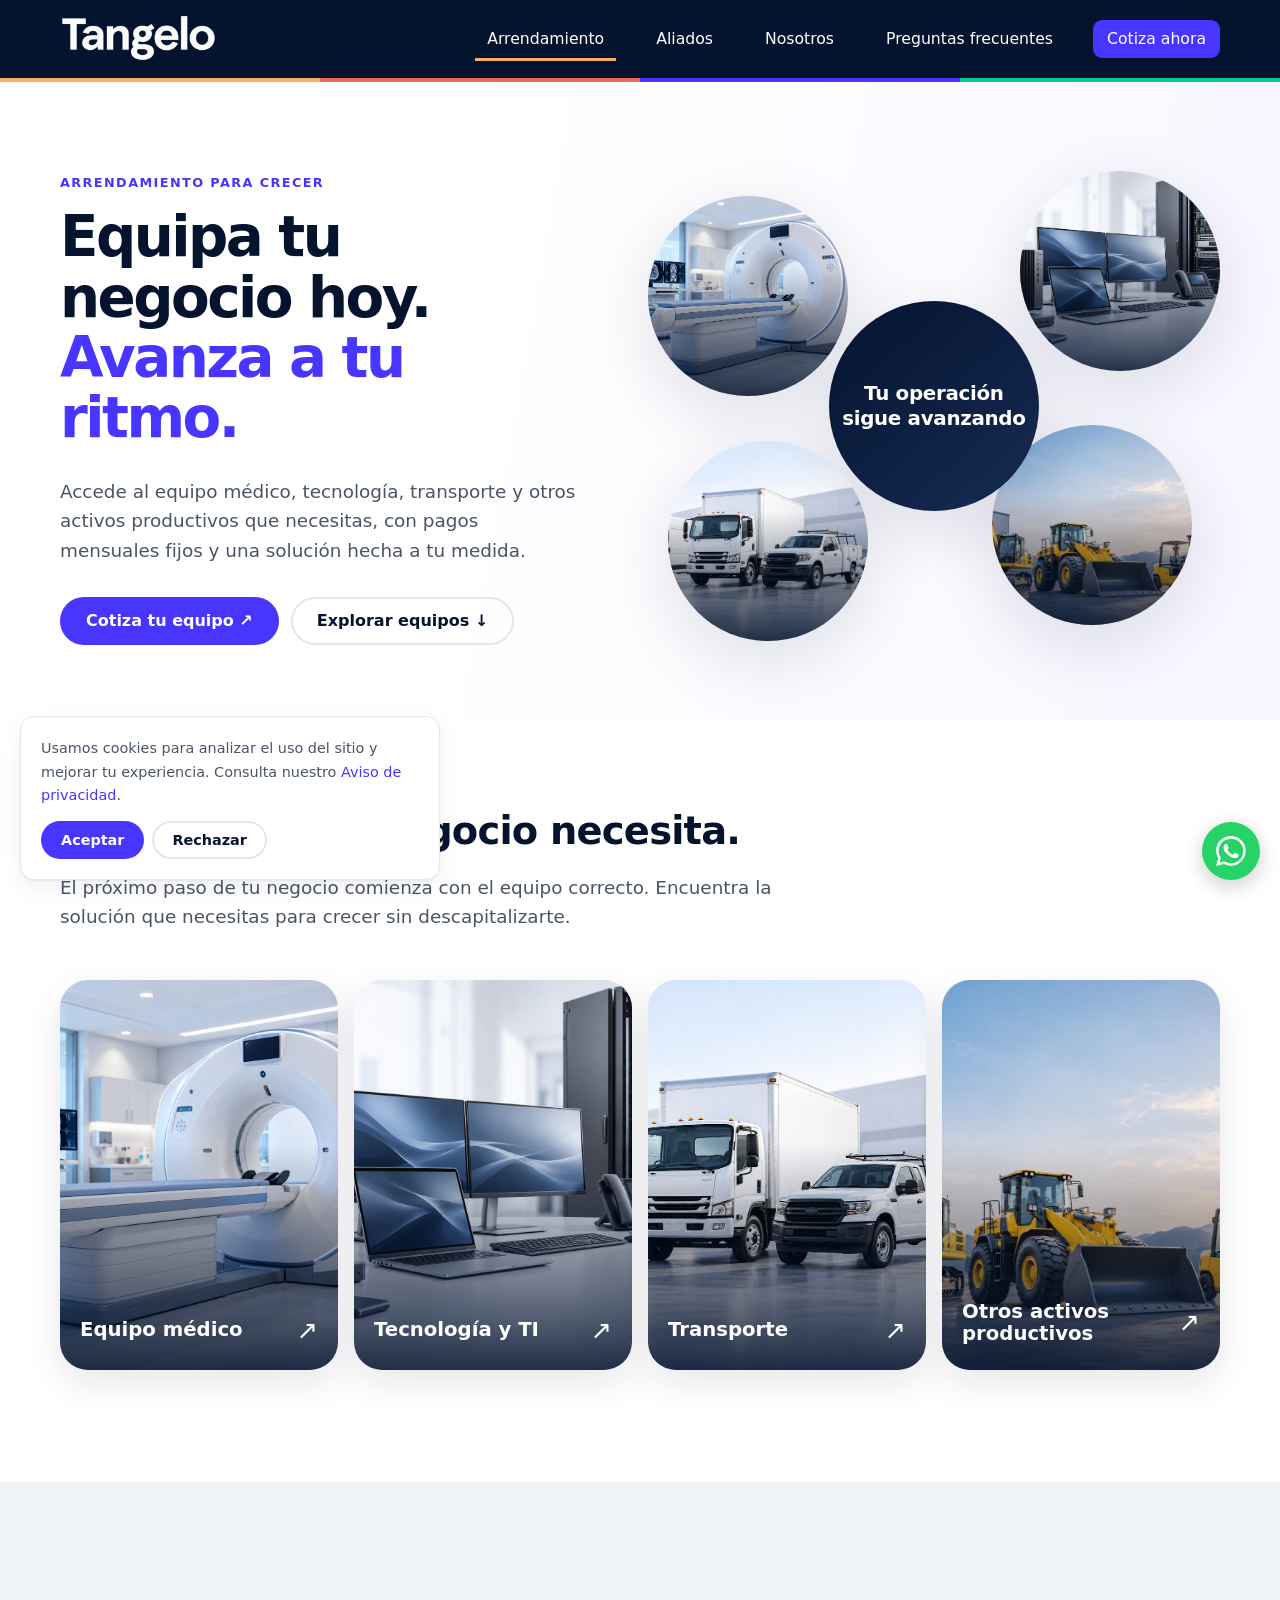
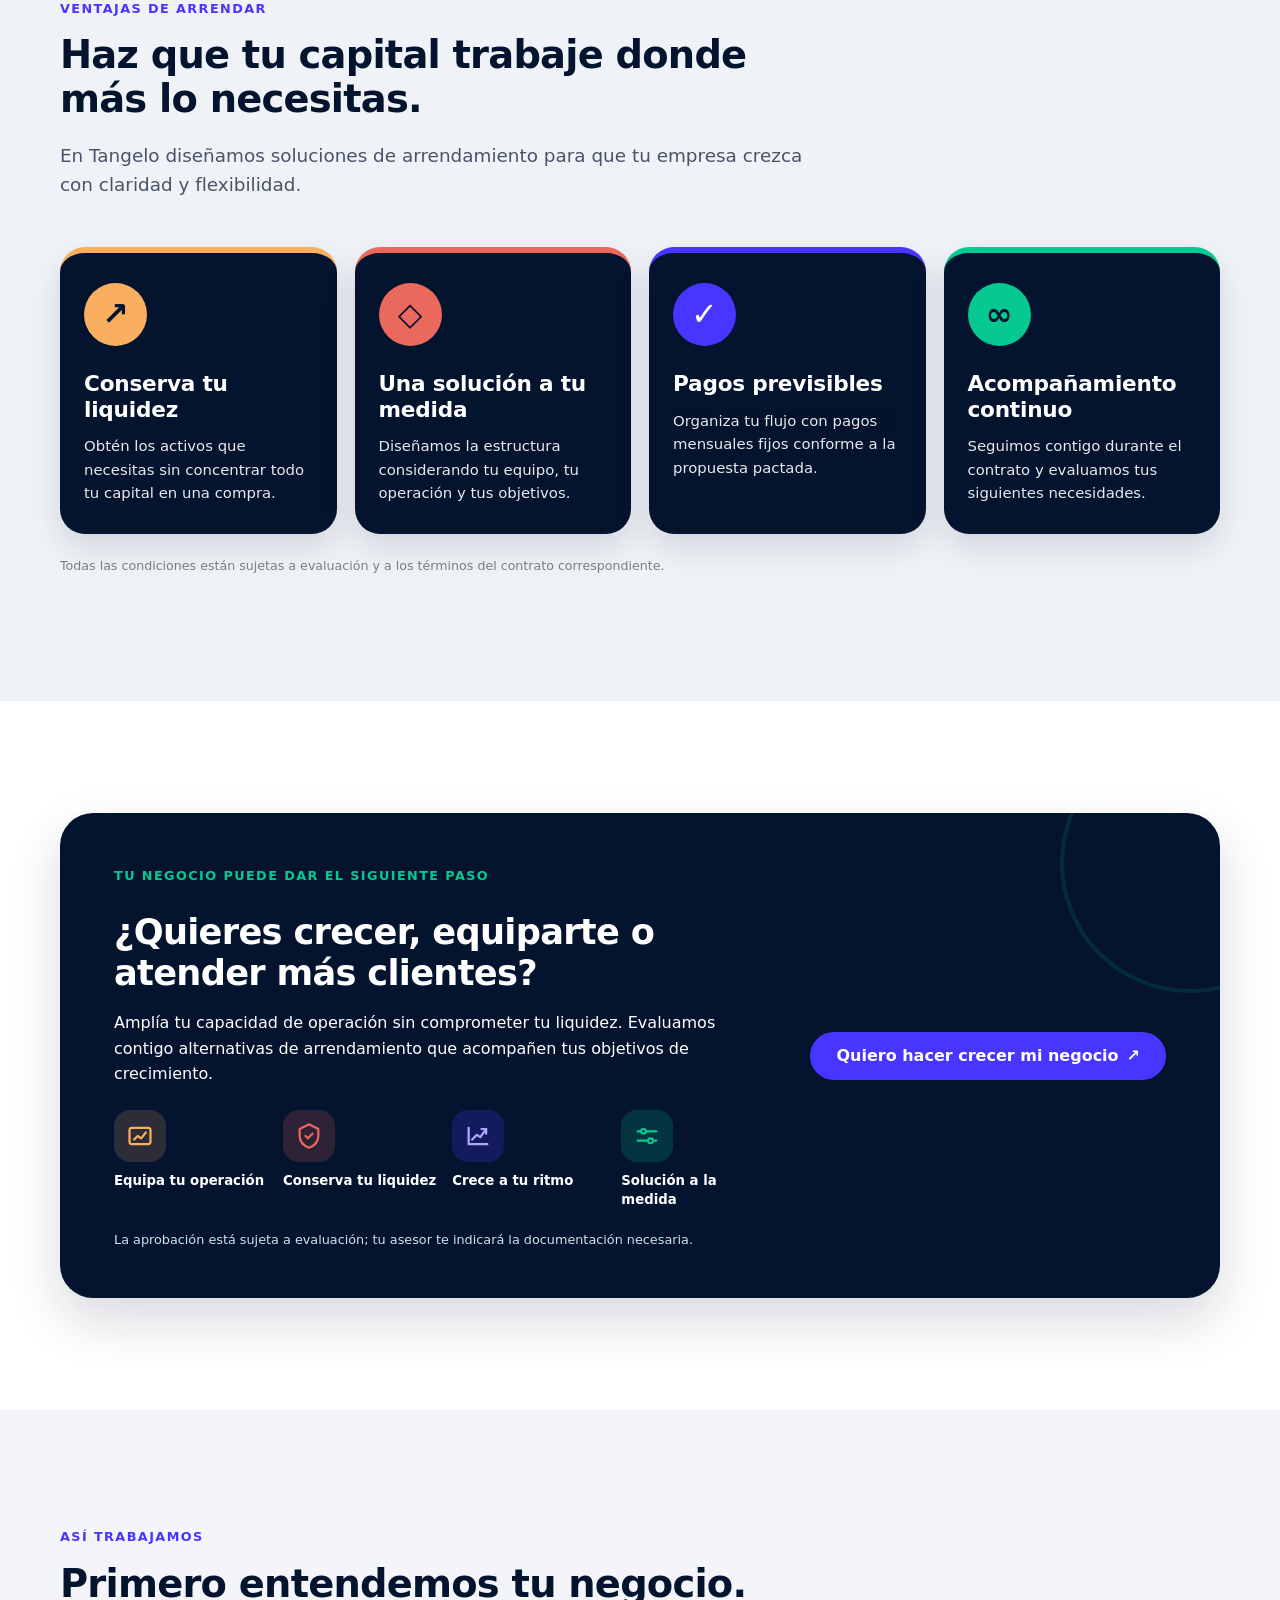
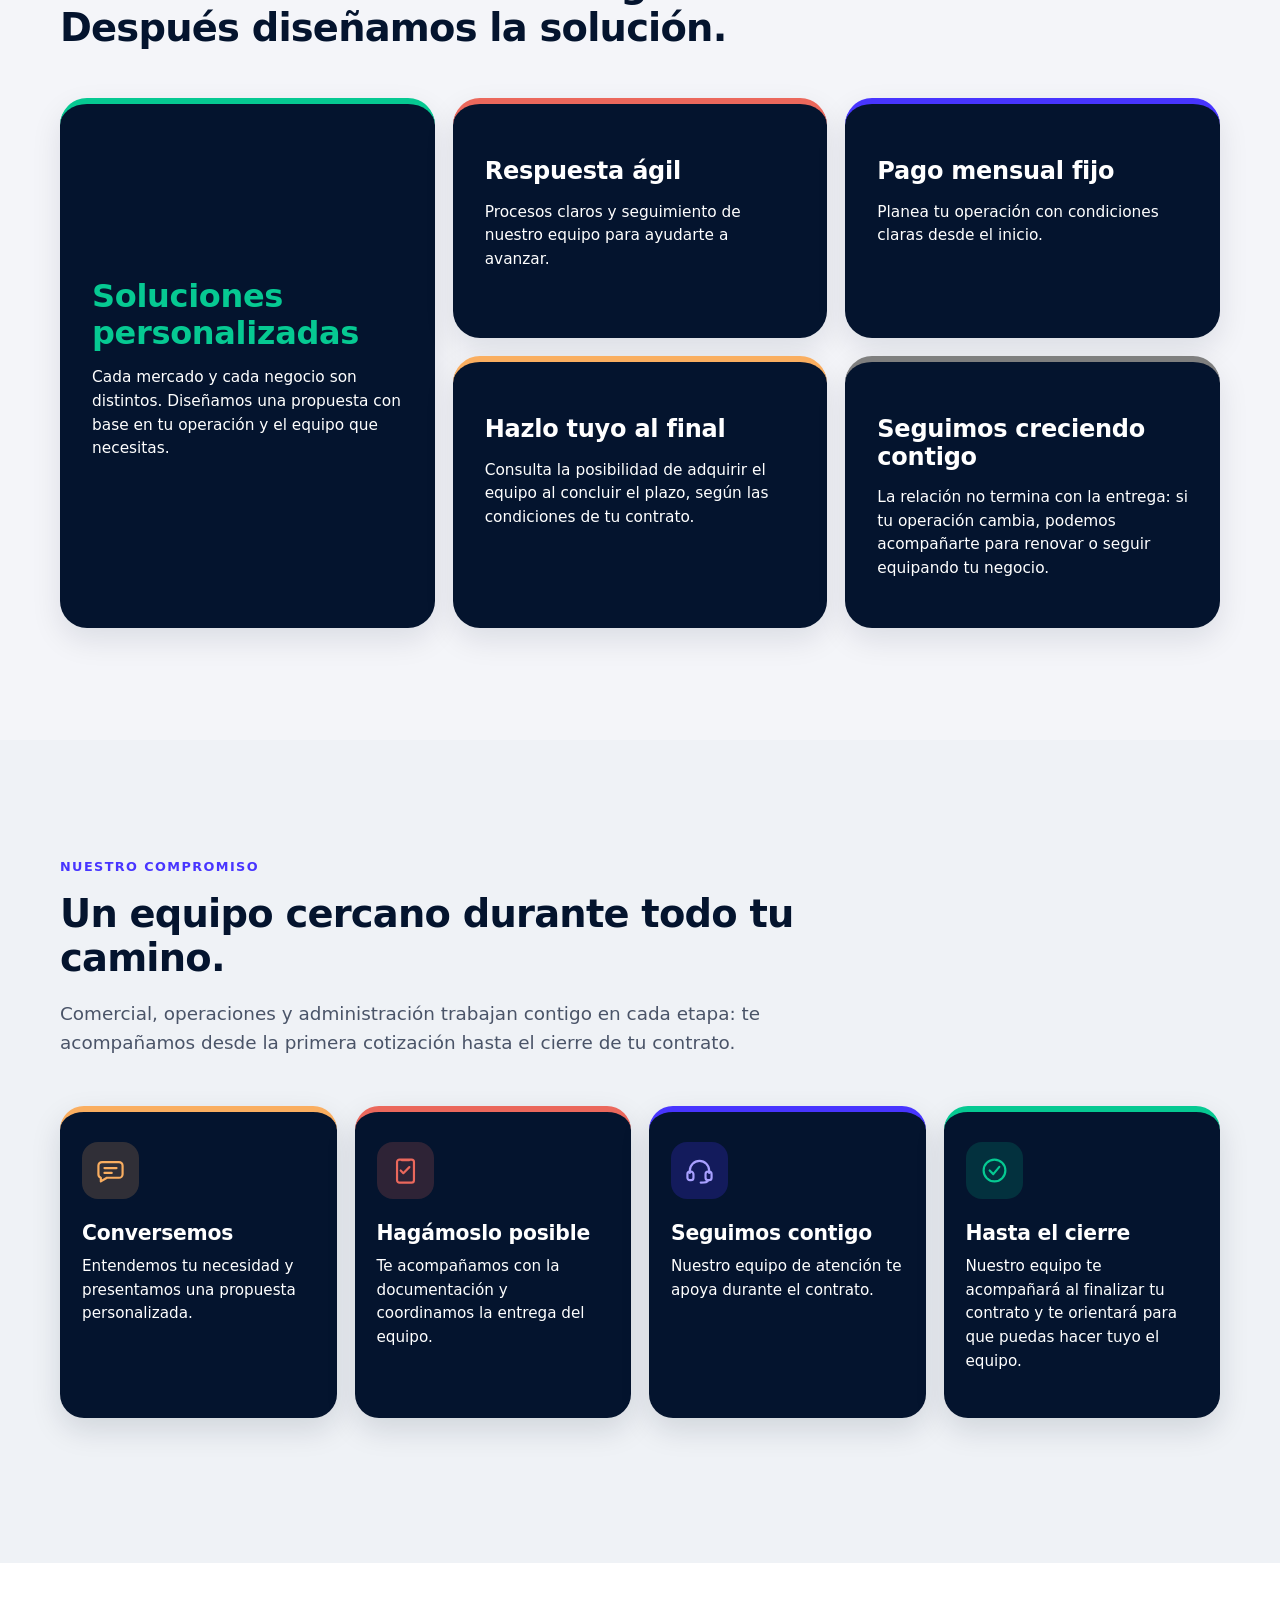
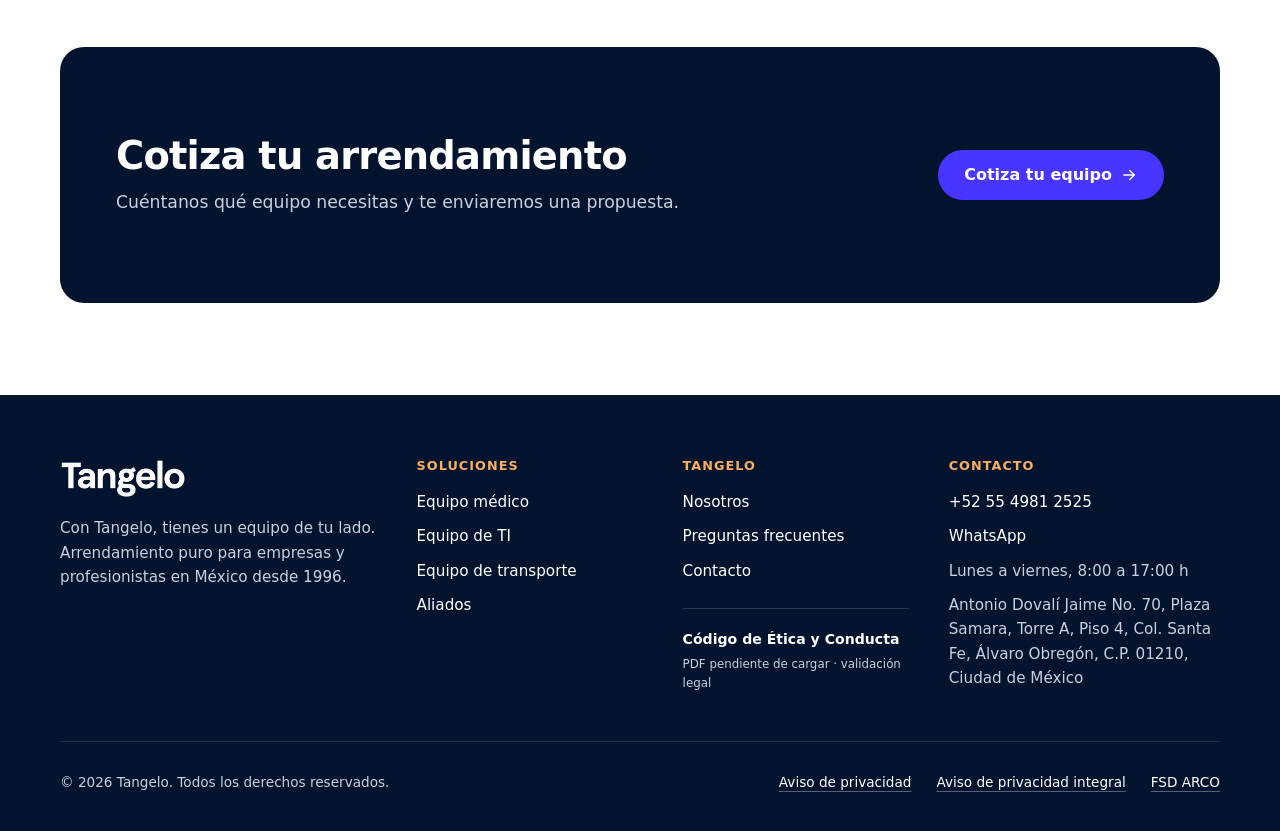
==== commit a32bbdca: "Ajustes web Tangelo 26 noviembre 2026" ====
--- a/arrendamiento.html
+++ b/arrendamiento.html
@@ -77,7 +77,7 @@
 }
 #requisitos .disclaimer-requisitos {color:#667085; font-size:14px; line-height:1.6; margin:20px 0 0;}
 </style>
-<link href="assets/css/redesign.css?v=20261125-1" rel="stylesheet"/></head>
+<link href="assets/css/redesign.css?v=26nov2026" rel="stylesheet"/></head>
 <body>
 <a class="saltar" href="#contenido">Saltar al contenido</a>
 <header class="header">
@@ -119,10 +119,12 @@
 <p class="tg-legal-note">Todas las condiciones están sujetas a evaluación y a los términos del contrato correspondiente.</p>
 </div></section>
 <section class="seccion tg-who-section" data-reveal-section="" id="requisitos" style="scroll-margin-top:72px"><div class="contenedor"><div class="tg-who-cta" data-reveal="">
-<div class="tg-who-cta__copy"><span class="etiqueta">TU NEGOCIO PUEDE DAR EL SIGUIENTE PASO</span><h2>¿Quieres crecer, equiparte o atender más clientes?</h2><p>Si eres persona física con actividad empresarial o tienes una empresa, podemos ayudarte a evaluar una solución de arrendamiento a la medida de tus planes.</p>
-<div class="tg-who-cta__labels tg-who-cta__labels--icons" aria-label="Perfiles que pueden solicitar arrendamiento">
-  <div class="tg-who-profile tg-who-profile--orange"><span class="tg-who-profile__icon" aria-hidden="true"><svg viewBox="0 0 24 24" fill="none" stroke="currentColor" stroke-width="1.8" stroke-linecap="round" stroke-linejoin="round"><circle cx="12" cy="7" r="3.4"/><path d="M4.5 20v-2.2c0-3.7 3.3-5.8 7.5-5.8s7.5 2.1 7.5 5.8V20"/></svg></span><span>Persona física con actividad empresarial</span></div>
-  <div class="tg-who-profile tg-who-profile--coral"><span class="tg-who-profile__icon" aria-hidden="true"><svg viewBox="0 0 24 24" fill="none" stroke="currentColor" stroke-width="1.8" stroke-linecap="round" stroke-linejoin="round"><rect x="4" y="7" width="16" height="14" rx="1.8"/><path d="M9 7V4h6v3M8 12h2m4 0h2m-8 4h2m4 0h2"/></svg></span><span>Persona moral</span></div>
+<div class="tg-who-cta__copy"><span class="etiqueta">TU NEGOCIO PUEDE DAR EL SIGUIENTE PASO</span><h2>¿Quieres crecer, equiparte o atender más clientes?</h2><p>Amplía tu capacidad de operación sin comprometer tu liquidez. Evaluamos contigo alternativas de arrendamiento que acompañen tus objetivos de crecimiento.</p>
+<div class="tg-who-cta__labels tg-who-cta__labels--icons tg-who-benefits-4" aria-label="Beneficios de arrendar con Tangelo">
+<div class="tg-who-profile tg-who-profile--orange"><span class="tg-who-profile__icon" aria-hidden="true"><svg aria-hidden="true" fill="none" stroke="currentColor" stroke-linecap="round" stroke-linejoin="round" stroke-width="1.9" viewBox="0 0 24 24"><rect x="3" y="5" width="18" height="14" rx="2"/><path d="M7 15l3-3 3 2 4-5"/></svg></span><span>Equipa tu operación</span></div>
+<div class="tg-who-profile tg-who-profile--coral"><span class="tg-who-profile__icon" aria-hidden="true"><svg aria-hidden="true" fill="none" stroke="currentColor" stroke-linecap="round" stroke-linejoin="round" stroke-width="1.9" viewBox="0 0 24 24"><path d="M12 2 4 6v6c0 5 3.6 8.4 8 10 4.4-1.6 8-5 8-10V6z"/><path d="m9 12 2 2 4-4"/></svg></span><span>Conserva tu liquidez</span></div>
+<div class="tg-who-profile tg-who-profile--purple"><span class="tg-who-profile__icon" aria-hidden="true"><svg aria-hidden="true" fill="none" stroke="currentColor" stroke-linecap="round" stroke-linejoin="round" stroke-width="1.9" viewBox="0 0 24 24"><path d="M4 19V5M4 19h16"/><path d="m7 15 4-4 3 2 5-7"/><path d="M15 6h4v4"/></svg></span><span>Crece a tu ritmo</span></div>
+<div class="tg-who-profile tg-who-profile--green"><span class="tg-who-profile__icon" aria-hidden="true"><svg aria-hidden="true" fill="none" stroke="currentColor" stroke-linecap="round" stroke-linejoin="round" stroke-width="1.9" viewBox="0 0 24 24"><path d="M4 8h16M4 16h16"/><circle cx="9" cy="8" r="2" fill="#04142E"/><circle cx="15" cy="16" r="2" fill="#04142E"/></svg></span><span>Solución a la medida</span></div>
 </div>
 <p class="tg-who-cta__note">La aprobación está sujeta a evaluación; tu asesor te indicará la documentación necesaria.</p></div>
 <a class="btn btn--primario" href="contacto.html">Quiero hacer crecer mi negocio <span aria-hidden="true">↗</span></a>
@@ -136,7 +138,7 @@
 <article class="tg-advantage" data-reveal=""><h3>Hazlo tuyo al final</h3><p>Consulta la posibilidad de adquirir el equipo al concluir el plazo, según las condiciones de tu contrato.</p></article>
 <article class="tg-advantage tg-advantage--follow" data-reveal=""><h3>Seguimos creciendo contigo</h3><p>La relación no termina con la entrega: si tu operación cambia, podemos acompañarte para renovar o seguir equipando tu negocio.</p></article></div>
 </div></section>
-<section class="seccion tg-commitment"><div class="contenedor"><div class="encabezado-seccion" data-reveal=""><span class="etiqueta">NUESTRO COMPROMISO</span><h2>Un equipo cercano durante todo tu camino.</h2><p class="lead">Comercial, operaciones y administración trabajan contigo en cada etapa: te acompañamos desde la primera cotización hasta el cierre de tu contrato.</p></div><ol class="tg-commitment__steps tg-commitment__steps--palette tg-commitment__steps--brand"><li data-reveal=""><span aria-hidden="true" class="tg-commitment__pictogram"><svg aria-hidden="true" class="tg-commit-icon" fill="none" stroke="currentColor" stroke-linecap="round" stroke-linejoin="round" stroke-width="1.8" viewBox="0 0 24 24"><path d="M5 5h14a3 3 0 0 1 3 3v7a3 3 0 0 1-3 3H9l-5 3v-3a3 3 0 0 1-2-3V8a3 3 0 0 1 3-3Z"></path><path d="M7 10h10M7 14h6"></path></svg></span><h3>Conversemos</h3><p>Entendemos tu necesidad y presentamos una propuesta personalizada.</p></li><li data-reveal=""><span aria-hidden="true" class="tg-commitment__pictogram"><svg aria-hidden="true" class="tg-commit-icon" fill="none" stroke="currentColor" stroke-linecap="round" stroke-linejoin="round" stroke-width="1.8" viewbox="0 0 24 24"><rect height="19" rx="2" width="14" x="5" y="3"></rect><path d="M9 3.5h6M8 12l2.2 2.2 5-5"></path></svg></span><h3>Hagámoslo posible</h3><p>Te acompañamos con la documentación y coordinamos la entrega del equipo.</p></li><li data-reveal=""><span aria-hidden="true" class="tg-commitment__pictogram"><svg aria-hidden="true" class="tg-commit-icon" fill="none" stroke="currentColor" stroke-linecap="round" stroke-linejoin="round" stroke-width="1.8" viewbox="0 0 24 24"><path d="M4 14v-2a8 8 0 0 1 16 0v2"></path><rect height="7" rx="2" width="5" x="2" y="13"></rect><rect height="7" rx="2" width="5" x="17" y="13"></rect><path d="M19 20c0 2-2 2-6 2"></path></svg></span><h3>Seguimos contigo</h3><p>Nuestro equipo de atención te apoya durante el contrato.</p></li><li data-reveal=""><span aria-hidden="true" class="tg-commitment__pictogram"><svg aria-hidden="true" class="tg-commit-icon" fill="none" stroke="currentColor" stroke-linecap="round" stroke-linejoin="round" stroke-width="1.8" viewbox="0 0 24 24"><circle cx="12" cy="12" r="9"></circle><path d="m8 12 3 3 5-6"></path></svg></span><h3>Hasta el cierre</h3><p>Nuestro equipo te acompañará al finalizar tu contrato y te orientará para que, si se pactó una opción de adquisición, puedas hacer tuyo el equipo conforme a las condiciones acordadas.</p></li></ol></div></section>
+<section class="seccion tg-commitment"><div class="contenedor"><div class="encabezado-seccion" data-reveal=""><span class="etiqueta">NUESTRO COMPROMISO</span><h2>Un equipo cercano durante todo tu camino.</h2><p class="lead">Comercial, operaciones y administración trabajan contigo en cada etapa: te acompañamos desde la primera cotización hasta el cierre de tu contrato.</p></div><ol class="tg-commitment__steps tg-commitment__steps--palette tg-commitment__steps--brand"><li data-reveal=""><span aria-hidden="true" class="tg-commitment__pictogram"><svg aria-hidden="true" class="tg-commit-icon" fill="none" stroke="currentColor" stroke-linecap="round" stroke-linejoin="round" stroke-width="1.8" viewBox="0 0 24 24"><path d="M5 5h14a3 3 0 0 1 3 3v7a3 3 0 0 1-3 3H9l-5 3v-3a3 3 0 0 1-2-3V8a3 3 0 0 1 3-3Z"></path><path d="M7 10h10M7 14h6"></path></svg></span><h3>Conversemos</h3><p>Entendemos tu necesidad y presentamos una propuesta personalizada.</p></li><li data-reveal=""><span aria-hidden="true" class="tg-commitment__pictogram"><svg aria-hidden="true" class="tg-commit-icon" fill="none" stroke="currentColor" stroke-linecap="round" stroke-linejoin="round" stroke-width="1.8" viewbox="0 0 24 24"><rect height="19" rx="2" width="14" x="5" y="3"></rect><path d="M9 3.5h6M8 12l2.2 2.2 5-5"></path></svg></span><h3>Hagámoslo posible</h3><p>Te acompañamos con la documentación y coordinamos la entrega del equipo.</p></li><li data-reveal=""><span aria-hidden="true" class="tg-commitment__pictogram"><svg aria-hidden="true" class="tg-commit-icon" fill="none" stroke="currentColor" stroke-linecap="round" stroke-linejoin="round" stroke-width="1.8" viewbox="0 0 24 24"><path d="M4 14v-2a8 8 0 0 1 16 0v2"></path><rect height="7" rx="2" width="5" x="2" y="13"></rect><rect height="7" rx="2" width="5" x="17" y="13"></rect><path d="M19 20c0 2-2 2-6 2"></path></svg></span><h3>Seguimos contigo</h3><p>Nuestro equipo de atención te apoya durante el contrato.</p></li><li data-reveal=""><span aria-hidden="true" class="tg-commitment__pictogram"><svg aria-hidden="true" class="tg-commit-icon" fill="none" stroke="currentColor" stroke-linecap="round" stroke-linejoin="round" stroke-width="1.8" viewbox="0 0 24 24"><circle cx="12" cy="12" r="9"></circle><path d="m8 12 3 3 5-6"></path></svg></span><h3>Hasta el cierre</h3><p>Nuestro equipo te acompañará al finalizar tu contrato y te orientará para que puedas hacer tuyo el equipo.</p></li></ol></div></section>
 <section class="seccion tg-lease-end-section" data-reveal-section=""><div class="contenedor">
 <div class="banda banda--marino">
 <div><h2>Cotiza tu arrendamiento</h2><p>Cuéntanos qué equipo necesitas y te enviaremos una propuesta.</p></div>
--- a/assets/css/redesign.css
+++ b/assets/css/redesign.css
@@ -1360,3 +1360,78 @@
   .tg-home-ready-cta{flex-direction:row!important;align-items:center!important;text-align:left!important}
   .tg-home-ready-cta>a.btn{align-self:center!important;margin:0!important}
 }
+
+
+/* ==============================================================
+   26 NOV 2026 – cambios de secciones, sin alterar el CSS original
+   de marca, logotipo, fuentes, header, assets ni contenido legal.
+   ============================================================== */
+
+/* Inicio / Preguntas frecuentes: fondo blanco (no gris). */
+main .tg-home-faq--white { background: #fff !important; }
+/* Inicio / Para aliados: superficie gris clara con banda intacta. */
+main .tg-home-allies-section--gray { background: #F2F4F7 !important; }
+
+/* Equipo médico / TI / transporte: Nuestro compromiso en blanco.
+   Los cuadros mantienen el azul marino y sus acentos corporativos. */
+main .tg-service-commitment-v5 { background: #fff !important; }
+
+/* Arrendamiento: cuatro motivos para equipar el negocio, alineados. */
+.tg-who-cta .tg-who-benefits-4 {
+  display: grid !important;
+  grid-template-columns: repeat(4, minmax(0, 1fr));
+  gap: 14px !important;
+  max-width: 760px;
+  margin: 24px 0 20px !important;
+}
+.tg-who-cta .tg-who-benefits-4 .tg-who-profile {
+  min-width: 0; max-width: none;
+  flex-direction: column;
+  align-items: flex-start;
+  justify-content: flex-start;
+  gap: 10px;
+  font-size: .82rem;
+  line-height: 1.4;
+}
+.tg-who-cta .tg-who-benefits-4 .tg-who-profile__icon {
+  width: 52px; height: 52px; flex: 0 0 52px;
+  padding: 12px !important;
+  border-radius: 16px !important;
+}
+.tg-who-cta .tg-who-benefits-4 .tg-who-profile--purple .tg-who-profile__icon {
+  background: rgba(72,53,255,.23) !important; color: #B0A9FF !important;
+}
+.tg-who-cta .tg-who-benefits-4 .tg-who-profile--green .tg-who-profile__icon {
+  background: rgba(6,201,146,.18) !important; color: #06C992 !important;
+}
+.tg-who-cta .tg-who-benefits-4 .tg-who-profile > span:last-child {
+  font-size: .83rem !important;
+  line-height: 1.42 !important;
+  overflow-wrap: normal;
+}
+
+/* Aliados / Radar: suficiente anchura para el CTA en un solo renglón. */
+.tg-radar__footer--compact { gap: 32px; }
+.tg-radar__footer--compact > div { flex: 1 1 auto; min-width: 0; }
+.tg-radar__footer--compact .btn {
+  flex: 0 0 auto;
+  display: inline-flex;
+  align-items: center;
+  justify-content: center;
+  gap: 9px;
+  white-space: nowrap;
+  min-width: max-content;
+}
+.tg-radar__footer--compact .btn span { color: inherit; font-size: 1.1em; line-height: 1; }
+@media (max-width: 1100px) {
+  .tg-who-cta .tg-who-benefits-4 { max-width: none; width: 100%; }
+}
+@media (max-width: 720px) {
+  .tg-who-cta .tg-who-benefits-4 { grid-template-columns: repeat(2, minmax(0, 1fr)); gap: 18px 14px !important; }
+  .tg-radar__footer--compact { align-items: stretch; }
+  .tg-radar__footer--compact .btn { width: 100%; min-width: 0; white-space: nowrap; }
+}
+@media (max-width: 380px) {
+  .tg-who-cta .tg-who-benefits-4 { gap: 14px 9px !important; }
+  .tg-who-cta .tg-who-benefits-4 .tg-who-profile > span:last-child { font-size: .77rem !important; }
+}
